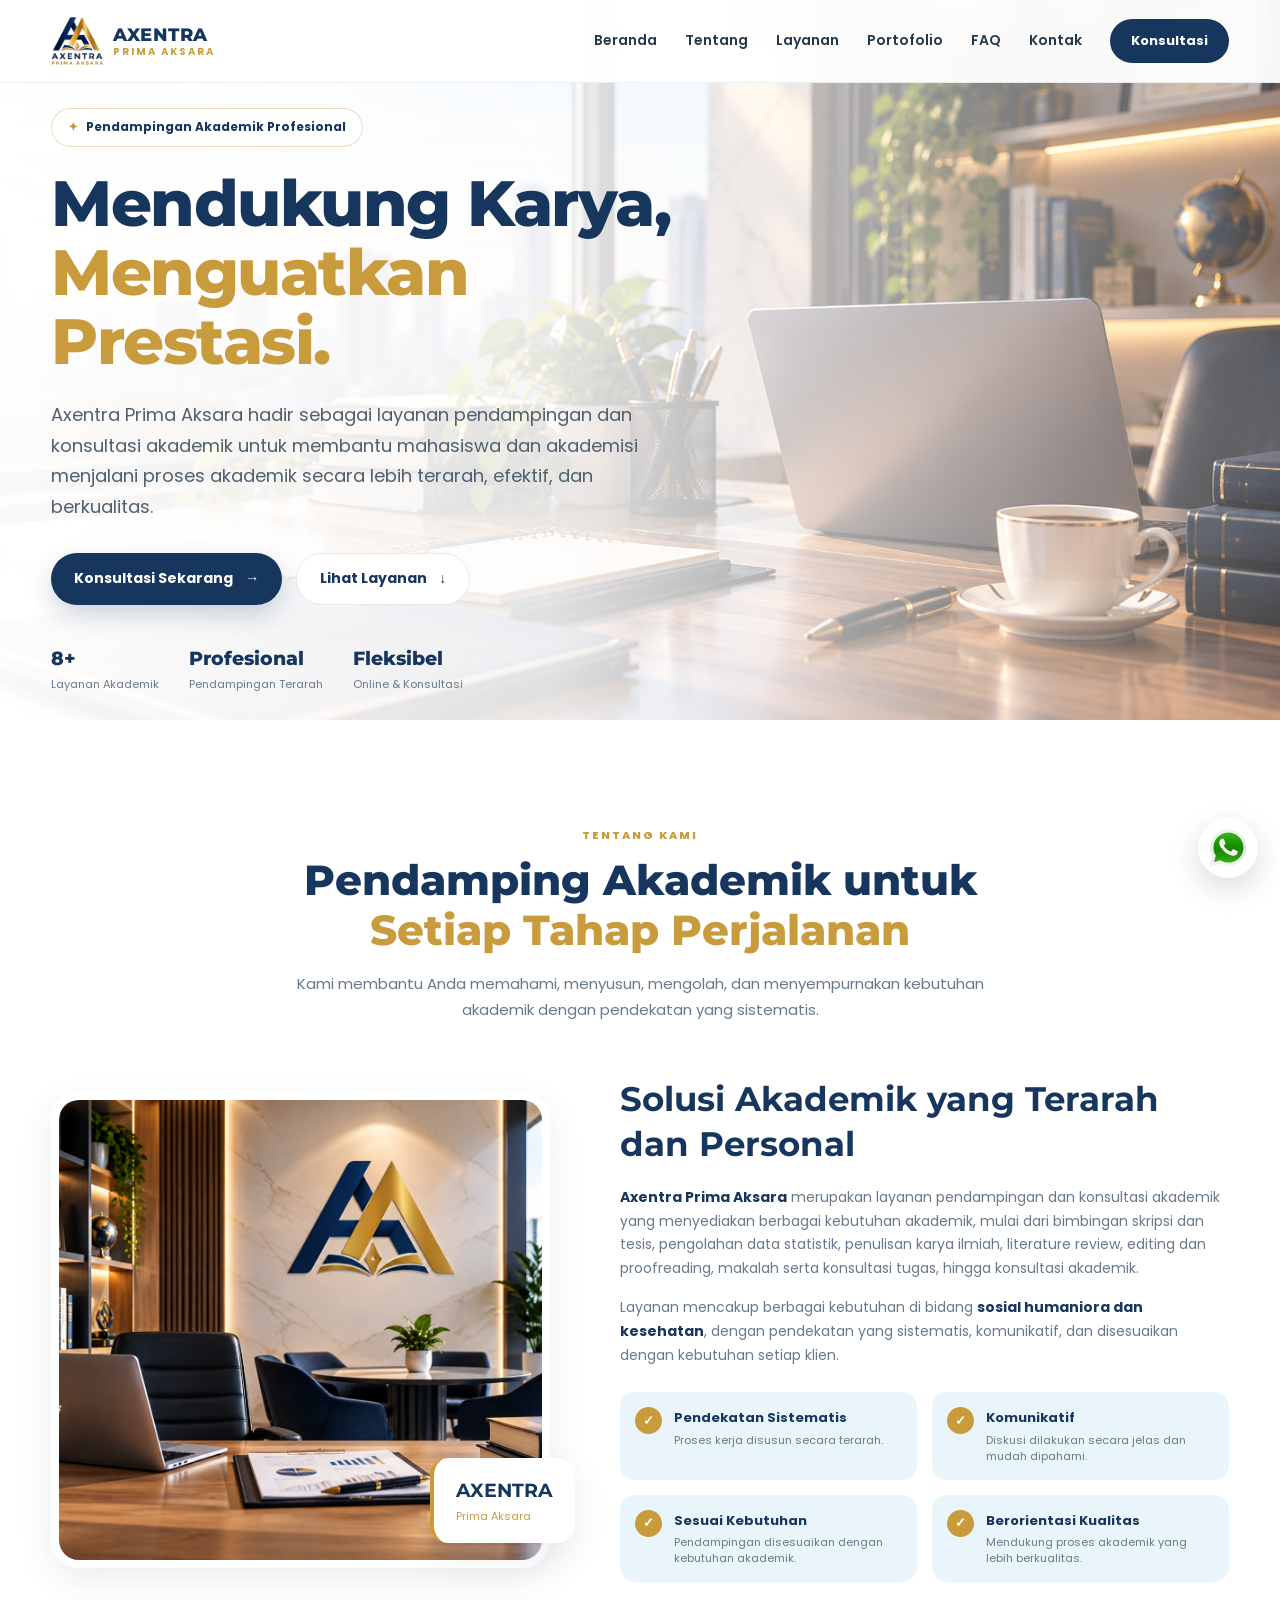
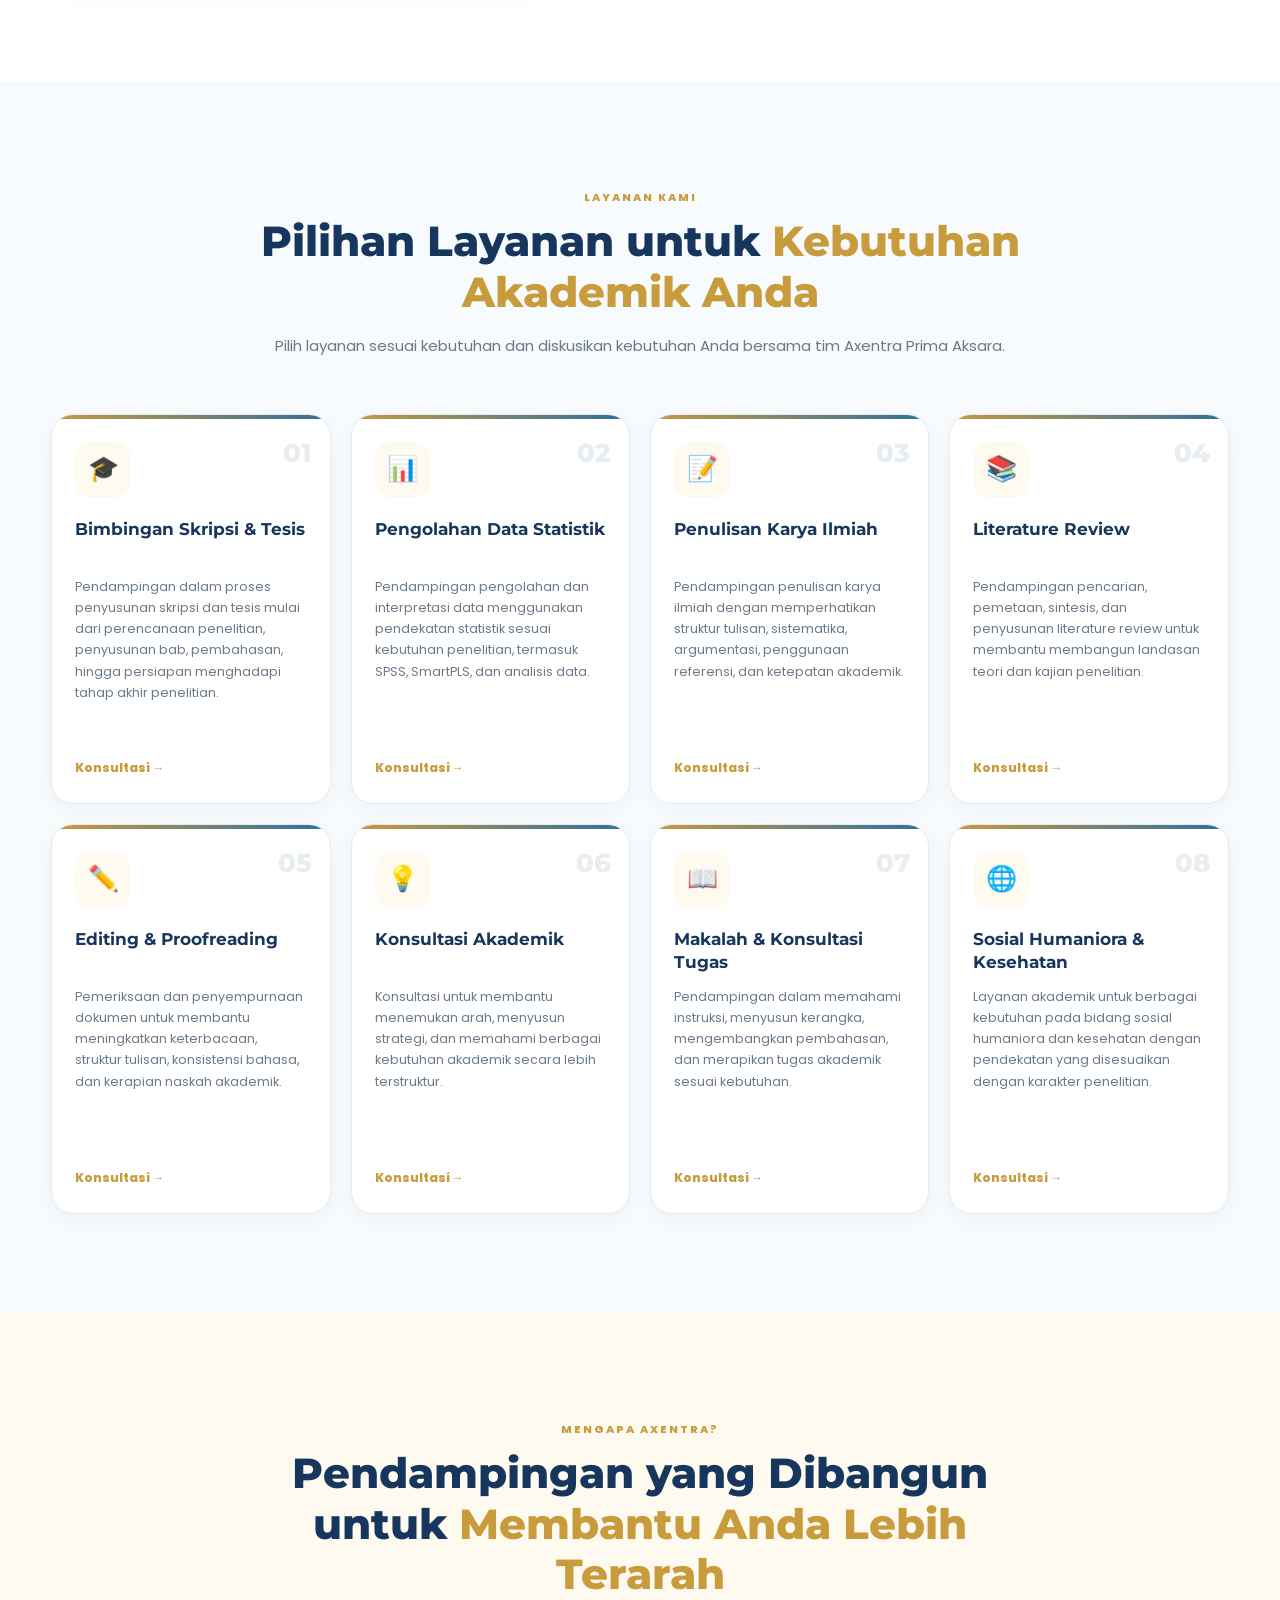
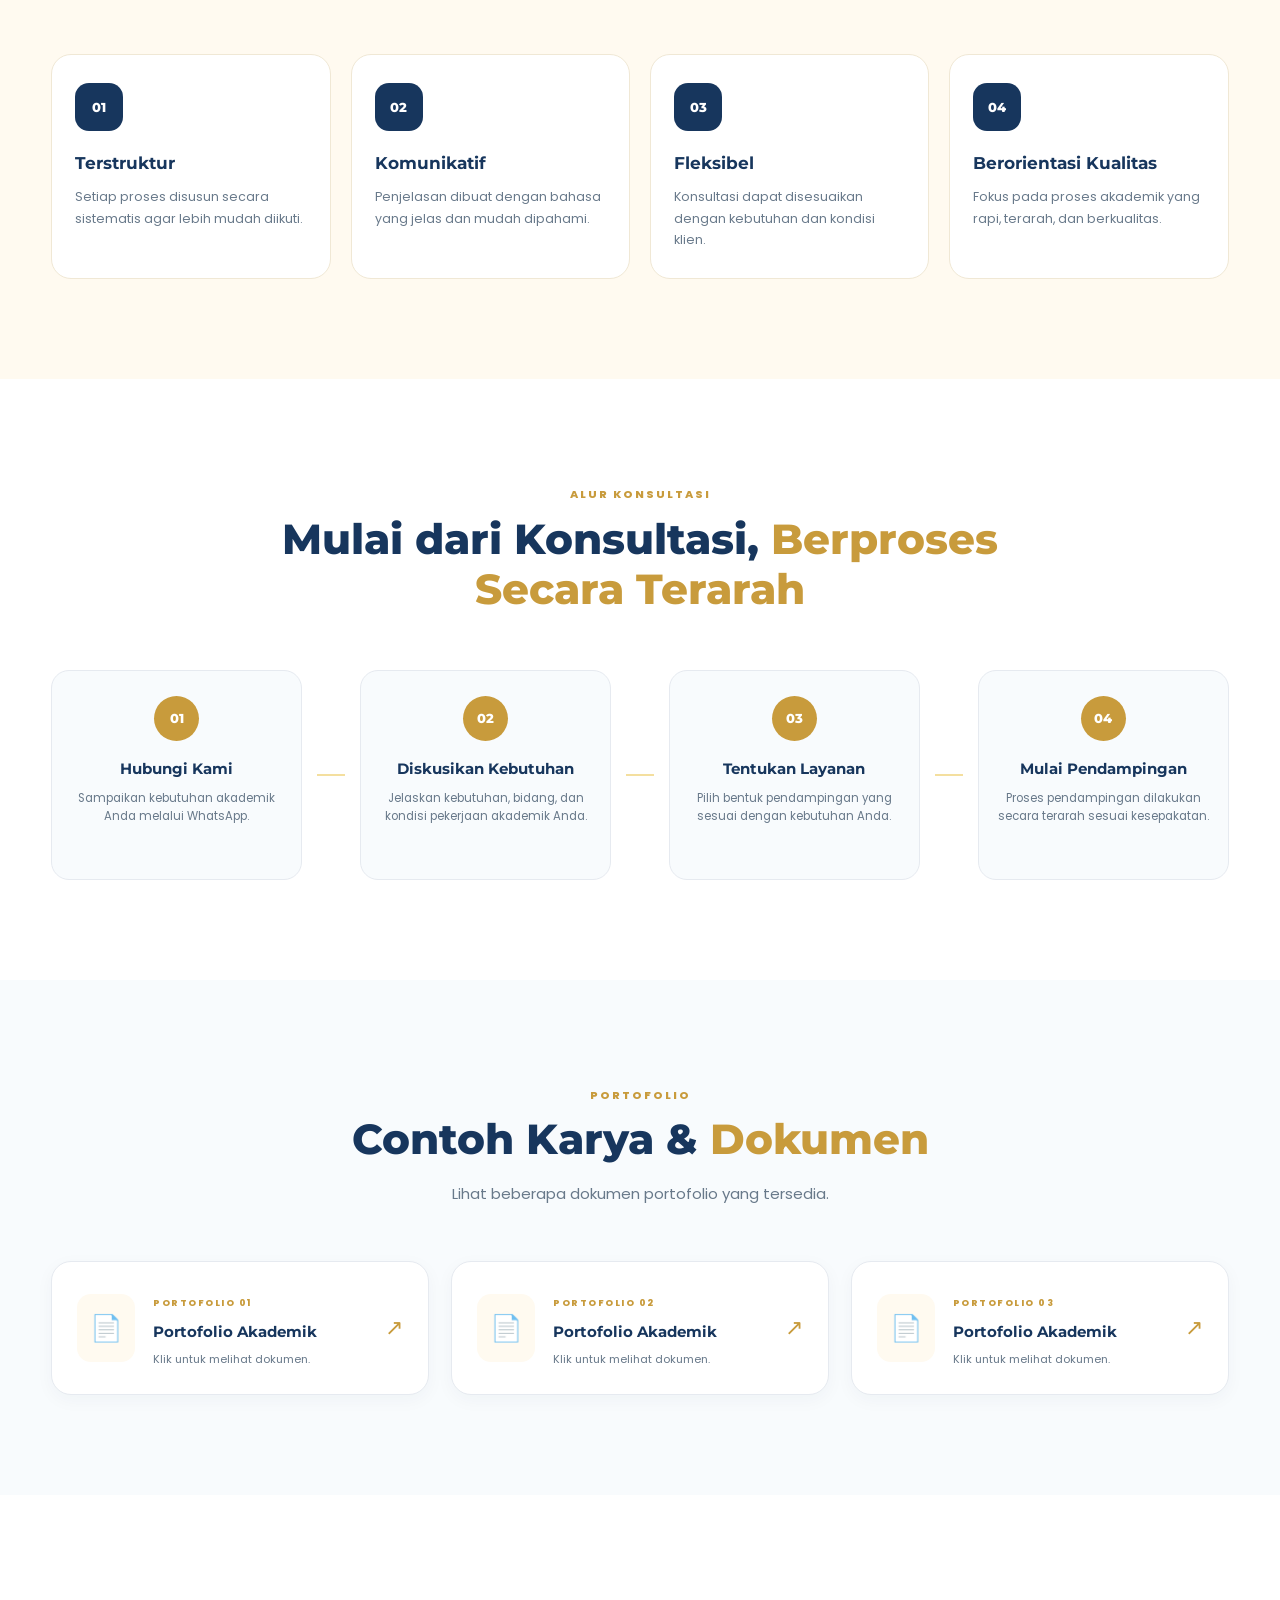
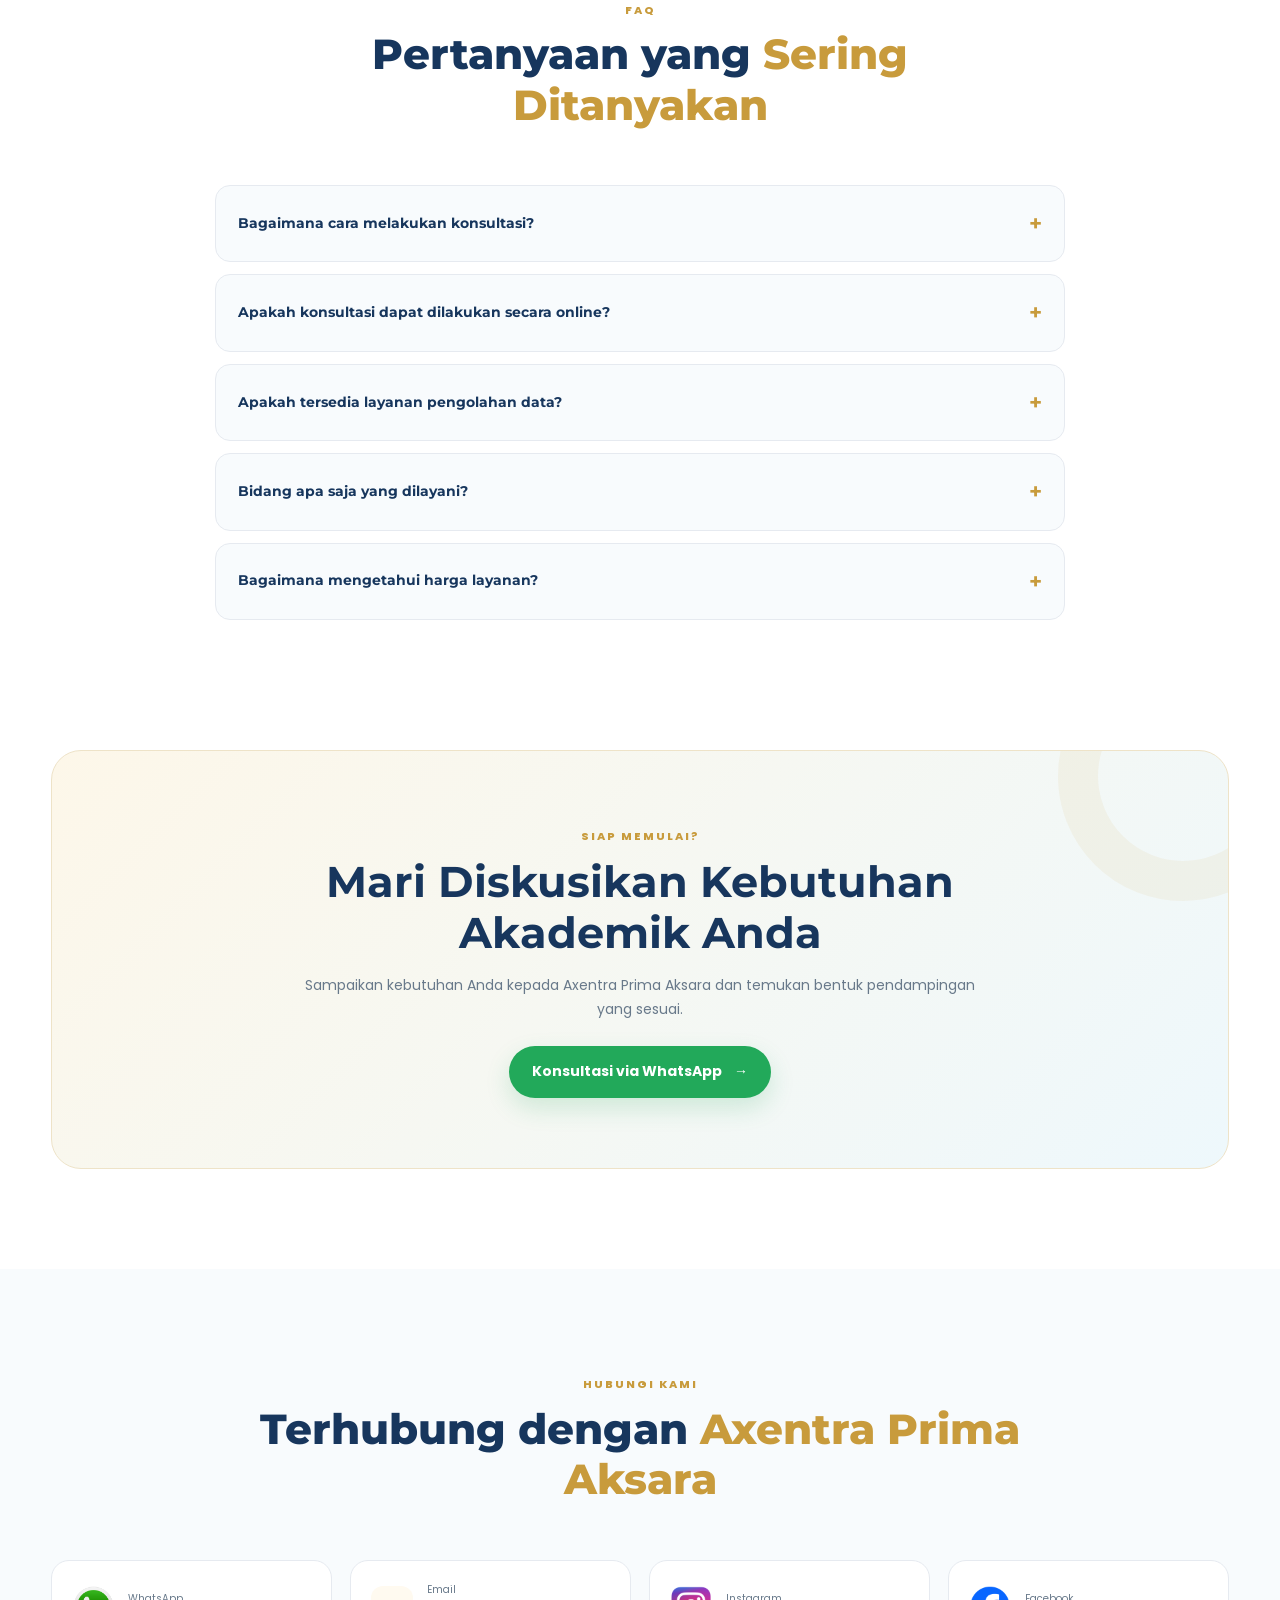
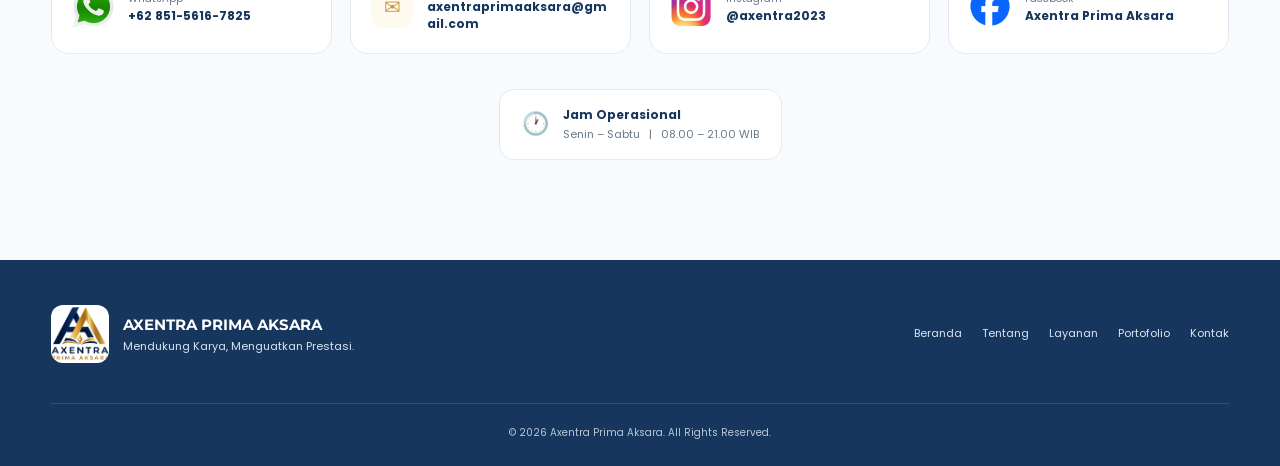
==== index.html @ c75e2f38 "Add files via upload" ====
<!DOCTYPE html>
<html lang="id">
<head>
    <meta charset="UTF-8">
    <meta name="viewport" content="width=device-width, initial-scale=1.0">

    <title>Axentra Prima Aksara | Pendampingan Akademik</title>

    <meta name="description"
        content="Axentra Prima Aksara menyediakan layanan pendampingan dan konsultasi akademik, bimbingan skripsi dan tesis, pengolahan data statistik, karya ilmiah, literature review, editing dan proofreading.">

    <link rel="preconnect" href="https://fonts.googleapis.com">
    <link rel="preconnect" href="https://fonts.gstatic.com" crossorigin>

    <link href="https://fonts.googleapis.com/css2?family=Montserrat:wght@500;600;700;800&family=Poppins:wght@400;500;600;700&display=swap"
        rel="stylesheet">

    <link rel="stylesheet" href="style.css">
</head>

<body>

    <!-- ================= NAVBAR ================= -->

    <header class="navbar" id="navbar">

        <div class="container nav-container">

            <a href="#beranda" class="brand">
                <img src="Logo.png" alt="Logo Axentra Prima Aksara">
                <div class="brand-text">
                    <strong>AXENTRA</strong>
                    <span>PRIMA AKSARA</span>
                </div>
            </a>

            <nav class="nav-menu" id="navMenu">

                <a href="#beranda">Beranda</a>
                <a href="#tentang">Tentang</a>
                <a href="#layanan">Layanan</a>
                <a href="#portofolio">Portofolio</a>
                <a href="#faq">FAQ</a>
                <a href="#kontak">Kontak</a>

                <a href="https://wa.me/6285156167825?text=Halo%20Axentra%20Prima%20Aksara%2C%20saya%20ingin%20konsultasi."
                    target="_blank"
                    class="nav-button">
                    Konsultasi
                </a>

            </nav>

            <button class="menu-toggle" id="menuToggle" aria-label="Buka menu">
                ☰
            </button>

        </div>

    </header>


    <!-- ================= HERO ================= -->

    <main>

        <section class="hero" id="beranda">

            <div class="hero-overlay"></div>

            <div class="container hero-content">

                <div class="hero-text">

                    <div class="hero-badge">
                        <span>✦</span>
                        Pendampingan Akademik Profesional
                    </div>

                    <h1>
                        Mendukung Karya,
                        <span>Menguatkan Prestasi.</span>
                    </h1>

                    <p>
                        Axentra Prima Aksara hadir sebagai layanan pendampingan
                        dan konsultasi akademik untuk membantu mahasiswa dan
                        akademisi menjalani proses akademik secara lebih
                        terarah, efektif, dan berkualitas.
                    </p>

                    <div class="hero-buttons">

                        <a href="https://wa.me/6285156167825?text=Halo%20Axentra%20Prima%20Aksara%2C%20saya%20ingin%20konsultasi."
                            target="_blank"
                            class="btn btn-primary">
                            Konsultasi Sekarang
                            <span>→</span>
                        </a>

                        <a href="#layanan" class="btn btn-secondary">
                            Lihat Layanan
                            <span>↓</span>
                        </a>

                    </div>

                    <div class="hero-info">

                        <div>
                            <strong>8+</strong>
                            <span>Layanan Akademik</span>
                        </div>

                        <div>
                            <strong>Profesional</strong>
                            <span>Pendampingan Terarah</span>
                        </div>

                        <div>
                            <strong>Fleksibel</strong>
                            <span>Online & Konsultasi</span>
                        </div>

                    </div>

                </div>

            </div>

        </section>


        <!-- ================= TENTANG ================= -->

        <section class="section about-section" id="tentang">

            <div class="container">

                <div class="section-heading center">

                    <span class="section-label">
                        TENTANG KAMI
                    </span>

                    <h2>
                        Pendamping Akademik untuk
                        <span>Setiap Tahap Perjalanan</span>
                    </h2>

                    <p>
                        Kami membantu Anda memahami, menyusun, mengolah,
                        dan menyempurnakan kebutuhan akademik dengan
                        pendekatan yang sistematis.
                    </p>

                </div>


                <div class="about-grid">

                    <div class="about-image">

                        <div class="image-frame">
                            <img src="Tentang Kami.png"
                                alt="Tentang Axentra Prima Aksara">
                        </div>

                        <div class="experience-card">

                            <strong>AXENTRA</strong>

                            <span>
                                Prima Aksara
                            </span>

                        </div>

                    </div>


                    <div class="about-content">

                        <h3>
                            Solusi Akademik yang Terarah dan Personal
                        </h3>

                        <p>
                            <strong>Axentra Prima Aksara</strong> merupakan
                            layanan pendampingan dan konsultasi akademik
                            yang menyediakan berbagai kebutuhan akademik,
                            mulai dari bimbingan skripsi dan tesis,
                            pengolahan data statistik, penulisan karya
                            ilmiah, literature review, editing dan
                            proofreading, makalah serta konsultasi tugas,
                            hingga konsultasi akademik.
                        </p>

                        <p>
                            Layanan mencakup berbagai kebutuhan di bidang
                            <strong>sosial humaniora dan kesehatan</strong>,
                            dengan pendekatan yang sistematis,
                            komunikatif, dan disesuaikan dengan kebutuhan
                            setiap klien.
                        </p>

                        <div class="about-points">

                            <div class="point">
                                <span>✓</span>
                                <div>
                                    <strong>Pendekatan Sistematis</strong>
                                    <p>Proses kerja disusun secara terarah.</p>
                                </div>
                            </div>

                            <div class="point">
                                <span>✓</span>
                                <div>
                                    <strong>Komunikatif</strong>
                                    <p>Diskusi dilakukan secara jelas dan mudah dipahami.</p>
                                </div>
                            </div>

                            <div class="point">
                                <span>✓</span>
                                <div>
                                    <strong>Sesuai Kebutuhan</strong>
                                    <p>Pendampingan disesuaikan dengan kebutuhan akademik.</p>
                                </div>
                            </div>

                            <div class="point">
                                <span>✓</span>
                                <div>
                                    <strong>Berorientasi Kualitas</strong>
                                    <p>Mendukung proses akademik yang lebih berkualitas.</p>
                                </div>
                            </div>

                        </div>

                    </div>

                </div>

            </div>

        </section>


        <!-- ================= LAYANAN ================= -->

        <section class="section services-section" id="layanan">

            <div class="container">

                <div class="section-heading center">

                    <span class="section-label">
                        LAYANAN KAMI
                    </span>

                    <h2>
                        Pilihan Layanan untuk
                        <span>Kebutuhan Akademik Anda</span>
                    </h2>

                    <p>
                        Pilih layanan sesuai kebutuhan dan diskusikan
                        kebutuhan Anda bersama tim Axentra Prima Aksara.
                    </p>

                </div>


                <div class="services-grid">

                    <!-- 1 -->

                    <article class="service-card">

                        <div class="service-number">01</div>

                        <div class="service-icon">
                            🎓
                        </div>

                        <h3>Bimbingan Skripsi & Tesis</h3>

                        <p>
                            Pendampingan dalam proses penyusunan skripsi
                            dan tesis mulai dari perencanaan penelitian,
                            penyusunan bab, pembahasan, hingga persiapan
                            menghadapi tahap akhir penelitian.
                        </p>

                        <a href="https://wa.me/6285156167825?text=Halo%20Axentra%2C%20saya%20ingin%20konsultasi%20bimbingan%20skripsi%20atau%20tesis."
                            target="_blank">
                            Konsultasi →
                        </a>

                    </article>


                    <!-- 2 -->

                    <article class="service-card">

                        <div class="service-number">02</div>

                        <div class="service-icon">
                            📊
                        </div>

                        <h3>Pengolahan Data Statistik</h3>

                        <p>
                            Pendampingan pengolahan dan interpretasi data
                            menggunakan pendekatan statistik sesuai
                            kebutuhan penelitian, termasuk SPSS,
                            SmartPLS, dan analisis data.
                        </p>

                        <a href="https://wa.me/6285156167825?text=Halo%20Axentra%2C%20saya%20ingin%20konsultasi%20pengolahan%20data%20statistik."
                            target="_blank">
                            Konsultasi →
                        </a>

                    </article>


                    <!-- 3 -->

                    <article class="service-card">

                        <div class="service-number">03</div>

                        <div class="service-icon">
                            📝
                        </div>

                        <h3>Penulisan Karya Ilmiah</h3>

                        <p>
                            Pendampingan penulisan karya ilmiah dengan
                            memperhatikan struktur tulisan, sistematika,
                            argumentasi, penggunaan referensi, dan
                            ketepatan akademik.
                        </p>

                        <a href="https://wa.me/6285156167825?text=Halo%20Axentra%2C%20saya%20ingin%20konsultasi%20karya%20ilmiah."
                            target="_blank">
                            Konsultasi →
                        </a>

                    </article>


                    <!-- 4 -->

                    <article class="service-card">

                        <div class="service-number">04</div>

                        <div class="service-icon">
                            📚
                        </div>

                        <h3>Literature Review</h3>

                        <p>
                            Pendampingan pencarian, pemetaan, sintesis,
                            dan penyusunan literature review untuk
                            membantu membangun landasan teori dan
                            kajian penelitian.
                        </p>

                        <a href="https://wa.me/6285156167825?text=Halo%20Axentra%2C%20saya%20ingin%20konsultasi%20literature%20review."
                            target="_blank">
                            Konsultasi →
                        </a>

                    </article>


                    <!-- 5 -->

                    <article class="service-card">

                        <div class="service-number">05</div>

                        <div class="service-icon">
                            ✏️
                        </div>

                        <h3>Editing & Proofreading</h3>

                        <p>
                            Pemeriksaan dan penyempurnaan dokumen untuk
                            membantu meningkatkan keterbacaan, struktur
                            tulisan, konsistensi bahasa, dan kerapian
                            naskah akademik.
                        </p>

                        <a href="https://wa.me/6285156167825?text=Halo%20Axentra%2C%20saya%20ingin%20konsultasi%20editing%20dan%20proofreading."
                            target="_blank">
                            Konsultasi →
                        </a>

                    </article>


                    <!-- 6 -->

                    <article class="service-card">

                        <div class="service-number">06</div>

                        <div class="service-icon">
                            💡
                        </div>

                        <h3>Konsultasi Akademik</h3>

                        <p>
                            Konsultasi untuk membantu menemukan arah,
                            menyusun strategi, dan memahami berbagai
                            kebutuhan akademik secara lebih terstruktur.
                        </p>

                        <a href="https://wa.me/6285156167825?text=Halo%20Axentra%2C%20saya%20ingin%20konsultasi%20akademik."
                            target="_blank">
                            Konsultasi →
                        </a>

                    </article>


                    <!-- 7 -->

                    <article class="service-card">

                        <div class="service-number">07</div>

                        <div class="service-icon">
                            📖
                        </div>

                        <h3>Makalah & Konsultasi Tugas</h3>

                        <p>
                            Pendampingan dalam memahami instruksi,
                            menyusun kerangka, mengembangkan pembahasan,
                            dan merapikan tugas akademik sesuai kebutuhan.
                        </p>

                        <a href="https://wa.me/6285156167825?text=Halo%20Axentra%2C%20saya%20ingin%20konsultasi%20makalah%20atau%20tugas."
                            target="_blank">
                            Konsultasi →
                        </a>

                    </article>


                    <!-- 8 -->

                    <article class="service-card">

                        <div class="service-number">08</div>

                        <div class="service-icon">
                            🌐
                        </div>

                        <h3>Sosial Humaniora & Kesehatan</h3>

                        <p>
                            Layanan akademik untuk berbagai kebutuhan
                            pada bidang sosial humaniora dan kesehatan
                            dengan pendekatan yang disesuaikan dengan
                            karakter penelitian.
                        </p>

                        <a href="https://wa.me/6285156167825?text=Halo%20Axentra%2C%20saya%20ingin%20konsultasi%20bidang%20sosial%20humaniora%20atau%20kesehatan."
                            target="_blank">
                            Konsultasi →
                        </a>

                    </article>

                </div>

            </div>

        </section>


        <!-- ================= KEUNGGULAN ================= -->

        <section class="section advantage-section">

            <div class="container">

                <div class="section-heading center">

                    <span class="section-label">
                        MENGAPA AXENTRA?
                    </span>

                    <h2>
                        Pendampingan yang Dibangun untuk
                        <span>Membantu Anda Lebih Terarah</span>
                    </h2>

                </div>


                <div class="advantages-grid">

                    <div class="advantage-card">
                        <div class="advantage-icon">01</div>
                        <h3>Terstruktur</h3>
                        <p>
                            Setiap proses disusun secara sistematis agar
                            lebih mudah diikuti.
                        </p>
                    </div>

                    <div class="advantage-card">
                        <div class="advantage-icon">02</div>
                        <h3>Komunikatif</h3>
                        <p>
                            Penjelasan dibuat dengan bahasa yang jelas
                            dan mudah dipahami.
                        </p>
                    </div>

                    <div class="advantage-card">
                        <div class="advantage-icon">03</div>
                        <h3>Fleksibel</h3>
                        <p>
                            Konsultasi dapat disesuaikan dengan kebutuhan
                            dan kondisi klien.
                        </p>
                    </div>

                    <div class="advantage-card">
                        <div class="advantage-icon">04</div>
                        <h3>Berorientasi Kualitas</h3>
                        <p>
                            Fokus pada proses akademik yang rapi,
                            terarah, dan berkualitas.
                        </p>
                    </div>

                </div>

            </div>

        </section>


        <!-- ================= ALUR ================= -->

        <section class="section process-section">

            <div class="container">

                <div class="section-heading center">

                    <span class="section-label">
                        ALUR KONSULTASI
                    </span>

                    <h2>
                        Mulai dari Konsultasi,
                        <span>Berproses Secara Terarah</span>
                    </h2>

                </div>


                <div class="process-grid">

                    <div class="process-card">
                        <div class="process-number">01</div>
                        <h3>Hubungi Kami</h3>
                        <p>
                            Sampaikan kebutuhan akademik Anda melalui
                            WhatsApp.
                        </p>
                    </div>

                    <div class="process-line"></div>

                    <div class="process-card">
                        <div class="process-number">02</div>
                        <h3>Diskusikan Kebutuhan</h3>
                        <p>
                            Jelaskan kebutuhan, bidang, dan kondisi
                            pekerjaan akademik Anda.
                        </p>
                    </div>

                    <div class="process-line"></div>

                    <div class="process-card">
                        <div class="process-number">03</div>
                        <h3>Tentukan Layanan</h3>
                        <p>
                            Pilih bentuk pendampingan yang sesuai dengan
                            kebutuhan Anda.
                        </p>
                    </div>

                    <div class="process-line"></div>

                    <div class="process-card">
                        <div class="process-number">04</div>
                        <h3>Mulai Pendampingan</h3>
                        <p>
                            Proses pendampingan dilakukan secara terarah
                            sesuai kesepakatan.
                        </p>
                    </div>

                </div>

            </div>

        </section>


        <!-- ================= PORTOFOLIO ================= -->

        <section class="section portfolio-section" id="portofolio">

            <div class="container">

                <div class="section-heading center">

                    <span class="section-label">
                        PORTOFOLIO
                    </span>

                    <h2>
                        Contoh Karya & 
                        <span>Dokumen</span>
                    </h2>

                    <p>
                        Lihat beberapa dokumen portofolio yang tersedia.
                    </p>

                </div>


                <div class="portfolio-grid">

                    <a href="Portofolio 1.pdf"
                        target="_blank"
                        class="portfolio-card">

                        <div class="portfolio-icon">
                            📄
                        </div>

                        <div class="portfolio-content">

                            <span>PORTOFOLIO 01</span>

                            <h3>
                                Portofolio Akademik
                            </h3>

                            <p>
                                Klik untuk melihat dokumen.
                            </p>

                        </div>

                        <div class="portfolio-arrow">
                            ↗
                        </div>

                    </a>


                    <a href="Portofolio 2.pdf"
                        target="_blank"
                        class="portfolio-card">

                        <div class="portfolio-icon">
                            📄
                        </div>

                        <div class="portfolio-content">

                            <span>PORTOFOLIO 02</span>

                            <h3>
                                Portofolio Akademik
                            </h3>

                            <p>
                                Klik untuk melihat dokumen.
                            </p>

                        </div>

                        <div class="portfolio-arrow">
                            ↗
                        </div>

                    </a>


                    <a href="Portofolio 3.pdf"
                        target="_blank"
                        class="portfolio-card">

                        <div class="portfolio-icon">
                            📄
                        </div>

                        <div class="portfolio-content">

                            <span>PORTOFOLIO 03</span>

                            <h3>
                                Portofolio Akademik
                            </h3>

                            <p>
                                Klik untuk melihat dokumen.
                            </p>

                        </div>

                        <div class="portfolio-arrow">
                            ↗
                        </div>

                    </a>

                </div>

            </div>

        </section>


        <!-- ================= FAQ ================= -->

        <section class="section faq-section" id="faq">

            <div class="container">

                <div class="section-heading center">

                    <span class="section-label">
                        FAQ
                    </span>

                    <h2>
                        Pertanyaan yang
                        <span>Sering Ditanyakan</span>
                    </h2>

                </div>


                <div class="faq-container">

                    <details>
                        <summary>
                            Bagaimana cara melakukan konsultasi?
                            <span>+</span>
                        </summary>

                        <p>
                            Anda dapat menghubungi Axentra Prima Aksara
                            melalui WhatsApp. Sampaikan kebutuhan akademik
                            Anda dan kami akan membantu mendiskusikan
                            layanan yang sesuai.
                        </p>
                    </details>


                    <details>
                        <summary>
                            Apakah konsultasi dapat dilakukan secara online?
                            <span>+</span>
                        </summary>

                        <p>
                            Ya. Konsultasi dapat dilakukan secara online
                            dengan menyesuaikan kebutuhan dan kesepakatan.
                        </p>
                    </details>


                    <details>
                        <summary>
                            Apakah tersedia layanan pengolahan data?
                            <span>+</span>
                        </summary>

                        <p>
                            Ya. Axentra Prima Aksara menyediakan
                            pendampingan pengolahan dan interpretasi data
                            statistik sesuai kebutuhan penelitian.
                        </p>
                    </details>


                    <details>
                        <summary>
                            Bidang apa saja yang dilayani?
                            <span>+</span>
                        </summary>

                        <p>
                            Layanan mencakup berbagai kebutuhan akademik
                            pada bidang sosial humaniora dan kesehatan.
                        </p>
                    </details>


                    <details>
                        <summary>
                            Bagaimana mengetahui harga layanan?
                            <span>+</span>
                        </summary>

                        <p>
                            Harga disesuaikan dengan jenis layanan,
                            tingkat kebutuhan, dan kompleksitas pekerjaan.
                            Silakan hubungi kami untuk konsultasi terlebih
                            dahulu.
                        </p>
                    </details>

                </div>

            </div>

        </section>


        <!-- ================= CTA ================= -->

        <section class="cta-section">

            <div class="container">

                <div class="cta-box">

                    <div class="cta-decoration"></div>

                    <div class="cta-content">

                        <span class="section-label">
                            SIAP MEMULAI?
                        </span>

                        <h2>
                            Mari Diskusikan
                            Kebutuhan Akademik Anda
                        </h2>

                        <p>
                            Sampaikan kebutuhan Anda kepada Axentra Prima
                            Aksara dan temukan bentuk pendampingan yang
                            sesuai.
                        </p>

                        <a href="https://wa.me/6285156167825?text=Halo%20Axentra%20Prima%20Aksara%2C%20saya%20ingin%20konsultasi."
                            target="_blank"
                            class="btn btn-whatsapp">
                            Konsultasi via WhatsApp
                            <span>→</span>
                        </a>

                    </div>

                </div>

            </div>

        </section>


        <!-- ================= KONTAK ================= -->

        <section class="section contact-section" id="kontak">

            <div class="container">

                <div class="section-heading center">

                    <span class="section-label">
                        HUBUNGI KAMI
                    </span>

                    <h2>
                        Terhubung dengan
                        <span>Axentra Prima Aksara</span>
                    </h2>

                </div>


                <div class="contact-grid">

                    <a href="https://wa.me/6285156167825"
                        target="_blank"
                        class="contact-card">

                        <img src="Logo WA.png"
                            alt="WhatsApp">

                        <div>
                            <span>WhatsApp</span>
                            <strong>+62 851-5616-7825</strong>
                        </div>

                    </a>


                    <a href="mailto:axentraprimaaksara@gmail.com"
                        class="contact-card">

                        <div class="contact-symbol">
                            ✉
                        </div>

                        <div>
                            <span>Email</span>
                            <strong>
                                axentraprimaaksara@gmail.com
                            </strong>
                        </div>

                    </a>


                    <a href="https://www.instagram.com/axentra2023/"
                        target="_blank"
                        class="contact-card">

                        <img src="Logo Instagram.png"
                            alt="Instagram">

                        <div>
                            <span>Instagram</span>
                            <strong>@axentra2023</strong>
                        </div>

                    </a>


                    <a href="https://web.facebook.com/profile.php?id=61592027226376"
                        target="_blank"
                        class="contact-card">

                        <img src="Logo Facebook.png"
                            alt="Facebook">

                        <div>
                            <span>Facebook</span>
                            <strong>Axentra Prima Aksara</strong>
                        </div>

                    </a>

                </div>


                <div class="operational">

                    <div class="clock-icon">
                        🕐
                    </div>

                    <div>
                        <strong>Jam Operasional</strong>
                        <span>
                            Senin – Sabtu &nbsp; | &nbsp;
                            08.00 – 21.00 WIB
                        </span>
                    </div>

                </div>

            </div>

        </section>

    </main>


    <!-- ================= FOOTER ================= -->

    <footer class="footer">

        <div class="container footer-container">

            <div class="footer-brand">

                <img src="Logo.png"
                    alt="Axentra Prima Aksara">

                <div>

                    <strong>
                        AXENTRA PRIMA AKSARA
                    </strong>

                    <p>
                        Mendukung Karya, Menguatkan Prestasi.
                    </p>

                </div>

            </div>


            <div class="footer-links">

                <a href="#beranda">Beranda</a>
                <a href="#tentang">Tentang</a>
                <a href="#layanan">Layanan</a>
                <a href="#portofolio">Portofolio</a>
                <a href="#kontak">Kontak</a>

            </div>


            <div class="footer-bottom">

                <p>
                    © 2026 Axentra Prima Aksara.
                    All Rights Reserved.
                </p>

            </div>

        </div>

    </footer>


    <!-- ================= FLOATING WHATSAPP ================= -->

    <a href="https://wa.me/6285156167825?text=Halo%20Axentra%20Prima%20Aksara%2C%20saya%20ingin%20konsultasi."
        target="_blank"
        class="floating-wa"
        aria-label="Chat WhatsApp">

        <img src="Logo WA.png"
            alt="WhatsApp">

    </a>


    <!-- ================= BACK TO TOP ================= -->

    <button class="back-top" id="backTop">
        ↑
    </button>


    <script src="script.js"></script>

</body>
</html>
---- style.css ----
/* =========================================================
   AXENTRA PRIMA AKSARA
   PREMIUM ACADEMIC WEBSITE
   ========================================================= */

:root {
    --navy: #17365d;
    --navy-dark: #102a46;
    --blue: #2f6f9f;
    --blue-light: #eaf5fb;

    --gold: #c89b3c;
    --gold-light: #f4df9f;

    --cream: #fffaf0;
    --cream-dark: #f8f0df;

    --white: #ffffff;
    --text: #26384a;
    --text-light: #68798a;

    --border: #e6eaf0;

    --shadow: 0 12px 35px rgba(30, 55, 80, 0.09);
    --shadow-hover: 0 18px 45px rgba(30, 55, 80, 0.15);

    --radius: 22px;
}


/* =========================================================
   RESET
   ========================================================= */

* {
    margin: 0;
    padding: 0;
    box-sizing: border-box;
}

html {
    scroll-behavior: smooth;
}

body {
    font-family: "Poppins", sans-serif;
    color: var(--text);
    background: var(--white);
    line-height: 1.7;
    overflow-x: hidden;
}

img {
    max-width: 100%;
    display: block;
}

a {
    text-decoration: none;
    color: inherit;
}

button {
    font-family: inherit;
}

.container {
    width: min(1180px, 92%);
    margin: auto;
}


/* =========================================================
   NAVBAR
   ========================================================= */

.navbar {
    position: fixed;
    top: 0;
    left: 0;
    width: 100%;
    z-index: 999;

    background: rgba(255, 255, 255, 0.95);
    backdrop-filter: blur(15px);

    border-bottom: 1px solid rgba(23, 54, 93, 0.08);

    transition: 0.3s ease;
}

.navbar.scrolled {
    box-shadow: 0 8px 30px rgba(20, 50, 80, 0.10);
}

.nav-container {
    min-height: 82px;

    display: flex;
    align-items: center;
    justify-content: space-between;
    gap: 30px;
}


/* BRAND */

.brand {
    display: flex;
    align-items: center;
    gap: 10px;
    flex-shrink: 0;
}

.brand img {
    width: 52px;
    height: 52px;
    object-fit: contain;
}

.brand-text {
    display: flex;
    flex-direction: column;
    line-height: 1.15;
}

.brand-text strong {
    font-family: "Montserrat", sans-serif;
    color: var(--navy);
    font-size: 18px;
    font-weight: 800;
    letter-spacing: 0.5px;
}

.brand-text span {
    color: var(--gold);
    font-size: 10px;
    font-weight: 700;
    letter-spacing: 2px;
}


/* MENU */

.nav-menu {
    display: flex;
    align-items: center;
    gap: 28px;
}

.nav-menu > a:not(.nav-button) {
    color: var(--text);
    font-size: 14px;
    font-weight: 600;

    transition: 0.25s ease;
}

.nav-menu > a:not(.nav-button):hover {
    color: var(--gold);
}

.nav-button {
    padding: 11px 21px;

    background: var(--navy);
    color: white;

    border-radius: 50px;

    font-size: 13px;
    font-weight: 700;

    transition: 0.25s ease;
}

.nav-button:hover {
    background: var(--gold);
    transform: translateY(-2px);
}


/* MOBILE BUTTON */

.menu-toggle {
    display: none;

    width: 42px;
    height: 42px;

    border: 1px solid var(--border);
    background: white;

    border-radius: 10px;

    color: var(--navy);
    font-size: 22px;

    cursor: pointer;
}


/* =========================================================
   HERO
   ========================================================= */

.hero {
    position: relative;

    min-height: 720px;

    display: flex;
    align-items: center;

    background-image: url("Background Hero.png");
    background-size: cover;
    background-position: center;
    background-repeat: no-repeat;

    padding-top: 82px;
}

.hero-overlay {
    position: absolute;
    inset: 0;

    background:
        linear-gradient(
            90deg,
            rgba(255,255,255,0.97) 0%,
            rgba(255,255,255,0.88) 43%,
            rgba(255,255,255,0.28) 100%
        );
}

.hero-content {
    position: relative;
    z-index: 2;
}

.hero-text {
    max-width: 700px;
}

.hero-badge {
    display: inline-flex;
    align-items: center;
    gap: 8px;

    padding: 8px 16px;

    border-radius: 50px;

    background: rgba(255, 255, 255, 0.85);
    border: 1px solid rgba(200, 155, 60, 0.35);

    color: var(--navy);

    font-size: 12px;
    font-weight: 700;

    margin-bottom: 22px;
}

.hero-badge span {
    color: var(--gold);
}

.hero h1 {
    font-family: "Montserrat", sans-serif;

    font-size: clamp(38px, 5vw, 68px);
    line-height: 1.08;

    color: var(--navy);

    font-weight: 800;

    margin-bottom: 24px;

    letter-spacing: -1.5px;
}

.hero h1 span {
    display: block;
    color: var(--gold);
}

.hero-text > p {
    max-width: 640px;

    color: #4f6070;

    font-size: clamp(15px, 1.5vw, 18px);

    margin-bottom: 30px;
}


/* HERO BUTTONS */

.hero-buttons {
    display: flex;
    flex-wrap: wrap;
    gap: 14px;

    margin-bottom: 38px;
}

.btn {
    min-height: 52px;

    padding: 13px 23px;

    border-radius: 50px;

    display: inline-flex;
    align-items: center;
    justify-content: center;
    gap: 12px;

    font-size: 14px;
    font-weight: 700;

    transition: 0.3s ease;
}

.btn-primary {
    background: var(--navy);
    color: white;

    box-shadow: 0 10px 25px rgba(23, 54, 93, 0.20);
}

.btn-primary:hover {
    background: var(--gold);
    transform: translateY(-3px);
}

.btn-secondary {
    background: white;
    color: var(--navy);

    border: 1px solid var(--border);
}

.btn-secondary:hover {
    border-color: var(--gold);
    color: var(--gold);
    transform: translateY(-3px);
}


/* HERO INFO */

.hero-info {
    display: flex;
    flex-wrap: wrap;
    gap: 30px;
}

.hero-info div {
    display: flex;
    flex-direction: column;
}

.hero-info strong {
    color: var(--navy);

    font-family: "Montserrat", sans-serif;
    font-size: 19px;
    font-weight: 800;
}

.hero-info span {
    color: var(--text-light);
    font-size: 11px;
}


/* =========================================================
   GENERAL SECTION
   ========================================================= */

.section {
    padding: 100px 0;
}

.section-heading {
    max-width: 760px;
    margin-bottom: 55px;
}

.section-heading.center {
    text-align: center;
    margin-left: auto;
    margin-right: auto;
}

.section-label {
    display: inline-block;

    color: var(--gold);

    font-size: 11px;
    font-weight: 800;

    letter-spacing: 2px;

    margin-bottom: 10px;
}

.section-heading h2 {
    font-family: "Montserrat", sans-serif;

    font-size: clamp(28px, 4vw, 42px);

    line-height: 1.2;

    color: var(--navy);

    font-weight: 800;

    margin-bottom: 16px;
}

.section-heading h2 span {
    color: var(--gold);
}

.section-heading p {
    color: var(--text-light);

    font-size: 15px;
}


/* =========================================================
   ABOUT
   ========================================================= */

.about-section {
    background: var(--white);
}

.about-grid {
    display: grid;
    grid-template-columns: 0.9fr 1.1fr;

    gap: 70px;

    align-items: center;
}


/* IMAGE */

.about-image {
    position: relative;
}

.image-frame {
    border-radius: 28px;
    overflow: hidden;

    background: var(--cream);

    border: 8px solid white;

    box-shadow: var(--shadow);
}

.image-frame img {
    width: 100%;
    height: 460px;

    object-fit: cover;
    object-position: center;

    transition: 0.5s ease;
}

.image-frame:hover img {
    transform: scale(1.03);
}

.experience-card {
    position: absolute;

    right: -25px;
    bottom: 25px;

    background: white;

    border-radius: 18px;

    padding: 17px 22px;

    box-shadow: var(--shadow);

    border-left: 4px solid var(--gold);

    display: flex;
    flex-direction: column;
}

.experience-card strong {
    font-family: "Montserrat", sans-serif;
    color: var(--navy);
    font-size: 19px;
}

.experience-card span {
    color: var(--gold);
    font-size: 11px;
}


/* ABOUT CONTENT */

.about-content h3 {
    font-family: "Montserrat", sans-serif;

    color: var(--navy);

    font-size: clamp(24px, 3vw, 34px);

    line-height: 1.3;

    margin-bottom: 20px;
}

.about-content > p {
    color: var(--text-light);

    font-size: 14px;

    margin-bottom: 15px;
}

.about-content strong {
    color: var(--navy);
}


/* POINTS */

.about-points {
    display: grid;

    grid-template-columns: 1fr 1fr;

    gap: 15px;

    margin-top: 25px;
}

.point {
    display: flex;
    align-items: flex-start;

    gap: 12px;

    padding: 15px;

    background: var(--blue-light);

    border-radius: 15px;
}

.point > span {
    width: 27px;
    height: 27px;

    flex-shrink: 0;

    display: flex;
    align-items: center;
    justify-content: center;

    border-radius: 50%;

    background: var(--gold);
    color: white;

    font-size: 13px;
    font-weight: 800;
}

.point strong {
    display: block;

    color: var(--navy);

    font-size: 13px;

    margin-bottom: 2px;
}

.point p {
    color: var(--text-light);

    font-size: 11px;

    line-height: 1.5;
}


/* =========================================================
   SERVICES
   ========================================================= */

.services-section {
    background: #f8fbfd;
}

.services-grid {
    display: grid;

    grid-template-columns: repeat(4, 1fr);

    gap: 20px;
}

.service-card {
    position: relative;

    display: flex;
    flex-direction: column;

    min-height: 390px;

    padding: 27px 23px 24px;

    background: white;

    border: 1px solid var(--border);

    border-radius: var(--radius);

    box-shadow: 0 5px 20px rgba(20, 50, 80, 0.045);

    overflow: hidden;

    transition: 0.3s ease;
}

.service-card::before {
    content: "";

    position: absolute;

    top: 0;
    left: 0;

    width: 100%;
    height: 4px;

    background: linear-gradient(
        90deg,
        var(--gold),
        var(--blue)
    );
}

.service-card:hover {
    transform: translateY(-8px);
    box-shadow: var(--shadow-hover);
    border-color: #dbe4eb;
}

.service-number {
    position: absolute;

    top: 16px;
    right: 18px;

    color: #e8edf2;

    font-family: "Montserrat", sans-serif;

    font-size: 26px;
    font-weight: 800;
}

.service-icon {
    width: 56px;
    height: 56px;

    display: flex;
    align-items: center;
    justify-content: center;

    border-radius: 16px;

    background: var(--cream);

    font-size: 25px;

    margin-bottom: 20px;
}

.service-card h3 {
    color: var(--navy);

    font-family: "Montserrat", sans-serif;

    font-size: 17px;
    line-height: 1.35;

    margin-bottom: 12px;

    min-height: 46px;
}

.service-card p {
    color: var(--text-light);

    font-size: 12.5px;
    line-height: 1.7;

    margin-bottom: 18px;
}

.service-card a {
    margin-top: auto;

    color: var(--gold);

    font-size: 12px;
    font-weight: 800;
}

.service-card a:hover {
    color: var(--navy);
}


/* =========================================================
   ADVANTAGES
   ========================================================= */

.advantage-section {
    background: var(--cream);
}

.advantages-grid {
    display: grid;

    grid-template-columns: repeat(4, 1fr);

    gap: 20px;
}

.advantage-card {
    background: white;

    border-radius: 20px;

    padding: 28px 23px;

    border: 1px solid #f0e8d5;

    transition: 0.3s ease;
}

.advantage-card:hover {
    transform: translateY(-5px);
    box-shadow: var(--shadow);
}

.advantage-icon {
    width: 48px;
    height: 48px;

    display: flex;
    align-items: center;
    justify-content: center;

    border-radius: 14px;

    background: var(--navy);
    color: white;

    font-family: "Montserrat", sans-serif;

    font-size: 13px;
    font-weight: 800;

    margin-bottom: 18px;
}

.advantage-card h3 {
    color: var(--navy);

    font-family: "Montserrat", sans-serif;

    font-size: 17px;

    margin-bottom: 8px;
}

.advantage-card p {
    color: var(--text-light);

    font-size: 12.5px;
}


/* =========================================================
   PROCESS
   ========================================================= */

.process-section {
    background: white;
}

.process-grid {
    display: grid;

    grid-template-columns: 1fr auto 1fr auto 1fr auto 1fr;

    align-items: center;

    gap: 15px;
}

.process-card {
    padding: 25px 18px;

    text-align: center;

    background: #f8fbfd;

    border: 1px solid var(--border);

    border-radius: 18px;

    min-height: 210px;
}

.process-number {
    width: 45px;
    height: 45px;

    display: flex;
    align-items: center;
    justify-content: center;

    margin: 0 auto 15px;

    border-radius: 50%;

    background: var(--gold);
    color: white;

    font-family: "Montserrat", sans-serif;

    font-size: 13px;
    font-weight: 800;
}

.process-card h3 {
    color: var(--navy);

    font-family: "Montserrat", sans-serif;

    font-size: 15px;

    margin-bottom: 8px;
}

.process-card p {
    color: var(--text-light);

    font-size: 11.5px;

    line-height: 1.6;
}

.process-line {
    width: 28px;
    height: 2px;

    background: var(--gold-light);
}


/* =========================================================
   PORTFOLIO
   ========================================================= */

.portfolio-section {
    background: #f8fbfd;
}

.portfolio-grid {
    display: grid;

    grid-template-columns: repeat(3, 1fr);

    gap: 22px;
}

.portfolio-card {
    position: relative;

    display: flex;
    align-items: center;

    gap: 18px;

    padding: 25px;

    background: white;

    border: 1px solid var(--border);

    border-radius: 20px;

    box-shadow: 0 5px 18px rgba(20, 50, 80, 0.04);

    transition: 0.3s ease;
}

.portfolio-card:hover {
    transform: translateY(-7px);

    border-color: var(--gold);

    box-shadow: var(--shadow);
}

.portfolio-icon {
    width: 58px;
    height: 68px;

    flex-shrink: 0;

    display: flex;
    align-items: center;
    justify-content: center;

    border-radius: 14px;

    background: var(--cream);

    font-size: 26px;
}

.portfolio-content {
    min-width: 0;
}

.portfolio-content > span {
    color: var(--gold);

    font-size: 9px;
    font-weight: 800;

    letter-spacing: 1.5px;
}

.portfolio-content h3 {
    color: var(--navy);

    font-family: "Montserrat", sans-serif;

    font-size: 15px;

    margin: 5px 0;
}

.portfolio-content p {
    color: var(--text-light);

    font-size: 11px;
}

.portfolio-arrow {
    margin-left: auto;

    color: var(--gold);

    font-size: 22px;
}


/* =========================================================
   FAQ
   ========================================================= */

.faq-section {
    background: white;
}

.faq-container {
    max-width: 850px;

    margin: auto;

    display: flex;
    flex-direction: column;

    gap: 12px;
}

.faq-container details {
    background: #f8fbfd;

    border: 1px solid var(--border);

    border-radius: 15px;

    overflow: hidden;
}

.faq-container summary {
    list-style: none;

    cursor: pointer;

    padding: 19px 22px;

    display: flex;
    align-items: center;
    justify-content: space-between;
    gap: 15px;

    color: var(--navy);

    font-family: "Montserrat", sans-serif;

    font-size: 14px;
    font-weight: 700;
}

.faq-container summary::-webkit-details-marker {
    display: none;
}

.faq-container summary span {
    color: var(--gold);

    font-size: 22px;

    transition: 0.3s;
}

.faq-container details[open] summary span {
    transform: rotate(45deg);
}

.faq-container details p {
    padding: 0 22px 20px;

    color: var(--text-light);

    font-size: 12.5px;
}


/* =========================================================
   CTA
   ========================================================= */

.cta-section {
    padding: 30px 0 100px;

    background: white;
}

.cta-box {
    position: relative;

    overflow: hidden;

    background:
        linear-gradient(
            135deg,
            #fdf7e9,
            #eef8fc
        );

    border: 1px solid #eee3c8;

    border-radius: 30px;

    padding: 70px 40px;

    text-align: center;
}

.cta-decoration {
    position: absolute;

    width: 250px;
    height: 250px;

    border-radius: 50%;

    border: 40px solid rgba(200, 155, 60, 0.08);

    top: -100px;
    right: -80px;
}

.cta-content {
    position: relative;
    z-index: 2;

    max-width: 700px;

    margin: auto;
}

.cta-content h2 {
    font-family: "Montserrat", sans-serif;

    color: var(--navy);

    font-size: clamp(28px, 4vw, 43px);

    line-height: 1.2;

    margin-bottom: 15px;
}

.cta-content p {
    color: var(--text-light);

    font-size: 14px;

    margin-bottom: 25px;
}

.btn-whatsapp {
    background: #22a95a;
    color: white;

    box-shadow: 0 10px 25px rgba(34, 169, 90, 0.18);
}

.btn-whatsapp:hover {
    transform: translateY(-3px);
    background: #188a47;
}


/* =========================================================
   CONTACT
   ========================================================= */

.contact-section {
    background: #f8fbfd;
}

.contact-grid {
    display: grid;

    grid-template-columns: repeat(4, 1fr);

    gap: 18px;
}

.contact-card {
    min-width: 0;

    display: flex;
    align-items: center;

    gap: 14px;

    padding: 20px;

    background: white;

    border: 1px solid var(--border);

    border-radius: 18px;

    transition: 0.3s ease;
}

.contact-card:hover {
    transform: translateY(-5px);

    box-shadow: var(--shadow);

    border-color: var(--gold);
}

.contact-card img {
    width: 42px;
    height: 42px;

    object-fit: contain;

    flex-shrink: 0;
}

.contact-symbol {
    width: 42px;
    height: 42px;

    flex-shrink: 0;

    display: flex;
    align-items: center;
    justify-content: center;

    border-radius: 12px;

    background: var(--cream);

    color: var(--gold);

    font-size: 20px;
}

.contact-card div:last-child {
    min-width: 0;
}

.contact-card span {
    display: block;

    color: var(--text-light);

    font-size: 10px;
}

.contact-card strong {
    display: block;

    color: var(--navy);

    font-size: 12px;

    line-height: 1.45;

    overflow-wrap: anywhere;
}


/* OPERATIONAL */

.operational {
    width: fit-content;

    margin: 35px auto 0;

    display: flex;
    align-items: center;

    gap: 14px;

    background: white;

    padding: 15px 22px;

    border-radius: 15px;

    border: 1px solid var(--border);
}

.clock-icon {
    font-size: 22px;
}

.operational strong {
    display: block;

    color: var(--navy);

    font-size: 12px;
}

.operational span {
    display: block;

    color: var(--text-light);

    font-size: 11px;
}


/* =========================================================
   FOOTER
   ========================================================= */

.footer {
    background: var(--navy);

    color: white;

    padding: 45px 0 25px;
}

.footer-container {
    display: grid;

    grid-template-columns: 1fr auto;

    gap: 30px;
}

.footer-brand {
    display: flex;
    align-items: center;

    gap: 14px;
}

.footer-brand img {
    width: 58px;
    height: 58px;

    object-fit: contain;

    background: white;

    border-radius: 12px;
}

.footer-brand strong {
    display: block;

    font-family: "Montserrat", sans-serif;

    font-size: 15px;
}

.footer-brand p {
    color: #d9e4ef;

    font-size: 11px;
}

.footer-links {
    display: flex;
    align-items: center;

    gap: 20px;
}

.footer-links a {
    color: #d9e4ef;

    font-size: 11px;

    transition: 0.2s;
}

.footer-links a:hover {
    color: var(--gold-light);
}

.footer-bottom {
    grid-column: 1 / -1;

    border-top: 1px solid rgba(255,255,255,0.12);

    padding-top: 20px;

    margin-top: 10px;
}

.footer-bottom p {
    color: #b9c7d5;

    font-size: 10px;

    text-align: center;
}


/* =========================================================
   FLOATING WHATSAPP
   ========================================================= */

.floating-wa {
    position: fixed;

    right: 22px;
    bottom: 22px;

    width: 60px;
    height: 60px;

    z-index: 990;

    display: flex;
    align-items: center;
    justify-content: center;

    background: white;

    border-radius: 50%;

    box-shadow: 0 10px 30px rgba(0,0,0,0.15);

    transition: 0.3s ease;
}

.floating-wa img {
    width: 38px;
    height: 38px;

    object-fit: contain;
}

.floating-wa:hover {
    transform: scale(1.1);
}


/* =========================================================
   BACK TO TOP
   ========================================================= */

.back-top {
    position: fixed;

    right: 25px;
    bottom: 95px;

    width: 42px;
    height: 42px;

    z-index: 980;

    border: none;

    border-radius: 50%;

    background: var(--navy);
    color: white;

    font-size: 19px;

    cursor: pointer;

    opacity: 0;
    visibility: hidden;

    transform: translateY(10px);

    transition: 0.3s ease;
}

.back-top.show {
    opacity: 1;
    visibility: visible;

    transform: translateY(0);
}

.back-top:hover {
    background: var(--gold);
}


/* =========================================================
   TABLET
   ========================================================= */

@media (max-width: 1050px) {

    .nav-menu {
        gap: 17px;
    }

    .services-grid {
        grid-template-columns: repeat(2, 1fr);
    }

    .advantages-grid {
        grid-template-columns: repeat(2, 1fr);
    }

    .contact-grid {
        grid-template-columns: repeat(2, 1fr);
    }

    .about-grid {
        gap: 40px;
    }

    .process-grid {
        grid-template-columns: repeat(2, 1fr);
    }

    .process-line {
        display: none;
    }
}


/* =========================================================
   MOBILE
   ========================================================= */

@media (max-width: 800px) {

    .nav-container {
        min-height: 72px;
    }

    .brand img {
        width: 45px;
        height: 45px;
    }

    .brand-text strong {
        font-size: 15px;
    }

    .brand-text span {
        font-size: 8px;
    }

    .menu-toggle {
        display: block;
    }

    .nav-menu {
        position: absolute;

        top: 72px;
        left: 4%;

        width: 92%;

        display: none;

        flex-direction: column;
        align-items: stretch;

        gap: 0;

        background: white;

        padding: 10px;

        border-radius: 16px;

        box-shadow: 0 15px 40px rgba(20,50,80,0.14);

        border: 1px solid var(--border);
    }

    .nav-menu.active {
        display: flex;
    }

    .nav-menu > a:not(.nav-button) {
        padding: 13px 15px;
    }

    .nav-button {
        text-align: center;

        margin: 8px 0 3px;
    }

    .hero {
        min-height: 700px;
    }

    .hero-overlay {
        background:
            linear-gradient(
                180deg,
                rgba(255,255,255,0.95),
                rgba(255,255,255,0.80)
            );
    }

    .about-grid {
        grid-template-columns: 1fr;
    }

    .about-image {
        max-width: 600px;
        margin: auto;
    }

    .about-content {
        text-align: left;
    }

    .services-grid {
        grid-template-columns: repeat(2, 1fr);
    }

    .portfolio-grid {
        grid-template-columns: 1fr;
    }

    .contact-grid {
        grid-template-columns: 1fr 1fr;
    }

    .footer-container {
        grid-template-columns: 1fr;
    }

    .footer-links {
        flex-wrap: wrap;
    }
}


/* =========================================================
   SMALL MOBILE
   ========================================================= */

@media (max-width: 550px) {

    .container {
        width: 90%;
    }

    .section {
        padding: 70px 0;
    }

    .hero {
        min-height: 680px;
    }

    .hero h1 {
        font-size: 39px;
    }

    .hero-buttons {
        flex-direction: column;
        align-items: stretch;
    }

    .btn {
        width: 100%;
    }

    .hero-info {
        display: grid;

        grid-template-columns: 1fr 1fr;

        gap: 15px;
    }

    .hero-info div:last-child {
        grid-column: 1 / -1;
    }

    .about-points {
        grid-template-columns: 1fr;
    }

    .image-frame img {
        height: 350px;
    }

    .experience-card {
        right: 15px;
        bottom: 15px;
    }

    .services-grid {
        grid-template-columns: 1fr;
    }

    .service-card {
        min-height: auto;
    }

    .service-card h3 {
        min-height: auto;
    }

    .advantages-grid {
        grid-template-columns: 1fr;
    }

    .process-grid {
        grid-template-columns: 1fr;
    }

    .contact-grid {
        grid-template-columns: 1fr;
    }

    .operational {
        width: 100%;
    }

    .operational span {
        font-size: 10px;
    }

    .footer-brand {
        align-items: flex-start;
    }

    .floating-wa {
        width: 54px;
        height: 54px;

        right: 16px;
        bottom: 16px;
    }

    .back-top {
        right: 18px;
        bottom: 82px;
    }
}
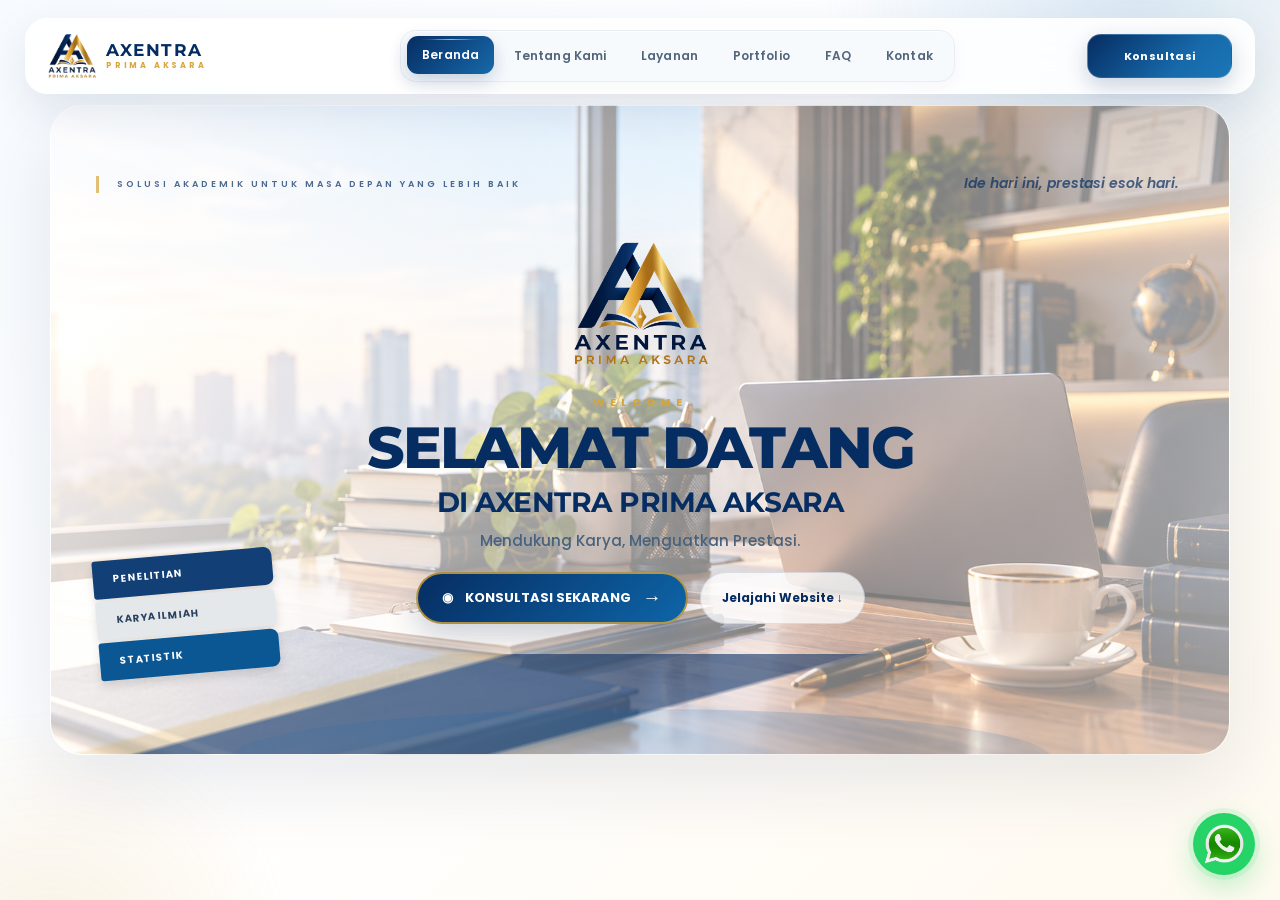
==== commit 05da8b70: "Add files via upload" ====
--- a/index.html
+++ b/index.html
@@ -6,1073 +6,1047 @@
 
     <title>Axentra Prima Aksara | Pendampingan Akademik</title>
 
-    <meta name="description"
-        content="Axentra Prima Aksara menyediakan layanan pendampingan dan konsultasi akademik, bimbingan skripsi dan tesis, pengolahan data statistik, karya ilmiah, literature review, editing dan proofreading.">
+    <meta
+        name="description"
+        content="Axentra Prima Aksara - Pendampingan dan konsultasi akademik profesional."
+    >
 
     <link rel="preconnect" href="https://fonts.googleapis.com">
     <link rel="preconnect" href="https://fonts.gstatic.com" crossorigin>
 
-    <link href="https://fonts.googleapis.com/css2?family=Montserrat:wght@500;600;700;800&family=Poppins:wght@400;500;600;700&display=swap"
-        rel="stylesheet">
+    <link
+        href="https://fonts.googleapis.com/css2?family=Montserrat:wght@400;500;600;700;800&family=Poppins:wght@400;500;600;700&display=swap"
+        rel="stylesheet"
+    >
 
     <link rel="stylesheet" href="style.css">
 </head>
 
 <body>
 
-    <!-- ================= NAVBAR ================= -->
-
-    <header class="navbar" id="navbar">
-
-        <div class="container nav-container">
-
-            <a href="#beranda" class="brand">
-                <img src="Logo.png" alt="Logo Axentra Prima Aksara">
-                <div class="brand-text">
-                    <strong>AXENTRA</strong>
-                    <span>PRIMA AKSARA</span>
+<!-- =========================================================
+     BACKGROUND DECORATION
+========================================================= -->
+
+<div class="background-decoration">
+    <div class="shape shape-one"></div>
+    <div class="shape shape-two"></div>
+    <div class="shape shape-three"></div>
+</div>
+
+
+<!-- =========================================================
+     HEADER / TASKBAR
+========================================================= -->
+
+<header class="topbar">
+
+    <a href="#" class="brand" data-page="home">
+
+        <img src="Logo.png" alt="Axentra Prima Aksara">
+
+        <div class="brand-text">
+            <strong>AXENTRA</strong>
+            <span>PRIMA AKSARA</span>
+        </div>
+
+    </a>
+
+
+    <nav class="desktop-nav">
+
+        <button data-page="home" class="nav-link active">
+            Beranda
+        </button>
+
+        <button data-page="about" class="nav-link">
+            Tentang Kami
+        </button>
+
+        <button data-page="services" class="nav-link">
+            Layanan
+        </button>
+
+        <button data-page="portfolio" class="nav-link">
+            Portfolio
+        </button>
+
+        <button data-page="faq" class="nav-link">
+            FAQ
+        </button>
+
+        <button data-page="contact" class="nav-link">
+            Kontak
+        </button>
+
+    </nav>
+
+<a
+    href="https://wa.me/6285156167825"
+    target="_blank"
+    rel="noopener noreferrer"
+    class="header-button"
+    aria-label="Konsultasi via WhatsApp"
+>
+    Konsultasi
+</a>
+    <button class="mobile-menu-button" id="mobileMenuButton">
+        ☰
+    </button>
+
+</header>
+
+
+<!-- =========================================================
+     MOBILE MENU
+========================================================= -->
+
+<div class="mobile-menu" id="mobileMenu">
+
+    <button data-page="home">Beranda</button>
+    <button data-page="about">Tentang Kami</button>
+    <button data-page="services">Layanan</button>
+    <button data-page="portfolio">Portfolio</button>
+    <button data-page="faq">FAQ</button>
+    <button data-page="contact">Kontak</button>
+
+</div>
+
+
+<!-- =========================================================
+     MAIN APP
+========================================================= -->
+
+<main id="app">
+
+
+<!-- =========================================================
+     HOME / DASHBOARD
+========================================================= -->
+
+<section class="page active-page" id="home">
+
+    <div class="home-content">
+
+        <div class="side-message left-message">
+            <span>SOLUSI AKADEMIK</span>
+            <span>UNTUK MASA DEPAN</span>
+            <span>YANG LEBIH BAIK</span>
+        </div>
+
+
+        <div class="side-message right-message">
+            <span>Ide hari ini,</span>
+            <span>prestasi esok hari.</span>
+        </div>
+
+
+        <div class="hero-center">
+
+            <div class="logo-main">
+
+                <img
+                    src="Logo.png"
+                    alt="Logo Axentra Prima Aksara"
+                >
+
+            </div>
+
+
+            <div class="welcome-label">
+                WELCOME
+            </div>
+
+
+            <h1>
+                SELAMAT DATANG
+            </h1>
+
+            <h2>
+                DI AXENTRA PRIMA AKSARA
+            </h2>
+
+
+            <p class="tagline">
+                Mendukung Karya, Menguatkan Prestasi.
+            </p>
+
+
+            <div class="hero-actions">
+
+                <a
+                    href="https://wa.me/6285156167825"
+                    target="_blank"
+                    class="primary-button"
+                >
+                    <span class="whatsapp-icon">◉</span>
+                    KONSULTASI SEKARANG
+                    <span class="arrow">→</span>
+                </a>
+
+
+                <button
+                    class="explore-button"
+                    data-page="about"
+                >
+                    Jelajahi Website
+                    <span>↓</span>
+                </button>
+
+            </div>
+
+
+            <div class="home-info">
+
+                <div>
+                    <strong>8+</strong>
+                    <span>Layanan Akademik</span>
                 </div>
+
+                <div>
+                    <strong>01</strong>
+                    <span>Pendampingan Personal</span>
+                </div>
+
+                <div>
+                    <strong>∞</strong>
+                    <span>Ruang untuk Berkarya</span>
+                </div>
+
+            </div>
+
+        </div>
+
+
+        <div class="academic-books">
+
+            <div class="book book-one">
+                PENELITIAN
+            </div>
+
+            <div class="book book-two">
+                KARYA ILMIAH
+            </div>
+
+            <div class="book book-three">
+                STATISTIK
+            </div>
+
+        </div>
+
+
+        <div class="home-bottom-text">
+            BERSAMA AXENTRA · MENUJU MASA DEPAN YANG LEBIH BAIK
+        </div>
+
+    </div>
+
+</section>
+
+
+
+<!-- =========================================================
+     ABOUT
+========================================================= -->
+
+<section class="page" id="about">
+
+    <div class="page-container">
+
+        <button class="back-button" data-page="home">
+            ← Kembali ke Beranda
+        </button>
+
+
+        <div class="section-heading">
+
+            <span class="eyebrow">
+                TENTANG KAMI
+            </span>
+
+            <h1>
+                Pendamping Akademik untuk
+                <span>Setiap Tahap Perjalanan</span>
+            </h1>
+
+            <p>
+                Kami membantu Anda memahami, menyusun, mengolah,
+                dan menyempurnakan kebutuhan akademik dengan
+                pendekatan yang sistematis.
+            </p>
+
+        </div>
+
+
+        <div class="about-grid">
+
+            <div class="about-image">
+
+                <img
+                    src="Tentang Kami.png"
+                    alt="Tentang Axentra Prima Aksara"
+                >
+
+            </div>
+
+
+            <div class="about-content">
+
+                <span class="small-title">
+                    AXENTRA PRIMA AKSARA
+                </span>
+
+                <h2>
+                    Solusi Akademik yang Terarah dan Personal
+                </h2>
+
+                <p>
+                    Axentra Prima Aksara merupakan layanan
+                    pendampingan dan konsultasi akademik yang
+                    menyediakan berbagai kebutuhan akademik,
+                    mulai dari bimbingan skripsi dan tesis,
+                    pengolahan data statistik, penulisan karya
+                    ilmiah, literature review, editing dan
+                    proofreading, makalah serta konsultasi tugas,
+                    hingga konsultasi akademik.
+                </p>
+
+                <p>
+                    Layanan mencakup berbagai kebutuhan di bidang
+                    sosial humaniora dan kesehatan, dengan
+                    pendekatan yang sistematis, komunikatif, dan
+                    disesuaikan dengan kebutuhan setiap klien.
+                </p>
+
+
+                <div class="feature-mini-grid">
+
+                    <div>
+                        <span>✓</span>
+                        <strong>Pendekatan Sistematis</strong>
+                        <small>Proses kerja disusun secara terarah.</small>
+                    </div>
+
+                    <div>
+                        <span>✓</span>
+                        <strong>Komunikatif</strong>
+                        <small>Diskusi jelas dan mudah dipahami.</small>
+                    </div>
+
+                    <div>
+                        <span>✓</span>
+                        <strong>Sesuai Kebutuhan</strong>
+                        <small>Pendampingan disesuaikan.</small>
+                    </div>
+
+                    <div>
+                        <span>✓</span>
+                        <strong>Berorientasi Kualitas</strong>
+                        <small>Mendukung proses akademik berkualitas.</small>
+                    </div>
+
+                </div><!-- =====================================================
+     LEGALITAS USAHA / NIB
+===================================================== -->
+
+<div class="nib-card">
+
+    <div class="nib-left">
+
+        <div class="nib-badge">
+            <span>✓</span>
+            RESMI & TERDAFTAR
+        </div>
+
+        <div class="nib-title">
+            Legalitas Usaha
+        </div>
+
+        <p>
+            Axentra Prima Aksara telah memiliki
+            <strong>Nomor Induk Berusaha (NIB)</strong>
+            sebagai identitas legalitas usaha.
+        </p>
+
+    </div>
+
+
+    <div class="nib-number-box">
+
+        <span>NOMOR INDUK BERUSAHA</span>
+
+        <strong>
+            0708260094377
+        </strong>
+
+        <small>
+            Terdaftar melalui sistem OSS
+        </small>
+
+    </div>
+
+
+    <div class="nib-action">
+
+        <a
+            href="NIB Axentra Prima Aksara.pdf"
+            target="_blank"
+            rel="noopener"
+            class="nib-button"
+        >
+            <span>📄</span>
+            Lihat Dokumen NIB
+            <strong>↗</strong>
+        </a>
+
+    </div>
+
+</div>
+
+            </div>
+
+        </div>
+
+    </div>
+
+</section>
+
+
+
+<!-- =========================================================
+     SERVICES
+========================================================= -->
+
+<section class="page" id="services">
+
+    <div class="page-container">
+
+        <button class="back-button" data-page="home">
+            ← Kembali ke Beranda
+        </button>
+
+
+        <div class="section-heading">
+
+            <span class="eyebrow">
+                LAYANAN KAMI
+            </span>
+
+            <h1>
+                Pilihan Layanan untuk
+                <span>Kebutuhan Akademik Anda</span>
+            </h1>
+
+            <p>
+                Pilih layanan sesuai kebutuhan dan diskusikan
+                kebutuhan Anda bersama tim Axentra Prima Aksara.
+            </p>
+
+        </div>
+
+
+        <div class="service-grid">
+
+
+            <article class="service-card">
+
+                <div class="service-number">01</div>
+                <div class="service-icon">🎓</div>
+
+                <h3>
+                    Bimbingan Skripsi & Tesis
+                </h3>
+
+                <p>
+                    Pendampingan dalam proses penyusunan skripsi
+                    dan tesis mulai dari perencanaan penelitian,
+                    penyusunan bab, pembahasan, hingga persiapan
+                    menghadapi tahap akhir penelitian.
+                </p>
+
+                <a href="https://wa.me/6285156167825" target="_blank">
+                    Konsultasi →
+                </a>
+
+            </article>
+
+
+            <article class="service-card">
+
+                <div class="service-number">02</div>
+                <div class="service-icon">📊</div>
+
+                <h3>
+                    Pengolahan Data Statistik
+                </h3>
+
+                <p>
+                    Pendampingan pengolahan dan interpretasi data
+                    menggunakan pendekatan statistik sesuai kebutuhan
+                    penelitian, termasuk SPSS, SmartPLS, dan analisis data.
+                </p>
+
+                <a href="https://wa.me/6285156167825" target="_blank">
+                    Konsultasi →
+                </a>
+
+            </article>
+
+
+            <article class="service-card">
+
+                <div class="service-number">03</div>
+                <div class="service-icon">📝</div>
+
+                <h3>
+                    Penulisan Karya Ilmiah
+                </h3>
+
+                <p>
+                    Pendampingan penulisan karya ilmiah dengan
+                    memperhatikan struktur tulisan, sistematika,
+                    argumentasi, referensi, dan ketepatan akademik.
+                </p>
+
+                <a href="https://wa.me/6285156167825" target="_blank">
+                    Konsultasi →
+                </a>
+
+            </article>
+
+
+            <article class="service-card">
+
+                <div class="service-number">04</div>
+                <div class="service-icon">📚</div>
+
+                <h3>
+                    Literature Review
+                </h3>
+
+                <p>
+                    Pendampingan pencarian, pemetaan, sintesis,
+                    dan penyusunan literature review untuk membantu
+                    membangun landasan teori dan kajian penelitian.
+                </p>
+
+                <a href="https://wa.me/6285156167825" target="_blank">
+                    Konsultasi →
+                </a>
+
+            </article>
+
+
+            <article class="service-card">
+
+                <div class="service-number">05</div>
+                <div class="service-icon">✏️</div>
+
+                <h3>
+                    Editing & Proofreading
+                </h3>
+
+                <p>
+                    Pemeriksaan dan penyempurnaan dokumen untuk
+                    membantu meningkatkan keterbacaan, struktur
+                    tulisan, konsistensi bahasa, dan kerapian naskah.
+                </p>
+
+                <a href="https://wa.me/6285156167825" target="_blank">
+                    Konsultasi →
+                </a>
+
+            </article>
+
+
+            <article class="service-card">
+
+                <div class="service-number">06</div>
+                <div class="service-icon">💡</div>
+
+                <h3>
+                    Konsultasi Akademik
+                </h3>
+
+                <p>
+                    Konsultasi untuk membantu menemukan arah,
+                    menyusun strategi, dan memahami berbagai
+                    kebutuhan akademik secara lebih terstruktur.
+                </p>
+
+                <a href="https://wa.me/6285156167825" target="_blank">
+                    Konsultasi →
+                </a>
+
+            </article>
+
+
+            <article class="service-card">
+
+                <div class="service-number">07</div>
+                <div class="service-icon">📖</div>
+
+                <h3>
+                    Makalah & Konsultasi Tugas
+                </h3>
+
+                <p>
+                    Pendampingan dalam memahami instruksi,
+                    menyusun kerangka, mengembangkan pembahasan,
+                    dan merapikan tugas akademik sesuai kebutuhan.
+                </p>
+
+                <a href="https://wa.me/6285156167825" target="_blank">
+                    Konsultasi →
+                </a>
+
+            </article>
+
+
+            <article class="service-card">
+
+                <div class="service-number">08</div>
+                <div class="service-icon">🌐</div>
+
+                <h3>
+                    Sosial Humaniora & Kesehatan
+                </h3>
+
+                <p>
+                    Layanan akademik untuk berbagai kebutuhan
+                    pada bidang sosial humaniora dan kesehatan
+                    dengan pendekatan yang disesuaikan.
+                </p>
+
+                <a href="https://wa.me/6285156167825" target="_blank">
+                    Konsultasi →
+                </a>
+
+            </article>
+
+
+        </div>
+
+    </div>
+
+</section>
+
+
+
+<!-- =========================================================
+     PORTFOLIO
+========================================================= -->
+
+<section class="page" id="portfolio">
+
+    <div class="page-container">
+
+        <button class="back-button" data-page="home">
+            ← Kembali ke Beranda
+        </button>
+
+
+        <div class="section-heading">
+
+            <span class="eyebrow">
+                PORTOFOLIO
+            </span>
+
+            <h1>
+                Contoh <span>Karya & Dokumen</span>
+            </h1>
+
+            <p>
+                Lihat beberapa dokumen portofolio yang tersedia.
+            </p>
+
+        </div>
+
+
+        <div class="portfolio-grid">
+
+
+            <a
+                href="Portofolio 1.pdf"
+                target="_blank"
+                class="portfolio-card"
+            >
+
+                <div class="portfolio-icon">
+                    📄
+                </div>
+
+                <div>
+                    <span>PORTOFOLIO 01</span>
+                    <h3>Portofolio Akademik</h3>
+                    <p>Klik untuk melihat dokumen.</p>
+                </div>
+
+                <strong>↗</strong>
+
             </a>
 
-            <nav class="nav-menu" id="navMenu">
-
-                <a href="#beranda">Beranda</a>
-                <a href="#tentang">Tentang</a>
-                <a href="#layanan">Layanan</a>
-                <a href="#portofolio">Portofolio</a>
-                <a href="#faq">FAQ</a>
-                <a href="#kontak">Kontak</a>
-
-                <a href="https://wa.me/6285156167825?text=Halo%20Axentra%20Prima%20Aksara%2C%20saya%20ingin%20konsultasi."
+
+            <a
+                href="Portofolio 2.pdf"
+                target="_blank"
+                class="portfolio-card"
+            >
+
+                <div class="portfolio-icon">
+                    📄
+                </div>
+
+                <div>
+                    <span>PORTOFOLIO 02</span>
+                    <h3>Portofolio Akademik</h3>
+                    <p>Klik untuk melihat dokumen.</p>
+                </div>
+
+                <strong>↗</strong>
+
+            </a>
+
+
+            <a
+                href="Portofolio 3.pdf"
+                target="_blank"
+                class="portfolio-card"
+            >
+
+                <div class="portfolio-icon">
+                    📄
+                </div>
+
+                <div>
+                    <span>PORTOFOLIO 03</span>
+                    <h3>Portofolio Akademik</h3>
+                    <p>Klik untuk melihat dokumen.</p>
+                </div>
+
+                <strong>↗</strong>
+
+            </a>
+
+
+        </div>
+
+    </div>
+
+</section>
+
+
+
+<!-- =========================================================
+     FAQ
+========================================================= -->
+
+<section class="page" id="faq">
+
+    <div class="page-container faq-container">
+
+        <button class="back-button" data-page="home">
+            ← Kembali ke Beranda
+        </button>
+
+
+        <div class="section-heading">
+
+            <span class="eyebrow">
+                FAQ
+            </span>
+
+            <h1>
+                Pertanyaan yang
+                <span>Sering Ditanyakan</span>
+            </h1>
+
+        </div>
+
+
+        <div class="faq-list">
+
+
+            <details>
+                <summary>
+                    Bagaimana cara melakukan konsultasi?
+                    <span>+</span>
+                </summary>
+
+                <p>
+                    Anda dapat menghubungi Axentra Prima Aksara
+                    melalui WhatsApp. Sampaikan kebutuhan akademik
+                    Anda dan kami akan membantu mendiskusikan
+                    layanan yang sesuai.
+                </p>
+
+            </details>
+
+
+            <details>
+                <summary>
+                    Apakah konsultasi dapat dilakukan secara online?
+                    <span>+</span>
+                </summary>
+
+                <p>
+                    Ya. Konsultasi dapat dilakukan secara online
+                    dengan menyesuaikan kebutuhan dan kesepakatan.
+                </p>
+
+            </details>
+
+
+            <details>
+                <summary>
+                    Apakah tersedia layanan pengolahan data?
+                    <span>+</span>
+                </summary>
+
+                <p>
+                    Ya. Axentra Prima Aksara menyediakan
+                    pendampingan pengolahan dan interpretasi
+                    data statistik sesuai kebutuhan penelitian.
+                </p>
+
+            </details>
+
+
+            <details>
+                <summary>
+                    Bidang apa saja yang dilayani?
+                    <span>+</span>
+                </summary>
+
+                <p>
+                    Layanan mencakup berbagai kebutuhan akademik
+                    pada bidang sosial humaniora dan kesehatan.
+                </p>
+
+            </details>
+
+
+            <details>
+                <summary>
+                    Bagaimana mengetahui harga layanan?
+                    <span>+</span>
+                </summary>
+
+                <p>
+                    Harga disesuaikan dengan jenis layanan,
+                    tingkat kebutuhan, dan kompleksitas pekerjaan.
+                    Silakan hubungi kami untuk konsultasi terlebih dahulu.
+                </p>
+
+            </details>
+
+
+        </div>
+
+    </div>
+
+</section>
+
+
+
+<!-- =========================================================
+     CONTACT
+========================================================= -->
+
+<section class="page" id="contact">
+
+    <div class="page-container contact-container">
+
+        <button class="back-button" data-page="home">
+            ← Kembali ke Beranda
+        </button>
+
+
+        <div class="contact-layout">
+
+
+            <div class="contact-intro">
+
+                <span class="eyebrow">
+                    HUBUNGI KAMI
+                </span>
+
+                <h1>
+                    Terhubung dengan
+                    <span>Axentra Prima Aksara</span>
+                </h1>
+
+                <p>
+                    Sampaikan kebutuhan akademik Anda kepada kami
+                    dan mari diskusikan bentuk pendampingan yang
+                    sesuai.
+                </p>
+
+
+                <a
+    href="https://wa.me/6285156167825"
+    target="_blank"
+    rel="noopener noreferrer"
+    class="primary-button"
+>
+    Konsultasi via WhatsApp
+    <span class="arrow">→</span>
+</a>
+
+            </div>
+
+
+            <div class="contact-cards">
+
+
+                <a
+                    href="https://wa.me/6285156167825"
                     target="_blank"
-                    class="nav-button">
-                    Konsultasi
-                </a>
-
-            </nav>
-
-            <button class="menu-toggle" id="menuToggle" aria-label="Buka menu">
-                ☰
-            </button>
-
-        </div>
-
-    </header>
-
-
-    <!-- ================= HERO ================= -->
-
-    <main>
-
-        <section class="hero" id="beranda">
-
-            <div class="hero-overlay"></div>
-
-            <div class="container hero-content">
-
-                <div class="hero-text">
-
-                    <div class="hero-badge">
-                        <span>✦</span>
-                        Pendampingan Akademik Profesional
+                    class="contact-card"
+                >
+
+<div class="contact-icon whatsapp">
+    <img src="Logo WA.png" alt="WhatsApp">
+</div>
+
+                    <div>
+                        <small>WHATSAPP</small>
+                        <strong>+62 851-5616-7825</strong>
                     </div>
 
-                    <h1>
-                        Mendukung Karya,
-                        <span>Menguatkan Prestasi.</span>
-                    </h1>
-
-                    <p>
-                        Axentra Prima Aksara hadir sebagai layanan pendampingan
-                        dan konsultasi akademik untuk membantu mahasiswa dan
-                        akademisi menjalani proses akademik secara lebih
-                        terarah, efektif, dan berkualitas.
-                    </p>
-
-                    <div class="hero-buttons">
-
-                        <a href="https://wa.me/6285156167825?text=Halo%20Axentra%20Prima%20Aksara%2C%20saya%20ingin%20konsultasi."
-                            target="_blank"
-                            class="btn btn-primary">
-                            Konsultasi Sekarang
-                            <span>→</span>
-                        </a>
-
-                        <a href="#layanan" class="btn btn-secondary">
-                            Lihat Layanan
-                            <span>↓</span>
-                        </a>
-
+                </a>
+
+
+                <a
+                    href="mailto:axentraprimaaksara@gmail.com"
+                    class="contact-card"
+                >
+
+<div class="contact-icon email">
+    <svg viewBox="0 0 24 24" aria-hidden="true">
+        <path d="M3 5h18v14H3V5z"/>
+        <path d="M3 6l9 7 9-7"/>
+    </svg>
+</div>
+
+                    <div>
+                        <small>EMAIL</small>
+                        <strong>
+                            axentraprimaaksara@gmail.com
+                        </strong>
                     </div>
 
-                    <div class="hero-info">
-
-                        <div>
-                            <strong>8+</strong>
-                            <span>Layanan Akademik</span>
-                        </div>
-
-                        <div>
-                            <strong>Profesional</strong>
-                            <span>Pendampingan Terarah</span>
-                        </div>
-
-                        <div>
-                            <strong>Fleksibel</strong>
-                            <span>Online & Konsultasi</span>
-                        </div>
-
+                </a>
+
+
+                <a
+                    href="https://www.instagram.com/axentra2023/"
+                    target="_blank"
+                    class="contact-card"
+                >
+
+<div class="contact-icon instagram">
+    <img src="Logo Instagram.png" alt="Instagram">
+</div>
+
+                    <div>
+                        <small>INSTAGRAM</small>
+                        <strong>@axentra2023</strong>
                     </div>
 
-                </div>
+                </a>
+
+
+                <a
+                    href="https://web.facebook.com/profile.php?id=61592027226376"
+                    target="_blank"
+                    class="contact-card"
+                >
+
+<div class="contact-icon facebook">
+    <img src="Logo Facebook.png" alt="Facebook">
+</div>
+
+                    <div>
+                        <small>FACEBOOK</small>
+                        <strong>Axentra Prima Aksara</strong>
+                    </div>
+
+                </a>
+
+
+<div class="contact-card operational-card">
+
+    <div class="contact-icon operational">
+        <svg viewBox="0 0 24 24" aria-hidden="true">
+            <circle cx="12" cy="12" r="8"/>
+            <path d="M12 7v5l3 2"/>
+        </svg>
+    </div>
+
+    <div class="contact-content">
+        <small>JAM OPERASIONAL</small>
+
+        <strong>
+            Senin – Sabtu · 08.00 – 21.00 WIB
+        </strong>
+    </div>
+
+</div>
+
 
             </div>
 
-        </section>
-
-
-        <!-- ================= TENTANG ================= -->
-
-        <section class="section about-section" id="tentang">
-
-            <div class="container">
-
-                <div class="section-heading center">
-
-                    <span class="section-label">
-                        TENTANG KAMI
-                    </span>
-
-                    <h2>
-                        Pendamping Akademik untuk
-                        <span>Setiap Tahap Perjalanan</span>
-                    </h2>
-
-                    <p>
-                        Kami membantu Anda memahami, menyusun, mengolah,
-                        dan menyempurnakan kebutuhan akademik dengan
-                        pendekatan yang sistematis.
-                    </p>
-
-                </div>
-
-
-                <div class="about-grid">
-
-                    <div class="about-image">
-
-                        <div class="image-frame">
-                            <img src="Tentang Kami.png"
-                                alt="Tentang Axentra Prima Aksara">
-                        </div>
-
-                        <div class="experience-card">
-
-                            <strong>AXENTRA</strong>
-
-                            <span>
-                                Prima Aksara
-                            </span>
-
-                        </div>
-
-                    </div>
-
-
-                    <div class="about-content">
-
-                        <h3>
-                            Solusi Akademik yang Terarah dan Personal
-                        </h3>
-
-                        <p>
-                            <strong>Axentra Prima Aksara</strong> merupakan
-                            layanan pendampingan dan konsultasi akademik
-                            yang menyediakan berbagai kebutuhan akademik,
-                            mulai dari bimbingan skripsi dan tesis,
-                            pengolahan data statistik, penulisan karya
-                            ilmiah, literature review, editing dan
-                            proofreading, makalah serta konsultasi tugas,
-                            hingga konsultasi akademik.
-                        </p>
-
-                        <p>
-                            Layanan mencakup berbagai kebutuhan di bidang
-                            <strong>sosial humaniora dan kesehatan</strong>,
-                            dengan pendekatan yang sistematis,
-                            komunikatif, dan disesuaikan dengan kebutuhan
-                            setiap klien.
-                        </p>
-
-                        <div class="about-points">
-
-                            <div class="point">
-                                <span>✓</span>
-                                <div>
-                                    <strong>Pendekatan Sistematis</strong>
-                                    <p>Proses kerja disusun secara terarah.</p>
-                                </div>
-                            </div>
-
-                            <div class="point">
-                                <span>✓</span>
-                                <div>
-                                    <strong>Komunikatif</strong>
-                                    <p>Diskusi dilakukan secara jelas dan mudah dipahami.</p>
-                                </div>
-                            </div>
-
-                            <div class="point">
-                                <span>✓</span>
-                                <div>
-                                    <strong>Sesuai Kebutuhan</strong>
-                                    <p>Pendampingan disesuaikan dengan kebutuhan akademik.</p>
-                                </div>
-                            </div>
-
-                            <div class="point">
-                                <span>✓</span>
-                                <div>
-                                    <strong>Berorientasi Kualitas</strong>
-                                    <p>Mendukung proses akademik yang lebih berkualitas.</p>
-                                </div>
-                            </div>
-
-                        </div>
-
-                    </div>
-
-                </div>
-
-            </div>
-
-        </section>
-
-
-        <!-- ================= LAYANAN ================= -->
-
-        <section class="section services-section" id="layanan">
-
-            <div class="container">
-
-                <div class="section-heading center">
-
-                    <span class="section-label">
-                        LAYANAN KAMI
-                    </span>
-
-                    <h2>
-                        Pilihan Layanan untuk
-                        <span>Kebutuhan Akademik Anda</span>
-                    </h2>
-
-                    <p>
-                        Pilih layanan sesuai kebutuhan dan diskusikan
-                        kebutuhan Anda bersama tim Axentra Prima Aksara.
-                    </p>
-
-                </div>
-
-
-                <div class="services-grid">
-
-                    <!-- 1 -->
-
-                    <article class="service-card">
-
-                        <div class="service-number">01</div>
-
-                        <div class="service-icon">
-                            🎓
-                        </div>
-
-                        <h3>Bimbingan Skripsi & Tesis</h3>
-
-                        <p>
-                            Pendampingan dalam proses penyusunan skripsi
-                            dan tesis mulai dari perencanaan penelitian,
-                            penyusunan bab, pembahasan, hingga persiapan
-                            menghadapi tahap akhir penelitian.
-                        </p>
-
-                        <a href="https://wa.me/6285156167825?text=Halo%20Axentra%2C%20saya%20ingin%20konsultasi%20bimbingan%20skripsi%20atau%20tesis."
-                            target="_blank">
-                            Konsultasi →
-                        </a>
-
-                    </article>
-
-
-                    <!-- 2 -->
-
-                    <article class="service-card">
-
-                        <div class="service-number">02</div>
-
-                        <div class="service-icon">
-                            📊
-                        </div>
-
-                        <h3>Pengolahan Data Statistik</h3>
-
-                        <p>
-                            Pendampingan pengolahan dan interpretasi data
-                            menggunakan pendekatan statistik sesuai
-                            kebutuhan penelitian, termasuk SPSS,
-                            SmartPLS, dan analisis data.
-                        </p>
-
-                        <a href="https://wa.me/6285156167825?text=Halo%20Axentra%2C%20saya%20ingin%20konsultasi%20pengolahan%20data%20statistik."
-                            target="_blank">
-                            Konsultasi →
-                        </a>
-
-                    </article>
-
-
-                    <!-- 3 -->
-
-                    <article class="service-card">
-
-                        <div class="service-number">03</div>
-
-                        <div class="service-icon">
-                            📝
-                        </div>
-
-                        <h3>Penulisan Karya Ilmiah</h3>
-
-                        <p>
-                            Pendampingan penulisan karya ilmiah dengan
-                            memperhatikan struktur tulisan, sistematika,
-                            argumentasi, penggunaan referensi, dan
-                            ketepatan akademik.
-                        </p>
-
-                        <a href="https://wa.me/6285156167825?text=Halo%20Axentra%2C%20saya%20ingin%20konsultasi%20karya%20ilmiah."
-                            target="_blank">
-                            Konsultasi →
-                        </a>
-
-                    </article>
-
-
-                    <!-- 4 -->
-
-                    <article class="service-card">
-
-                        <div class="service-number">04</div>
-
-                        <div class="service-icon">
-                            📚
-                        </div>
-
-                        <h3>Literature Review</h3>
-
-                        <p>
-                            Pendampingan pencarian, pemetaan, sintesis,
-                            dan penyusunan literature review untuk
-                            membantu membangun landasan teori dan
-                            kajian penelitian.
-                        </p>
-
-                        <a href="https://wa.me/6285156167825?text=Halo%20Axentra%2C%20saya%20ingin%20konsultasi%20literature%20review."
-                            target="_blank">
-                            Konsultasi →
-                        </a>
-
-                    </article>
-
-
-                    <!-- 5 -->
-
-                    <article class="service-card">
-
-                        <div class="service-number">05</div>
-
-                        <div class="service-icon">
-                            ✏️
-                        </div>
-
-                        <h3>Editing & Proofreading</h3>
-
-                        <p>
-                            Pemeriksaan dan penyempurnaan dokumen untuk
-                            membantu meningkatkan keterbacaan, struktur
-                            tulisan, konsistensi bahasa, dan kerapian
-                            naskah akademik.
-                        </p>
-
-                        <a href="https://wa.me/6285156167825?text=Halo%20Axentra%2C%20saya%20ingin%20konsultasi%20editing%20dan%20proofreading."
-                            target="_blank">
-                            Konsultasi →
-                        </a>
-
-                    </article>
-
-
-                    <!-- 6 -->
-
-                    <article class="service-card">
-
-                        <div class="service-number">06</div>
-
-                        <div class="service-icon">
-                            💡
-                        </div>
-
-                        <h3>Konsultasi Akademik</h3>
-
-                        <p>
-                            Konsultasi untuk membantu menemukan arah,
-                            menyusun strategi, dan memahami berbagai
-                            kebutuhan akademik secara lebih terstruktur.
-                        </p>
-
-                        <a href="https://wa.me/6285156167825?text=Halo%20Axentra%2C%20saya%20ingin%20konsultasi%20akademik."
-                            target="_blank">
-                            Konsultasi →
-                        </a>
-
-                    </article>
-
-
-                    <!-- 7 -->
-
-                    <article class="service-card">
-
-                        <div class="service-number">07</div>
-
-                        <div class="service-icon">
-                            📖
-                        </div>
-
-                        <h3>Makalah & Konsultasi Tugas</h3>
-
-                        <p>
-                            Pendampingan dalam memahami instruksi,
-                            menyusun kerangka, mengembangkan pembahasan,
-                            dan merapikan tugas akademik sesuai kebutuhan.
-                        </p>
-
-                        <a href="https://wa.me/6285156167825?text=Halo%20Axentra%2C%20saya%20ingin%20konsultasi%20makalah%20atau%20tugas."
-                            target="_blank">
-                            Konsultasi →
-                        </a>
-
-                    </article>
-
-
-                    <!-- 8 -->
-
-                    <article class="service-card">
-
-                        <div class="service-number">08</div>
-
-                        <div class="service-icon">
-                            🌐
-                        </div>
-
-                        <h3>Sosial Humaniora & Kesehatan</h3>
-
-                        <p>
-                            Layanan akademik untuk berbagai kebutuhan
-                            pada bidang sosial humaniora dan kesehatan
-                            dengan pendekatan yang disesuaikan dengan
-                            karakter penelitian.
-                        </p>
-
-                        <a href="https://wa.me/6285156167825?text=Halo%20Axentra%2C%20saya%20ingin%20konsultasi%20bidang%20sosial%20humaniora%20atau%20kesehatan."
-                            target="_blank">
-                            Konsultasi →
-                        </a>
-
-                    </article>
-
-                </div>
-
-            </div>
-
-        </section>
-
-
-        <!-- ================= KEUNGGULAN ================= -->
-
-        <section class="section advantage-section">
-
-            <div class="container">
-
-                <div class="section-heading center">
-
-                    <span class="section-label">
-                        MENGAPA AXENTRA?
-                    </span>
-
-                    <h2>
-                        Pendampingan yang Dibangun untuk
-                        <span>Membantu Anda Lebih Terarah</span>
-                    </h2>
-
-                </div>
-
-
-                <div class="advantages-grid">
-
-                    <div class="advantage-card">
-                        <div class="advantage-icon">01</div>
-                        <h3>Terstruktur</h3>
-                        <p>
-                            Setiap proses disusun secara sistematis agar
-                            lebih mudah diikuti.
-                        </p>
-                    </div>
-
-                    <div class="advantage-card">
-                        <div class="advantage-icon">02</div>
-                        <h3>Komunikatif</h3>
-                        <p>
-                            Penjelasan dibuat dengan bahasa yang jelas
-                            dan mudah dipahami.
-                        </p>
-                    </div>
-
-                    <div class="advantage-card">
-                        <div class="advantage-icon">03</div>
-                        <h3>Fleksibel</h3>
-                        <p>
-                            Konsultasi dapat disesuaikan dengan kebutuhan
-                            dan kondisi klien.
-                        </p>
-                    </div>
-
-                    <div class="advantage-card">
-                        <div class="advantage-icon">04</div>
-                        <h3>Berorientasi Kualitas</h3>
-                        <p>
-                            Fokus pada proses akademik yang rapi,
-                            terarah, dan berkualitas.
-                        </p>
-                    </div>
-
-                </div>
-
-            </div>
-
-        </section>
-
-
-        <!-- ================= ALUR ================= -->
-
-        <section class="section process-section">
-
-            <div class="container">
-
-                <div class="section-heading center">
-
-                    <span class="section-label">
-                        ALUR KONSULTASI
-                    </span>
-
-                    <h2>
-                        Mulai dari Konsultasi,
-                        <span>Berproses Secara Terarah</span>
-                    </h2>
-
-                </div>
-
-
-                <div class="process-grid">
-
-                    <div class="process-card">
-                        <div class="process-number">01</div>
-                        <h3>Hubungi Kami</h3>
-                        <p>
-                            Sampaikan kebutuhan akademik Anda melalui
-                            WhatsApp.
-                        </p>
-                    </div>
-
-                    <div class="process-line"></div>
-
-                    <div class="process-card">
-                        <div class="process-number">02</div>
-                        <h3>Diskusikan Kebutuhan</h3>
-                        <p>
-                            Jelaskan kebutuhan, bidang, dan kondisi
-                            pekerjaan akademik Anda.
-                        </p>
-                    </div>
-
-                    <div class="process-line"></div>
-
-                    <div class="process-card">
-                        <div class="process-number">03</div>
-                        <h3>Tentukan Layanan</h3>
-                        <p>
-                            Pilih bentuk pendampingan yang sesuai dengan
-                            kebutuhan Anda.
-                        </p>
-                    </div>
-
-                    <div class="process-line"></div>
-
-                    <div class="process-card">
-                        <div class="process-number">04</div>
-                        <h3>Mulai Pendampingan</h3>
-                        <p>
-                            Proses pendampingan dilakukan secara terarah
-                            sesuai kesepakatan.
-                        </p>
-                    </div>
-
-                </div>
-
-            </div>
-
-        </section>
-
-
-        <!-- ================= PORTOFOLIO ================= -->
-
-        <section class="section portfolio-section" id="portofolio">
-
-            <div class="container">
-
-                <div class="section-heading center">
-
-                    <span class="section-label">
-                        PORTOFOLIO
-                    </span>
-
-                    <h2>
-                        Contoh Karya & 
-                        <span>Dokumen</span>
-                    </h2>
-
-                    <p>
-                        Lihat beberapa dokumen portofolio yang tersedia.
-                    </p>
-
-                </div>
-
-
-                <div class="portfolio-grid">
-
-                    <a href="Portofolio 1.pdf"
-                        target="_blank"
-                        class="portfolio-card">
-
-                        <div class="portfolio-icon">
-                            📄
-                        </div>
-
-                        <div class="portfolio-content">
-
-                            <span>PORTOFOLIO 01</span>
-
-                            <h3>
-                                Portofolio Akademik
-                            </h3>
-
-                            <p>
-                                Klik untuk melihat dokumen.
-                            </p>
-
-                        </div>
-
-                        <div class="portfolio-arrow">
-                            ↗
-                        </div>
-
-                    </a>
-
-
-                    <a href="Portofolio 2.pdf"
-                        target="_blank"
-                        class="portfolio-card">
-
-                        <div class="portfolio-icon">
-                            📄
-                        </div>
-
-                        <div class="portfolio-content">
-
-                            <span>PORTOFOLIO 02</span>
-
-                            <h3>
-                                Portofolio Akademik
-                            </h3>
-
-                            <p>
-                                Klik untuk melihat dokumen.
-                            </p>
-
-                        </div>
-
-                        <div class="portfolio-arrow">
-                            ↗
-                        </div>
-
-                    </a>
-
-
-                    <a href="Portofolio 3.pdf"
-                        target="_blank"
-                        class="portfolio-card">
-
-                        <div class="portfolio-icon">
-                            📄
-                        </div>
-
-                        <div class="portfolio-content">
-
-                            <span>PORTOFOLIO 03</span>
-
-                            <h3>
-                                Portofolio Akademik
-                            </h3>
-
-                            <p>
-                                Klik untuk melihat dokumen.
-                            </p>
-
-                        </div>
-
-                        <div class="portfolio-arrow">
-                            ↗
-                        </div>
-
-                    </a>
-
-                </div>
-
-            </div>
-
-        </section>
-
-
-        <!-- ================= FAQ ================= -->
-
-        <section class="section faq-section" id="faq">
-
-            <div class="container">
-
-                <div class="section-heading center">
-
-                    <span class="section-label">
-                        FAQ
-                    </span>
-
-                    <h2>
-                        Pertanyaan yang
-                        <span>Sering Ditanyakan</span>
-                    </h2>
-
-                </div>
-
-
-                <div class="faq-container">
-
-                    <details>
-                        <summary>
-                            Bagaimana cara melakukan konsultasi?
-                            <span>+</span>
-                        </summary>
-
-                        <p>
-                            Anda dapat menghubungi Axentra Prima Aksara
-                            melalui WhatsApp. Sampaikan kebutuhan akademik
-                            Anda dan kami akan membantu mendiskusikan
-                            layanan yang sesuai.
-                        </p>
-                    </details>
-
-
-                    <details>
-                        <summary>
-                            Apakah konsultasi dapat dilakukan secara online?
-                            <span>+</span>
-                        </summary>
-
-                        <p>
-                            Ya. Konsultasi dapat dilakukan secara online
-                            dengan menyesuaikan kebutuhan dan kesepakatan.
-                        </p>
-                    </details>
-
-
-                    <details>
-                        <summary>
-                            Apakah tersedia layanan pengolahan data?
-                            <span>+</span>
-                        </summary>
-
-                        <p>
-                            Ya. Axentra Prima Aksara menyediakan
-                            pendampingan pengolahan dan interpretasi data
-                            statistik sesuai kebutuhan penelitian.
-                        </p>
-                    </details>
-
-
-                    <details>
-                        <summary>
-                            Bidang apa saja yang dilayani?
-                            <span>+</span>
-                        </summary>
-
-                        <p>
-                            Layanan mencakup berbagai kebutuhan akademik
-                            pada bidang sosial humaniora dan kesehatan.
-                        </p>
-                    </details>
-
-
-                    <details>
-                        <summary>
-                            Bagaimana mengetahui harga layanan?
-                            <span>+</span>
-                        </summary>
-
-                        <p>
-                            Harga disesuaikan dengan jenis layanan,
-                            tingkat kebutuhan, dan kompleksitas pekerjaan.
-                            Silakan hubungi kami untuk konsultasi terlebih
-                            dahulu.
-                        </p>
-                    </details>
-
-                </div>
-
-            </div>
-
-        </section>
-
-
-        <!-- ================= CTA ================= -->
-
-        <section class="cta-section">
-
-            <div class="container">
-
-                <div class="cta-box">
-
-                    <div class="cta-decoration"></div>
-
-                    <div class="cta-content">
-
-                        <span class="section-label">
-                            SIAP MEMULAI?
-                        </span>
-
-                        <h2>
-                            Mari Diskusikan
-                            Kebutuhan Akademik Anda
-                        </h2>
-
-                        <p>
-                            Sampaikan kebutuhan Anda kepada Axentra Prima
-                            Aksara dan temukan bentuk pendampingan yang
-                            sesuai.
-                        </p>
-
-                        <a href="https://wa.me/6285156167825?text=Halo%20Axentra%20Prima%20Aksara%2C%20saya%20ingin%20konsultasi."
-                            target="_blank"
-                            class="btn btn-whatsapp">
-                            Konsultasi via WhatsApp
-                            <span>→</span>
-                        </a>
-
-                    </div>
-
-                </div>
-
-            </div>
-
-        </section>
-
-
-        <!-- ================= KONTAK ================= -->
-
-        <section class="section contact-section" id="kontak">
-
-            <div class="container">
-
-                <div class="section-heading center">
-
-                    <span class="section-label">
-                        HUBUNGI KAMI
-                    </span>
-
-                    <h2>
-                        Terhubung dengan
-                        <span>Axentra Prima Aksara</span>
-                    </h2>
-
-                </div>
-
-
-                <div class="contact-grid">
-
-                    <a href="https://wa.me/6285156167825"
-                        target="_blank"
-                        class="contact-card">
-
-                        <img src="Logo WA.png"
-                            alt="WhatsApp">
-
-                        <div>
-                            <span>WhatsApp</span>
-                            <strong>+62 851-5616-7825</strong>
-                        </div>
-
-                    </a>
-
-
-                    <a href="mailto:axentraprimaaksara@gmail.com"
-                        class="contact-card">
-
-                        <div class="contact-symbol">
-                            ✉
-                        </div>
-
-                        <div>
-                            <span>Email</span>
-                            <strong>
-                                axentraprimaaksara@gmail.com
-                            </strong>
-                        </div>
-
-                    </a>
-
-
-                    <a href="https://www.instagram.com/axentra2023/"
-                        target="_blank"
-                        class="contact-card">
-
-                        <img src="Logo Instagram.png"
-                            alt="Instagram">
-
-                        <div>
-                            <span>Instagram</span>
-                            <strong>@axentra2023</strong>
-                        </div>
-
-                    </a>
-
-
-                    <a href="https://web.facebook.com/profile.php?id=61592027226376"
-                        target="_blank"
-                        class="contact-card">
-
-                        <img src="Logo Facebook.png"
-                            alt="Facebook">
-
-                        <div>
-                            <span>Facebook</span>
-                            <strong>Axentra Prima Aksara</strong>
-                        </div>
-
-                    </a>
-
-                </div>
-
-
-                <div class="operational">
-
-                    <div class="clock-icon">
-                        🕐
-                    </div>
-
-                    <div>
-                        <strong>Jam Operasional</strong>
-                        <span>
-                            Senin – Sabtu &nbsp; | &nbsp;
-                            08.00 – 21.00 WIB
-                        </span>
-                    </div>
-
-                </div>
-
-            </div>
-
-        </section>
-
-    </main>
-
-
-    <!-- ================= FOOTER ================= -->
-
-    <footer class="footer">
-
-        <div class="container footer-container">
-
-            <div class="footer-brand">
-
-                <img src="Logo.png"
-                    alt="Axentra Prima Aksara">
-
-                <div>
-
-                    <strong>
-                        AXENTRA PRIMA AKSARA
-                    </strong>
-
-                    <p>
-                        Mendukung Karya, Menguatkan Prestasi.
-                    </p>
-
-                </div>
-
-            </div>
-
-
-            <div class="footer-links">
-
-                <a href="#beranda">Beranda</a>
-                <a href="#tentang">Tentang</a>
-                <a href="#layanan">Layanan</a>
-                <a href="#portofolio">Portofolio</a>
-                <a href="#kontak">Kontak</a>
-
-            </div>
-
-
-            <div class="footer-bottom">
-
-                <p>
-                    © 2026 Axentra Prima Aksara.
-                    All Rights Reserved.
-                </p>
-
-            </div>
-
-        </div>
-
-    </footer>
-
-
-    <!-- ================= FLOATING WHATSAPP ================= -->
-
-    <a href="https://wa.me/6285156167825?text=Halo%20Axentra%20Prima%20Aksara%2C%20saya%20ingin%20konsultasi."
-        target="_blank"
-        class="floating-wa"
-        aria-label="Chat WhatsApp">
-
-        <img src="Logo WA.png"
-            alt="WhatsApp">
-
-    </a>
-
-
-    <!-- ================= BACK TO TOP ================= -->
-
-    <button class="back-top" id="backTop">
-        ↑
-    </button>
-
-
-    <script src="script.js"></script>
+        </div>
+
+    </div>
+
+</section>
+
+
+</main>
+
+
+
+<!-- =========================================================
+     FLOATING WHATSAPP
+========================================================= -->
+
+<a
+    href="https://wa.me/6285156167825"
+    target="_blank"
+    rel="noopener noreferrer"
+    class="floating-wa"
+    aria-label="Konsultasi WhatsApp"
+    title="Konsultasi via WhatsApp"
+>
+    <img
+        src="Logo WA.png"
+        alt="WhatsApp"
+    >
+</a>
+
+
+
+<!-- =========================================================
+     FOOTER
+========================================================= -->
+
+<footer class="site-footer">
+
+    <div>
+        <strong>AXENTRA PRIMA AKSARA</strong>
+        <span>Mendukung Karya, Menguatkan Prestasi.</span>
+    </div>
+
+    <span>
+        © 2026 Axentra Prima Aksara
+    </span>
+
+</footer>
+
+
+<script src="script.js"></script>
 
 </body>
 </html>
--- a/style.css
+++ b/style.css
@@ -1,36 +1,38 @@
 /* =========================================================
    AXENTRA PRIMA AKSARA
-   PREMIUM ACADEMIC WEBSITE
-   ========================================================= */
+   DASHBOARD WEBSITE
+========================================================= */
 
 :root {
-    --navy: #17365d;
-    --navy-dark: #102a46;
-    --blue: #2f6f9f;
-    --blue-light: #eaf5fb;
-
-    --gold: #c89b3c;
-    --gold-light: #f4df9f;
-
-    --cream: #fffaf0;
-    --cream-dark: #f8f0df;
+
+    --navy: #062d62;
+    --navy-dark: #031d42;
+    --blue: #1769aa;
+    --blue-light: #eaf5ff;
+
+    --gold: #d8a63a;
+    --gold-light: #f6df9c;
 
     --white: #ffffff;
-    --text: #26384a;
-    --text-light: #68798a;
-
-    --border: #e6eaf0;
-
-    --shadow: 0 12px 35px rgba(30, 55, 80, 0.09);
-    --shadow-hover: 0 18px 45px rgba(30, 55, 80, 0.15);
-
-    --radius: 22px;
+    --cream: #fcfaf5;
+    --text: #172b4d;
+    --muted: #718096;
+
+    --border: rgba(8, 47, 92, 0.10);
+
+    --shadow:
+        0 20px 60px rgba(4, 39, 82, 0.10);
+
+    --radius: 24px;
+
+    --transition:
+        0.55s cubic-bezier(.22, 1, .36, 1);
 }
 
 
 /* =========================================================
    RESET
-   ========================================================= */
+========================================================= */
 
 * {
     margin: 0;
@@ -43,16 +45,32 @@
 }
 
 body {
+
     font-family: "Poppins", sans-serif;
+
     color: var(--text);
-    background: var(--white);
-    line-height: 1.7;
-    overflow-x: hidden;
-}
-
-img {
-    max-width: 100%;
-    display: block;
+
+    background:
+        linear-gradient(
+            135deg,
+            #f7fbff 0%,
+            #ffffff 45%,
+            #fffaf0 100%
+        );
+
+    overflow: hidden;
+
+    min-height: 100vh;
+}
+
+button,
+a {
+    font-family: inherit;
+}
+
+button {
+    border: none;
+    cursor: pointer;
 }
 
 a {
@@ -60,1660 +78,3424 @@
     color: inherit;
 }
 
-button {
-    font-family: inherit;
-}
-
-.container {
-    width: min(1180px, 92%);
-    margin: auto;
-}
-
-
-/* =========================================================
-   NAVBAR
-   ========================================================= */
-
-.navbar {
+
+/* =========================================================
+   BACKGROUND
+========================================================= */
+
+.background-decoration {
     position: fixed;
-    top: 0;
-    left: 0;
-    width: 100%;
-    z-index: 999;
-
-    background: rgba(255, 255, 255, 0.95);
-    backdrop-filter: blur(15px);
-
-    border-bottom: 1px solid rgba(23, 54, 93, 0.08);
-
-    transition: 0.3s ease;
-}
-
-.navbar.scrolled {
-    box-shadow: 0 8px 30px rgba(20, 50, 80, 0.10);
-}
-
-.nav-container {
-    min-height: 82px;
+    inset: 0;
+    overflow: hidden;
+    pointer-events: none;
+    z-index: -1;
+}
+
+.shape {
+    position: absolute;
+    border-radius: 50%;
+    filter: blur(2px);
+}
+
+.shape-one {
+
+    width: 650px;
+    height: 650px;
+
+    top: -350px;
+    right: -180px;
+
+    background:
+        radial-gradient(
+            circle,
+            rgba(41, 130, 205, .18),
+            transparent 68%
+        );
+}
+
+.shape-two {
+
+    width: 500px;
+    height: 500px;
+
+    bottom: -300px;
+    left: -200px;
+
+    background:
+        radial-gradient(
+            circle,
+            rgba(216, 166, 58, .14),
+            transparent 68%
+        );
+}
+
+.shape-three {
+
+    width: 300px;
+    height: 300px;
+
+    top: 45%;
+    left: 40%;
+
+    background:
+        radial-gradient(
+            circle,
+            rgba(23, 105, 170, .07),
+            transparent 70%
+        );
+}
+
+
+/* =========================================================
+   TOPBAR
+========================================================= */
+
+.topbar {
+
+    position: fixed;
+
+    top: 18px;
+    left: 50%;
+
+    transform: translateX(-50%);
+
+    width: calc(100% - 50px);
+    max-width: 1450px;
+
+    height: 76px;
+
+    padding: 0 22px;
 
     display: flex;
     align-items: center;
     justify-content: space-between;
-    gap: 30px;
-}
-
-
-/* BRAND */
+
+    background:
+        rgba(255,255,255,.88);
+
+    backdrop-filter: blur(18px);
+
+    border: 1px solid rgba(255,255,255,.8);
+
+    border-radius: 22px;
+
+    box-shadow:
+        0 15px 45px rgba(4,39,82,.10);
+
+    z-index: 1000;
+}
+
+
+/* =========================================================
+   BRAND
+========================================================= */
 
 .brand {
+
     display: flex;
     align-items: center;
     gap: 10px;
-    flex-shrink: 0;
+
+    min-width: 220px;
 }
 
 .brand img {
-    width: 52px;
-    height: 52px;
+
+    width: 48px;
+    height: 48px;
+
     object-fit: contain;
 }
 
 .brand-text {
+
     display: flex;
     flex-direction: column;
-    line-height: 1.15;
 }
 
 .brand-text strong {
+
     font-family: "Montserrat", sans-serif;
+
     color: var(--navy);
-    font-size: 18px;
-    font-weight: 800;
-    letter-spacing: 0.5px;
+
+    font-size: 17px;
+
+    letter-spacing: 1.5px;
 }
 
 .brand-text span {
+
     color: var(--gold);
-    font-size: 10px;
+
+    font-size: 8px;
+
+    letter-spacing: 2.8px;
+
     font-weight: 700;
-    letter-spacing: 2px;
-}
-
-
-/* MENU */
-
-.nav-menu {
+}
+
+
+/* =========================================================
+   PREMIUM NAVIGATION
+========================================================= */
+
+.desktop-nav {
     display: flex;
     align-items: center;
-    gap: 28px;
-}
-
-.nav-menu > a:not(.nav-button) {
-    color: var(--text);
-    font-size: 14px;
+    justify-content: center;
+    gap: 5px;
+
+    padding: 6px;
+
+    background: rgba(245, 249, 253, .75);
+
+    border: 1px solid rgba(6, 45, 98, .06);
+
+    border-radius: 16px;
+
+    box-shadow:
+        inset 0 1px 0 rgba(255,255,255,.8),
+        0 5px 18px rgba(6,45,98,.04);
+}
+
+
+/* =========================
+   MENU ITEM
+========================= */
+
+.nav-link {
+    position: relative;
+
+    display: inline-flex;
+    align-items: center;
+    justify-content: center;
+
+    padding: 10px 15px;
+
+    border-radius: 11px;
+
+    background: transparent;
+
+    color: #52657c;
+
+    font-size: 12px;
+
     font-weight: 600;
 
-    transition: 0.25s ease;
-}
-
-.nav-menu > a:not(.nav-button):hover {
-    color: var(--gold);
-}
-
-.nav-button {
-    padding: 11px 21px;
-
-    background: var(--navy);
+    letter-spacing: .1px;
+
+    transition:
+        color .3s ease,
+        background .3s ease,
+        transform .2s ease,
+        box-shadow .3s ease;
+}
+
+
+/* =========================
+   HOVER
+========================= */
+
+.nav-link:hover {
+    color: var(--navy);
+
+    background: rgba(255,255,255,.9);
+
+    transform: translateY(-1px);
+
+    box-shadow:
+        0 5px 14px rgba(6,45,98,.08);
+}
+
+
+/* =========================
+   MENU AKTIF
+========================= */
+
+.nav-link.active {
+
     color: white;
 
-    border-radius: 50px;
-
-    font-size: 13px;
-    font-weight: 700;
-
-    transition: 0.25s ease;
-}
-
-.nav-button:hover {
-    background: var(--gold);
-    transform: translateY(-2px);
-}
-
-
-/* MOBILE BUTTON */
-
-.menu-toggle {
-    display: none;
-
-    width: 42px;
-    height: 42px;
-
-    border: 1px solid var(--border);
-    background: white;
-
-    border-radius: 10px;
-
-    color: var(--navy);
-    font-size: 22px;
-
-    cursor: pointer;
-}
-
-
-/* =========================================================
-   HERO
-   ========================================================= */
-
-.hero {
-    position: relative;
-
-    min-height: 720px;
-
-    display: flex;
-    align-items: center;
-
-    background-image: url("Background Hero.png");
-    background-size: cover;
-    background-position: center;
-    background-repeat: no-repeat;
-
-    padding-top: 82px;
-}
-
-.hero-overlay {
+    background:
+        linear-gradient(
+            135deg,
+            #062d62,
+            #1769aa
+        );
+
+    box-shadow:
+        0 7px 18px rgba(6,45,98,.20);
+
+    transform: translateY(-1px);
+}
+
+
+/* =========================
+   EFEK CAHAYA MENU AKTIF
+========================= */
+
+.nav-link.active::before {
+
+    content: "";
+
     position: absolute;
-    inset: 0;
+
+    top: 3px;
+    left: 12px;
+    right: 12px;
+
+    height: 1px;
+
+    border-radius: 50%;
 
     background:
         linear-gradient(
             90deg,
-            rgba(255,255,255,0.97) 0%,
-            rgba(255,255,255,0.88) 43%,
-            rgba(255,255,255,0.28) 100%
+            transparent,
+            rgba(255,255,255,.75),
+            transparent
         );
-}
-
-.hero-content {
+
+    opacity: .8;
+}
+
+
+/* =========================
+   HILANGKAN GARIS BAWAH LAMA
+========================= */
+
+.nav-link::after {
+    display: none;
+}
+
+
+/* =========================
+   EFEK SAAT DIKLIK
+========================= */
+
+.nav-link:active {
+    transform: scale(.94);
+}
+
+
+/* =========================
+   FOCUS
+========================= */
+
+.nav-link:focus-visible {
+
+    outline: 2px solid rgba(216,166,58,.7);
+
+    outline-offset: 2px;
+}
+/* =========================================================
+   NAVIGATION CLICK RIPPLE
+========================================================= */
+
+.nav-link {
+    overflow: hidden;
+}
+
+.nav-link::after {
+    content: "";
+
+    position: absolute;
+
+    width: 10px;
+    height: 10px;
+
+    left: 50%;
+    top: 50%;
+
+    border-radius: 50%;
+
+    background: rgba(255,255,255,.35);
+
+    transform:
+        translate(-50%, -50%)
+        scale(0);
+
+    opacity: 0;
+
+    pointer-events: none;
+}
+
+.nav-link:active::after {
+
+    animation:
+        navRipple .45s ease-out;
+}
+
+@keyframes navRipple {
+
+    0% {
+        transform:
+            translate(-50%, -50%)
+            scale(0);
+
+        opacity: .8;
+    }
+
+    100% {
+        transform:
+            translate(-50%, -50%)
+            scale(14);
+
+        opacity: 0;
+    }
+}
+
+/* =========================================================
+   PREMIUM CONSULTATION BUTTON
+========================================================= */
+
+.header-button {
+
+    position: relative;
+
+    display: inline-flex;
+
+    align-items: center;
+    justify-content: center;
+
+    gap: 9px;
+
+    min-width: 145px;
+
+    height: 44px;
+
+    padding: 0 18px;
+
+    border-radius: 14px;
+
+    color: white;
+
+    background:
+        linear-gradient(
+            135deg,
+            #062d62 0%,
+            #1769aa 65%,
+            #1b76b5 100%
+        );
+
+    border: 1px solid rgba(255,255,255,.18);
+
+    font-size: 11px;
+
+    font-weight: 700;
+
+    letter-spacing: .4px;
+
+    box-shadow:
+        0 8px 22px rgba(6,45,98,.20);
+
+    overflow: hidden;
+
+    transition:
+        transform .3s ease,
+        box-shadow .3s ease;
+}
+
+
+/* CAHAYA DI DALAM BUTTON */
+
+.header-button::before {
+
+    content: "";
+
+    position: absolute;
+
+    top: 0;
+    left: -120%;
+
+    width: 70%;
+    height: 100%;
+
+    background:
+        linear-gradient(
+            90deg,
+            transparent,
+            rgba(255,255,255,.25),
+            transparent
+        );
+
+    transform: skewX(-20deg);
+
+    transition:
+        left .6s ease;
+}
+
+
+/* HOVER */
+
+.header-button:hover {
+
+    transform:
+        translateY(-3px);
+
+    box-shadow:
+        0 12px 28px rgba(6,45,98,.30);
+}
+
+.header-button:hover::before {
+
+    left: 140%;
+}
+
+
+/* CLICK */
+
+.header-button:active {
+
+    transform:
+        scale(.94);
+}
+
+
+/* ICON */
+
+.header-button img {
+
+    width: 20px;
+    height: 20px;
+
+    object-fit: contain;
+
+    position: relative;
+
+    z-index: 2;
+}
+
+
+/* TEXT */
+
+.header-button span {
+
+    position: relative;
+
+    z-index: 2;
+}
+/* PANAH TOMBOL KONSULTASI */
+.header-button strong {
     position: relative;
     z-index: 2;
-}
-
-.hero-text {
-    max-width: 700px;
-}
-
-.hero-badge {
-    display: inline-flex;
-    align-items: center;
-    gap: 8px;
-
-    padding: 8px 16px;
-
-    border-radius: 50px;
-
-    background: rgba(255, 255, 255, 0.85);
-    border: 1px solid rgba(200, 155, 60, 0.35);
+
+    color: var(--gold-light);
+    font-size: 16px;
+    font-weight: 500;
+
+    transition: transform .3s ease;
+}
+
+.header-button:hover strong {
+    transform: translateX(4px);
+}
+
+/* =========================================================
+   MOBILE MENU
+========================================================= */
+
+.mobile-menu-button {
+
+    display: none;
+
+    width: 45px;
+    height: 45px;
+
+    border-radius: 12px;
+
+    background: var(--blue-light);
 
     color: var(--navy);
 
-    font-size: 12px;
-    font-weight: 700;
-
-    margin-bottom: 22px;
-}
-
-.hero-badge span {
-    color: var(--gold);
-}
-
-.hero h1 {
-    font-family: "Montserrat", sans-serif;
-
-    font-size: clamp(38px, 5vw, 68px);
-    line-height: 1.08;
-
-    color: var(--navy);
-
-    font-weight: 800;
-
-    margin-bottom: 24px;
-
-    letter-spacing: -1.5px;
-}
-
-.hero h1 span {
-    display: block;
-    color: var(--gold);
-}
-
-.hero-text > p {
-    max-width: 640px;
-
-    color: #4f6070;
-
-    font-size: clamp(15px, 1.5vw, 18px);
-
-    margin-bottom: 30px;
-}
-
-
-/* HERO BUTTONS */
-
-.hero-buttons {
-    display: flex;
-    flex-wrap: wrap;
-    gap: 14px;
-
-    margin-bottom: 38px;
-}
-
-.btn {
-    min-height: 52px;
-
-    padding: 13px 23px;
-
-    border-radius: 50px;
-
-    display: inline-flex;
-    align-items: center;
-    justify-content: center;
-    gap: 12px;
-
-    font-size: 14px;
-    font-weight: 700;
-
-    transition: 0.3s ease;
-}
-
-.btn-primary {
-    background: var(--navy);
-    color: white;
-
-    box-shadow: 0 10px 25px rgba(23, 54, 93, 0.20);
-}
-
-.btn-primary:hover {
-    background: var(--gold);
-    transform: translateY(-3px);
-}
-
-.btn-secondary {
-    background: white;
-    color: var(--navy);
-
-    border: 1px solid var(--border);
-}
-
-.btn-secondary:hover {
-    border-color: var(--gold);
-    color: var(--gold);
-    transform: translateY(-3px);
-}
-
-
-/* HERO INFO */
-
-.hero-info {
-    display: flex;
-    flex-wrap: wrap;
-    gap: 30px;
-}
-
-.hero-info div {
-    display: flex;
-    flex-direction: column;
-}
-
-.hero-info strong {
-    color: var(--navy);
-
-    font-family: "Montserrat", sans-serif;
-    font-size: 19px;
-    font-weight: 800;
-}
-
-.hero-info span {
-    color: var(--text-light);
-    font-size: 11px;
-}
-
-
-/* =========================================================
-   GENERAL SECTION
-   ========================================================= */
-
-.section {
-    padding: 100px 0;
-}
-
-.section-heading {
-    max-width: 760px;
-    margin-bottom: 55px;
-}
-
-.section-heading.center {
-    text-align: center;
-    margin-left: auto;
-    margin-right: auto;
-}
-
-.section-label {
-    display: inline-block;
-
-    color: var(--gold);
-
-    font-size: 11px;
-    font-weight: 800;
-
-    letter-spacing: 2px;
-
-    margin-bottom: 10px;
-}
-
-.section-heading h2 {
-    font-family: "Montserrat", sans-serif;
-
-    font-size: clamp(28px, 4vw, 42px);
-
-    line-height: 1.2;
-
-    color: var(--navy);
-
-    font-weight: 800;
-
-    margin-bottom: 16px;
-}
-
-.section-heading h2 span {
-    color: var(--gold);
-}
-
-.section-heading p {
-    color: var(--text-light);
-
-    font-size: 15px;
-}
-
-
-/* =========================================================
-   ABOUT
-   ========================================================= */
-
-.about-section {
-    background: var(--white);
-}
-
-.about-grid {
-    display: grid;
-    grid-template-columns: 0.9fr 1.1fr;
-
-    gap: 70px;
-
-    align-items: center;
-}
-
-
-/* IMAGE */
-
-.about-image {
+    font-size: 21px;
+}
+
+.mobile-menu {
+
+    display: none;
+}
+
+
+/* =========================================================
+   APP
+========================================================= */
+
+#app {
+
     position: relative;
-}
-
-.image-frame {
-    border-radius: 28px;
+
+    width: 100%;
+    height: 100vh;
+
     overflow: hidden;
-
-    background: var(--cream);
-
-    border: 8px solid white;
-
-    box-shadow: var(--shadow);
-}
-
-.image-frame img {
+}
+
+
+/* =========================================================
+   PAGE
+========================================================= */
+
+.page {
+
+    position: absolute;
+
+    inset: 0;
+
+    padding:
+        125px
+        50px
+        50px;
+
+    opacity: 0;
+
+    visibility: hidden;
+
+    transform:
+        translateY(25px)
+        scale(.985);
+
+    transition:
+        opacity .45s ease,
+        transform .55s cubic-bezier(.22,1,.36,1),
+        visibility .45s;
+
+    overflow-y: auto;
+
+    overflow-x: hidden;
+
+    scrollbar-width: thin;
+
+    scrollbar-color:
+        rgba(6,45,98,.25)
+        transparent;
+}
+
+.page.active-page {
+
+    opacity: 1;
+
+    visibility: visible;
+
+    transform:
+        translateY(0)
+        scale(1);
+
+    z-index: 10;
+}
+
+
+/* =========================================================
+   HOME
+========================================================= */
+
+#home {
+
+    padding-top: 105px;
+
+    overflow: hidden;
+}
+
+.home-content {
+
     width: 100%;
-    height: 460px;
-
-    object-fit: cover;
-    object-position: center;
-
-    transition: 0.5s ease;
-}
-
-.image-frame:hover img {
-    transform: scale(1.03);
-}
-
-.experience-card {
-    position: absolute;
-
-    right: -25px;
-    bottom: 25px;
-
-    background: white;
-
-    border-radius: 18px;
-
-    padding: 17px 22px;
-
-    box-shadow: var(--shadow);
-
-    border-left: 4px solid var(--gold);
-
-    display: flex;
-    flex-direction: column;
-}
-
-.experience-card strong {
-    font-family: "Montserrat", sans-serif;
-    color: var(--navy);
-    font-size: 19px;
-}
-
-.experience-card span {
-    color: var(--gold);
-    font-size: 11px;
-}
-
-
-/* ABOUT CONTENT */
-
-.about-content h3 {
-    font-family: "Montserrat", sans-serif;
-
-    color: var(--navy);
-
-    font-size: clamp(24px, 3vw, 34px);
-
-    line-height: 1.3;
-
-    margin-bottom: 20px;
-}
-
-.about-content > p {
-    color: var(--text-light);
-
-    font-size: 14px;
-
-    margin-bottom: 15px;
-}
-
-.about-content strong {
-    color: var(--navy);
-}
-
-
-/* POINTS */
-
-.about-points {
-    display: grid;
-
-    grid-template-columns: 1fr 1fr;
-
-    gap: 15px;
-
-    margin-top: 25px;
-}
-
-.point {
-    display: flex;
-    align-items: flex-start;
-
-    gap: 12px;
-
-    padding: 15px;
-
-    background: var(--blue-light);
-
-    border-radius: 15px;
-}
-
-.point > span {
-    width: 27px;
-    height: 27px;
-
-    flex-shrink: 0;
+    height: 100%;
+
+    min-height: 650px;
+
+    position: relative;
 
     display: flex;
     align-items: center;
     justify-content: center;
 
+    overflow: hidden;
+
+    border-radius: 32px;
+
+    background:
+
+        linear-gradient(
+            135deg,
+            rgba(235,247,255,.72),
+            rgba(255,255,255,.94) 45%,
+            rgba(255,250,237,.85)
+        );
+
+    border: 1px solid rgba(255,255,255,.9);
+
+    box-shadow:
+        0 25px 80px rgba(3,29,66,.10);
+}
+
+
+/* =========================================================
+   DECORATIVE WAVES
+========================================================= */
+
+.home-content::before {
+
+    content: "";
+
+    position: absolute;
+
+    width: 100%;
+    height: 180px;
+
+    left: 0;
+    bottom: 0;
+
+    background:
+        linear-gradient(
+            165deg,
+            transparent 20%,
+            rgba(216,166,58,.45) 21%,
+            rgba(216,166,58,.45) 24%,
+            rgba(6,45,98,.95) 25%,
+            rgba(6,45,98,.95) 45%,
+            transparent 46%
+        );
+
+    opacity: .95;
+
+    pointer-events: none;
+}
+
+.home-content::after {
+
+    content: "";
+
+    position: absolute;
+
+    width: 80%;
+    height: 160px;
+
+    left: 10%;
+    bottom: -55px;
+
+    border-radius: 50% 50% 0 0;
+
+    background:
+        linear-gradient(
+            180deg,
+            rgba(23,105,170,.25),
+            transparent
+        );
+
+    pointer-events: none;
+}
+
+
+/* =========================================================
+   HERO CENTER
+========================================================= */
+
+.hero-center {
+
+    position: relative;
+
+    z-index: 5;
+
+    width: min(800px, 75%);
+
+    text-align: center;
+
+    margin-top: 15px;
+}
+
+.logo-main {
+
+    margin-bottom: 10px;
+}
+
+.logo-main img {
+
+    width: 155px;
+    height: 155px;
+
+    object-fit: contain;
+
+    filter:
+        drop-shadow(
+            0 15px 25px rgba(6,45,98,.12)
+        );
+
+    animation:
+        logoFloat 5s ease-in-out infinite;
+}
+
+@keyframes logoFloat {
+
+    0%,100% {
+        transform: translateY(0);
+    }
+
+    50% {
+        transform: translateY(-7px);
+    }
+}
+
+
+.welcome-label {
+
+    display: inline-block;
+
+    color: var(--gold);
+
+    font-size: 11px;
+
+    font-weight: 700;
+
+    letter-spacing: 5px;
+
+    margin-bottom: 8px;
+}
+
+.hero-center h1 {
+
+    font-family: "Montserrat", sans-serif;
+
+    color: var(--navy);
+
+    font-size:
+        clamp(38px, 5vw, 68px);
+
+    line-height: 1;
+
+    letter-spacing: -2px;
+
+    font-weight: 800;
+}
+
+.hero-center h2 {
+
+    color: var(--navy);
+
+    font-family: "Montserrat", sans-serif;
+
+    font-size:
+        clamp(20px, 2.5vw, 34px);
+
+    font-weight: 700;
+
+    letter-spacing: -.5px;
+
+    margin-top: 8px;
+}
+
+.tagline {
+
+    margin-top: 14px;
+
+    font-size: 17px;
+
+    color: #48627e;
+
+    font-weight: 500;
+}
+
+
+/* =========================================================
+   HERO BUTTONS
+========================================================= */
+
+.hero-actions {
+
+    display: flex;
+
+    justify-content: center;
+
+    align-items: center;
+
+    gap: 12px;
+
+    margin-top: 28px;
+}
+
+.primary-button {
+
+    display: inline-flex;
+
+    align-items: center;
+    justify-content: center;
+
+    gap: 12px;
+
+    min-height: 52px;
+
+    padding:
+        0 24px;
+
+    border-radius: 50px;
+
+    color: white;
+
+    background:
+        linear-gradient(
+            135deg,
+            #062d62,
+            #0e65a8
+        );
+
+    border:
+        2px solid rgba(216,166,58,.8);
+
+    box-shadow:
+        0 12px 30px rgba(6,45,98,.20);
+
+    font-size: 13px;
+
+    font-weight: 700;
+
+    transition:
+        transform .35s ease,
+        box-shadow .35s ease;
+}
+
+.primary-button:hover {
+
+    transform:
+        translateY(-4px);
+
+    box-shadow:
+        0 18px 38px rgba(6,45,98,.28);
+}
+
+.arrow {
+
+    font-size: 19px;
+}
+
+.explore-button {
+
+    background: rgba(255,255,255,.75);
+
+    color: var(--navy);
+
+    border: 1px solid rgba(6,45,98,.12);
+
+    border-radius: 50px;
+
+    min-height: 52px;
+
+    padding: 0 21px;
+
+    font-size: 12px;
+
+    font-weight: 700;
+
+    transition: .3s ease;
+}
+
+.explore-button:hover {
+
+    background: white;
+
+    transform: translateY(-3px);
+}
+
+
+/* =========================================================
+   HOME INFO
+========================================================= */
+
+.home-info {
+
+    display: flex;
+
+    justify-content: center;
+
+    gap: 40px;
+
+    margin-top: 28px;
+}
+
+.home-info div {
+
+    display: flex;
+
+    flex-direction: column;
+
+    align-items: center;
+}
+
+.home-info strong {
+
+    color: var(--navy);
+
+    font-size: 20px;
+
+    font-family: "Montserrat", sans-serif;
+}
+
+.home-info span {
+
+    color: #8190a5;
+
+    font-size: 9px;
+
+    margin-top: 2px;
+}
+
+
+/* =========================================================
+   SIDE TEXT
+========================================================= */
+
+.side-message {
+
+    position: absolute;
+
+    z-index: 3;
+
+    color: var(--navy);
+
+    font-size: 9px;
+
+    letter-spacing: 3px;
+
+    line-height: 1.9;
+
+    font-weight: 600;
+
+    opacity: .7;
+}
+
+.left-message {
+
+    left: 45px;
+    top: 70px;
+
+    padding-left: 18px;
+
+    border-left: 3px solid var(--gold);
+}
+
+.right-message {
+
+    right: 50px;
+    top: 65px;
+
+    font-size: 14px;
+
+    letter-spacing: 0;
+
+    font-style: italic;
+
+    line-height: 1.8;
+}
+
+
+/* =========================================================
+   BOOKS
+========================================================= */
+
+.academic-books {
+
+    position: absolute;
+
+    left: 45px;
+    bottom: 80px;
+
+    z-index: 4;
+
+    transform:
+        rotate(-5deg);
+}
+
+.book {
+
+    width: 180px;
+
+    height: 38px;
+
+    display: flex;
+
+    align-items: center;
+
+    padding-left: 20px;
+
+    color: white;
+
+    font-size: 10px;
+
+    letter-spacing: 1px;
+
+    font-weight: 700;
+
+    border-radius: 3px 8px 8px 3px;
+
+    margin-top: 3px;
+
+    box-shadow:
+        0 5px 10px rgba(0,0,0,.12);
+}
+
+.book-one {
+
+    background: #123f76;
+}
+
+.book-two {
+
+    background: #e4e8eb;
+
+    color: #29415f;
+}
+
+.book-three {
+
+    background: #0a5794;
+}
+
+
+/* =========================================================
+   BOTTOM TEXT
+========================================================= */
+
+.home-bottom-text {
+
+    position: absolute;
+
+    z-index: 6;
+
+    bottom: 25px;
+
+    left: 50%;
+
+    transform: translateX(-50%);
+
+    color: white;
+
+    font-size: 8px;
+
+    letter-spacing: 3px;
+
+    white-space: nowrap;
+
+    opacity: .9;
+}
+
+
+/* =========================================================
+   PAGE CONTAINER
+========================================================= */
+
+.page-container {
+
+    width: min(1200px, 100%);
+
+    margin:
+        0 auto 60px;
+}
+
+
+/* =========================================================
+   BACK BUTTON
+========================================================= */
+
+.back-button {
+
+    display: inline-flex;
+
+    align-items: center;
+
+    padding: 10px 16px;
+
+    border-radius: 30px;
+
+    background: white;
+
+    color: var(--navy);
+
+    border: 1px solid var(--border);
+
+    box-shadow:
+        0 8px 25px rgba(6,45,98,.07);
+
+    font-size: 12px;
+
+    font-weight: 600;
+
+    margin-bottom: 35px;
+
+    transition: .3s ease;
+}
+
+.back-button:hover {
+
+    transform:
+        translateX(-4px);
+
+    border-color:
+        rgba(216,166,58,.5);
+}
+
+
+/* =========================================================
+   SECTION HEADING
+========================================================= */
+
+.section-heading {
+
+    max-width: 780px;
+
+    margin-bottom: 45px;
+}
+
+.eyebrow {
+
+    display: inline-block;
+
+    color: var(--gold);
+
+    font-size: 11px;
+
+    letter-spacing: 3px;
+
+    font-weight: 700;
+
+    margin-bottom: 12px;
+}
+
+.section-heading h1 {
+
+    font-family: "Montserrat", sans-serif;
+
+    color: var(--navy);
+
+    font-size:
+        clamp(32px, 4vw, 50px);
+
+    line-height: 1.15;
+
+    margin-bottom: 15px;
+}
+
+.section-heading h1 span {
+
+    color: var(--blue);
+}
+
+.section-heading p {
+
+    color: var(--muted);
+
+    font-size: 14px;
+
+    line-height: 1.8;
+}
+
+
+/* =========================================================
+   ABOUT
+========================================================= */
+
+.about-grid {
+
+    display: grid;
+
+    grid-template-columns:
+        0.9fr 1.1fr;
+
+    gap: 55px;
+
+    align-items: center;
+}
+
+.about-image {
+
+    border-radius: 28px;
+
+    overflow: hidden;
+
+    background: white;
+
+    box-shadow: var(--shadow);
+
+    border: 1px solid var(--border);
+}
+
+.about-image img {
+
+    width: 100%;
+
+    display: block;
+
+    object-fit: cover;
+}
+
+.small-title {
+
+    color: var(--gold);
+
+    font-size: 11px;
+
+    font-weight: 700;
+
+    letter-spacing: 3px;
+}
+
+.about-content h2 {
+
+    color: var(--navy);
+
+    font-family: "Montserrat", sans-serif;
+
+    font-size: 30px;
+
+    margin:
+        10px 0 18px;
+}
+
+.about-content p {
+
+    color: var(--muted);
+
+    font-size: 13px;
+
+    line-height: 1.9;
+
+    margin-bottom: 13px;
+}
+
+.feature-mini-grid {
+
+    display: grid;
+
+    grid-template-columns:
+        1fr 1fr;
+
+    gap: 12px;
+
+    margin-top: 25px;
+}
+
+.feature-mini-grid div {
+
+    padding: 15px;
+
+    border-radius: 15px;
+
+    background: white;
+
+    border: 1px solid var(--border);
+}
+
+.feature-mini-grid span {
+
+    display: inline-flex;
+
+    width: 23px;
+    height: 23px;
+
+    align-items: center;
+    justify-content: center;
+
     border-radius: 50%;
 
-    background: var(--gold);
-    color: white;
+    background: #eaf5ff;
+
+    color: var(--blue);
+
+    margin-right: 7px;
+}
+
+.feature-mini-grid strong {
+
+    color: var(--navy);
+
+    font-size: 11px;
+}
+
+.feature-mini-grid small {
+
+    display: block;
+
+    margin-top: 7px;
+
+    color: var(--muted);
+
+    font-size: 10px;
+
+    line-height: 1.5;
+}
+
+
+/* =========================================================
+   SERVICES
+========================================================= */
+
+.service-grid {
+
+    display: grid;
+
+    grid-template-columns:
+        repeat(4, 1fr);
+
+    gap: 17px;
+}
+
+.service-card {
+
+    position: relative;
+
+    padding: 24px 20px;
+
+    min-height: 310px;
+
+    background:
+        rgba(255,255,255,.86);
+
+    border:
+        1px solid var(--border);
+
+    border-radius: 22px;
+
+    box-shadow:
+        0 12px 35px rgba(6,45,98,.06);
+
+    transition:
+        transform .4s ease,
+        box-shadow .4s ease,
+        border-color .4s ease;
+
+    overflow: hidden;
+}
+
+.service-card::before {
+
+    content: "";
+
+    position: absolute;
+
+    width: 100px;
+    height: 100px;
+
+    top: -50px;
+    right: -50px;
+
+    border-radius: 50%;
+
+    background:
+        rgba(216,166,58,.12);
+}
+
+.service-card:hover {
+
+    transform:
+        translateY(-8px);
+
+    box-shadow:
+        0 22px 45px rgba(6,45,98,.12);
+
+    border-color:
+        rgba(216,166,58,.35);
+}
+
+.service-number {
+
+    position: absolute;
+
+    right: 18px;
+    top: 17px;
+
+    font-family: "Montserrat";
+
+    font-size: 11px;
+
+    color: #b5bfcc;
+
+    font-weight: 700;
+}
+
+.service-icon {
+
+    width: 52px;
+    height: 52px;
+
+    display: flex;
+
+    align-items: center;
+    justify-content: center;
+
+    border-radius: 16px;
+
+    background:
+        linear-gradient(
+            135deg,
+            #edf7ff,
+            #fff8e7
+        );
+
+    font-size: 23px;
+
+    margin-bottom: 20px;
+}
+
+.service-card h3 {
+
+    color: var(--navy);
+
+    font-family: "Montserrat";
+
+    font-size: 17px;
+
+    line-height: 1.35;
+
+    margin-bottom: 12px;
+}
+
+.service-card p {
+
+    color: var(--muted);
+
+    font-size: 11px;
+
+    line-height: 1.75;
+
+    margin-bottom: 18px;
+}
+
+.service-card a {
+
+    color: var(--blue);
+
+    font-size: 11px;
+
+    font-weight: 700;
+}
+
+
+/* =========================================================
+   PORTFOLIO
+========================================================= */
+
+.portfolio-grid {
+
+    display: grid;
+
+    grid-template-columns:
+        repeat(3, 1fr);
+
+    gap: 22px;
+}
+
+.portfolio-card {
+
+    display: flex;
+
+    align-items: center;
+
+    gap: 17px;
+
+    padding: 25px;
+
+    background: white;
+
+    border: 1px solid var(--border);
+
+    border-radius: 22px;
+
+    box-shadow:
+        0 12px 35px rgba(6,45,98,.06);
+
+    transition: .4s ease;
+}
+
+.portfolio-card:hover {
+
+    transform:
+        translateY(-7px);
+
+    box-shadow:
+        0 20px 45px rgba(6,45,98,.12);
+
+    border-color:
+        rgba(216,166,58,.4);
+}
+
+.portfolio-icon {
+
+    flex: 0 0 52px;
+
+    width: 52px;
+    height: 52px;
+
+    display: flex;
+
+    align-items: center;
+    justify-content: center;
+
+    border-radius: 15px;
+
+    background: var(--blue-light);
+
+    font-size: 22px;
+}
+
+.portfolio-card div:nth-child(2) {
+
+    flex: 1;
+}
+
+.portfolio-card span {
+
+    font-size: 9px;
+
+    letter-spacing: 2px;
+
+    color: var(--gold);
+
+    font-weight: 700;
+}
+
+.portfolio-card h3 {
+
+    color: var(--navy);
+
+    font-size: 15px;
+
+    margin: 4px 0;
+}
+
+.portfolio-card p {
+
+    color: var(--muted);
+
+    font-size: 10px;
+}
+
+.portfolio-card > strong {
+
+    color: var(--blue);
+
+    font-size: 20px;
+}
+
+
+/* =========================================================
+   FAQ
+========================================================= */
+
+.faq-container {
+
+    max-width: 900px;
+}
+
+.faq-list {
+
+    display: flex;
+
+    flex-direction: column;
+
+    gap: 12px;
+}
+
+.faq-list details {
+
+    background: white;
+
+    border:
+        1px solid var(--border);
+
+    border-radius: 18px;
+
+    padding: 0 22px;
+
+    box-shadow:
+        0 8px 25px rgba(6,45,98,.04);
+
+    transition: .3s ease;
+}
+
+.faq-list details[open] {
+
+    border-color:
+        rgba(216,166,58,.4);
+}
+
+.faq-list summary {
+
+    list-style: none;
+
+    cursor: pointer;
+
+    display: flex;
+
+    justify-content: space-between;
+
+    align-items: center;
+
+    padding: 20px 0;
+
+    color: var(--navy);
 
     font-size: 13px;
-    font-weight: 800;
-}
-
-.point strong {
-    display: block;
+
+    font-weight: 700;
+}
+
+.faq-list summary::-webkit-details-marker {
+    display: none;
+}
+
+.faq-list summary span {
+
+    font-size: 20px;
+
+    color: var(--gold);
+
+    transition: .3s ease;
+}
+
+.faq-list details[open] summary span {
+
+    transform:
+        rotate(45deg);
+}
+
+.faq-list details p {
+
+    color: var(--muted);
+
+    font-size: 12px;
+
+    line-height: 1.8;
+
+    padding:
+        0 0 20px;
+}
+
+
+/* =========================================================
+   CONTACT
+========================================================= */
+
+.contact-layout {
+
+    display: grid;
+
+    grid-template-columns:
+        .9fr 1.1fr;
+
+    gap: 60px;
+
+    align-items: center;
+}
+
+.contact-intro h1 {
 
     color: var(--navy);
 
+    font-family: "Montserrat";
+
+    font-size:
+        clamp(32px, 4vw, 48px);
+
+    line-height: 1.15;
+
+    margin: 10px 0 18px;
+}
+
+.contact-intro h1 span {
+
+    color: var(--blue);
+}
+
+.contact-intro p {
+
+    color: var(--muted);
+
     font-size: 13px;
 
-    margin-bottom: 2px;
-}
-
-.point p {
-    color: var(--text-light);
-
-    font-size: 11px;
-
-    line-height: 1.5;
-}
-
-
-/* =========================================================
-   SERVICES
-   ========================================================= */
-
-.services-section {
-    background: #f8fbfd;
-}
-
-.services-grid {
-    display: grid;
-
-    grid-template-columns: repeat(4, 1fr);
-
-    gap: 20px;
-}
-
-.service-card {
-    position: relative;
+    line-height: 1.8;
+
+    max-width: 500px;
+
+    margin-bottom: 25px;
+}
+
+.contact-cards {
 
     display: flex;
+
     flex-direction: column;
 
-    min-height: 390px;
-
-    padding: 27px 23px 24px;
+    gap: 12px;
+}
+
+.contact-card {
+
+    display: flex;
+
+    align-items: center;
+
+    gap: 17px;
+
+    padding: 18px;
 
     background: white;
 
-    border: 1px solid var(--border);
-
-    border-radius: var(--radius);
-
-    box-shadow: 0 5px 20px rgba(20, 50, 80, 0.045);
-
-    overflow: hidden;
-
-    transition: 0.3s ease;
-}
-
-.service-card::before {
-    content: "";
-
-    position: absolute;
-
-    top: 0;
-    left: 0;
-
-    width: 100%;
-    height: 4px;
-
-    background: linear-gradient(
-        90deg,
-        var(--gold),
-        var(--blue)
-    );
-}
-
-.service-card:hover {
-    transform: translateY(-8px);
-    box-shadow: var(--shadow-hover);
-    border-color: #dbe4eb;
-}
-
-.service-number {
-    position: absolute;
-
-    top: 16px;
-    right: 18px;
-
-    color: #e8edf2;
-
-    font-family: "Montserrat", sans-serif;
-
-    font-size: 26px;
-    font-weight: 800;
-}
-
-.service-icon {
-    width: 56px;
-    height: 56px;
+    border:
+        1px solid var(--border);
+
+    border-radius: 18px;
+
+    box-shadow:
+        0 8px 25px rgba(6,45,98,.05);
+
+    transition: .3s ease;
+}
+
+.contact-card:hover {
+
+    transform:
+        translateX(5px);
+
+    border-color:
+        rgba(216,166,58,.4);
+}
+
+/* =========================================================
+   CONTACT ICONS - PREMIUM COLOR
+========================================================= */
+
+.contact-icon {
+    width: 52px;
+    height: 52px;
+
+    flex: 0 0 52px;
 
     display: flex;
     align-items: center;
     justify-content: center;
 
-    border-radius: 16px;
-
-    background: var(--cream);
-
-    font-size: 25px;
-
-    margin-bottom: 20px;
-}
-
-.service-card h3 {
-    color: var(--navy);
-
-    font-family: "Montserrat", sans-serif;
-
-    font-size: 17px;
-    line-height: 1.35;
-
-    margin-bottom: 12px;
-
-    min-height: 46px;
-}
-
-.service-card p {
-    color: var(--text-light);
-
-    font-size: 12.5px;
-    line-height: 1.7;
-
-    margin-bottom: 18px;
-}
-
-.service-card a {
-    margin-top: auto;
-
-    color: var(--gold);
-
-    font-size: 12px;
-    font-weight: 800;
-}
-
-.service-card a:hover {
-    color: var(--navy);
-}
-
-
-/* =========================================================
-   ADVANTAGES
-   ========================================================= */
-
-.advantage-section {
-    background: var(--cream);
-}
-
-.advantages-grid {
-    display: grid;
-
-    grid-template-columns: repeat(4, 1fr);
-
-    gap: 20px;
-}
-
-.advantage-card {
-    background: white;
-
-    border-radius: 20px;
-
-    padding: 28px 23px;
-
-    border: 1px solid #f0e8d5;
-
-    transition: 0.3s ease;
-}
-
-.advantage-card:hover {
-    transform: translateY(-5px);
-    box-shadow: var(--shadow);
-}
-
-.advantage-icon {
-    width: 48px;
-    height: 48px;
+    border-radius: 15px;
+
+    position: relative;
+    overflow: hidden;
+
+    transition:
+        transform .3s ease,
+        box-shadow .3s ease;
+}
+
+
+/* GAMBAR LOGO */
+
+.contact-icon img {
+    width: 32px;
+    height: 32px;
+
+    object-fit: contain;
+
+    display: block;
+}
+
+
+/* SVG */
+
+.contact-icon svg {
+    width: 27px;
+    height: 27px;
+
+    fill: none;
+    stroke: currentColor;
+
+    stroke-width: 2;
+    stroke-linecap: round;
+    stroke-linejoin: round;
+}
+
+
+/* =========================
+   WHATSAPP
+========================= */
+
+.contact-icon.whatsapp {
+    background:
+        linear-gradient(
+            145deg,
+            #39e667,
+            #13a83d
+        );
+
+    box-shadow:
+        0 8px 20px rgba(37, 211, 102, .22);
+}
+
+
+/* =========================
+   EMAIL
+========================= */
+
+.contact-icon.email {
+    color: white;
+
+    background:
+        linear-gradient(
+            145deg,
+            #ff5c67,
+            #dc1725
+        );
+
+    box-shadow:
+        0 8px 20px rgba(220, 23, 37, .20);
+}
+
+
+/* =========================
+   INSTAGRAM
+========================= */
+
+.contact-icon.instagram {
+    background:
+        linear-gradient(
+            145deg,
+            #833ab4,
+            #fd1d1d,
+            #fcb045
+        );
+
+    box-shadow:
+        0 8px 20px rgba(193, 53, 132, .20);
+}
+
+
+/* =========================
+   FACEBOOK
+========================= */
+
+.contact-icon.facebook {
+    background:
+        linear-gradient(
+            145deg,
+            #2684ff,
+            #0866ff,
+            #064dbd
+        );
+
+    box-shadow:
+        0 8px 20px rgba(8, 102, 255, .20);
+}
+
+
+/* =========================
+   JAM OPERASIONAL
+========================= */
+
+.contact-icon.operational {
+    color: white;
+
+    background:
+        linear-gradient(
+            145deg,
+            #ffc857,
+            #d89508
+        );
+
+    box-shadow:
+        0 8px 20px rgba(216, 166, 58, .25);
+}
+
+
+/* =========================
+   HOVER ICON
+========================= */
+
+.contact-card:hover .contact-icon {
+    transform:
+        scale(1.07)
+        rotate(-2deg);
+}
+.contact-icon.whatsapp img,
+.contact-icon.instagram img,
+.contact-icon.facebook img {
+    width: 34px;
+    height: 34px;
+}
+/* =========================================================
+   CONTACT TEXT — FIXED
+========================================================= */
+
+.contact-card > div:last-child {
+    flex: 1 1 auto !important;
+    min-width: 0 !important;
+
+    display: flex !important;
+    flex-direction: column !important;
+
+    align-items: flex-start !important;
+    justify-content: center !important;
+
+    gap: 4px !important;
+}
+
+
+/* LABEL */
+
+.contact-card > div:last-child > small {
+    display: block !important;
+
+    width: 100% !important;
+
+    margin: 0 !important;
+    padding: 0 !important;
+
+    color: var(--gold) !important;
+
+    font-size: 8px !important;
+    font-weight: 700 !important;
+
+    letter-spacing: 2px !important;
+    line-height: 1.3 !important;
+}
+
+
+/* ISI KONTAK */
+
+.contact-card > div:last-child > strong {
+    display: block !important;
+
+    width: 100% !important;
+
+    margin: 0 !important;
+    padding: 0 !important;
+
+    color: var(--navy) !important;
+
+    font-size: 12px !important;
+    font-weight: 700 !important;
+
+    line-height: 1.5 !important;
+
+    word-break: break-word !important;
+}
+
+
+/* =========================================================
+   ICON OPERASIONAL
+========================================================= */
+
+.contact-icon.operational {
+    color: white;
+
+    background:
+        linear-gradient(
+            145deg,
+            #f6c453,
+            #d99712
+        );
+
+    box-shadow:
+        0 8px 20px rgba(216,166,58,.25);
+}
+
+
+.contact-icon.operational svg {
+    width: 27px;
+    height: 27px;
+
+    stroke: white;
+    stroke-width: 2.2;
+
+    fill: none;
+
+    stroke-linecap: round;
+    stroke-linejoin: round;
+}
+.contact-card:hover .contact-icon.operational {
+    box-shadow:
+        0 10px 25px rgba(216,166,58,.35);
+}
+
+/* =========================================================
+   FLOATING WHATSAPP
+========================================================= */
+
+.floating-wa {
+    position: fixed;
+
+    right: 25px;
+    bottom: 25px;
+
+    width: 62px;
+    height: 62px;
 
     display: flex;
     align-items: center;
     justify-content: center;
 
-    border-radius: 14px;
-
-    background: var(--navy);
-    color: white;
-
-    font-family: "Montserrat", sans-serif;
-
-    font-size: 13px;
-    font-weight: 800;
-
-    margin-bottom: 18px;
-}
-
-.advantage-card h3 {
-    color: var(--navy);
-
-    font-family: "Montserrat", sans-serif;
-
-    font-size: 17px;
-
-    margin-bottom: 8px;
-}
-
-.advantage-card p {
-    color: var(--text-light);
-
-    font-size: 12.5px;
-}
-
-
-/* =========================================================
-   PROCESS
-   ========================================================= */
-
-.process-section {
-    background: white;
-}
-
-.process-grid {
+    border-radius: 50%;
+
+    background: #25D366;
+
+    box-shadow:
+        0 12px 30px rgba(37, 211, 102, .30),
+        0 0 0 5px rgba(37, 211, 102, .10);
+
+    z-index: 1200;
+
+    transition:
+        transform .35s ease,
+        box-shadow .35s ease;
+}
+
+/* LOGO WHATSAPP */
+.floating-wa img {
+    width: 40px;
+    height: 40px;
+
+    object-fit: contain;
+
+    display: block;
+}
+
+/* HOVER */
+.floating-wa:hover {
+    transform:
+        translateY(-6px)
+        scale(1.08);
+
+    box-shadow:
+        0 16px 38px rgba(37, 211, 102, .38),
+        0 0 0 7px rgba(37, 211, 102, .12);
+}
+
+/* KETIKA DITEKAN */
+.floating-wa:active {
+    transform: scale(.95);
+}
+
+
+/* =========================================================
+   FOOTER
+========================================================= */
+
+.site-footer {
+
+    display: none;
+}
+
+
+/* =========================================================
+   SCROLLBAR
+========================================================= */
+
+.page::-webkit-scrollbar {
+    width: 7px;
+}
+
+.page::-webkit-scrollbar-track {
+    background: transparent;
+}
+
+.page::-webkit-scrollbar-thumb {
+
+    background:
+        rgba(6,45,98,.18);
+
+    border-radius: 20px;
+}
+
+
+/* =========================================================
+   TABLET
+========================================================= */
+
+@media (max-width: 1100px) {
+
+    .desktop-nav {
+        gap: 0;
+    }
+
+    .nav-link {
+        padding: 10px 8px;
+        font-size: 11px;
+    }
+
+    .brand {
+        min-width: 180px;
+    }
+
+    .service-grid {
+        grid-template-columns:
+            repeat(2, 1fr);
+    }
+
+    .home-content {
+        min-height: 620px;
+    }
+
+    .academic-books {
+        left: 25px;
+    }
+
+}
+
+
+/* =========================================================
+   MOBILE
+========================================================= */
+
+@media (max-width: 800px) {
+
+    body {
+        overflow: hidden;
+    }
+
+    .topbar {
+
+        top: 10px;
+
+        width:
+            calc(100% - 20px);
+
+        height: 65px;
+
+        padding:
+            0 13px;
+
+        border-radius: 17px;
+    }
+
+    .brand {
+        min-width: auto;
+    }
+
+    .brand img {
+
+        width: 40px;
+        height: 40px;
+    }
+
+    .brand-text strong {
+        font-size: 13px;
+    }
+
+    .brand-text span {
+        font-size: 6px;
+        letter-spacing: 2px;
+    }
+
+    .desktop-nav,
+    .header-button {
+        display: none;
+    }
+
+    .mobile-menu-button {
+        display: block;
+    }
+
+
+    .mobile-menu {
+
+        position: fixed;
+
+        top: 82px;
+        left: 10px;
+        right: 10px;
+
+        z-index: 999;
+
+        padding: 10px;
+
+        background:
+            rgba(255,255,255,.96);
+
+        backdrop-filter: blur(20px);
+
+        border-radius: 18px;
+
+        box-shadow:
+            0 15px 40px rgba(6,45,98,.15);
+
+        border: 1px solid var(--border);
+    }
+
+    .mobile-menu.show {
+        display: flex;
+        flex-direction: column;
+    }
+
+    .mobile-menu button {
+
+        background: transparent;
+
+        text-align: left;
+
+        padding: 13px 15px;
+
+        border-radius: 12px;
+
+        color: var(--navy);
+
+        font-size: 13px;
+
+        font-weight: 600;
+    }
+
+    .mobile-menu button:hover {
+        background: var(--blue-light);
+    }
+
+
+    .page {
+
+        padding:
+            100px
+            17px
+            35px;
+    }
+
+    #home {
+        padding:
+            88px
+            10px
+            10px;
+    }
+
+    .home-content {
+
+        min-height:
+            calc(100vh - 98px);
+
+        border-radius: 22px;
+    }
+
+    .hero-center {
+
+        width:
+            92%;
+
+        margin-top: -10px;
+    }
+
+    .logo-main img {
+
+        width: 105px;
+        height: 105px;
+    }
+
+    .welcome-label {
+        font-size: 8px;
+        letter-spacing: 3px;
+    }
+
+    .hero-center h1 {
+
+        font-size:
+            clamp(32px, 10vw, 48px);
+
+        letter-spacing: -1.5px;
+    }
+
+    .hero-center h2 {
+
+        font-size:
+            clamp(18px, 5vw, 25px);
+    }
+
+    .tagline {
+        font-size: 13px;
+    }
+
+    .hero-actions {
+
+        flex-direction:
+            column;
+
+        gap: 8px;
+
+        margin-top: 20px;
+    }
+
+    .primary-button,
+    .explore-button {
+
+        width:
+            min(300px, 90vw);
+
+        min-height: 48px;
+    }
+
+    .home-info {
+
+        gap: 20px;
+
+        margin-top: 20px;
+    }
+
+    .home-info strong {
+        font-size: 16px;
+    }
+
+    .home-info span {
+        font-size: 7px;
+    }
+
+    .side-message,
+    .academic-books,
+    .home-bottom-text {
+        display: none;
+    }
+
+    .home-content::before {
+        height: 110px;
+    }
+
+
+    .section-heading {
+        margin-bottom: 28px;
+    }
+
+    .section-heading h1 {
+        font-size: 31px;
+    }
+
+    .section-heading p {
+        font-size: 12px;
+    }
+
+
+    .about-grid,
+    .contact-layout {
+
+        grid-template-columns:
+            1fr;
+
+        gap: 30px;
+    }
+
+    .about-content h2 {
+        font-size: 24px;
+    }
+
+    .feature-mini-grid {
+        grid-template-columns: 1fr;
+    }
+
+
+    .service-grid {
+
+        grid-template-columns:
+            1fr;
+
+        gap: 14px;
+    }
+
+    .service-card {
+        min-height: auto;
+    }
+
+
+    .portfolio-grid {
+
+        grid-template-columns:
+            1fr;
+    }
+
+
+    .contact-intro h1 {
+        font-size: 31px;
+    }
+
+
+    .floating-wa {
+
+        width: 50px;
+        height: 50px;
+
+        right: 16px;
+        bottom: 16px;
+    }
+
+}
+/* =========================================================
+   LEGALITAS USAHA / NIB
+========================================================= */
+
+.nib-card {
+
+    position: relative;
+
     display: grid;
 
-    grid-template-columns: 1fr auto 1fr auto 1fr auto 1fr;
+    grid-template-columns:
+        1.25fr
+        1fr
+        auto;
 
     align-items: center;
 
-    gap: 15px;
-}
-
-.process-card {
-    padding: 25px 18px;
-
-    text-align: center;
-
-    background: #f8fbfd;
-
-    border: 1px solid var(--border);
-
-    border-radius: 18px;
-
-    min-height: 210px;
-}
-
-.process-number {
-    width: 45px;
-    height: 45px;
-
-    display: flex;
-    align-items: center;
-    justify-content: center;
-
-    margin: 0 auto 15px;
-
-    border-radius: 50%;
-
-    background: var(--gold);
-    color: white;
-
-    font-family: "Montserrat", sans-serif;
-
-    font-size: 13px;
-    font-weight: 800;
-}
-
-.process-card h3 {
-    color: var(--navy);
-
-    font-family: "Montserrat", sans-serif;
-
-    font-size: 15px;
-
-    margin-bottom: 8px;
-}
-
-.process-card p {
-    color: var(--text-light);
-
-    font-size: 11.5px;
-
-    line-height: 1.6;
-}
-
-.process-line {
-    width: 28px;
-    height: 2px;
-
-    background: var(--gold-light);
-}
-
-
-/* =========================================================
-   PORTFOLIO
-   ========================================================= */
-
-.portfolio-section {
-    background: #f8fbfd;
-}
-
-.portfolio-grid {
-    display: grid;
-
-    grid-template-columns: repeat(3, 1fr);
-
-    gap: 22px;
-}
-
-.portfolio-card {
-    position: relative;
-
-    display: flex;
-    align-items: center;
-
-    gap: 18px;
-
-    padding: 25px;
-
-    background: white;
-
-    border: 1px solid var(--border);
-
-    border-radius: 20px;
-
-    box-shadow: 0 5px 18px rgba(20, 50, 80, 0.04);
-
-    transition: 0.3s ease;
-}
-
-.portfolio-card:hover {
-    transform: translateY(-7px);
-
-    border-color: var(--gold);
-
-    box-shadow: var(--shadow);
-}
-
-.portfolio-icon {
-    width: 58px;
-    height: 68px;
-
-    flex-shrink: 0;
-
-    display: flex;
-    align-items: center;
-    justify-content: center;
-
-    border-radius: 14px;
-
-    background: var(--cream);
-
-    font-size: 26px;
-}
-
-.portfolio-content {
-    min-width: 0;
-}
-
-.portfolio-content > span {
-    color: var(--gold);
-
-    font-size: 9px;
-    font-weight: 800;
-
-    letter-spacing: 1.5px;
-}
-
-.portfolio-content h3 {
-    color: var(--navy);
-
-    font-family: "Montserrat", sans-serif;
-
-    font-size: 15px;
-
-    margin: 5px 0;
-}
-
-.portfolio-content p {
-    color: var(--text-light);
-
-    font-size: 11px;
-}
-
-.portfolio-arrow {
-    margin-left: auto;
-
-    color: var(--gold);
-
-    font-size: 22px;
-}
-
-
-/* =========================================================
-   FAQ
-   ========================================================= */
-
-.faq-section {
-    background: white;
-}
-
-.faq-container {
-    max-width: 850px;
-
-    margin: auto;
-
-    display: flex;
-    flex-direction: column;
-
-    gap: 12px;
-}
-
-.faq-container details {
-    background: #f8fbfd;
-
-    border: 1px solid var(--border);
-
-    border-radius: 15px;
-
-    overflow: hidden;
-}
-
-.faq-container summary {
-    list-style: none;
-
-    cursor: pointer;
-
-    padding: 19px 22px;
-
-    display: flex;
-    align-items: center;
-    justify-content: space-between;
-    gap: 15px;
-
-    color: var(--navy);
-
-    font-family: "Montserrat", sans-serif;
-
-    font-size: 14px;
-    font-weight: 700;
-}
-
-.faq-container summary::-webkit-details-marker {
-    display: none;
-}
-
-.faq-container summary span {
-    color: var(--gold);
-
-    font-size: 22px;
-
-    transition: 0.3s;
-}
-
-.faq-container details[open] summary span {
-    transform: rotate(45deg);
-}
-
-.faq-container details p {
-    padding: 0 22px 20px;
-
-    color: var(--text-light);
-
-    font-size: 12.5px;
-}
-
-
-/* =========================================================
-   CTA
-   ========================================================= */
-
-.cta-section {
-    padding: 30px 0 100px;
-
-    background: white;
-}
-
-.cta-box {
-    position: relative;
-
-    overflow: hidden;
+    gap: 20px;
+
+    margin-top: 22px;
+
+    padding: 20px 22px;
 
     background:
         linear-gradient(
             135deg,
-            #fdf7e9,
-            #eef8fc
+            #ffffff 0%,
+            #f7fbff 65%,
+            #fffaf0 100%
         );
 
-    border: 1px solid #eee3c8;
+    border:
+        1px solid rgba(6, 45, 98, .12);
+
+    border-radius: 20px;
+
+    box-shadow:
+        0 12px 35px rgba(6, 45, 98, .07);
+
+    overflow: hidden;
+
+    transition:
+        transform .4s ease,
+        box-shadow .4s ease,
+        border-color .4s ease;
+}
+
+
+/* Decorative gold line */
+
+.nib-card::before {
+
+    content: "";
+
+    position: absolute;
+
+    left: 0;
+    top: 0;
+    bottom: 0;
+
+    width: 4px;
+
+    background:
+        linear-gradient(
+            180deg,
+            #d8a63a,
+            #f1d48a,
+            #1769aa
+        );
+}
+
+
+/* Soft background decoration */
+
+.nib-card::after {
+
+    content: "";
+
+    position: absolute;
+
+    width: 180px;
+    height: 180px;
+
+    right: -80px;
+    bottom: -110px;
+
+    border-radius: 50%;
+
+    background:
+        radial-gradient(
+            circle,
+            rgba(216, 166, 58, .14),
+            transparent 70%
+        );
+
+    pointer-events: none;
+}
+
+
+.nib-card:hover {
+
+    transform:
+        translateY(-4px);
+
+    border-color:
+        rgba(216, 166, 58, .38);
+
+    box-shadow:
+        0 18px 45px rgba(6, 45, 98, .11);
+}
+
+
+/* =========================================================
+   NIB LEFT
+========================================================= */
+
+.nib-left {
+
+    position: relative;
+
+    z-index: 2;
+}
+
+
+.nib-badge {
+
+    display: inline-flex;
+
+    align-items: center;
+
+    gap: 7px;
+
+    padding:
+        6px 11px;
 
     border-radius: 30px;
 
-    padding: 70px 40px;
-
-    text-align: center;
-}
-
-.cta-decoration {
-    position: absolute;
-
-    width: 250px;
-    height: 250px;
-
-    border-radius: 50%;
-
-    border: 40px solid rgba(200, 155, 60, 0.08);
-
-    top: -100px;
-    right: -80px;
-}
-
-.cta-content {
-    position: relative;
-    z-index: 2;
-
-    max-width: 700px;
-
-    margin: auto;
-}
-
-.cta-content h2 {
-    font-family: "Montserrat", sans-serif;
-
-    color: var(--navy);
-
-    font-size: clamp(28px, 4vw, 43px);
-
-    line-height: 1.2;
-
-    margin-bottom: 15px;
-}
-
-.cta-content p {
-    color: var(--text-light);
-
-    font-size: 14px;
-
-    margin-bottom: 25px;
-}
-
-.btn-whatsapp {
-    background: #22a95a;
+    background:
+        linear-gradient(
+            135deg,
+            #062d62,
+            #1769aa
+        );
+
     color: white;
 
-    box-shadow: 0 10px 25px rgba(34, 169, 90, 0.18);
-}
-
-.btn-whatsapp:hover {
-    transform: translateY(-3px);
-    background: #188a47;
-}
-
-
-/* =========================================================
-   CONTACT
-   ========================================================= */
-
-.contact-section {
-    background: #f8fbfd;
-}
-
-.contact-grid {
-    display: grid;
-
-    grid-template-columns: repeat(4, 1fr);
-
-    gap: 18px;
-}
-
-.contact-card {
-    min-width: 0;
-
-    display: flex;
-    align-items: center;
-
-    gap: 14px;
-
-    padding: 20px;
-
-    background: white;
-
-    border: 1px solid var(--border);
-
-    border-radius: 18px;
-
-    transition: 0.3s ease;
-}
-
-.contact-card:hover {
-    transform: translateY(-5px);
-
-    box-shadow: var(--shadow);
-
-    border-color: var(--gold);
-}
-
-.contact-card img {
-    width: 42px;
-    height: 42px;
-
-    object-fit: contain;
-
-    flex-shrink: 0;
-}
-
-.contact-symbol {
-    width: 42px;
-    height: 42px;
-
-    flex-shrink: 0;
-
-    display: flex;
+    font-size: 8px;
+
+    letter-spacing: 1.5px;
+
+    font-weight: 700;
+
+    margin-bottom: 9px;
+}
+
+
+.nib-badge span {
+
+    width: 17px;
+    height: 17px;
+
+    display: inline-flex;
+
     align-items: center;
     justify-content: center;
 
-    border-radius: 12px;
-
-    background: var(--cream);
-
-    color: var(--gold);
+    border-radius: 50%;
+
+    background:
+        #d8a63a;
+
+    color:
+        #062d62;
+
+    font-size: 10px;
+
+    font-weight: 800;
+}
+
+
+.nib-title {
+
+    color: var(--navy);
+
+    font-family:
+        "Montserrat",
+        sans-serif;
+
+    font-size: 18px;
+
+    font-weight: 700;
+
+    margin-bottom: 5px;
+}
+
+
+.nib-left p {
+
+    color: var(--muted);
+
+    font-size: 10px;
+
+    line-height: 1.65;
+
+    max-width: 360px;
+}
+
+
+.nib-left p strong {
+
+    color:
+        var(--navy);
+}
+
+
+/* =========================================================
+   NIB NUMBER
+========================================================= */
+
+.nib-number-box {
+
+    position: relative;
+
+    z-index: 2;
+
+    padding:
+        14px 18px;
+
+    min-width: 230px;
+
+    background:
+        rgba(255,255,255,.9);
+
+    border:
+        1px solid rgba(6,45,98,.10);
+
+    border-radius: 15px;
+
+    text-align: center;
+
+    box-shadow:
+        inset 0 1px 0 rgba(255,255,255,.9);
+}
+
+
+.nib-number-box span {
+
+    display: block;
+
+    color:
+        var(--gold);
+
+    font-size: 7px;
+
+    letter-spacing: 1.7px;
+
+    font-weight: 700;
+
+    margin-bottom: 5px;
+}
+
+
+.nib-number-box strong {
+
+    display: block;
+
+    color:
+        var(--navy);
+
+    font-family:
+        "Montserrat",
+        sans-serif;
 
     font-size: 20px;
-}
-
-.contact-card div:last-child {
-    min-width: 0;
-}
-
-.contact-card span {
+
+    letter-spacing: 1px;
+
+    line-height: 1.2;
+}
+
+
+.nib-number-box small {
+
     display: block;
 
-    color: var(--text-light);
+    color:
+        #8996a8;
+
+    font-size: 7px;
+
+    margin-top: 5px;
+}
+
+
+/* =========================================================
+   NIB BUTTON
+========================================================= */
+
+.nib-action {
+
+    position: relative;
+
+    z-index: 2;
+}
+
+
+.nib-button {
+
+    display: inline-flex;
+
+    align-items: center;
+
+    justify-content: center;
+
+    gap: 8px;
+
+    min-height: 44px;
+
+    padding:
+        0 16px;
+
+    border-radius: 13px;
+
+    background:
+        linear-gradient(
+            135deg,
+            #062d62,
+            #1769aa
+        );
+
+    color: white;
 
     font-size: 10px;
-}
-
-.contact-card strong {
-    display: block;
-
-    color: var(--navy);
-
-    font-size: 12px;
-
-    line-height: 1.45;
-
-    overflow-wrap: anywhere;
-}
-
-
-/* OPERATIONAL */
-
-.operational {
-    width: fit-content;
-
-    margin: 35px auto 0;
-
-    display: flex;
-    align-items: center;
-
-    gap: 14px;
-
-    background: white;
-
-    padding: 15px 22px;
-
-    border-radius: 15px;
-
-    border: 1px solid var(--border);
-}
-
-.clock-icon {
-    font-size: 22px;
-}
-
-.operational strong {
-    display: block;
-
-    color: var(--navy);
-
-    font-size: 12px;
-}
-
-.operational span {
-    display: block;
-
-    color: var(--text-light);
-
-    font-size: 11px;
-}
-
-
-/* =========================================================
-   FOOTER
-   ========================================================= */
-
-.footer {
-    background: var(--navy);
-
-    color: white;
-
-    padding: 45px 0 25px;
-}
-
-.footer-container {
-    display: grid;
-
-    grid-template-columns: 1fr auto;
-
-    gap: 30px;
-}
-
-.footer-brand {
-    display: flex;
-    align-items: center;
-
-    gap: 14px;
-}
-
-.footer-brand img {
-    width: 58px;
-    height: 58px;
-
-    object-fit: contain;
-
-    background: white;
-
-    border-radius: 12px;
-}
-
-.footer-brand strong {
-    display: block;
-
-    font-family: "Montserrat", sans-serif;
+
+    font-weight: 700;
+
+    box-shadow:
+        0 8px 20px rgba(6,45,98,.17);
+
+    transition:
+        transform .3s ease,
+        box-shadow .3s ease;
+}
+
+
+.nib-button:hover {
+
+    transform:
+        translateY(-3px);
+
+    box-shadow:
+        0 13px 27px rgba(6,45,98,.25);
+}
+
+
+.nib-button span {
+
+    font-size: 14px;
+}
+
+
+.nib-button strong {
 
     font-size: 15px;
-}
-
-.footer-brand p {
-    color: #d9e4ef;
-
-    font-size: 11px;
-}
-
-.footer-links {
-    display: flex;
-    align-items: center;
-
-    gap: 20px;
-}
-
-.footer-links a {
-    color: #d9e4ef;
-
-    font-size: 11px;
-
-    transition: 0.2s;
-}
-
-.footer-links a:hover {
-    color: var(--gold-light);
-}
-
-.footer-bottom {
-    grid-column: 1 / -1;
-
-    border-top: 1px solid rgba(255,255,255,0.12);
-
-    padding-top: 20px;
-
-    margin-top: 10px;
-}
-
-.footer-bottom p {
-    color: #b9c7d5;
-
-    font-size: 10px;
-
-    text-align: center;
-}
-
-
-/* =========================================================
-   FLOATING WHATSAPP
-   ========================================================= */
-
-.floating-wa {
-    position: fixed;
-
-    right: 22px;
-    bottom: 22px;
-
-    width: 60px;
-    height: 60px;
-
-    z-index: 990;
-
-    display: flex;
-    align-items: center;
-    justify-content: center;
-
-    background: white;
-
-    border-radius: 50%;
-
-    box-shadow: 0 10px 30px rgba(0,0,0,0.15);
-
-    transition: 0.3s ease;
-}
-
-.floating-wa img {
-    width: 38px;
-    height: 38px;
-
-    object-fit: contain;
-}
-
-.floating-wa:hover {
-    transform: scale(1.1);
-}
-
-
-/* =========================================================
-   BACK TO TOP
-   ========================================================= */
-
-.back-top {
-    position: fixed;
-
-    right: 25px;
-    bottom: 95px;
-
-    width: 42px;
-    height: 42px;
-
-    z-index: 980;
-
-    border: none;
-
-    border-radius: 50%;
-
-    background: var(--navy);
-    color: white;
-
-    font-size: 19px;
-
-    cursor: pointer;
-
-    opacity: 0;
-    visibility: hidden;
-
-    transform: translateY(10px);
-
-    transition: 0.3s ease;
-}
-
-.back-top.show {
-    opacity: 1;
-    visibility: visible;
-
-    transform: translateY(0);
-}
-
-.back-top:hover {
-    background: var(--gold);
+
+    color:
+        var(--gold-light);
+}
+
+
+/* =========================================================
+   NIB RESPONSIVE
+========================================================= */
+
+@media (max-width: 1100px) {
+
+    .nib-card {
+
+        grid-template-columns:
+            1fr 1fr;
+
+    }
+
+    .nib-action {
+
+        grid-column:
+            1 / -1;
+    }
+
+    .nib-button {
+
+        width: 100%;
+    }
+
+}
+
+
+@media (max-width: 800px) {
+
+    .nib-card {
+
+        grid-template-columns:
+            1fr;
+
+        gap: 15px;
+
+        padding:
+            19px;
+    }
+
+    .nib-number-box {
+
+        min-width: 0;
+
+        width: 100%;
+    }
+
+    .nib-number-box strong {
+
+        font-size: 18px;
+
+    }
+
+    .nib-action {
+
+        grid-column:
+            auto;
+    }
+
+    .nib-button {
+
+        width: 100%;
+
+    }
+
+}
+/* =========================================================
+   AXENTRA HERO BACKGROUND
+   RESPONSIVE LAPTOP + MOBILE
+========================================================= */
+
+#home .home-content {
+
+    /*
+       HERO TIDAK LAGI DIPAKSA 650px
+       sehingga tidak terpotong di laptop
+    */
+    height: calc(100vh - 125px);
+
+    min-height: 0;
+
+    position: relative;
+
+    overflow: hidden;
+
+    /*
+       BACKGROUND HERO
+       Dibuat soft agar teks tetap jelas
+    */
+    background:
+        linear-gradient(
+            90deg,
+            rgba(255,255,255,.78) 0%,
+            rgba(255,255,255,.62) 42%,
+            rgba(255,255,255,.48) 68%,
+            rgba(255,255,255,.60) 100%
+        ),
+        url("Background Hero.png");
+
+    background-size: cover;
+
+    background-position: center center;
+
+    background-repeat: no-repeat;
+
+    background-attachment: scroll;
+
+    border-radius: 32px;
+
+    border: 1px solid rgba(255,255,255,.9);
+
+    box-shadow:
+        0 25px 80px rgba(3,29,66,.10);
+}
+
+
+/* =========================================================
+   DEKORASI BAWAH HERO
+   dibuat lebih tipis agar tidak menutupi gambar
+========================================================= */
+
+#home .home-content::before {
+
+    content: "";
+
+    position: absolute;
+
+    width: 100%;
+
+    height: 100px;
+
+    left: 0;
+
+    bottom: 0;
+
+    background:
+        linear-gradient(
+            165deg,
+            transparent 25%,
+            rgba(216,166,58,.28) 26%,
+            rgba(216,166,58,.28) 29%,
+            rgba(6,45,98,.78) 30%,
+            rgba(6,45,98,.78) 52%,
+            transparent 53%
+        );
+
+    opacity: .75;
+
+    z-index: 1;
+
+    pointer-events: none;
+}
+
+
+/* =========================================================
+   EFEK SOFT DI BAGIAN BAWAH
+========================================================= */
+
+#home .home-content::after {
+
+    content: "";
+
+    position: absolute;
+
+    width: 70%;
+
+    height: 100px;
+
+    left: 15%;
+
+    bottom: -55px;
+
+    border-radius: 50% 50% 0 0;
+
+    background:
+        linear-gradient(
+            180deg,
+            rgba(23,105,170,.18),
+            transparent
+        );
+
+    z-index: 2;
+
+    pointer-events: none;
+}
+
+
+/* =========================================================
+   SEMUA KONTEN HERO DI ATAS BACKGROUND
+========================================================= */
+
+#home .hero-center {
+
+    position: relative;
+
+    z-index: 5;
+}
+
+
+#home .side-message {
+
+    z-index: 5;
+}
+
+
+#home .academic-books {
+
+    z-index: 5;
+}
+
+
+#home .home-bottom-text {
+
+    z-index: 6;
+}
+
+
+/* =========================================================
+   LAPTOP / DESKTOP
+========================================================= */
+
+@media (min-width: 801px) {
+
+    #home .home-content {
+
+        /*
+           Memastikan hero selalu muat
+           di layar laptop
+        */
+        height: calc(100vh - 125px);
+
+        min-height: 500px;
+
+        max-height: 650px;
+    }
+
+
+    #home .hero-center {
+
+        width: min(760px, 72%);
+
+        margin-top: 0;
+    }
+
+
+    #home .logo-main img {
+
+        width: 135px;
+
+        height: 135px;
+    }
+
+
+    #home .hero-center h1 {
+
+        font-size:
+            clamp(42px, 4.5vw, 62px);
+    }
+
+
+    #home .hero-center h2 {
+
+        font-size:
+            clamp(19px, 2.2vw, 30px);
+    }
+
+
+    #home .tagline {
+
+        font-size: 15px;
+
+        margin-top: 10px;
+    }
+
+
+    #home .hero-actions {
+
+        margin-top: 20px;
+    }
+
+
+    #home .home-info {
+
+        margin-top: 20px;
+    }
 }
 
 
 /* =========================================================
    TABLET
-   ========================================================= */
-
-@media (max-width: 1050px) {
-
-    .nav-menu {
-        gap: 17px;
-    }
-
-    .services-grid {
-        grid-template-columns: repeat(2, 1fr);
-    }
-
-    .advantages-grid {
-        grid-template-columns: repeat(2, 1fr);
-    }
-
-    .contact-grid {
-        grid-template-columns: repeat(2, 1fr);
-    }
-
-    .about-grid {
-        gap: 40px;
-    }
-
-    .process-grid {
-        grid-template-columns: repeat(2, 1fr);
-    }
-
-    .process-line {
-        display: none;
+========================================================= */
+
+@media (max-width: 1100px) and (min-width: 801px) {
+
+    #home .home-content {
+
+        height: calc(100vh - 125px);
+
+        min-height: 500px;
+
+        max-height: 620px;
+    }
+
+
+    #home .hero-center {
+
+        width: 70%;
+    }
+
+
+    #home .academic-books {
+
+        left: 25px;
+
+        transform:
+            scale(.85)
+            rotate(-5deg);
+
+        transform-origin: left bottom;
+    }
+
+
+    #home .left-message {
+
+        left: 30px;
+    }
+
+
+    #home .right-message {
+
+        right: 30px;
     }
 }
 
 
 /* =========================================================
    MOBILE
-   ========================================================= */
+========================================================= */
 
 @media (max-width: 800px) {
 
-    .nav-container {
-        min-height: 72px;
-    }
-
-    .brand img {
-        width: 45px;
-        height: 45px;
-    }
-
-    .brand-text strong {
-        font-size: 15px;
-    }
-
-    .brand-text span {
-        font-size: 8px;
-    }
-
-    .menu-toggle {
-        display: block;
-    }
-
-    .nav-menu {
-        position: absolute;
-
-        top: 72px;
-        left: 4%;
-
-        width: 92%;
-
-        display: none;
-
-        flex-direction: column;
-        align-items: stretch;
-
-        gap: 0;
-
-        background: white;
-
-        padding: 10px;
-
-        border-radius: 16px;
-
-        box-shadow: 0 15px 40px rgba(20,50,80,0.14);
-
-        border: 1px solid var(--border);
-    }
-
-    .nav-menu.active {
-        display: flex;
-    }
-
-    .nav-menu > a:not(.nav-button) {
-        padding: 13px 15px;
-    }
-
-    .nav-button {
-        text-align: center;
-
-        margin: 8px 0 3px;
-    }
-
-    .hero {
-        min-height: 700px;
-    }
-
-    .hero-overlay {
+    #home {
+
+        padding:
+            88px
+            10px
+            10px;
+    }
+
+
+    #home .home-content {
+
+        /*
+           Tinggi mengikuti layar HP
+        */
+        height: calc(100vh - 98px);
+
+        min-height: 0;
+
+        max-height: none;
+
+        border-radius: 22px;
+
+        /*
+           Pada HP gambar sedikit digeser
+           agar komposisinya lebih bagus
+        */
+        background-position:
+            58% center;
+
+        background-size: cover;
+    }
+
+
+    /*
+       Overlay lebih putih di HP
+       agar tulisan tidak bertabrakan
+       dengan gambar background
+    */
+    #home .home-content {
+
         background:
             linear-gradient(
                 180deg,
-                rgba(255,255,255,0.95),
-                rgba(255,255,255,0.80)
-            );
-    }
-
-    .about-grid {
-        grid-template-columns: 1fr;
-    }
-
-    .about-image {
-        max-width: 600px;
-        margin: auto;
-    }
-
-    .about-content {
-        text-align: left;
-    }
-
-    .services-grid {
-        grid-template-columns: repeat(2, 1fr);
-    }
-
-    .portfolio-grid {
-        grid-template-columns: 1fr;
-    }
-
-    .contact-grid {
-        grid-template-columns: 1fr 1fr;
-    }
-
-    .footer-container {
-        grid-template-columns: 1fr;
-    }
-
-    .footer-links {
-        flex-wrap: wrap;
-    }
-}
-
-
-/* =========================================================
-   SMALL MOBILE
-   ========================================================= */
-
-@media (max-width: 550px) {
-
-    .container {
-        width: 90%;
-    }
-
-    .section {
-        padding: 70px 0;
-    }
-
-    .hero {
-        min-height: 680px;
-    }
-
-    .hero h1 {
-        font-size: 39px;
-    }
-
-    .hero-buttons {
-        flex-direction: column;
-        align-items: stretch;
-    }
-
-    .btn {
-        width: 100%;
-    }
-
-    .hero-info {
-        display: grid;
-
-        grid-template-columns: 1fr 1fr;
-
-        gap: 15px;
-    }
-
-    .hero-info div:last-child {
-        grid-column: 1 / -1;
-    }
-
-    .about-points {
-        grid-template-columns: 1fr;
-    }
-
-    .image-frame img {
-        height: 350px;
-    }
-
-    .experience-card {
-        right: 15px;
-        bottom: 15px;
-    }
-
-    .services-grid {
-        grid-template-columns: 1fr;
-    }
-
-    .service-card {
-        min-height: auto;
-    }
-
-    .service-card h3 {
-        min-height: auto;
-    }
-
-    .advantages-grid {
-        grid-template-columns: 1fr;
-    }
-
-    .process-grid {
-        grid-template-columns: 1fr;
-    }
-
-    .contact-grid {
-        grid-template-columns: 1fr;
-    }
-
-    .operational {
-        width: 100%;
-    }
-
-    .operational span {
-        font-size: 10px;
-    }
-
-    .footer-brand {
-        align-items: flex-start;
-    }
-
-    .floating-wa {
-        width: 54px;
-        height: 54px;
-
-        right: 16px;
-        bottom: 16px;
-    }
-
-    .back-top {
-        right: 18px;
-        bottom: 82px;
-    }
+                rgba(255,255,255,.72) 0%,
+                rgba(255,255,255,.60) 45%,
+                rgba(255,255,255,.72) 100%
+            ),
+            url("Background Hero.png");
+
+        background-position:
+            58% center;
+
+        background-size: cover;
+
+        background-repeat: no-repeat;
+    }
+
+
+    #home .hero-center {
+
+        width: 92%;
+
+        margin-top: -5px;
+
+        z-index: 5;
+    }
+
+
+    #home .logo-main {
+
+        margin-bottom: 6px;
+    }
+
+
+    #home .logo-main img {
+
+        width: 95px;
+
+        height: 95px;
+    }
+
+
+    #home .welcome-label {
+
+        font-size: 8px;
+
+        letter-spacing: 3px;
+
+        margin-bottom: 6px;
+    }
+
+
+    #home .hero-center h1 {
+
+        font-size:
+            clamp(31px, 9vw, 43px);
+
+        line-height: .98;
+
+        letter-spacing: -1px;
+    }
+
+
+    #home .hero-center h2 {
+
+        font-size:
+            clamp(17px, 5vw, 23px);
+
+        line-height: 1.15;
+
+        margin-top: 8px;
+    }
+
+
+    #home .tagline {
+
+        font-size: 12px;
+
+        margin-top: 10px;
+    }
+
+
+    #home .hero-actions {
+
+        margin-top: 17px;
+
+        gap: 8px;
+    }
+
+
+    #home .primary-button,
+    #home .explore-button {
+
+        width:
+            min(290px, 88vw);
+
+        min-height: 46px;
+    }
+
+
+    #home .home-info {
+
+        gap: 18px;
+
+        margin-top: 17px;
+    }
+
+
+    #home .home-info strong {
+
+        font-size: 15px;
+    }
+
+
+    #home .home-info span {
+
+        font-size: 7px;
+    }
+
+
+    /*
+       Elemen dekorasi samping disembunyikan
+       di HP agar fokus ke hero utama
+    */
+    #home .side-message,
+    #home .academic-books,
+    #home .home-bottom-text {
+
+        display: none;
+    }
+
+
+    /*
+       Wave bawah dibuat sangat ringan
+    */
+    #home .home-content::before {
+
+        height: 75px;
+
+        opacity: .45;
+    }
+
+
+    #home .home-content::after {
+
+        height: 80px;
+
+        bottom: -50px;
+    }
+}
+
+
+/* =========================================================
+   HP KECIL
+========================================================= */
+
+@media (max-width: 420px) {
+
+    #home .home-content {
+
+        height:
+            calc(100vh - 98px);
+
+        background-position:
+            60% center;
+    }
+
+
+    #home .logo-main img {
+
+        width: 82px;
+
+        height: 82px;
+    }
+
+
+    #home .hero-center h1 {
+
+        font-size: 32px;
+    }
+
+
+    #home .hero-center h2 {
+
+        font-size: 18px;
+    }
+
+
+    #home .tagline {
+
+        font-size: 11px;
+    }
+
+
+    #home .hero-actions {
+
+        margin-top: 14px;
+    }
+
+
+    #home .primary-button,
+    #home .explore-button {
+
+        min-height: 43px;
+
+        font-size: 11px;
+    }
+
+
+    #home .home-info {
+
+        gap: 12px;
+
+        margin-top: 14px;
+    }
+
+
+    #home .home-info strong {
+
+        font-size: 14px;
+    }
+
+
+    #home .home-info span {
+
+        font-size: 6px;
+    }
+}/* =========================================================
+   HAPUS INFORMASI BAGIAN BAWAH HERO
+========================================================= */
+
+#home .home-info,
+#home .home-bottom-text {
+    display: none !important;
 }
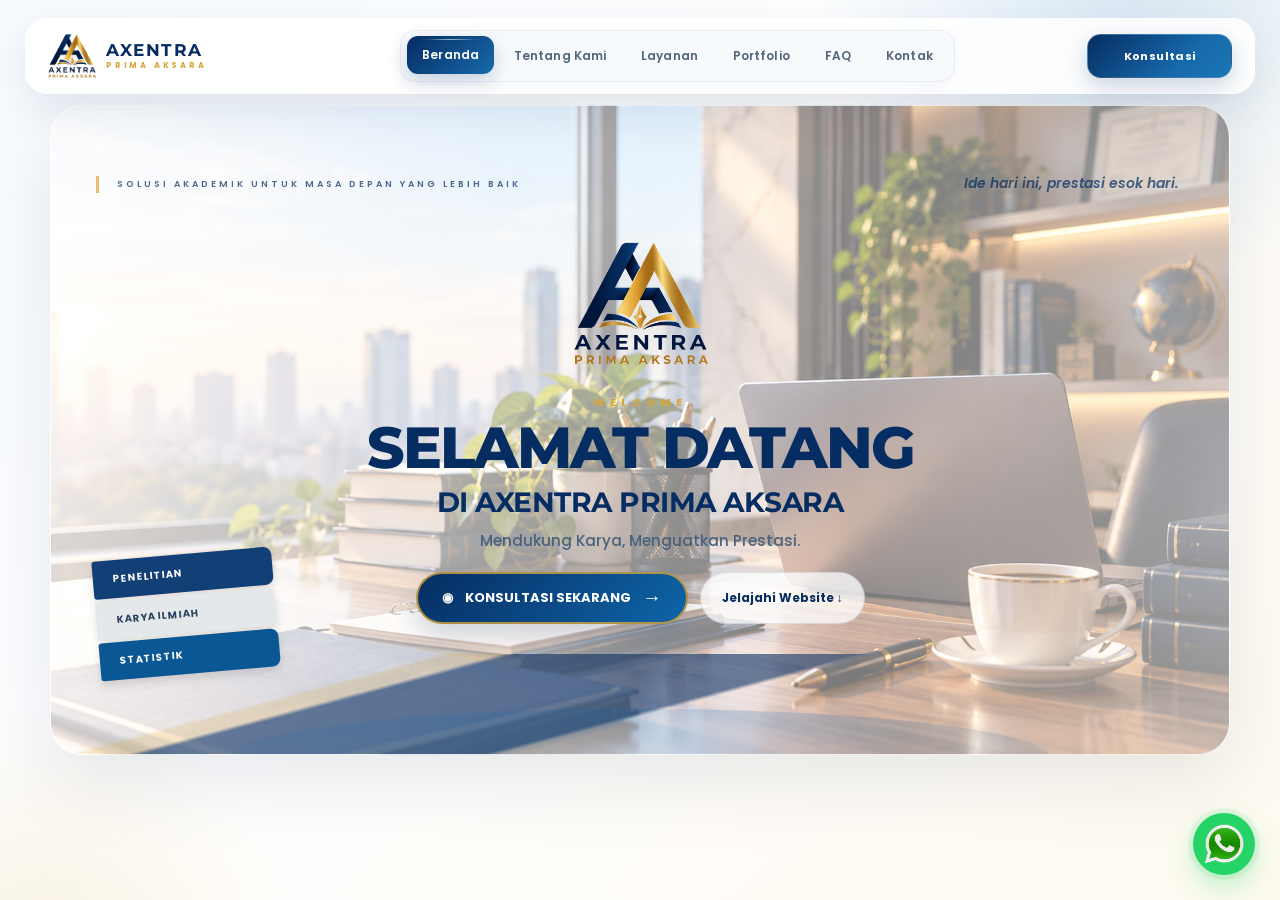
==== commit f7fa11dd: "Add files via upload" ====
--- a/index.html
+++ b/index.html
@@ -408,7 +408,130 @@
         </div>
 
     </div>
-
+<!-- =====================================================
+     LEGALITAS USAHA / NIB
+===================================================== -->
+
+<div class="nib-card">
+
+    ...
+    
+</div>
+
+
+<!-- =====================================================
+     PETA PERSEBARAN CLIENT
+===================================================== -->
+
+<div class="client-map-section">
+
+    <div class="client-map-heading">
+
+        <span class="eyebrow">
+            JANGKAUAN LAYANAN
+        </span>
+
+        <h2>
+            Melayani Klien dari
+            <span>Berbagai Wilayah</span>
+        </h2>
+
+        <p>
+            Axentra Prima Aksara memberikan layanan pendampingan
+            akademik secara online kepada klien dari berbagai wilayah
+            di Indonesia. Peta berikut menggambarkan persebaran
+            wilayah klien yang telah menggunakan layanan kami.
+        </p>
+
+    </div>
+
+
+    <div class="client-map-card">
+
+        <div class="client-map-image">
+
+            <div class="map-image-label">
+                <span class="map-pulse"></span>
+                PERSEBARAN CLIENT
+            </div>
+
+            <img
+                src="Peta Client.png"
+                alt="Peta Persebaran Client Axentra Prima Aksara"
+            >
+
+        </div>
+
+
+        <div class="client-map-content">
+
+            <span class="small-title">
+                JANGKAUAN AXENTRA
+            </span>
+
+            <h3>
+                Dari Sumatera hingga
+                berbagai wilayah Indonesia
+            </h3>
+
+            <p>
+                Kehadiran klien dari berbagai wilayah menjadi bagian
+                dari perjalanan Axentra Prima Aksara dalam memberikan
+                pendampingan akademik secara fleksibel dan berbasis
+                kebutuhan.
+            </p>
+
+            <p>
+                Dengan sistem konsultasi dan pendampingan secara online,
+                lokasi bukan menjadi batas untuk memperoleh layanan
+                akademik yang terarah dan komunikatif.
+            </p>
+
+
+            <div class="client-map-stats">
+
+                <div class="client-stat">
+                    <strong>10+</strong>
+                    <span>Wilayah</span>
+                </div>
+
+                <div class="client-stat">
+                    <strong>Online</strong>
+                    <span>Jangkauan Layanan</span>
+                </div>
+
+                <div class="client-stat">
+                    <strong>∞</strong>
+                    <span>Ruang Kolaborasi</span>
+                </div>
+
+            </div>
+
+
+            <div class="client-map-note">
+
+                <span class="client-note-icon">
+                    ✓
+                </span>
+
+                <div>
+                    <strong>
+                        Pendampingan Tanpa Batas Wilayah
+                    </strong>
+
+                    <small>
+                        Konsultasi dapat dilakukan secara online
+                        sesuai kebutuhan dan kesepakatan.
+                    </small>
+                </div>
+
+            </div>
+
+        </div>
+
+    </div>
+
+</div>
 </section>
 
 
--- a/style.css
+++ b/style.css
@@ -3498,4 +3498,1647 @@
 #home .home-info,
 #home .home-bottom-text {
     display: none !important;
+}
+/* =========================================================
+   AXENTRA - FINAL RESPONSIVE SYSTEM
+   LAPTOP / TABLET / MOBILE
+========================================================= */
+
+
+/* =========================================================
+   TABLET / LAPTOP KECIL
+========================================================= */
+
+@media (max-width: 1100px) and (min-width: 801px) {
+
+    .topbar {
+        width: calc(100% - 30px);
+        height: 70px;
+        padding: 0 16px;
+    }
+
+    .brand {
+        min-width: 185px;
+    }
+
+    .brand img {
+        width: 44px;
+        height: 44px;
+    }
+
+    .brand-text strong {
+        font-size: 15px;
+    }
+
+    .desktop-nav {
+        gap: 2px;
+    }
+
+    .nav-link {
+        padding: 9px 9px;
+        font-size: 10px;
+    }
+
+    .header-button {
+        min-width: 125px;
+        height: 40px;
+        padding: 0 14px;
+        font-size: 10px;
+    }
+
+
+    /* HERO */
+
+    #home {
+        padding:
+            95px
+            15px
+            15px;
+    }
+
+    #home .home-content {
+        height: calc(100vh - 110px);
+        min-height: 500px;
+        max-height: none;
+
+        border-radius: 26px;
+    }
+
+    #home .hero-center {
+        width: min(680px, 72%);
+    }
+
+    #home .logo-main img {
+        width: 115px;
+        height: 115px;
+    }
+
+    #home .hero-center h1 {
+        font-size: clamp(40px, 5vw, 55px);
+    }
+
+    #home .hero-center h2 {
+        font-size: clamp(19px, 2.5vw, 28px);
+    }
+
+    #home .tagline {
+        font-size: 14px;
+    }
+
+    #home .hero-actions {
+        margin-top: 18px;
+    }
+
+    #home .home-info {
+        margin-top: 15px;
+    }
+
+
+    /* Dekorasi samping */
+
+    #home .left-message {
+        left: 25px;
+        top: 60px;
+    }
+
+    #home .right-message {
+        right: 25px;
+        top: 60px;
+    }
+
+    #home .academic-books {
+        left: 25px;
+        bottom: 65px;
+        transform:
+            scale(.75)
+            rotate(-5deg);
+        transform-origin: left bottom;
+    }
+
+
+    /* PAGE */
+
+    .page {
+        padding:
+            105px
+            25px
+            30px;
+    }
+
+    .page-container {
+        width: min(100%, 1000px);
+    }
+
+
+    /* SERVICES */
+
+    .service-grid {
+        grid-template-columns:
+            repeat(2, 1fr);
+    }
+}
+
+
+/* =========================================================
+   MOBILE SEBENARNYA
+   Termasuk HP yang menggunakan "Desktop Site"
+========================================================= */
+
+@media
+(max-width: 800px),
+(hover: none) and (pointer: coarse) {
+
+    html {
+        width: 100%;
+        overflow-x: hidden;
+    }
+
+    body {
+        width: 100%;
+        max-width: 100%;
+        overflow: hidden;
+    }
+
+
+    /* =====================================================
+       TOPBAR
+    ===================================================== */
+
+    .topbar {
+
+        top: 8px;
+        left: 50%;
+
+        width: calc(100% - 18px);
+
+        height: 62px;
+
+        padding:
+            0 11px;
+
+        border-radius: 17px;
+
+        transform: translateX(-50%);
+    }
+
+
+    .brand {
+
+        min-width: 0;
+
+        gap: 8px;
+
+        max-width: calc(100% - 55px);
+    }
+
+
+    .brand img {
+
+        width: 38px;
+        height: 38px;
+
+        flex-shrink: 0;
+    }
+
+
+    .brand-text {
+
+        min-width: 0;
+    }
+
+
+    .brand-text strong {
+
+        font-size: 12px;
+
+        letter-spacing: 1px;
+
+        white-space: nowrap;
+    }
+
+
+    .brand-text span {
+
+        font-size: 5.5px;
+
+        letter-spacing: 1.8px;
+
+        white-space: nowrap;
+    }
+
+
+    /* Desktop navigation tidak digunakan di HP */
+
+    .desktop-nav,
+    .header-button {
+
+        display: none !important;
+    }
+
+
+    /* MENU BUTTON */
+
+    .mobile-menu-button {
+
+        display: flex !important;
+
+        align-items: center;
+        justify-content: center;
+
+        width: 42px;
+        height: 42px;
+
+        flex: 0 0 42px;
+
+        border-radius: 12px;
+
+        background:
+            linear-gradient(
+                135deg,
+                #062d62,
+                #1769aa
+            );
+
+        color: white;
+
+        font-size: 20px;
+
+        box-shadow:
+            0 7px 18px rgba(6,45,98,.18);
+    }
+
+
+    /* =====================================================
+       MOBILE MENU
+    ===================================================== */
+
+    .mobile-menu {
+
+        top: 78px;
+
+        left: 9px;
+        right: 9px;
+
+        width: auto;
+
+        max-height:
+            calc(100vh - 95px);
+
+        overflow-y: auto;
+
+        padding: 9px;
+
+        border-radius: 17px;
+    }
+
+
+    .mobile-menu button {
+
+        width: 100%;
+
+        min-height: 45px;
+
+        padding:
+            11px 14px;
+
+        font-size: 12px;
+
+        text-align: left;
+    }
+
+
+    /* =====================================================
+       PAGE
+    ===================================================== */
+
+    .page {
+
+        position: absolute;
+
+        inset: 0;
+
+        width: 100%;
+
+        min-width: 0;
+
+        padding:
+            86px
+            12px
+            25px;
+
+        overflow-x: hidden;
+
+        overflow-y: auto;
+
+        -webkit-overflow-scrolling: touch;
+    }
+
+
+    .page-container {
+
+        width: 100%;
+
+        max-width: 100%;
+
+        margin:
+            0 auto 30px;
+    }
+
+
+    .back-button {
+
+        margin-bottom: 22px;
+
+        padding:
+            9px 13px;
+
+        font-size: 11px;
+    }
+
+
+    /* =====================================================
+       HERO MOBILE
+    ===================================================== */
+
+    #home {
+
+        padding:
+            78px
+            8px
+            8px;
+
+        overflow: hidden;
+    }
+
+
+    #home .home-content {
+
+        width: 100%;
+
+        height:
+            calc(100dvh - 92px);
+
+        min-height: 0;
+
+        max-height: none;
+
+        border-radius: 21px;
+
+        overflow: hidden;
+
+        display: flex;
+
+        align-items: center;
+
+        justify-content: center;
+
+        /*
+           Background tetap proporsional
+        */
+
+        background-position:
+            58% center;
+
+        background-size: cover;
+
+        background-repeat: no-repeat;
+    }
+
+
+    /* =====================================================
+       HERO BACKGROUND MOBILE
+    ===================================================== */
+
+    #home .home-content {
+
+        background:
+            linear-gradient(
+                180deg,
+                rgba(255,255,255,.74) 0%,
+                rgba(255,255,255,.58) 45%,
+                rgba(255,255,255,.70) 100%
+            ),
+            url("Background Hero.png");
+
+        background-position:
+            58% center;
+
+        background-size: cover;
+
+        background-repeat: no-repeat;
+    }
+
+
+    /* =====================================================
+       HERO CONTENT
+    ===================================================== */
+
+    #home .hero-center {
+
+        width: 92%;
+
+        max-width: 500px;
+
+        margin:
+            -5px auto 0;
+
+        z-index: 10;
+    }
+
+
+    #home .logo-main {
+
+        margin-bottom: 5px;
+    }
+
+
+    #home .logo-main img {
+
+        width: 88px;
+
+        height: 88px;
+    }
+
+
+    #home .welcome-label {
+
+        font-size: 7px;
+
+        letter-spacing: 3px;
+
+        margin-bottom: 6px;
+    }
+
+
+    #home .hero-center h1 {
+
+        font-size:
+            clamp(30px, 8.8vw, 42px);
+
+        line-height: 1;
+
+        letter-spacing:
+            -1.2px;
+    }
+
+
+    #home .hero-center h2 {
+
+        font-size:
+            clamp(16px, 4.8vw, 23px);
+
+        line-height: 1.15;
+
+        margin-top: 7px;
+    }
+
+
+    #home .tagline {
+
+        font-size:
+            clamp(10px, 3vw, 13px);
+
+        line-height: 1.5;
+
+        margin-top: 9px;
+    }
+
+
+    /* =====================================================
+       HERO BUTTON
+    ===================================================== */
+
+    #home .hero-actions {
+
+        width: 100%;
+
+        display: flex;
+
+        flex-direction: column;
+
+        align-items: center;
+
+        gap: 8px;
+
+        margin-top: 16px;
+    }
+
+
+    #home .primary-button,
+    #home .explore-button {
+
+        width:
+            min(285px, 88%);
+
+        min-height: 44px;
+
+        padding:
+            0 17px;
+
+        font-size: 10px;
+
+        border-radius: 50px;
+    }
+
+
+    #home .primary-button {
+
+        gap: 8px;
+    }
+
+
+    #home .primary-button .arrow {
+
+        font-size: 16px;
+    }
+
+
+    /* =====================================================
+       HILANGKAN ELEMEN YANG MEMBUAT HP PENUH
+    ===================================================== */
+
+    #home .side-message,
+    #home .academic-books,
+    #home .home-bottom-text,
+    #home .home-info {
+
+        display: none !important;
+    }
+
+
+    /* =====================================================
+       HERO DECORATION
+    ===================================================== */
+
+    #home .home-content::before {
+
+        height: 65px;
+
+        opacity: .32;
+    }
+
+
+    #home .home-content::after {
+
+        height: 60px;
+
+        width: 80%;
+
+        left: 10%;
+
+        bottom: -42px;
+
+        opacity: .5;
+    }
+
+
+    /* =====================================================
+       ABOUT
+    ===================================================== */
+
+    .section-heading {
+
+        max-width: 100%;
+
+        margin-bottom: 25px;
+    }
+
+
+    .section-heading h1 {
+
+        font-size:
+            clamp(27px, 8vw, 34px);
+
+        line-height: 1.15;
+    }
+
+
+    .section-heading p {
+
+        font-size: 12px;
+
+        line-height: 1.7;
+    }
+
+
+    .about-grid {
+
+        grid-template-columns: 1fr;
+
+        gap: 25px;
+    }
+
+
+    .about-image {
+
+        border-radius: 20px;
+    }
+
+
+    .about-content h2 {
+
+        font-size: 23px;
+
+        line-height: 1.3;
+    }
+
+
+    .about-content p {
+
+        font-size: 12px;
+
+        line-height: 1.75;
+    }
+
+
+    .feature-mini-grid {
+
+        grid-template-columns: 1fr;
+
+        gap: 9px;
+    }
+
+
+    /* =====================================================
+       NIB
+    ===================================================== */
+
+    .nib-card {
+
+        grid-template-columns: 1fr;
+
+        gap: 14px;
+
+        padding: 17px;
+
+        margin-top: 18px;
+    }
+
+
+    .nib-number-box {
+
+        width: 100%;
+
+        min-width: 0;
+    }
+
+
+    .nib-number-box strong {
+
+        font-size: 17px;
+
+        word-break: break-word;
+    }
+
+
+    .nib-button {
+
+        width: 100%;
+
+        justify-content: center;
+    }
+
+
+    /* =====================================================
+       SERVICES
+    ===================================================== */
+
+    .service-grid {
+
+        grid-template-columns: 1fr;
+
+        gap: 12px;
+    }
+
+
+    .service-card {
+
+        min-height: auto;
+
+        padding:
+            21px 18px;
+    }
+
+
+    .service-card h3 {
+
+        font-size: 17px;
+
+        line-height: 1.3;
+    }
+
+
+    .service-card p {
+
+        font-size: 11px;
+
+        line-height: 1.7;
+    }
+
+
+    /* =====================================================
+       PORTFOLIO
+    ===================================================== */
+
+    .portfolio-grid {
+
+        grid-template-columns: 1fr;
+
+        gap: 12px;
+    }
+
+
+    .portfolio-card {
+
+        padding: 17px;
+
+        border-radius: 17px;
+    }
+
+
+    .portfolio-card h3 {
+
+        font-size: 15px;
+    }
+
+
+    .portfolio-card p {
+
+        font-size: 10px;
+    }
+
+
+    /* =====================================================
+       FAQ
+    ===================================================== */
+
+    .faq-list details {
+
+        border-radius: 15px;
+    }
+
+
+    .faq-list summary {
+
+        padding:
+            15px;
+
+        font-size: 12px;
+    }
+
+
+    .faq-list details p {
+
+        padding:
+            0 15px 15px;
+
+        font-size: 11px;
+
+        line-height: 1.7;
+    }
+
+
+    /* =====================================================
+       CONTACT
+    ===================================================== */
+
+    .contact-layout {
+
+        grid-template-columns: 1fr;
+
+        gap: 25px;
+    }
+
+
+    .contact-intro h1 {
+
+        font-size:
+            clamp(27px, 8vw, 35px);
+
+        line-height: 1.15;
+    }
+
+
+    .contact-intro p {
+
+        font-size: 12px;
+
+        line-height: 1.7;
+    }
+
+
+    .contact-cards {
+
+        width: 100%;
+    }
+
+
+    .contact-card {
+
+        width: 100%;
+
+        min-height: 72px;
+
+        padding:
+            14px;
+
+        gap: 13px;
+
+        border-radius: 16px;
+    }
+
+
+    .contact-icon {
+
+        width: 45px;
+
+        height: 45px;
+
+        min-width: 45px;
+
+        flex: 0 0 45px;
+
+        border-radius: 13px;
+    }
+
+
+    .contact-icon img {
+
+        width: 28px;
+
+        height: 28px;
+    }
+
+
+    .contact-card small {
+
+        font-size: 7px;
+
+        letter-spacing: 1.5px;
+    }
+
+
+    .contact-card strong {
+
+        font-size: 11px;
+
+        line-height: 1.4;
+
+        overflow-wrap: anywhere;
+    }
+
+
+    /* =====================================================
+       FLOATING WHATSAPP
+    ===================================================== */
+
+    .floating-wa {
+
+        width: 54px;
+
+        height: 54px;
+
+        right: 14px;
+
+        bottom: 14px;
+    }
+
+
+    .floating-wa img {
+
+        width: 34px;
+
+        height: 34px;
+    }
+}
+
+
+/* =========================================================
+   HP KECIL
+========================================================= */
+
+@media
+(max-width: 420px),
+(hover: none) and (pointer: coarse) and (max-width: 480px) {
+
+    #home {
+
+        padding:
+            77px
+            7px
+            7px;
+    }
+
+
+    #home .home-content {
+
+        height:
+            calc(100dvh - 91px);
+
+        border-radius: 19px;
+
+        background-position:
+            60% center;
+    }
+
+
+    #home .hero-center {
+
+        width: 94%;
+    }
+
+
+    #home .logo-main img {
+
+        width: 76px;
+
+        height: 76px;
+    }
+
+
+    #home .hero-center h1 {
+
+        font-size: 30px;
+    }
+
+
+    #home .hero-center h2 {
+
+        font-size: 17px;
+    }
+
+
+    #home .tagline {
+
+        font-size: 10px;
+
+        margin-top: 8px;
+    }
+
+
+    #home .hero-actions {
+
+        margin-top: 13px;
+    }
+
+
+    #home .primary-button,
+    #home .explore-button {
+
+        width: 88%;
+
+        min-height: 42px;
+
+        font-size: 9.5px;
+    }
+
+
+    .section-heading h1 {
+
+        font-size: 27px;
+    }
+
+
+    .page {
+
+        padding-left: 11px;
+
+        padding-right: 11px;
+    }
+
+
+    .contact-card {
+
+        padding: 12px;
+    }
+}
+/* =========================================================
+   PETA PERSEBARAN CLIENT
+   Tambahkan di bagian paling bawah style.css
+========================================================= */
+
+.client-map-section {
+    width: 100%;
+    margin-top: 70px;
+    padding-top: 65px;
+    border-top: 1px solid var(--border);
+}
+
+
+/* =========================================================
+   JUDUL SECTION
+========================================================= */
+
+.client-map-heading {
+    max-width: 800px;
+    margin: 0 auto 40px;
+    text-align: center;
+}
+
+.client-map-heading .eyebrow {
+    display: inline-block;
+    color: var(--gold);
+    font-size: 11px;
+    font-weight: 700;
+    letter-spacing: 3px;
+    margin-bottom: 12px;
+}
+
+.client-map-heading h2 {
+    margin: 0 0 16px;
+
+    color: var(--navy);
+
+    font-family: "Montserrat", sans-serif;
+
+    font-size: clamp(30px, 4vw, 46px);
+
+    line-height: 1.15;
+
+    letter-spacing: -1px;
+}
+
+.client-map-heading h2 span {
+    color: var(--blue);
+}
+
+.client-map-heading p {
+    max-width: 700px;
+
+    margin: 0 auto;
+
+    color: var(--muted);
+
+    font-size: 13px;
+
+    line-height: 1.9;
+}
+
+
+/* =========================================================
+   KARTU UTAMA PETA
+========================================================= */
+
+.client-map-card {
+    display: grid;
+
+    grid-template-columns:
+        minmax(0, 1.45fr)
+        minmax(320px, .75fr);
+
+    gap: 25px;
+
+    padding: 20px;
+
+    background:
+        linear-gradient(
+            135deg,
+            rgba(255,255,255,.98),
+            rgba(244,249,255,.96)
+        );
+
+    border: 1px solid var(--border);
+
+    border-radius: 28px;
+
+    box-shadow:
+        0 25px 70px rgba(4,39,82,.10);
+
+    overflow: hidden;
+}
+
+
+/* =========================================================
+   AREA GAMBAR PETA
+========================================================= */
+
+.client-map-image {
+    position: relative;
+
+    min-height: 470px;
+
+    display: flex;
+
+    align-items: center;
+    justify-content: center;
+
+    padding: 35px 25px 25px;
+
+    background:
+        linear-gradient(
+            145deg,
+            #f4f9ff 0%,
+            #ffffff 50%,
+            #fffaf0 100%
+        );
+
+    border-radius: 22px;
+
+    border: 1px solid rgba(6,45,98,.07);
+
+    overflow: hidden;
+}
+
+
+/* Efek cahaya dekoratif */
+
+.client-map-image::before {
+    content: "";
+
+    position: absolute;
+
+    width: 350px;
+    height: 350px;
+
+    top: -160px;
+    left: -120px;
+
+    border-radius: 50%;
+
+    background:
+        radial-gradient(
+            circle,
+            rgba(216,166,58,.15),
+            transparent 70%
+        );
+
+    pointer-events: none;
+}
+
+
+.client-map-image::after {
+    content: "";
+
+    position: absolute;
+
+    width: 300px;
+    height: 300px;
+
+    right: -140px;
+    bottom: -140px;
+
+    border-radius: 50%;
+
+    background:
+        radial-gradient(
+            circle,
+            rgba(23,105,170,.12),
+            transparent 70%
+        );
+
+    pointer-events: none;
+}
+
+
+/* =========================================================
+   LABEL "PERSEBARAN CLIENT"
+========================================================= */
+
+.map-image-label {
+    position: absolute;
+
+    top: 18px;
+    left: 20px;
+
+    z-index: 5;
+
+    display: inline-flex;
+
+    align-items: center;
+
+    gap: 9px;
+
+    padding: 8px 13px;
+
+    color: var(--navy);
+
+    background:
+        rgba(255,255,255,.88);
+
+    backdrop-filter: blur(10px);
+
+    border:
+        1px solid rgba(6,45,98,.08);
+
+    border-radius: 30px;
+
+    font-size: 9px;
+
+    font-weight: 700;
+
+    letter-spacing: 1.8px;
+
+    box-shadow:
+        0 7px 20px rgba(6,45,98,.08);
+}
+
+
+/* Titik animasi */
+
+.map-pulse {
+    position: relative;
+
+    width: 8px;
+    height: 8px;
+
+    border-radius: 50%;
+
+    background: var(--gold);
+}
+
+.map-pulse::after {
+    content: "";
+
+    position: absolute;
+
+    inset: -4px;
+
+    border-radius: 50%;
+
+    border: 1px solid rgba(216,166,58,.5);
+
+    animation:
+        mapPulse 1.8s ease-out infinite;
+}
+
+
+@keyframes mapPulse {
+
+    0% {
+        transform: scale(.7);
+        opacity: .8;
+    }
+
+    70% {
+        transform: scale(1.8);
+        opacity: 0;
+    }
+
+    100% {
+        transform: scale(1.8);
+        opacity: 0;
+    }
+
+}
+
+
+/* =========================================================
+   GAMBAR "Peta Client.png"
+========================================================= */
+
+.client-map-image img {
+    position: relative;
+
+    z-index: 2;
+
+    display: block;
+
+    width: 100%;
+
+    max-width: 850px;
+
+    max-height: 470px;
+
+    object-fit: contain;
+
+    filter:
+        drop-shadow(
+            0 15px 25px rgba(6,45,98,.10)
+        );
+
+    transition:
+        transform .5s
+        cubic-bezier(.22,1,.36,1);
+}
+
+
+/* Efek ketika mouse diarahkan ke peta */
+
+.client-map-image:hover img {
+    transform: scale(1.025);
+}
+
+
+/* =========================================================
+   PANEL INFORMASI DI SAMPING PETA
+========================================================= */
+
+.client-map-content {
+    display: flex;
+
+    flex-direction: column;
+
+    justify-content: center;
+
+    padding: 30px 25px;
+}
+
+
+.client-map-content .small-title {
+    color: var(--gold);
+
+    font-size: 10px;
+
+    font-weight: 700;
+
+    letter-spacing: 3px;
+}
+
+
+.client-map-content h3 {
+    margin:
+        10px 0 17px;
+
+    color: var(--navy);
+
+    font-family: "Montserrat", sans-serif;
+
+    font-size: 27px;
+
+    line-height: 1.3;
+
+    letter-spacing: -.5px;
+}
+
+
+.client-map-content > p {
+    color: var(--muted);
+
+    font-size: 12px;
+
+    line-height: 1.85;
+
+    margin-bottom: 12px;
+}
+
+
+/* =========================================================
+   STATISTIK
+========================================================= */
+
+.client-map-stats {
+    display: grid;
+
+    grid-template-columns:
+        repeat(3, 1fr);
+
+    gap: 9px;
+
+    margin-top: 18px;
+}
+
+
+.client-stat {
+    padding: 13px 8px;
+
+    text-align: center;
+
+    background:
+        rgba(255,255,255,.85);
+
+    border:
+        1px solid rgba(6,45,98,.08);
+
+    border-radius: 14px;
+
+    transition:
+        transform .3s ease,
+        box-shadow .3s ease;
+}
+
+
+.client-stat:hover {
+    transform:
+        translateY(-3px);
+
+    box-shadow:
+        0 10px 25px rgba(6,45,98,.08);
+}
+
+
+.client-stat strong {
+    display: block;
+
+    color: var(--navy);
+
+    font-family: "Montserrat", sans-serif;
+
+    font-size: 16px;
+
+    font-weight: 800;
+}
+
+
+.client-stat span {
+    display: block;
+
+    margin-top: 3px;
+
+    color: var(--muted);
+
+    font-size: 8px;
+
+    line-height: 1.4;
+}
+
+
+/* =========================================================
+   KARTU INFORMASI BAWAH
+========================================================= */
+
+.client-map-note {
+    display: flex;
+
+    align-items: center;
+
+    gap: 12px;
+
+    margin-top: 18px;
+
+    padding: 13px 14px;
+
+    background:
+        linear-gradient(
+            135deg,
+            rgba(234,245,255,.9),
+            rgba(255,255,255,.95)
+        );
+
+    border:
+        1px solid rgba(23,105,170,.10);
+
+    border-radius: 15px;
+}
+
+
+.client-note-icon {
+    flex-shrink: 0;
+
+    width: 29px;
+    height: 29px;
+
+    display: flex;
+
+    align-items: center;
+    justify-content: center;
+
+    border-radius: 50%;
+
+    background:
+        var(--navy);
+
+    color: white;
+
+    font-size: 12px;
+
+    font-weight: 700;
+
+    box-shadow:
+        0 5px 12px rgba(6,45,98,.15);
+}
+
+
+.client-map-note strong {
+    display: block;
+
+    color: var(--navy);
+
+    font-size: 10px;
+
+    margin-bottom: 3px;
+}
+
+
+.client-map-note small {
+    display: block;
+
+    color: var(--muted);
+
+    font-size: 9px;
+
+    line-height: 1.5;
+}
+
+
+/* =========================================================
+   TABLET
+========================================================= */
+
+@media (max-width: 950px) {
+
+    .client-map-card {
+        grid-template-columns: 1fr;
+    }
+
+    .client-map-image {
+        min-height: 400px;
+    }
+
+    .client-map-content {
+        padding:
+            25px 20px 30px;
+    }
+
+}
+
+
+/* =========================================================
+   MOBILE
+========================================================= */
+
+@media (max-width: 600px) {
+
+    .client-map-section {
+        margin-top: 50px;
+
+        padding-top: 45px;
+    }
+
+
+    .client-map-heading {
+        margin-bottom: 28px;
+    }
+
+
+    .client-map-heading h2 {
+        font-size: 28px;
+
+        letter-spacing: -.5px;
+    }
+
+
+    .client-map-heading p {
+        font-size: 11px;
+
+        line-height: 1.8;
+    }
+
+
+    .client-map-card {
+        gap: 10px;
+
+        padding: 10px;
+
+        border-radius: 22px;
+    }
+
+
+    .client-map-image {
+        min-height: 270px;
+
+        padding:
+            38px 10px 10px;
+
+        border-radius: 17px;
+    }
+
+
+    .client-map-image img {
+        max-height: 300px;
+    }
+
+
+    .map-image-label {
+        top: 12px;
+        left: 12px;
+
+        font-size: 8px;
+    }
+
+
+    .client-map-content {
+        padding:
+            20px 10px 15px;
+    }
+
+
+    .client-map-content h3 {
+        font-size: 22px;
+    }
+
+
+    .client-map-content > p {
+        font-size: 11px;
+    }
+
+
+    .client-map-stats {
+        gap: 6px;
+    }
+
+
+    .client-stat {
+        padding: 11px 5px;
+    }
+
+
+    .client-stat strong {
+        font-size: 14px;
+    }
+
+
+    .client-stat span {
+        font-size: 7px;
+    }
+
 }
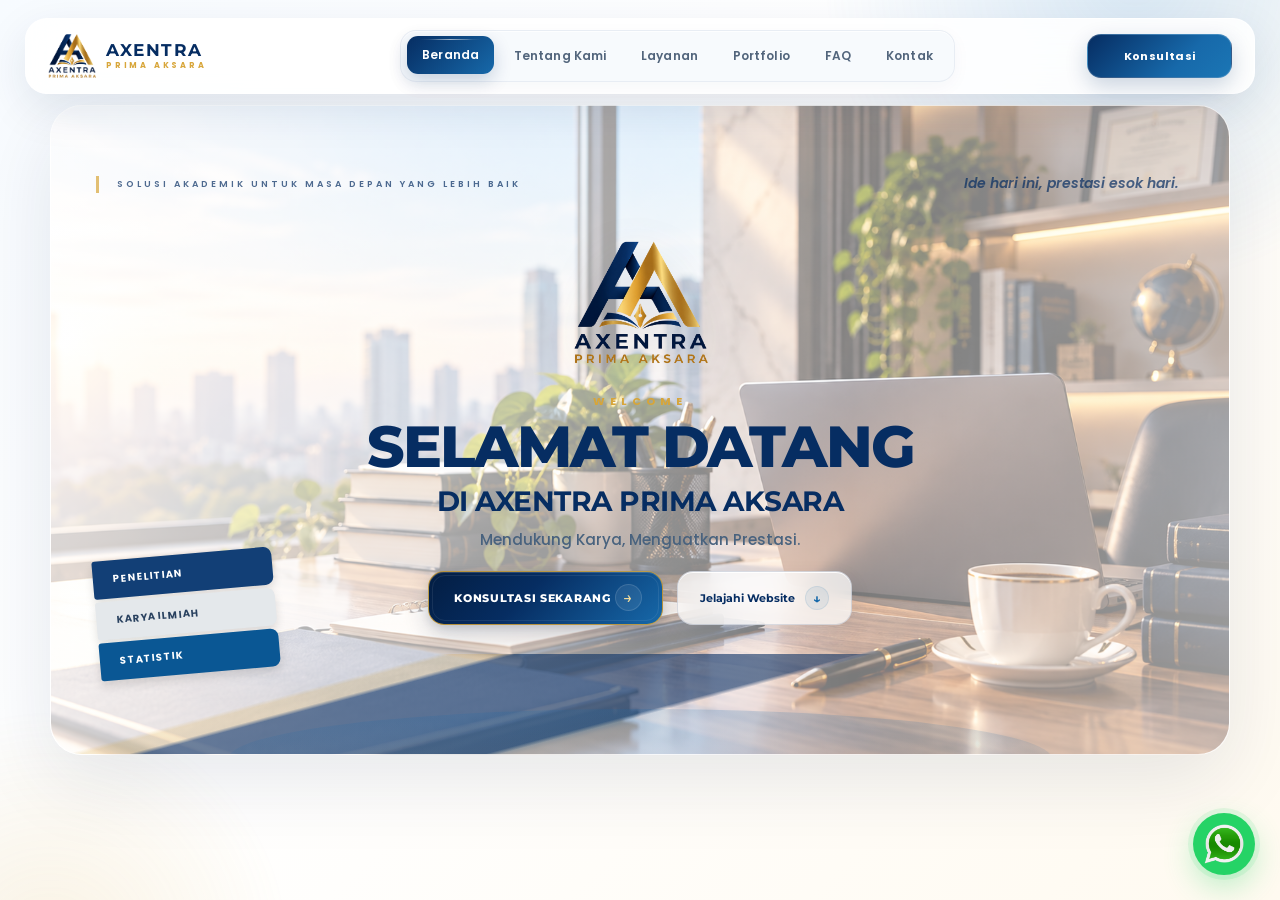
==== commit 68d27174: "Add files via upload" ====
--- a/index.html
+++ b/index.html
@@ -172,28 +172,36 @@
             </p>
 
 
-            <div class="hero-actions">
-
-                <a
-                    href="https://wa.me/6285156167825"
-                    target="_blank"
-                    class="primary-button"
-                >
-                    <span class="whatsapp-icon">◉</span>
-                    KONSULTASI SEKARANG
-                    <span class="arrow">→</span>
-                </a>
-
-
-                <button
-                    class="explore-button"
-                    data-page="about"
-                >
-                    Jelajahi Website
-                    <span>↓</span>
-                </button>
-
-            </div>
+<div class="hero-actions">
+
+    <!-- TOMBOL UTAMA -->
+    <a
+        href="https://wa.me/6285156167825"
+        target="_blank"
+        rel="noopener noreferrer"
+        class="primary-button"
+    >
+        <span class="button-text">
+            KONSULTASI SEKARANG
+        </span>
+
+        <span class="arrow">→</span>
+    </a>
+
+
+    <!-- TOMBOL SEKUNDER -->
+    <button
+        class="explore-button"
+        data-page="about"
+    >
+        <span class="explore-text">
+            Jelajahi Website
+        </span>
+
+        <span class="explore-arrow">↓</span>
+    </button>
+
+</div>
 
 
             <div class="home-info">
--- a/style.css
+++ b/style.css
@@ -897,104 +897,413 @@
 
 
 /* =========================================================
-   HERO BUTTONS
+   PREMIUM HERO BUTTONS
+   AXENTRA PRIMA AKSARA
 ========================================================= */
 
 .hero-actions {
-
     display: flex;
-
     justify-content: center;
-
     align-items: center;
-
-    gap: 12px;
-
-    margin-top: 28px;
-}
+    gap: 14px;
+    margin-top: 30px;
+}
+
+
+/* =========================================================
+   PRIMARY BUTTON
+   KONSULTASI SEKARANG
+========================================================= */
 
 .primary-button {
 
+    position: relative;
+
     display: inline-flex;
-
     align-items: center;
     justify-content: center;
 
-    gap: 12px;
-
-    min-height: 52px;
-
-    padding:
-        0 24px;
-
-    border-radius: 50px;
-
-    color: white;
+    min-height: 54px;
+    min-width: 235px;
+
+    padding: 0 20px 0 25px;
+
+    border-radius: 16px;
+
+    color: #ffffff;
 
     background:
         linear-gradient(
             135deg,
-            #062d62,
-            #0e65a8
+            #031d42 0%,
+            #062d62 42%,
+            #1769aa 100%
         );
 
-    border:
-        2px solid rgba(216,166,58,.8);
+    border: 1px solid rgba(216,166,58,.85);
 
     box-shadow:
-        0 12px 30px rgba(6,45,98,.20);
-
-    font-size: 13px;
-
-    font-weight: 700;
+        0 10px 25px rgba(3,29,66,.20),
+        0 3px 8px rgba(3,29,66,.10),
+        inset 0 1px 0 rgba(255,255,255,.16);
+
+    font-family: "Montserrat", sans-serif;
+    font-size: 11px;
+    font-weight: 800;
+    letter-spacing: .7px;
+
+    overflow: hidden;
+
+    transition:
+        transform .35s cubic-bezier(.22,1,.36,1),
+        box-shadow .35s ease,
+        border-color .35s ease;
+}
+
+
+/* ---------------------------------------------------------
+   GOLD INNER LINE
+--------------------------------------------------------- */
+
+.primary-button::after {
+
+    content: "";
+
+    position: absolute;
+
+    inset: 3px;
+
+    border-radius: 13px;
+
+    border: 1px solid rgba(255,255,255,.08);
+
+    pointer-events: none;
+}
+
+
+/* ---------------------------------------------------------
+   LIGHT SWEEP
+--------------------------------------------------------- */
+
+.primary-button::before {
+
+    content: "";
+
+    position: absolute;
+
+    top: 0;
+    left: -110%;
+
+    width: 65%;
+    height: 100%;
+
+    background:
+        linear-gradient(
+            90deg,
+            transparent,
+            rgba(255,255,255,.20),
+            transparent
+        );
+
+    transform: skewX(-20deg);
+
+    transition:
+        left .75s cubic-bezier(.22,1,.36,1);
+
+    pointer-events: none;
+}
+
+
+/* ---------------------------------------------------------
+   TEXT
+--------------------------------------------------------- */
+
+.primary-button .button-text {
+
+    position: relative;
+
+    z-index: 2;
+
+    white-space: nowrap;
+}
+
+
+/* ---------------------------------------------------------
+   ARROW
+--------------------------------------------------------- */
+
+.primary-button .arrow {
+
+    position: relative;
+
+    z-index: 2;
+
+    display: inline-flex;
+
+    align-items: center;
+    justify-content: center;
+
+    width: 27px;
+    height: 27px;
+
+    margin-left: 4px;
+
+    border-radius: 50%;
+
+    color: var(--gold-light);
+
+    background: rgba(255,255,255,.08);
+
+    border: 1px solid rgba(255,255,255,.12);
+
+    font-size: 16px;
+    font-weight: 500;
 
     transition:
         transform .35s ease,
-        box-shadow .35s ease;
-}
+        background .35s ease,
+        color .35s ease;
+}
+
+
+/* =========================================================
+   PRIMARY HOVER
+========================================================= */
 
 .primary-button:hover {
 
+    transform: translateY(-4px);
+
+    border-color:
+        rgba(246,223,156,.95);
+
+    box-shadow:
+        0 18px 38px rgba(3,29,66,.28),
+        0 5px 12px rgba(216,166,58,.12),
+        inset 0 1px 0 rgba(255,255,255,.20);
+}
+
+
+.primary-button:hover::before {
+
+    left: 140%;
+}
+
+
+.primary-button:hover .arrow {
+
+    transform: translateX(4px);
+
+    color: #ffffff;
+
+    background:
+        rgba(216,166,58,.22);
+}
+
+
+/* =========================================================
+   PRIMARY ACTIVE
+========================================================= */
+
+.primary-button:active {
+
     transform:
-        translateY(-4px);
+        translateY(-1px) scale(.97);
 
     box-shadow:
-        0 18px 38px rgba(6,45,98,.28);
-}
-
-.arrow {
-
-    font-size: 19px;
-}
+        0 8px 18px rgba(3,29,66,.22);
+}
+
+
+/* =========================================================
+   PRIMARY FOCUS
+========================================================= */
+
+.primary-button:focus-visible {
+
+    outline: 2px solid var(--gold);
+
+    outline-offset: 4px;
+}
+
+
+/* =========================================================
+   SECONDARY BUTTON
+   JELAJAHI WEBSITE
+========================================================= */
 
 .explore-button {
 
-    background: rgba(255,255,255,.75);
+    position: relative;
+
+    display: inline-flex;
+
+    align-items: center;
+    justify-content: center;
+
+    gap: 10px;
+
+    min-height: 54px;
+
+    min-width: 175px;
+
+    padding: 0 21px;
+
+    border-radius: 16px;
 
     color: var(--navy);
 
-    border: 1px solid rgba(6,45,98,.12);
-
-    border-radius: 50px;
-
-    min-height: 52px;
-
-    padding: 0 21px;
-
-    font-size: 12px;
-
+    background:
+        rgba(255,255,255,.72);
+
+    border:
+        1px solid rgba(6,45,98,.13);
+
+    box-shadow:
+        0 8px 22px rgba(6,45,98,.08),
+        inset 0 1px 0 rgba(255,255,255,.90);
+
+    backdrop-filter: blur(12px);
+    -webkit-backdrop-filter: blur(12px);
+
+    font-family: "Montserrat", sans-serif;
+    font-size: 11px;
     font-weight: 700;
 
-    transition: .3s ease;
-}
+    transition:
+        transform .35s cubic-bezier(.22,1,.36,1),
+        box-shadow .35s ease,
+        border-color .35s ease,
+        background .35s ease;
+}
+
+
+/* ---------------------------------------------------------
+   SECONDARY TOP LIGHT
+--------------------------------------------------------- */
+
+.explore-button::before {
+
+    content: "";
+
+    position: absolute;
+
+    top: 0;
+    left: 18px;
+    right: 18px;
+
+    height: 1px;
+
+    background:
+        linear-gradient(
+            90deg,
+            transparent,
+            rgba(255,255,255,.95),
+            transparent
+        );
+
+    opacity: .9;
+}
+
+
+/* ---------------------------------------------------------
+   TEXT
+--------------------------------------------------------- */
+
+.explore-button .explore-text {
+
+    position: relative;
+
+    z-index: 2;
+}
+
+
+/* ---------------------------------------------------------
+   ARROW
+--------------------------------------------------------- */
+
+.explore-button .explore-arrow {
+
+    position: relative;
+
+    z-index: 2;
+
+    display: inline-flex;
+
+    align-items: center;
+    justify-content: center;
+
+    width: 24px;
+    height: 24px;
+
+    border-radius: 50%;
+
+    color: var(--blue);
+
+    background:
+        rgba(23,105,170,.08);
+
+    border:
+        1px solid rgba(23,105,170,.10);
+
+    font-size: 13px;
+
+    transition:
+        transform .35s ease,
+        background .35s ease;
+}
+
+
+/* =========================================================
+   SECONDARY HOVER
+========================================================= */
 
 .explore-button:hover {
 
-    background: white;
-
-    transform: translateY(-3px);
-}
-
+    transform: translateY(-4px);
+
+    background:
+        rgba(255,255,255,.92);
+
+    border-color:
+        rgba(216,166,58,.45);
+
+    box-shadow:
+        0 15px 30px rgba(6,45,98,.13),
+        0 3px 8px rgba(216,166,58,.06);
+}
+
+
+.explore-button:hover .explore-arrow {
+
+    transform: translateY(3px);
+
+    background:
+        rgba(216,166,58,.14);
+}
+
+
+/* =========================================================
+   SECONDARY ACTIVE
+========================================================= */
+
+.explore-button:active {
+
+    transform:
+        translateY(-1px) scale(.97);
+}
+
+
+/* =========================================================
+   SECONDARY FOCUS
+========================================================= */
+
+.explore-button:focus-visible {
+
+    outline: 2px solid var(--gold);
+
+    outline-offset: 4px;
+}
 
 /* =========================================================
    HOME INFO
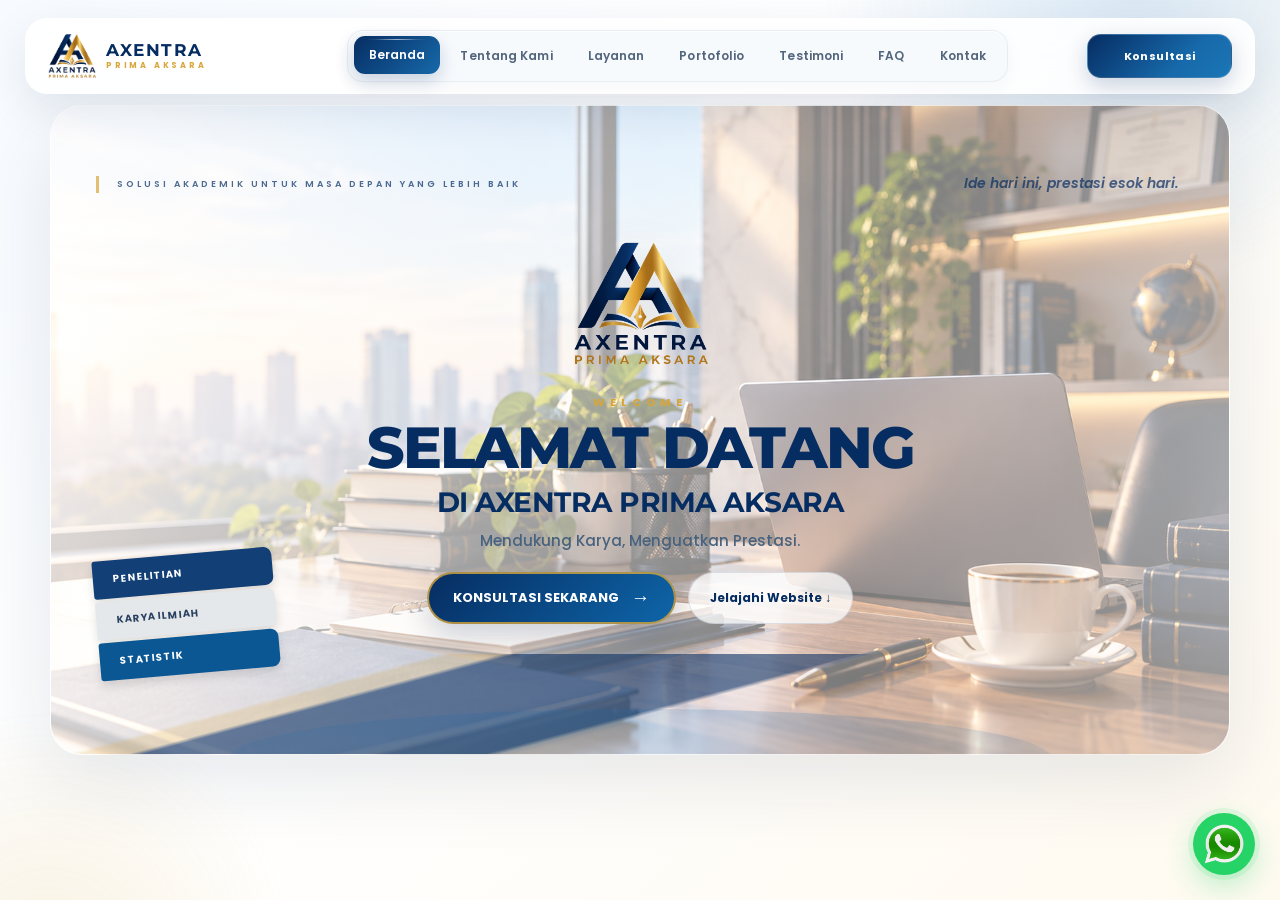
==== commit 86536c34: "Add files via upload" ====
--- a/index.html
+++ b/index.html
@@ -67,13 +67,17 @@
             Layanan
         </button>
 
-        <button data-page="portfolio" class="nav-link">
-            Portfolio
-        </button>
-
-        <button data-page="faq" class="nav-link">
-            FAQ
-        </button>
+ <button data-page="portfolio" class="nav-link">
+    Portofolio
+</button>
+
+<button data-page="testimonials" class="nav-link">
+    Testimoni
+</button>
+
+<button data-page="faq" class="nav-link">
+    FAQ
+</button>
 
         <button data-page="contact" class="nav-link">
             Kontak
@@ -106,7 +110,8 @@
     <button data-page="home">Beranda</button>
     <button data-page="about">Tentang Kami</button>
     <button data-page="services">Layanan</button>
-    <button data-page="portfolio">Portfolio</button>
+    <button data-page="portfolio">Portofolio</button>
+    <button data-page="testimonials">Testimoni</button>
     <button data-page="faq">FAQ</button>
     <button data-page="contact">Kontak</button>
 
@@ -865,9 +870,610 @@
     </div>
 
 </section>
-
-
-
+<!-- =========================================================
+     TESTIMONI
+========================================================= -->
+
+<section class="page" id="testimonials">
+
+    <div class="page-container">
+
+        <button class="back-button" data-page="home">
+            ← Kembali ke Beranda
+        </button>
+
+
+        <div class="section-heading">
+
+            <span class="eyebrow">
+                TESTIMONI KLIEN
+            </span>
+
+            <h1>
+                Pengalaman Klien
+                <span>Axentra Prima Aksara</span>
+            </h1>
+
+            <p>
+                Pengalaman dan kesan klien dalam mengikuti
+                pendampingan serta konsultasi akademik.
+            </p>
+
+        </div>
+
+
+        <div class="testimonial-grid">
+
+
+            <article class="testimonial-card">
+
+                <div class="testimonial-top">
+
+                    <div class="testimonial-avatar">
+                        AR
+                    </div>
+
+                    <div class="testimonial-client">
+                        <strong>AR</strong>
+                        <span>Palembang</span>
+                    </div>
+
+                    <div class="testimonial-stars">
+                        ★★★★★
+                    </div>
+
+                </div>
+
+                <p>
+                    “Awalnya saya cukup bingung menentukan arah penelitian.
+                    Setelah berdiskusi, saya jadi lebih memahami apa yang
+                    harus diperbaiki dan langkah berikutnya.”
+                </p>
+
+            </article>
+
+
+            <article class="testimonial-card">
+
+                <div class="testimonial-top">
+
+                    <div class="testimonial-avatar">
+                        DN
+                    </div>
+
+                    <div class="testimonial-client">
+                        <strong>DN</strong>
+                        <span>Sekayu</span>
+                    </div>
+
+                    <div class="testimonial-stars">
+                        ★★★★★
+                    </div>
+
+                </div>
+
+                <p>
+                    “Pengolahan data sebelumnya terasa cukup rumit.
+                    Setelah dijelaskan satu per satu, saya lebih memahami
+                    cara membaca hasil penelitian.”
+                </p>
+
+            </article>
+
+
+            <article class="testimonial-card">
+
+                <div class="testimonial-top">
+
+                    <div class="testimonial-avatar">
+                        FS
+                    </div>
+
+                    <div class="testimonial-client">
+                        <strong>FS</strong>
+                        <span>Banyuasin</span>
+                    </div>
+
+                    <div class="testimonial-stars">
+                        ★★★★★
+                    </div>
+
+                </div>
+
+                <p>
+                    “Saya terbantu memahami output SPSS. Penjelasannya
+                    tidak hanya mengenai hasil, tetapi juga bagaimana
+                    memahami maksud dari hasil tersebut.”
+                </p>
+
+            </article>
+
+
+            <article class="testimonial-card">
+
+                <div class="testimonial-top">
+
+                    <div class="testimonial-avatar">
+                        MA
+                    </div>
+
+                    <div class="testimonial-client">
+                        <strong>MA</strong>
+                        <span>Jambi</span>
+                    </div>
+
+                    <div class="testimonial-stars">
+                        ★★★★★
+                    </div>
+
+                </div>
+
+                <p>
+                    “Struktur tulisan saya sebelumnya masih berantakan.
+                    Setelah mendapatkan arahan, saya lebih mudah menyusun
+                    penelitian secara teratur.”
+                </p>
+
+            </article>
+
+
+            <article class="testimonial-card">
+
+                <div class="testimonial-top">
+
+                    <div class="testimonial-avatar">
+                        NL
+                    </div>
+
+                    <div class="testimonial-client">
+                        <strong>NL</strong>
+                        <span>Riau</span>
+                    </div>
+
+                    <div class="testimonial-stars">
+                        ★★★★★
+                    </div>
+
+                </div>
+
+                <p>
+                    “Konsultasinya fleksibel dan bisa dilakukan secara
+                    online. Komunikasinya juga nyaman ketika ada bagian
+                    yang belum saya pahami.”
+                </p>
+
+            </article>
+
+
+            <article class="testimonial-card">
+
+                <div class="testimonial-top">
+
+                    <div class="testimonial-avatar">
+                        RA
+                    </div>
+
+                    <div class="testimonial-client">
+                        <strong>RA</strong>
+                        <span>Padang</span>
+                    </div>
+
+                    <div class="testimonial-stars">
+                        ★★★★★
+                    </div>
+
+                </div>
+
+                <p>
+                    “Bagian metodologi yang sebelumnya terasa sulit menjadi
+                    lebih mudah dipahami setelah dijelaskan secara bertahap.”
+                </p>
+
+            </article>
+
+
+            <article class="testimonial-card">
+
+                <div class="testimonial-top">
+
+                    <div class="testimonial-avatar">
+                        YS
+                    </div>
+
+                    <div class="testimonial-client">
+                        <strong>YS</strong>
+                        <span>Medan</span>
+                    </div>
+
+                    <div class="testimonial-stars">
+                        ★★★★★
+                    </div>
+
+                </div>
+
+                <p>
+                    “Saya terbantu menyusun pembahasan penelitian.
+                    Diskusinya membuat saya lebih mudah menghubungkan
+                    hasil penelitian dengan teori.”
+                </p>
+
+            </article>
+
+
+            <article class="testimonial-card">
+
+                <div class="testimonial-top">
+
+                    <div class="testimonial-avatar">
+                        FA
+                    </div>
+
+                    <div class="testimonial-client">
+                        <strong>FA</strong>
+                        <span>Bengkulu</span>
+                    </div>
+
+                    <div class="testimonial-stars">
+                        ★★★★★
+                    </div>
+
+                </div>
+
+                <p>
+                    “Penjelasan mengenai hasil penelitian sangat membantu.
+                    Saya jadi lebih memahami alasan di balik hasil yang
+                    diperoleh.”
+                </p>
+
+            </article>
+
+
+            <article class="testimonial-card">
+
+                <div class="testimonial-top">
+
+                    <div class="testimonial-avatar">
+                        IP
+                    </div>
+
+                    <div class="testimonial-client">
+                        <strong>IP</strong>
+                        <span>Palembang</span>
+                    </div>
+
+                    <div class="testimonial-stars">
+                        ★★★★★
+                    </div>
+
+                </div>
+
+                <p>
+                    “Setelah proses editing dan proofreading, naskah saya
+                    terasa lebih rapi dan beberapa bagian yang terlewat
+                    bisa diperbaiki.”
+                </p>
+
+            </article>
+
+
+            <article class="testimonial-card">
+
+                <div class="testimonial-top">
+
+                    <div class="testimonial-avatar">
+                        TA
+                    </div>
+
+                    <div class="testimonial-client">
+                        <strong>TA</strong>
+                        <span>Muara Enim</span>
+                    </div>
+
+                    <div class="testimonial-stars">
+                        ★★★★★
+                    </div>
+
+                </div>
+
+                <p>
+                    “Saya dibantu menyusun kembali masalah penelitian
+                    sehingga arahnya menjadi lebih jelas.”
+                </p>
+
+            </article>
+
+
+            <article class="testimonial-card">
+
+                <div class="testimonial-top">
+
+                    <div class="testimonial-avatar">
+                        NS
+                    </div>
+
+                    <div class="testimonial-client">
+                        <strong>NS</strong>
+                        <span>Jambi</span>
+                    </div>
+
+                    <div class="testimonial-stars">
+                        ★★★★★
+                    </div>
+
+                </div>
+
+                <p>
+                    “Saya terbantu dalam memahami literature review,
+                    terutama dalam memilih dan menghubungkan referensi
+                    dengan topik penelitian.”
+                </p>
+
+            </article>
+
+
+            <article class="testimonial-card">
+
+                <div class="testimonial-top">
+
+                    <div class="testimonial-avatar">
+                        DA
+                    </div>
+
+                    <div class="testimonial-client">
+                        <strong>DA</strong>
+                        <span>Pekanbaru</span>
+                    </div>
+
+                    <div class="testimonial-stars">
+                        ★★★★★
+                    </div>
+
+                </div>
+
+                <p>
+                    “Responsnya cukup cepat dan komunikasinya mudah.
+                    Kalau ada yang belum dipahami, saya bisa langsung
+                    bertanya.”
+                </p>
+
+            </article>
+
+
+            <article class="testimonial-card">
+
+                <div class="testimonial-top">
+
+                    <div class="testimonial-avatar">
+                        RM
+                    </div>
+
+                    <div class="testimonial-client">
+                        <strong>RM</strong>
+                        <span>Palembang</span>
+                    </div>
+
+                    <div class="testimonial-stars">
+                        ★★★★★
+                    </div>
+
+                </div>
+
+                <p>
+                    “Saya menjadi lebih memahami cara membaca hasil
+                    analisis dan tidak hanya melihat angka hasilnya saja.”
+                </p>
+
+            </article>
+
+
+            <article class="testimonial-card">
+
+                <div class="testimonial-top">
+
+                    <div class="testimonial-avatar">
+                        AF
+                    </div>
+
+                    <div class="testimonial-client">
+                        <strong>AF</strong>
+                        <span>Riau</span>
+                    </div>
+
+                    <div class="testimonial-stars">
+                        ★★★★★
+                    </div>
+
+                </div>
+
+                <p>
+                    “Pekerjaan yang awalnya terasa banyak akhirnya bisa
+                    dibagi menjadi beberapa bagian sehingga lebih mudah
+                    dikerjakan.”
+                </p>
+
+            </article>
+
+
+            <article class="testimonial-card">
+
+                <div class="testimonial-top">
+
+                    <div class="testimonial-avatar">
+                        SW
+                    </div>
+
+                    <div class="testimonial-client">
+                        <strong>SW</strong>
+                        <span>Bengkulu</span>
+                    </div>
+
+                    <div class="testimonial-stars">
+                        ★★★★★
+                    </div>
+
+                </div>
+
+                <p>
+                    “Saya terbantu menemukan beberapa bagian yang ternyata
+                    belum konsisten sehingga bisa segera diperbaiki.”
+                </p>
+
+            </article>
+
+
+            <article class="testimonial-card">
+
+                <div class="testimonial-top">
+
+                    <div class="testimonial-avatar">
+                        MR
+                    </div>
+
+                    <div class="testimonial-client">
+                        <strong>MR</strong>
+                        <span>Padang</span>
+                    </div>
+
+                    <div class="testimonial-stars">
+                        ★★★★★
+                    </div>
+
+                </div>
+
+                <p>
+                    “Penjelasan mengenai statistik diberikan dengan bahasa
+                    yang sederhana sehingga lebih mudah saya pahami.”
+                </p>
+
+            </article>
+
+
+            <article class="testimonial-card">
+
+                <div class="testimonial-top">
+
+                    <div class="testimonial-avatar">
+                        LK
+                    </div>
+
+                    <div class="testimonial-client">
+                        <strong>LK</strong>
+                        <span>Medan</span>
+                    </div>
+
+                    <div class="testimonial-stars">
+                        ★★★★★
+                    </div>
+
+                </div>
+
+                <p>
+                    “Saya dibantu mempersiapkan naskah dan mengecek kembali
+                    bagian-bagian yang masih kurang.”
+                </p>
+
+            </article>
+
+
+            <article class="testimonial-card">
+
+                <div class="testimonial-top">
+
+                    <div class="testimonial-avatar">
+                        FH
+                    </div>
+
+                    <div class="testimonial-client">
+                        <strong>FH</strong>
+                        <span>Banyuasin</span>
+                    </div>
+
+                    <div class="testimonial-stars">
+                        ★★★★★
+                    </div>
+
+                </div>
+
+                <p>
+                    “Konsultasinya nyaman karena prosesnya dijelaskan
+                    satu per satu sehingga saya bisa mengikuti dengan baik.”
+                </p>
+
+            </article>
+
+
+            <article class="testimonial-card">
+
+                <div class="testimonial-top">
+
+                    <div class="testimonial-avatar">
+                        RA
+                    </div>
+
+                    <div class="testimonial-client">
+                        <strong>RA</strong>
+                        <span>Sekayu</span>
+                    </div>
+
+                    <div class="testimonial-stars">
+                        ★★★★★
+                    </div>
+
+                </div>
+
+                <p>
+                    “Setelah memahami struktur penelitian dengan lebih baik,
+                    saya menjadi lebih percaya diri melanjutkan pengerjaan.”
+                </p>
+
+            </article>
+
+
+            <article class="testimonial-card">
+
+                <div class="testimonial-top">
+
+                    <div class="testimonial-avatar">
+                        AD
+                    </div>
+
+                    <div class="testimonial-client">
+                        <strong>AD</strong>
+                        <span>Jakarta</span>
+                    </div>
+
+                    <div class="testimonial-stars">
+                        ★★★★★
+                    </div>
+
+                </div>
+
+                <p>
+                    “Prosesnya cukup terarah. Setiap bagian dibahas
+                    bertahap sehingga lebih mudah saya ikuti.”
+                </p>
+
+            </article>
+
+
+        </div>
+
+
+        <div class="testimonial-footer-note">
+
+            <span>✦</span>
+
+            <p>
+                Pendampingan dilakukan secara komunikatif dan disesuaikan
+                dengan kebutuhan masing-masing klien.
+            </p>
+
+        </div>
+
+
+    </div>
+
+</section>
 <!-- =========================================================
      FAQ
 ========================================================= -->
--- a/style.css
+++ b/style.css
@@ -897,413 +897,104 @@
 
 
 /* =========================================================
-   PREMIUM HERO BUTTONS
-   AXENTRA PRIMA AKSARA
+   HERO BUTTONS
 ========================================================= */
 
 .hero-actions {
+
     display: flex;
+
     justify-content: center;
+
     align-items: center;
-    gap: 14px;
-    margin-top: 30px;
-}
-
-
-/* =========================================================
-   PRIMARY BUTTON
-   KONSULTASI SEKARANG
-========================================================= */
+
+    gap: 12px;
+
+    margin-top: 28px;
+}
 
 .primary-button {
 
-    position: relative;
-
     display: inline-flex;
+
     align-items: center;
     justify-content: center;
 
-    min-height: 54px;
-    min-width: 235px;
-
-    padding: 0 20px 0 25px;
-
-    border-radius: 16px;
-
-    color: #ffffff;
+    gap: 12px;
+
+    min-height: 52px;
+
+    padding:
+        0 24px;
+
+    border-radius: 50px;
+
+    color: white;
 
     background:
         linear-gradient(
             135deg,
-            #031d42 0%,
-            #062d62 42%,
-            #1769aa 100%
+            #062d62,
+            #0e65a8
         );
 
-    border: 1px solid rgba(216,166,58,.85);
+    border:
+        2px solid rgba(216,166,58,.8);
 
     box-shadow:
-        0 10px 25px rgba(3,29,66,.20),
-        0 3px 8px rgba(3,29,66,.10),
-        inset 0 1px 0 rgba(255,255,255,.16);
-
-    font-family: "Montserrat", sans-serif;
-    font-size: 11px;
-    font-weight: 800;
-    letter-spacing: .7px;
-
-    overflow: hidden;
-
-    transition:
-        transform .35s cubic-bezier(.22,1,.36,1),
-        box-shadow .35s ease,
-        border-color .35s ease;
-}
-
-
-/* ---------------------------------------------------------
-   GOLD INNER LINE
---------------------------------------------------------- */
-
-.primary-button::after {
-
-    content: "";
-
-    position: absolute;
-
-    inset: 3px;
-
-    border-radius: 13px;
-
-    border: 1px solid rgba(255,255,255,.08);
-
-    pointer-events: none;
-}
-
-
-/* ---------------------------------------------------------
-   LIGHT SWEEP
---------------------------------------------------------- */
-
-.primary-button::before {
-
-    content: "";
-
-    position: absolute;
-
-    top: 0;
-    left: -110%;
-
-    width: 65%;
-    height: 100%;
-
-    background:
-        linear-gradient(
-            90deg,
-            transparent,
-            rgba(255,255,255,.20),
-            transparent
-        );
-
-    transform: skewX(-20deg);
-
-    transition:
-        left .75s cubic-bezier(.22,1,.36,1);
-
-    pointer-events: none;
-}
-
-
-/* ---------------------------------------------------------
-   TEXT
---------------------------------------------------------- */
-
-.primary-button .button-text {
-
-    position: relative;
-
-    z-index: 2;
-
-    white-space: nowrap;
-}
-
-
-/* ---------------------------------------------------------
-   ARROW
---------------------------------------------------------- */
-
-.primary-button .arrow {
-
-    position: relative;
-
-    z-index: 2;
-
-    display: inline-flex;
-
-    align-items: center;
-    justify-content: center;
-
-    width: 27px;
-    height: 27px;
-
-    margin-left: 4px;
-
-    border-radius: 50%;
-
-    color: var(--gold-light);
-
-    background: rgba(255,255,255,.08);
-
-    border: 1px solid rgba(255,255,255,.12);
-
-    font-size: 16px;
-    font-weight: 500;
+        0 12px 30px rgba(6,45,98,.20);
+
+    font-size: 13px;
+
+    font-weight: 700;
 
     transition:
         transform .35s ease,
-        background .35s ease,
-        color .35s ease;
-}
-
-
-/* =========================================================
-   PRIMARY HOVER
-========================================================= */
+        box-shadow .35s ease;
+}
 
 .primary-button:hover {
 
-    transform: translateY(-4px);
-
-    border-color:
-        rgba(246,223,156,.95);
+    transform:
+        translateY(-4px);
 
     box-shadow:
-        0 18px 38px rgba(3,29,66,.28),
-        0 5px 12px rgba(216,166,58,.12),
-        inset 0 1px 0 rgba(255,255,255,.20);
-}
-
-
-.primary-button:hover::before {
-
-    left: 140%;
-}
-
-
-.primary-button:hover .arrow {
-
-    transform: translateX(4px);
-
-    color: #ffffff;
-
-    background:
-        rgba(216,166,58,.22);
-}
-
-
-/* =========================================================
-   PRIMARY ACTIVE
-========================================================= */
-
-.primary-button:active {
-
-    transform:
-        translateY(-1px) scale(.97);
-
-    box-shadow:
-        0 8px 18px rgba(3,29,66,.22);
-}
-
-
-/* =========================================================
-   PRIMARY FOCUS
-========================================================= */
-
-.primary-button:focus-visible {
-
-    outline: 2px solid var(--gold);
-
-    outline-offset: 4px;
-}
-
-
-/* =========================================================
-   SECONDARY BUTTON
-   JELAJAHI WEBSITE
-========================================================= */
+        0 18px 38px rgba(6,45,98,.28);
+}
+
+.arrow {
+
+    font-size: 19px;
+}
 
 .explore-button {
 
-    position: relative;
-
-    display: inline-flex;
-
-    align-items: center;
-    justify-content: center;
-
-    gap: 10px;
-
-    min-height: 54px;
-
-    min-width: 175px;
+    background: rgba(255,255,255,.75);
+
+    color: var(--navy);
+
+    border: 1px solid rgba(6,45,98,.12);
+
+    border-radius: 50px;
+
+    min-height: 52px;
 
     padding: 0 21px;
 
-    border-radius: 16px;
-
-    color: var(--navy);
-
-    background:
-        rgba(255,255,255,.72);
-
-    border:
-        1px solid rgba(6,45,98,.13);
-
-    box-shadow:
-        0 8px 22px rgba(6,45,98,.08),
-        inset 0 1px 0 rgba(255,255,255,.90);
-
-    backdrop-filter: blur(12px);
-    -webkit-backdrop-filter: blur(12px);
-
-    font-family: "Montserrat", sans-serif;
-    font-size: 11px;
+    font-size: 12px;
+
     font-weight: 700;
 
-    transition:
-        transform .35s cubic-bezier(.22,1,.36,1),
-        box-shadow .35s ease,
-        border-color .35s ease,
-        background .35s ease;
-}
-
-
-/* ---------------------------------------------------------
-   SECONDARY TOP LIGHT
---------------------------------------------------------- */
-
-.explore-button::before {
-
-    content: "";
-
-    position: absolute;
-
-    top: 0;
-    left: 18px;
-    right: 18px;
-
-    height: 1px;
-
-    background:
-        linear-gradient(
-            90deg,
-            transparent,
-            rgba(255,255,255,.95),
-            transparent
-        );
-
-    opacity: .9;
-}
-
-
-/* ---------------------------------------------------------
-   TEXT
---------------------------------------------------------- */
-
-.explore-button .explore-text {
-
-    position: relative;
-
-    z-index: 2;
-}
-
-
-/* ---------------------------------------------------------
-   ARROW
---------------------------------------------------------- */
-
-.explore-button .explore-arrow {
-
-    position: relative;
-
-    z-index: 2;
-
-    display: inline-flex;
-
-    align-items: center;
-    justify-content: center;
-
-    width: 24px;
-    height: 24px;
-
-    border-radius: 50%;
-
-    color: var(--blue);
-
-    background:
-        rgba(23,105,170,.08);
-
-    border:
-        1px solid rgba(23,105,170,.10);
-
-    font-size: 13px;
-
-    transition:
-        transform .35s ease,
-        background .35s ease;
-}
-
-
-/* =========================================================
-   SECONDARY HOVER
-========================================================= */
+    transition: .3s ease;
+}
 
 .explore-button:hover {
 
-    transform: translateY(-4px);
-
-    background:
-        rgba(255,255,255,.92);
-
-    border-color:
-        rgba(216,166,58,.45);
-
-    box-shadow:
-        0 15px 30px rgba(6,45,98,.13),
-        0 3px 8px rgba(216,166,58,.06);
-}
-
-
-.explore-button:hover .explore-arrow {
-
-    transform: translateY(3px);
-
-    background:
-        rgba(216,166,58,.14);
-}
-
-
-/* =========================================================
-   SECONDARY ACTIVE
-========================================================= */
-
-.explore-button:active {
-
-    transform:
-        translateY(-1px) scale(.97);
-}
-
-
-/* =========================================================
-   SECONDARY FOCUS
-========================================================= */
-
-.explore-button:focus-visible {
-
-    outline: 2px solid var(--gold);
-
-    outline-offset: 4px;
-}
+    background: white;
+
+    transform: translateY(-3px);
+}
+
 
 /* =========================================================
    HOME INFO
@@ -5450,4 +5141,490 @@
         font-size: 7px;
     }
 
+}/* =========================================================
+   TESTIMONI KLIEN
+   HORIZONTAL - KIRI KANAN
+========================================================= */
+
+.testimonials-container {
+    width: min(1000px, 100%);
+    margin: 0 auto 60px;
+}
+
+/* =========================================================
+   GRID
+========================================================= */
+
+.testimonial-grid {
+    display: flex;
+    flex-direction: column;
+    gap: 18px;
+    width: 100%;
+}
+
+/* =========================================================
+   CARD UTAMA
+========================================================= */
+
+.testimonial-card {
+    position: relative;
+
+    display: flex;
+    flex-direction: column;
+
+    width: 78%;
+    min-height: 0;
+
+    padding: 23px 26px;
+
+    background:
+        linear-gradient(
+            135deg,
+            #ffffff 0%,
+            #f8fafc 100%
+        );
+
+    border: 1px solid rgba(6,45,98,.09);
+    border-radius: 20px;
+
+    box-shadow:
+        0 10px 28px rgba(6,45,98,.06);
+
+    overflow: hidden;
+
+    transition:
+        transform .3s ease,
+        box-shadow .3s ease,
+        border-color .3s ease;
+}
+
+/* =========================================================
+   POSISI KIRI - KANAN
+========================================================= */
+
+/* ganjil = kiri */
+.testimonial-card:nth-child(odd) {
+    align-self: flex-start;
+}
+
+/* genap = kanan */
+.testimonial-card:nth-child(even) {
+    align-self: flex-end;
+}
+
+/* =========================================================
+   DEKORASI GOLD
+========================================================= */
+
+.testimonial-card::before {
+    content: "";
+
+    position: absolute;
+
+    top: -45px;
+    right: -45px;
+
+    width: 100px;
+    height: 100px;
+
+    border-radius: 50%;
+
+    background:
+        rgba(216,166,58,.10);
+
+    pointer-events: none;
+}
+
+/* garis samping */
+.testimonial-card::after {
+    content: "";
+
+    position: absolute;
+
+    top: 24px;
+    left: 0;
+
+    width: 4px;
+    height: 45px;
+
+    border-radius:
+        0 5px 5px 0;
+
+    background:
+        linear-gradient(
+            180deg,
+            var(--gold),
+            var(--blue)
+        );
+}
+
+/* =========================================================
+   HOVER
+========================================================= */
+
+.testimonial-card:hover {
+    transform: translateY(-4px);
+
+    border-color:
+        rgba(216,166,58,.30);
+
+    box-shadow:
+        0 17px 38px rgba(6,45,98,.10);
+}
+
+/* =========================================================
+   BAGIAN ATAS
+========================================================= */
+
+.testimonial-top {
+    position: relative;
+    z-index: 2;
+
+    display: flex;
+    align-items: center;
+
+    width: 100%;
+
+    gap: 13px;
+
+    margin-bottom: 13px;
+}
+
+/* =========================================================
+   AVATAR
+========================================================= */
+
+.testimonial-avatar {
+    flex: 0 0 46px;
+
+    width: 46px;
+    height: 46px;
+
+    display: flex;
+    align-items: center;
+    justify-content: center;
+
+    border-radius: 14px;
+
+    color: #ffffff;
+
+    background:
+        linear-gradient(
+            135deg,
+            var(--navy),
+            var(--blue)
+        );
+
+    font-family:
+        "Montserrat",
+        sans-serif;
+
+    font-size: 11px;
+    font-weight: 800;
+
+    box-shadow:
+        0 6px 15px rgba(6,45,98,.16);
+}
+
+/* =========================================================
+   DATA KLIEN
+========================================================= */
+
+.testimonial-client {
+    min-width: 0;
+
+    display: flex;
+    flex-direction: column;
+
+    flex: 1;
+}
+
+.testimonial-client strong {
+    color: var(--navy);
+
+    font-family:
+        "Montserrat",
+        sans-serif;
+
+    font-size: 13px;
+
+    line-height: 1.3;
+
+    font-weight: 700;
+}
+
+.testimonial-client span {
+    margin-top: 3px;
+
+    color: var(--muted);
+
+    font-size: 10px;
+
+    line-height: 1.3;
+}
+
+/* =========================================================
+   BINTANG
+========================================================= */
+
+.testimonial-stars {
+    position: relative;
+
+    flex: 0 0 auto;
+
+    display: flex;
+    align-items: center;
+
+    margin-left: 15px;
+
+    color: var(--gold);
+
+    font-size: 20px;
+
+    line-height: 1;
+
+    letter-spacing: 1px;
+
+    white-space: nowrap;
+
+    text-shadow:
+        0 2px 6px rgba(216,166,58,.22);
+}
+
+/* =========================================================
+   TEKS TESTIMONI
+========================================================= */
+
+.testimonial-card > p {
+    position: relative;
+    z-index: 2;
+
+    margin: 3px 0 0 59px;
+
+    color:
+        #52657a;
+
+    font-family:
+        "Poppins",
+        sans-serif;
+
+    font-size: 13px;
+
+    line-height: 1.8;
+
+    font-weight: 400;
+}
+
+/* tanda kutip */
+.testimonial-card > p::before {
+    content: "“";
+
+    color:
+        rgba(216,166,58,.45);
+
+    font-family:
+        Georgia,
+        serif;
+
+    font-size: 34px;
+
+    line-height: 0;
+
+    font-weight: 700;
+
+    margin-right: 4px;
+}
+
+/* =========================================================
+   CARD KANAN
+========================================================= */
+
+.testimonial-card:nth-child(even)::after {
+    left: auto;
+    right: 0;
+
+    border-radius:
+        5px 0 0 5px;
+}
+
+/* =========================================================
+   CATATAN BAWAH
+========================================================= */
+
+.testimonial-footer-note {
+    display: flex;
+    align-items: center;
+
+    gap: 12px;
+
+    width: min(700px, 100%);
+
+    margin: 30px auto 0;
+
+    padding: 15px 18px;
+
+    background:
+        rgba(255,255,255,.85);
+
+    border:
+        1px solid rgba(6,45,98,.08);
+
+    border-radius: 15px;
+
+    box-shadow:
+        0 7px 22px rgba(6,45,98,.04);
+}
+
+.testimonial-footer-note > span {
+    flex: 0 0 32px;
+
+    width: 32px;
+    height: 32px;
+
+    display: flex;
+    align-items: center;
+    justify-content: center;
+
+    border-radius: 50%;
+
+    color: var(--gold);
+
+    background:
+        #fff8e8;
+
+    font-size: 15px;
+}
+
+.testimonial-footer-note p {
+    margin: 0;
+
+    color: var(--muted);
+
+    font-size: 10px;
+
+    line-height: 1.6;
+}
+
+
+/* =========================================================
+   TABLET
+========================================================= */
+
+@media (max-width: 800px) {
+
+    .testimonial-card {
+        width: 88%;
+    }
+
+    .testimonial-card > p {
+        margin-left: 59px;
+    }
+}
+
+
+/* =========================================================
+   MOBILE
+========================================================= */
+
+@media (max-width: 600px) {
+
+    .testimonials-container {
+        width: 100%;
+    }
+
+    .testimonial-grid {
+        gap: 14px;
+    }
+
+    .testimonial-card {
+        width: 100%;
+
+        padding: 20px 19px;
+
+        border-radius: 18px;
+    }
+
+    /* HP tetap kiri-kanan secara visual,
+       tetapi card memenuhi area */
+    .testimonial-card:nth-child(odd),
+    .testimonial-card:nth-child(even) {
+        align-self: center;
+    }
+
+    .testimonial-top {
+        gap: 10px;
+
+        flex-wrap: nowrap;
+    }
+
+    .testimonial-avatar {
+        flex-basis: 43px;
+
+        width: 43px;
+        height: 43px;
+
+        border-radius: 12px;
+    }
+
+    .testimonial-client strong {
+        font-size: 12px;
+    }
+
+    .testimonial-client span {
+        font-size: 9px;
+    }
+
+    .testimonial-stars {
+        margin-left: 8px;
+
+        font-size: 18px;
+
+        letter-spacing: .5px;
+    }
+
+    .testimonial-card > p {
+        margin-left: 53px;
+
+        font-size: 12px;
+
+        line-height: 1.75;
+    }
+}
+
+
+/* =========================================================
+   HP SANGAT KECIL
+========================================================= */
+
+@media (max-width: 400px) {
+
+    .testimonial-card {
+        padding: 18px 17px;
+    }
+
+    .testimonial-stars {
+        font-size: 16px;
+    }
+
+    .testimonial-client strong {
+        font-size: 11px;
+    }
+
+    .testimonial-client span {
+        font-size: 8px;
+    }
+
+    .testimonial-card > p {
+        margin-left: 0;
+
+        margin-top: 12px;
+
+        font-size: 11px;
+    }
+
+    .testimonial-footer-note {
+        align-items: flex-start;
+
+        padding: 13px;
+    }
 }
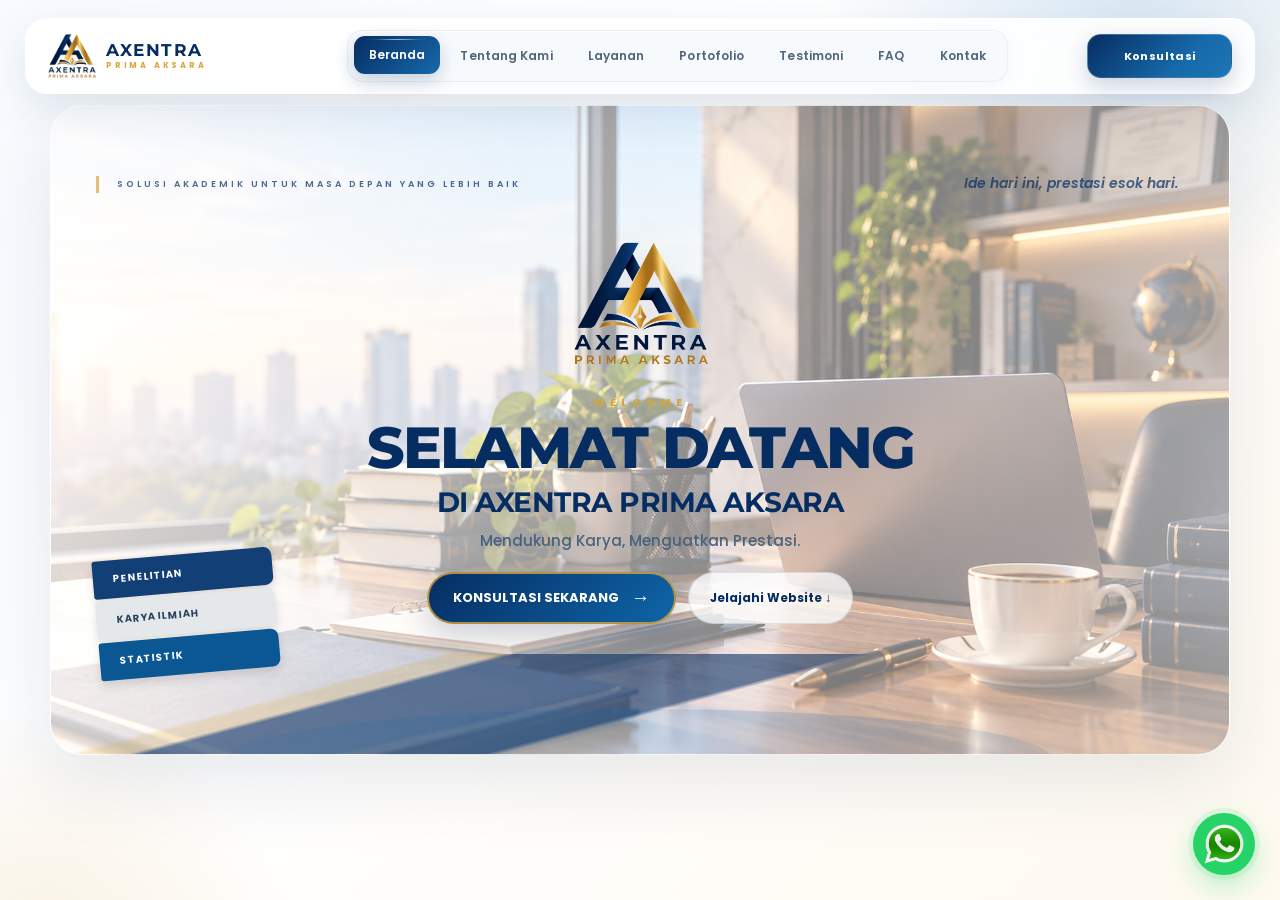
==== commit a5cf8c17: "Add files via upload" ====
--- a/index.html
+++ b/index.html
@@ -195,16 +195,19 @@
 
 
     <!-- TOMBOL SEKUNDER -->
-    <button
-        class="explore-button"
-        data-page="about"
-    >
-        <span class="explore-text">
-            Jelajahi Website
-        </span>
-
-        <span class="explore-arrow">↓</span>
-    </button>
+ <!-- TOMBOL SEKUNDER -->
+<button
+    class="explore-button"
+    id="exploreButton"
+    type="button"
+    aria-label="Jelajahi Website"
+>
+    <span class="explore-text">
+        Jelajahi Website
+    </span>
+
+    <span class="explore-arrow">↓</span>
+</button>
 
 </div>
 
@@ -553,15 +556,21 @@
      SERVICES
 ========================================================= -->
 
+<!-- =========================================================
+     SERVICES
+========================================================= -->
+
 <section class="page" id="services">
 
     <div class="page-container">
 
+        <!-- BACK BUTTON -->
         <button class="back-button" data-page="home">
             ← Kembali ke Beranda
         </button>
 
 
+        <!-- SECTION HEADING -->
         <div class="section-heading">
 
             <span class="eyebrow">
@@ -569,192 +578,315 @@
             </span>
 
             <h1>
-                Pilihan Layanan untuk
-                <span>Kebutuhan Akademik Anda</span>
+                Solusi Akademik untuk
+                <span>Kebutuhan Anda</span>
             </h1>
 
             <p>
-                Pilih layanan sesuai kebutuhan dan diskusikan
-                kebutuhan Anda bersama tim Axentra Prima Aksara.
+                Pilih layanan sesuai kebutuhan Anda dan
+                konsultasikan detailnya bersama Axentra Prima Aksara.
             </p>
 
         </div>
 
 
+        <!-- =====================================================
+             SERVICE GRID
+        ====================================================== -->
+
         <div class="service-grid">
 
 
+            <!-- =================================================
+                 01 — CEK PLAGIASI
+            ================================================== -->
+
             <article class="service-card">
 
-                <div class="service-number">01</div>
-                <div class="service-icon">🎓</div>
+                <div class="service-number">
+                    01
+                </div>
+
+                <div class="service-icon service-icon-logo">
+                    <img
+                        src="logo turnitin.png"
+                        alt="Logo Turnitin"
+                    >
+                </div>
 
                 <h3>
-                    Bimbingan Skripsi & Tesis
+                    Cek Plagiasi Turnitin
                 </h3>
 
                 <p>
-                    Pendampingan dalam proses penyusunan skripsi
-                    dan tesis mulai dari perencanaan penelitian,
-                    penyusunan bab, pembahasan, hingga persiapan
-                    menghadapi tahap akhir penelitian.
-                </p>
-
-                <a href="https://wa.me/6285156167825" target="_blank">
+                    Pemeriksaan tingkat kemiripan naskah akademik
+                    menggunakan Turnitin untuk membantu mengecek
+                    similarity sebelum pengumpulan atau publikasi.
+                </p>
+
+                <a
+                    href="https://wa.me/6285156167825"
+                    target="_blank"
+                    rel="noopener noreferrer"
+                >
                     Konsultasi →
                 </a>
 
             </article>
 
 
+            <!-- =================================================
+                 02 — SKRIPSI & TESIS
+            ================================================== -->
+
             <article class="service-card">
 
-                <div class="service-number">02</div>
-                <div class="service-icon">📊</div>
+                <div class="service-number">
+                    02
+                </div>
+
+                <div class="service-icon service-icon-emoji">
+                    🎓
+                </div>
 
                 <h3>
-                    Pengolahan Data Statistik
+                    Skripsi dan Tesis
                 </h3>
 
                 <p>
-                    Pendampingan pengolahan dan interpretasi data
-                    menggunakan pendekatan statistik sesuai kebutuhan
-                    penelitian, termasuk SPSS, SmartPLS, dan analisis data.
-                </p>
-
-                <a href="https://wa.me/6285156167825" target="_blank">
+                    Pendampingan penyusunan skripsi dan tesis,
+                    mulai dari Bab 1, 2, dan 3, paket proposal,
+                    hingga pendampingan full skripsi atau tesis.
+                </p>
+
+                <a
+                    href="https://wa.me/6285156167825"
+                    target="_blank"
+                    rel="noopener noreferrer"
+                >
                     Konsultasi →
                 </a>
 
             </article>
 
 
+            <!-- =================================================
+                 03 — KARYA TULIS ILMIAH
+            ================================================== -->
+
             <article class="service-card">
 
-                <div class="service-number">03</div>
-                <div class="service-icon">📝</div>
+                <div class="service-number">
+                    03
+                </div>
+
+                <div class="service-icon service-icon-emoji">
+                    📝
+                </div>
 
                 <h3>
-                    Penulisan Karya Ilmiah
+                    Karya Tulis Ilmiah
                 </h3>
 
                 <p>
-                    Pendampingan penulisan karya ilmiah dengan
-                    memperhatikan struktur tulisan, sistematika,
-                    argumentasi, referensi, dan ketepatan akademik.
-                </p>
-
-                <a href="https://wa.me/6285156167825" target="_blank">
+                    Pendampingan penyusunan KTI dengan struktur
+                    sistematis, pembahasan yang relevan, referensi,
+                    dan penulisan sesuai kebutuhan akademik.
+                </p>
+
+                <a
+                    href="https://wa.me/6285156167825"
+                    target="_blank"
+                    rel="noopener noreferrer"
+                >
                     Konsultasi →
                 </a>
 
             </article>
 
 
+            <!-- =================================================
+                 04 — ARTIKEL ILMIAH
+            ================================================== -->
+
             <article class="service-card">
 
-                <div class="service-number">04</div>
-                <div class="service-icon">📚</div>
+                <div class="service-number">
+                    04
+                </div>
+
+                <div class="service-icon service-icon-emoji">
+                    📄
+                </div>
 
                 <h3>
-                    Literature Review
+                    Artikel Ilmiah
                 </h3>
 
                 <p>
-                    Pendampingan pencarian, pemetaan, sintesis,
-                    dan penyusunan literature review untuk membantu
-                    membangun landasan teori dan kajian penelitian.
-                </p>
-
-                <a href="https://wa.me/6285156167825" target="_blank">
+                    Pendampingan penyusunan dan penyempurnaan
+                    artikel ilmiah dengan memperhatikan struktur,
+                    referensi, pembahasan, dan kaidah akademik.
+                </p>
+
+                <a
+                    href="https://wa.me/6285156167825"
+                    target="_blank"
+                    rel="noopener noreferrer"
+                >
                     Konsultasi →
                 </a>
 
             </article>
 
 
+            <!-- =================================================
+                 05 — OLAH DATA
+            ================================================== -->
+
             <article class="service-card">
 
-                <div class="service-number">05</div>
-                <div class="service-icon">✏️</div>
+                <div class="service-number">
+                    05
+                </div>
+
+                <div class="service-icon service-icon-logos">
+
+                    <img
+                        src="logo spss.png"
+                        alt="Logo SPSS"
+                    >
+
+                    <img
+                        src="logo smartpls.png"
+                        alt="Logo SmartPLS"
+                    >
+
+                </div>
 
                 <h3>
-                    Editing & Proofreading
+                    Olah Data
                 </h3>
 
                 <p>
-                    Pemeriksaan dan penyempurnaan dokumen untuk
-                    membantu meningkatkan keterbacaan, struktur
-                    tulisan, konsistensi bahasa, dan kerapian naskah.
-                </p>
-
-                <a href="https://wa.me/6285156167825" target="_blank">
+                    Pengolahan dan interpretasi data penelitian
+                    menggunakan SPSS dan SmartPLS sesuai metode
+                    analisis dan kebutuhan penelitian.
+                </p>
+
+                <a
+                    href="https://wa.me/6285156167825"
+                    target="_blank"
+                    rel="noopener noreferrer"
+                >
                     Konsultasi →
                 </a>
 
             </article>
 
 
+            <!-- =================================================
+                 06 — DESAIN & PRESENTASI
+            ================================================== -->
+
             <article class="service-card">
 
-                <div class="service-number">06</div>
-                <div class="service-icon">💡</div>
+                <div class="service-number">
+                    06
+                </div>
+
+                <div class="service-icon service-icon-logo">
+                    <img
+                        src="logo ppt.png"
+                        alt="Logo PowerPoint"
+                    >
+                </div>
 
                 <h3>
-                    Konsultasi Akademik
+                    Desain dan Presentasi
                 </h3>
 
                 <p>
-                    Konsultasi untuk membantu menemukan arah,
-                    menyusun strategi, dan memahami berbagai
-                    kebutuhan akademik secara lebih terstruktur.
-                </p>
-
-                <a href="https://wa.me/6285156167825" target="_blank">
+                    Pembuatan dan desain presentasi PowerPoint
+                    yang rapi, informatif, dan menarik untuk
+                    kebutuhan akademik maupun presentasi.
+                </p>
+
+                <a
+                    href="https://wa.me/6285156167825"
+                    target="_blank"
+                    rel="noopener noreferrer"
+                >
                     Konsultasi →
                 </a>
 
             </article>
 
 
+            <!-- =================================================
+                 07 — MAKALAH
+            ================================================== -->
+
             <article class="service-card">
 
-                <div class="service-number">07</div>
-                <div class="service-icon">📖</div>
+                <div class="service-number">
+                    07
+                </div>
+
+                <div class="service-icon service-icon-emoji">
+                    📚
+                </div>
 
                 <h3>
-                    Makalah & Konsultasi Tugas
+                    Makalah
                 </h3>
 
                 <p>
-                    Pendampingan dalam memahami instruksi,
-                    menyusun kerangka, mengembangkan pembahasan,
-                    dan merapikan tugas akademik sesuai kebutuhan.
-                </p>
-
-                <a href="https://wa.me/6285156167825" target="_blank">
+                    Penyusunan makalah dengan struktur sistematis,
+                    pembahasan relevan, referensi yang sesuai,
+                    dan format penulisan yang rapi.
+                </p>
+
+                <a
+                    href="https://wa.me/6285156167825"
+                    target="_blank"
+                    rel="noopener noreferrer"
+                >
                     Konsultasi →
                 </a>
 
             </article>
 
 
+            <!-- =================================================
+                 08 — TUGAS LAINNYA
+            ================================================== -->
+
             <article class="service-card">
 
-                <div class="service-number">08</div>
-                <div class="service-icon">🌐</div>
+                <div class="service-number">
+                    08
+                </div>
+
+                <div class="service-icon service-icon-emoji">
+                    ✏️
+                </div>
 
                 <h3>
-                    Sosial Humaniora & Kesehatan
+                    Tugas Lainnya
                 </h3>
 
                 <p>
-                    Layanan akademik untuk berbagai kebutuhan
-                    pada bidang sosial humaniora dan kesehatan
-                    dengan pendekatan yang disesuaikan.
-                </p>
-
-                <a href="https://wa.me/6285156167825" target="_blank">
+                    Pendampingan berbagai kebutuhan tugas akademik
+                    lainnya sesuai instruksi, tingkat pendidikan,
+                    dan kebutuhan masing-masing klien.
+                </p>
+
+                <a
+                    href="https://wa.me/6285156167825"
+                    target="_blank"
+                    rel="noopener noreferrer"
+                >
                     Konsultasi →
                 </a>
 
@@ -766,7 +898,6 @@
     </div>
 
 </section>
-
 
 
 <!-- =========================================================
@@ -1742,9 +1873,289 @@
 
 
 </main>
-
-
-
+<!-- =========================================================
+     EXPLORE WEBSITE PANEL
+========================================================= -->
+
+<div
+    class="explore-overlay"
+    id="exploreOverlay"
+    aria-hidden="true"
+>
+
+    <div
+        class="explore-panel"
+        role="dialog"
+        aria-modal="true"
+        aria-labelledby="exploreTitle"
+    >
+
+        <!-- HEADER -->
+        <div class="explore-panel-header">
+
+            <div>
+
+                <span class="explore-eyebrow">
+                    AXENTRA PRIMA AKSARA
+                </span>
+
+                <h2 id="exploreTitle">
+                    Jelajahi Website
+                </h2>
+
+                <p>
+                    Temukan layanan dan informasi yang Anda butuhkan.
+                </p>
+
+            </div>
+
+
+            <button
+                class="explore-close"
+                id="exploreClose"
+                type="button"
+                aria-label="Tutup menu"
+            >
+                ×
+            </button>
+
+        </div>
+
+
+        <!-- =================================================
+             MENU SESUAI TASKBAR
+        ================================================== -->
+
+        <div class="explore-grid">
+
+
+            <!-- 01 BERANDA -->
+            <button
+                class="explore-card"
+                data-explore-page="home"
+                type="button"
+            >
+
+                <span class="explore-card-icon">
+                    🏠
+                </span>
+
+                <span class="explore-card-content">
+
+                    <strong>
+                        Beranda
+                    </strong>
+
+                    <small>
+                        Kembali ke halaman utama
+                    </small>
+
+                </span>
+
+                <span class="explore-card-arrow">
+                    →
+                </span>
+
+            </button>
+
+
+            <!-- 02 TENTANG KAMI -->
+            <button
+                class="explore-card"
+                data-explore-page="about"
+                type="button"
+            >
+
+                <span class="explore-card-icon">
+                    🏢
+                </span>
+
+                <span class="explore-card-content">
+
+                    <strong>
+                        Tentang Kami
+                    </strong>
+
+                    <small>
+                        Kenali Axentra Prima Aksara
+                    </small>
+
+                </span>
+
+                <span class="explore-card-arrow">
+                    →
+                </span>
+
+            </button>
+
+
+            <!-- 03 LAYANAN -->
+            <button
+                class="explore-card"
+                data-explore-page="services"
+                type="button"
+            >
+
+                <span class="explore-card-icon">
+                    📚
+                </span>
+
+                <span class="explore-card-content">
+
+                    <strong>
+                        Layanan
+                    </strong>
+
+                    <small>
+                        Lihat layanan akademik kami
+                    </small>
+
+                </span>
+
+                <span class="explore-card-arrow">
+                    →
+                </span>
+
+            </button>
+
+
+            <!-- 04 PORTOFOLIO -->
+            <button
+                class="explore-card"
+                data-explore-page="portfolio"
+                type="button"
+            >
+
+                <span class="explore-card-icon">
+                    💼
+                </span>
+
+                <span class="explore-card-content">
+
+                    <strong>
+                        Portofolio
+                    </strong>
+
+                    <small>
+                        Lihat karya dan dokumen
+                    </small>
+
+                </span>
+
+                <span class="explore-card-arrow">
+                    →
+                </span>
+
+            </button>
+
+
+            <!-- 05 TESTIMONI -->
+            <button
+                class="explore-card"
+                data-explore-page="testimonials"
+                type="button"
+            >
+
+                <span class="explore-card-icon">
+                    ⭐
+                </span>
+
+                <span class="explore-card-content">
+
+                    <strong>
+                        Testimoni
+                    </strong>
+
+                    <small>
+                        Pengalaman klien Axentra
+                    </small>
+
+                </span>
+
+                <span class="explore-card-arrow">
+                    →
+                </span>
+
+            </button>
+
+
+            <!-- 06 FAQ -->
+            <button
+                class="explore-card"
+                data-explore-page="faq"
+                type="button"
+            >
+
+                <span class="explore-card-icon">
+                    ❓
+                </span>
+
+                <span class="explore-card-content">
+
+                    <strong>
+                        FAQ
+                    </strong>
+
+                    <small>
+                        Pertanyaan yang sering ditanyakan
+                    </small>
+
+                </span>
+
+                <span class="explore-card-arrow">
+                    →
+                </span>
+
+            </button>
+
+
+            <!-- 07 KONTAK -->
+            <button
+                class="explore-card explore-card-gold"
+                data-explore-page="contact"
+                type="button"
+            >
+
+                <span class="explore-card-icon">
+                    💬
+                </span>
+
+                <span class="explore-card-content">
+
+                    <strong>
+                        Kontak
+                    </strong>
+
+                    <small>
+                        Hubungi Axentra Prima Aksara
+                    </small>
+
+                </span>
+
+                <span class="explore-card-arrow">
+                    →
+                </span>
+
+            </button>
+
+
+        </div>
+
+
+        <!-- FOOTER -->
+        <div class="explore-panel-footer">
+
+            <span>
+                Mendukung Karya, Menguatkan Prestasi.
+            </span>
+
+        </div>
+
+    </div>
+
+</div>
+
+</div>
 <!-- =========================================================
      FLOATING WHATSAPP
 ========================================================= -->
--- a/style.css
+++ b/style.css
@@ -1443,7 +1443,7 @@
 
     padding: 24px 20px;
 
-    min-height: 310px;
+    min-height: 325px;
 
     background:
         rgba(255,255,255,.86);
@@ -1510,17 +1510,23 @@
     font-weight: 700;
 }
 
+/* =========================================================
+   SERVICE ICON — FINAL DESIGN
+========================================================= */
+
 .service-icon {
 
-    width: 52px;
-    height: 52px;
+    width: 62px;
+    height: 62px;
+
+    flex: 0 0 62px;
 
     display: flex;
 
     align-items: center;
     justify-content: center;
 
-    border-radius: 16px;
+    border-radius: 17px;
 
     background:
         linear-gradient(
@@ -1529,11 +1535,201 @@
             #fff8e7
         );
 
-    font-size: 23px;
+    border: 1px solid rgba(6,45,98,.07);
 
     margin-bottom: 20px;
-}
-
+
+    position: relative;
+
+    z-index: 2;
+
+    overflow: hidden;
+}
+
+
+/* =========================================================
+   TURNITIN
+   KOTAK DIBUAT LEBIH LEBAR
+========================================================= */
+
+.service-icon-logo {
+
+    width: 120px;
+    height: 62px;
+
+    flex: 0 0 120px;
+
+    display: flex;
+
+    align-items: center;
+    justify-content: center;
+
+    border-radius: 17px;
+
+    padding: 4px 8px;
+
+    overflow: hidden;
+}
+
+
+/* LOGO TURNITIN */
+
+.service-icon-logo img {
+
+    display: block;
+
+    width: 105px;
+    height: 52px;
+
+    max-width: 105px;
+    max-height: 52px;
+
+    object-fit: contain;
+
+    object-position: center;
+}
+
+
+/* PERBESAR VISUAL TURNITIN */
+
+.service-icon-logo img[src*="turnitin"] {
+
+    width: 110px;
+    height: 54px;
+
+    max-width: 110px;
+    max-height: 54px;
+
+    object-fit: contain;
+
+    transform: scale(1.08);
+}
+
+
+/* =========================================================
+   TURNITIN — PERBESAR VISUAL LOGO
+========================================================= */
+
+.service-icon-logo img[src*="turnitin"] {
+
+    width: 108px;
+    height: 54px;
+
+    max-width: 108px;
+    max-height: 54px;
+
+    object-fit: contain;
+
+    transform: scale(1.15);
+}
+
+
+/* =========================================================
+   SPSS + SMARTPLS
+   SATU LAYANAN, DUA LOGO
+========================================================= */
+
+.service-icon-logos {
+
+    width: 100px;
+    height: 62px;
+
+    flex: 0 0 100px;
+
+    display: flex;
+
+    align-items: center;
+    justify-content: center;
+
+    gap: 8px;
+
+    padding: 5px;
+
+    border-radius: 17px;
+
+    background:
+        linear-gradient(
+            135deg,
+            #edf7ff,
+            #fff8e7
+        );
+
+    border: 1px solid rgba(6,45,98,.07);
+
+    margin-bottom: 20px;
+
+    position: relative;
+
+    z-index: 2;
+
+    overflow: hidden;
+}
+
+
+/* =========================================================
+   LOGO SPSS + SMARTPLS
+========================================================= */
+
+.service-icon-logos img {
+
+    display: block;
+
+    width: 40px;
+    height: 40px;
+
+    max-width: 40px;
+    max-height: 40px;
+
+    padding: 4px;
+
+    object-fit: contain;
+
+    object-position: center;
+
+    background: #ffffff;
+
+    border: 1px solid rgba(6,45,98,.10);
+
+    border-radius: 10px;
+
+    box-shadow:
+        0 3px 9px rgba(6,45,98,.10);
+
+    transition:
+        transform .25s ease,
+        box-shadow .25s ease;
+}
+
+
+/* =========================================================
+   HOVER LOGO
+========================================================= */
+
+.service-icon-logos img:hover {
+
+    transform:
+        translateY(-2px)
+        scale(1.05);
+
+    box-shadow:
+        0 5px 12px rgba(6,45,98,.15);
+}
+
+/* =========================================================
+   EMOJI / ICON LAYANAN LAIN
+========================================================= */
+
+.service-icon-emoji {
+
+    font-size: 27px;
+
+    line-height: 1;
+
+    display: flex;
+
+    align-items: center;
+    justify-content: center;
+}
 .service-card h3 {
 
     color: var(--navy);
@@ -1543,6 +1739,12 @@
     font-size: 17px;
 
     line-height: 1.35;
+
+    min-height: 46px;
+
+    display: flex;
+
+    align-items: flex-start;
 
     margin-bottom: 12px;
 }
@@ -3630,612 +3832,380 @@
     }
 
 
-    /* SERVICES */
+ /* =========================================================
+   SERVICES
+========================================================= */
+
+.service-grid {
+
+    display: grid;
+
+    grid-template-columns:
+        repeat(4, minmax(0, 1fr));
+
+    gap: 18px;
+
+    align-items: stretch;
+}
+
+
+/* =========================================================
+   SERVICE CARD
+========================================================= */
+
+.service-card {
+
+    position: relative;
+
+    min-width: 0;
+    min-height: 315px;
+
+    display: flex;
+    flex-direction: column;
+
+    padding: 24px 20px 20px;
+
+    background:
+        linear-gradient(
+            145deg,
+            rgba(255,255,255,.98),
+            rgba(248,251,255,.92)
+        );
+
+    border:
+        1px solid var(--border);
+
+    border-radius: 22px;
+
+    box-shadow:
+        0 12px 35px rgba(6,45,98,.06);
+
+    overflow: hidden;
+
+    transition:
+        transform .35s ease,
+        box-shadow .35s ease,
+        border-color .35s ease;
+}
+
+
+/* =========================================================
+   DECORATIVE CIRCLE
+========================================================= */
+
+.service-card::before {
+
+    content: "";
+
+    position: absolute;
+
+    width: 115px;
+    height: 115px;
+
+    top: -62px;
+    right: -62px;
+
+    border-radius: 50%;
+
+    background:
+        radial-gradient(
+            circle,
+            rgba(216,166,58,.18),
+            rgba(216,166,58,.05) 65%,
+            transparent 70%
+        );
+
+    pointer-events: none;
+}
+
+
+/* =========================================================
+   HOVER
+========================================================= */
+
+.service-card:hover {
+
+    transform:
+        translateY(-6px);
+
+    box-shadow:
+        0 20px 42px rgba(6,45,98,.12);
+
+    border-color:
+        rgba(216,166,58,.42);
+}
+
+
+/* =========================================================
+   NUMBER
+========================================================= */
+
+.service-number {
+
+    position: absolute;
+
+    top: 15px;
+    right: 17px;
+
+    font-family:
+        "Montserrat",
+        sans-serif;
+
+    font-size: 10px;
+
+    color: #b4bfcc;
+
+    font-weight: 800;
+
+    letter-spacing: .5px;
+
+    z-index: 3;
+}
+
+
+/* =========================================================
+   SERVICE ICON BASE
+========================================================= */
+
+.service-icon {
+
+    width: 54px;
+    height: 54px;
+
+    flex: 0 0 54px;
+
+    display: flex;
+
+    align-items: center;
+    justify-content: center;
+
+    border-radius: 16px;
+
+    background:
+        linear-gradient(
+            135deg,
+            #edf7ff,
+            #fff8e7
+        );
+
+    border:
+        1px solid rgba(6,45,98,.05);
+
+    margin-bottom: 18px;
+
+    position: relative;
+
+    z-index: 2;
+
+    overflow: hidden;
+}
+
+
+/* =========================================================
+   EMOJI ICON
+========================================================= */
+
+.service-icon-emoji {
+
+    font-size: 23px;
+
+    line-height: 1;
+}
+
+
+/* =========================================================
+   SINGLE LOGO
+   Turnitin / PowerPoint
+========================================================= */
+
+.service-icon-logo {
+
+    padding: 8px;
+}
+
+
+.service-icon-logo img {
+
+    display: block;
+
+    width: 38px;
+    height: 38px;
+
+    max-width: 38px;
+    max-height: 38px;
+
+    object-fit: contain;
+}
+
+
+/* =========================================================
+   SPSS + SMARTPLS
+========================================================= */
+
+.service-icon-logos {
+
+    gap: 7px;
+
+    padding: 8px;
+}
+
+
+.service-icon-logos img {
+
+    display: block;
+
+    width: 23px;
+    height: 23px;
+
+    max-width: 23px;
+    max-height: 23px;
+
+    object-fit: contain;
+
+    background:
+        #ffffff;
+
+    border-radius: 6px;
+
+    padding: 2px;
+
+    box-shadow:
+        0 2px 7px rgba(6,45,98,.08);
+}
+
+
+/* =========================================================
+   SERVICE TITLE
+========================================================= */
+
+.service-card h3 {
+
+    position: relative;
+
+    z-index: 2;
+
+    color:
+        var(--navy);
+
+    font-family:
+        "Montserrat",
+        sans-serif;
+
+    font-size: 16px;
+
+    line-height: 1.35;
+
+    min-height: 43px;
+
+    display: flex;
+
+    align-items: flex-start;
+
+    margin-bottom: 10px;
+}
+
+
+/* =========================================================
+   SERVICE DESCRIPTION
+========================================================= */
+
+.service-card p {
+
+    position: relative;
+
+    z-index: 2;
+
+    color:
+        var(--muted);
+
+    font-size: 10.5px;
+
+    line-height: 1.7;
+
+    margin-bottom: 16px;
+}
+
+
+/* =========================================================
+   CONSULTATION LINK
+========================================================= */
+
+.service-card a {
+
+    position: relative;
+
+    z-index: 2;
+
+    margin-top: auto;
+
+    align-self: flex-start;
+
+    display: inline-flex;
+
+    align-items: center;
+
+    color:
+        var(--blue);
+
+    font-size: 10.5px;
+
+    font-weight: 700;
+
+    transition:
+        color .25s ease,
+        transform .25s ease;
+}
+
+
+.service-card a:hover {
+
+    color:
+        var(--navy);
+
+    transform:
+        translateX(3px);
+}
+
+
+/* =========================================================
+   RESPONSIVE — TABLET
+========================================================= */
+
+@media (max-width: 1100px) {
 
     .service-grid {
+
         grid-template-columns:
-            repeat(2, 1fr);
-    }
-}
-
-
-/* =========================================================
-   MOBILE SEBENARNYA
-   Termasuk HP yang menggunakan "Desktop Site"
-========================================================= */
-
-@media
-(max-width: 800px),
-(hover: none) and (pointer: coarse) {
-
-    html {
-        width: 100%;
-        overflow-x: hidden;
-    }
-
-    body {
-        width: 100%;
-        max-width: 100%;
-        overflow: hidden;
-    }
-
-
-    /* =====================================================
-       TOPBAR
-    ===================================================== */
-
-    .topbar {
-
-        top: 8px;
-        left: 50%;
-
-        width: calc(100% - 18px);
-
-        height: 62px;
-
-        padding:
-            0 11px;
-
-        border-radius: 17px;
-
-        transform: translateX(-50%);
-    }
-
-
-    .brand {
-
-        min-width: 0;
-
-        gap: 8px;
-
-        max-width: calc(100% - 55px);
-    }
-
-
-    .brand img {
-
-        width: 38px;
-        height: 38px;
-
-        flex-shrink: 0;
-    }
-
-
-    .brand-text {
-
-        min-width: 0;
-    }
-
-
-    .brand-text strong {
-
-        font-size: 12px;
-
-        letter-spacing: 1px;
-
-        white-space: nowrap;
-    }
-
-
-    .brand-text span {
-
-        font-size: 5.5px;
-
-        letter-spacing: 1.8px;
-
-        white-space: nowrap;
-    }
-
-
-    /* Desktop navigation tidak digunakan di HP */
-
-    .desktop-nav,
-    .header-button {
-
-        display: none !important;
-    }
-
-
-    /* MENU BUTTON */
-
-    .mobile-menu-button {
-
-        display: flex !important;
-
-        align-items: center;
-        justify-content: center;
-
-        width: 42px;
-        height: 42px;
-
-        flex: 0 0 42px;
-
-        border-radius: 12px;
-
-        background:
-            linear-gradient(
-                135deg,
-                #062d62,
-                #1769aa
-            );
-
-        color: white;
-
-        font-size: 20px;
-
-        box-shadow:
-            0 7px 18px rgba(6,45,98,.18);
-    }
-
-
-    /* =====================================================
-       MOBILE MENU
-    ===================================================== */
-
-    .mobile-menu {
-
-        top: 78px;
-
-        left: 9px;
-        right: 9px;
-
-        width: auto;
-
-        max-height:
-            calc(100vh - 95px);
-
-        overflow-y: auto;
-
-        padding: 9px;
-
-        border-radius: 17px;
-    }
-
-
-    .mobile-menu button {
-
-        width: 100%;
-
-        min-height: 45px;
-
-        padding:
-            11px 14px;
-
-        font-size: 12px;
-
-        text-align: left;
-    }
-
-
-    /* =====================================================
-       PAGE
-    ===================================================== */
-
-    .page {
-
-        position: absolute;
-
-        inset: 0;
-
-        width: 100%;
-
-        min-width: 0;
-
-        padding:
-            86px
-            12px
-            25px;
-
-        overflow-x: hidden;
-
-        overflow-y: auto;
-
-        -webkit-overflow-scrolling: touch;
-    }
-
-
-    .page-container {
-
-        width: 100%;
-
-        max-width: 100%;
-
-        margin:
-            0 auto 30px;
-    }
-
-
-    .back-button {
-
-        margin-bottom: 22px;
-
-        padding:
-            9px 13px;
-
-        font-size: 11px;
-    }
-
-
-    /* =====================================================
-       HERO MOBILE
-    ===================================================== */
-
-    #home {
-
-        padding:
-            78px
-            8px
-            8px;
-
-        overflow: hidden;
-    }
-
-
-    #home .home-content {
-
-        width: 100%;
-
-        height:
-            calc(100dvh - 92px);
-
-        min-height: 0;
-
-        max-height: none;
-
-        border-radius: 21px;
-
-        overflow: hidden;
-
-        display: flex;
-
-        align-items: center;
-
-        justify-content: center;
-
-        /*
-           Background tetap proporsional
-        */
-
-        background-position:
-            58% center;
-
-        background-size: cover;
-
-        background-repeat: no-repeat;
-    }
-
-
-    /* =====================================================
-       HERO BACKGROUND MOBILE
-    ===================================================== */
-
-    #home .home-content {
-
-        background:
-            linear-gradient(
-                180deg,
-                rgba(255,255,255,.74) 0%,
-                rgba(255,255,255,.58) 45%,
-                rgba(255,255,255,.70) 100%
-            ),
-            url("Background Hero.png");
-
-        background-position:
-            58% center;
-
-        background-size: cover;
-
-        background-repeat: no-repeat;
-    }
-
-
-    /* =====================================================
-       HERO CONTENT
-    ===================================================== */
-
-    #home .hero-center {
-
-        width: 92%;
-
-        max-width: 500px;
-
-        margin:
-            -5px auto 0;
-
-        z-index: 10;
-    }
-
-
-    #home .logo-main {
-
-        margin-bottom: 5px;
-    }
-
-
-    #home .logo-main img {
-
-        width: 88px;
-
-        height: 88px;
-    }
-
-
-    #home .welcome-label {
-
-        font-size: 7px;
-
-        letter-spacing: 3px;
-
-        margin-bottom: 6px;
-    }
-
-
-    #home .hero-center h1 {
-
-        font-size:
-            clamp(30px, 8.8vw, 42px);
-
-        line-height: 1;
-
-        letter-spacing:
-            -1.2px;
-    }
-
-
-    #home .hero-center h2 {
-
-        font-size:
-            clamp(16px, 4.8vw, 23px);
-
-        line-height: 1.15;
-
-        margin-top: 7px;
-    }
-
-
-    #home .tagline {
-
-        font-size:
-            clamp(10px, 3vw, 13px);
-
-        line-height: 1.5;
-
-        margin-top: 9px;
-    }
-
-
-    /* =====================================================
-       HERO BUTTON
-    ===================================================== */
-
-    #home .hero-actions {
-
-        width: 100%;
-
-        display: flex;
-
-        flex-direction: column;
-
-        align-items: center;
-
-        gap: 8px;
-
-        margin-top: 16px;
-    }
-
-
-    #home .primary-button,
-    #home .explore-button {
-
-        width:
-            min(285px, 88%);
-
-        min-height: 44px;
-
-        padding:
-            0 17px;
-
-        font-size: 10px;
-
-        border-radius: 50px;
-    }
-
-
-    #home .primary-button {
-
-        gap: 8px;
-    }
-
-
-    #home .primary-button .arrow {
-
-        font-size: 16px;
-    }
-
-
-    /* =====================================================
-       HILANGKAN ELEMEN YANG MEMBUAT HP PENUH
-    ===================================================== */
-
-    #home .side-message,
-    #home .academic-books,
-    #home .home-bottom-text,
-    #home .home-info {
-
-        display: none !important;
-    }
-
-
-    /* =====================================================
-       HERO DECORATION
-    ===================================================== */
-
-    #home .home-content::before {
-
-        height: 65px;
-
-        opacity: .32;
-    }
-
-
-    #home .home-content::after {
-
-        height: 60px;
-
-        width: 80%;
-
-        left: 10%;
-
-        bottom: -42px;
-
-        opacity: .5;
-    }
-
-
-    /* =====================================================
-       ABOUT
-    ===================================================== */
-
-    .section-heading {
-
-        max-width: 100%;
-
-        margin-bottom: 25px;
-    }
-
-
-    .section-heading h1 {
-
-        font-size:
-            clamp(27px, 8vw, 34px);
-
-        line-height: 1.15;
-    }
-
-
-    .section-heading p {
-
-        font-size: 12px;
-
-        line-height: 1.7;
-    }
-
-
-    .about-grid {
-
-        grid-template-columns: 1fr;
-
-        gap: 25px;
-    }
-
-
-    .about-image {
-
-        border-radius: 20px;
-    }
-
-
-    .about-content h2 {
-
-        font-size: 23px;
-
-        line-height: 1.3;
-    }
-
-
-    .about-content p {
-
-        font-size: 12px;
-
-        line-height: 1.75;
-    }
-
-
-    .feature-mini-grid {
-
-        grid-template-columns: 1fr;
-
-        gap: 9px;
-    }
-
-
-    /* =====================================================
-       NIB
-    ===================================================== */
-
-    .nib-card {
-
-        grid-template-columns: 1fr;
+            repeat(2, minmax(0, 1fr));
+
+    }
+
+}
+
+
+/* =========================================================
+   RESPONSIVE — MOBILE
+========================================================= */
+
+@media (max-width: 650px) {
+
+    .service-grid {
+
+        grid-template-columns:
+            1fr;
 
         gap: 14px;
 
-        padding: 17px;
-
-        margin-top: 18px;
-    }
-
-
-    .nib-number-box {
-
-        width: 100%;
-
-        min-width: 0;
-    }
-
-
-    .nib-number-box strong {
-
-        font-size: 17px;
-
-        word-break: break-word;
-    }
-
-
-    .nib-button {
-
-        width: 100%;
-
-        justify-content: center;
-    }
-
-
-    /* =====================================================
-       SERVICES
-    ===================================================== */
-
-    .service-grid {
-
-        grid-template-columns: 1fr;
-
-        gap: 12px;
-    }
-
+    }
 
     .service-card {
 
-        min-height: auto;
-
-        padding:
-            21px 18px;
-    }
-
-
-    .service-card h3 {
-
-        font-size: 17px;
-
-        line-height: 1.3;
-    }
-
-
-    .service-card p {
-
-        font-size: 11px;
-
-        line-height: 1.7;
-    }
-
-
+        min-height:
+            285px;
+
+    }
+
+}
     /* =====================================================
        PORTFOLIO
     ===================================================== */
@@ -5627,4 +5597,657 @@
 
         padding: 13px;
     }
+}
+/* =========================================================
+   EXPLORE WEBSITE PANEL
+========================================================= */
+
+.explore-overlay {
+
+    position: fixed;
+
+    inset: 0;
+
+    z-index: 5000;
+
+    display: flex;
+
+    align-items: center;
+
+    justify-content: center;
+
+    padding: 30px;
+
+    background:
+        rgba(3, 29, 66, .48);
+
+    backdrop-filter:
+        blur(14px);
+
+    -webkit-backdrop-filter:
+        blur(14px);
+
+    opacity: 0;
+
+    visibility: hidden;
+
+    pointer-events: none;
+
+    transition:
+        opacity .4s ease,
+        visibility .4s ease;
+}
+
+
+/* PANEL AKTIF */
+
+.explore-overlay.show {
+
+    opacity: 1;
+
+    visibility: visible;
+
+    pointer-events: auto;
+}
+
+
+/* =========================================================
+   PANEL UTAMA
+========================================================= */
+
+.explore-panel {
+
+    width: min(920px, 100%);
+
+    max-height: 90vh;
+
+    overflow-y: auto;
+
+    padding: 34px;
+
+    border-radius: 30px;
+
+    background:
+        linear-gradient(
+            145deg,
+            rgba(255,255,255,.98),
+            rgba(248,252,255,.97)
+        );
+
+    border:
+        1px solid rgba(255,255,255,.95);
+
+    box-shadow:
+        0 35px 100px rgba(0,20,50,.28);
+
+    transform:
+        translateY(35px)
+        scale(.94);
+
+    opacity: 0;
+
+    transition:
+        transform .55s cubic-bezier(.22,1,.36,1),
+        opacity .4s ease;
+}
+
+
+.explore-overlay.show .explore-panel {
+
+    transform:
+        translateY(0)
+        scale(1);
+
+    opacity: 1;
+}
+
+
+/* =========================================================
+   HEADER
+========================================================= */
+
+.explore-panel-header {
+
+    display: flex;
+
+    align-items: flex-start;
+
+    justify-content: space-between;
+
+    gap: 25px;
+
+    margin-bottom: 28px;
+
+    padding-bottom: 22px;
+
+    border-bottom:
+        1px solid rgba(6,45,98,.08);
+}
+
+
+.explore-eyebrow {
+
+    display: block;
+
+    margin-bottom: 7px;
+
+    color: var(--gold);
+
+    font-size: 9px;
+
+    font-weight: 700;
+
+    letter-spacing: 3px;
+}
+
+
+.explore-panel-header h2 {
+
+    color: var(--navy);
+
+    font-family:
+        "Montserrat",
+        sans-serif;
+
+    font-size:
+        clamp(26px, 4vw, 38px);
+
+    line-height: 1.1;
+
+    margin-bottom: 7px;
+}
+
+
+.explore-panel-header p {
+
+    color: var(--muted);
+
+    font-size: 12px;
+
+    line-height: 1.6;
+}
+
+
+/* =========================================================
+   CLOSE BUTTON
+========================================================= */
+
+.explore-close {
+
+    flex: 0 0 auto;
+
+    width: 42px;
+
+    height: 42px;
+
+    display: flex;
+
+    align-items: center;
+
+    justify-content: center;
+
+    border-radius: 50%;
+
+    background:
+        rgba(6,45,98,.06);
+
+    color: var(--navy);
+
+    font-size: 26px;
+
+    line-height: 1;
+
+    transition:
+        background .3s ease,
+        color .3s ease,
+        transform .3s ease;
+}
+
+
+.explore-close:hover {
+
+    background:
+        var(--navy);
+
+    color: white;
+
+    transform:
+        rotate(90deg);
+}
+
+
+/* =========================================================
+   MENU GRID
+========================================================= */
+
+.explore-grid {
+
+    display: grid;
+
+    grid-template-columns:
+        repeat(3, 1fr);
+
+    gap: 13px;
+}
+
+
+/* =========================================================
+   CARD
+========================================================= */
+
+.explore-card {
+
+    position: relative;
+
+    display: flex;
+
+    align-items: center;
+
+    gap: 13px;
+
+    min-height: 92px;
+
+    padding: 17px;
+
+    text-align: left;
+
+    border-radius: 18px;
+
+    background:
+        rgba(255,255,255,.88);
+
+    border:
+        1px solid rgba(6,45,98,.08);
+
+    box-shadow:
+        0 8px 25px rgba(6,45,98,.045);
+
+    color: var(--text);
+
+    overflow: hidden;
+
+    transition:
+        transform .35s ease,
+        box-shadow .35s ease,
+        border-color .35s ease,
+        background .35s ease;
+}
+
+
+.explore-card::before {
+
+    content: "";
+
+    position: absolute;
+
+    width: 65px;
+
+    height: 65px;
+
+    right: -30px;
+
+    top: -30px;
+
+    border-radius: 50%;
+
+    background:
+        rgba(216,166,58,.10);
+
+    transition:
+        transform .4s ease;
+}
+
+
+.explore-card:hover {
+
+    transform:
+        translateY(-5px);
+
+    background:
+        white;
+
+    border-color:
+        rgba(216,166,58,.45);
+
+    box-shadow:
+        0 18px 35px rgba(6,45,98,.12);
+}
+
+
+.explore-card:hover::before {
+
+    transform:
+        scale(2);
+}
+
+
+/* =========================================================
+   KARTU KONTAK DI TENGAH
+========================================================= */
+
+.explore-card:last-child {
+
+    grid-column:
+        2;
+}
+
+
+/* =========================================================
+   ICON
+========================================================= */
+
+.explore-card-icon {
+
+    position: relative;
+
+    z-index: 2;
+
+    flex: 0 0 42px;
+
+    width: 42px;
+
+    height: 42px;
+
+    display: flex;
+
+    align-items: center;
+
+    justify-content: center;
+
+    border-radius: 13px;
+
+    background:
+        linear-gradient(
+            135deg,
+            #eaf5ff,
+            #f7fbff
+        );
+
+    font-size: 20px;
+
+    box-shadow:
+        inset 0 0 0 1px rgba(6,45,98,.05);
+}
+
+
+/* =========================================================
+   CONTENT
+========================================================= */
+
+.explore-card-content {
+
+    position: relative;
+
+    z-index: 2;
+
+    display: flex;
+
+    flex-direction: column;
+
+    min-width: 0;
+
+    flex: 1;
+}
+
+
+.explore-card-content strong {
+
+    color: var(--navy);
+
+    font-family:
+        "Montserrat",
+        sans-serif;
+
+    font-size: 12px;
+
+    font-weight: 700;
+
+    margin-bottom: 4px;
+}
+
+
+.explore-card-content small {
+
+    color: var(--muted);
+
+    font-size: 9px;
+
+    line-height: 1.45;
+}
+
+
+/* =========================================================
+   ARROW
+========================================================= */
+
+.explore-card-arrow {
+
+    position: relative;
+
+    z-index: 2;
+
+    color: var(--gold);
+
+    font-size: 17px;
+
+    transition:
+        transform .3s ease;
+}
+
+
+.explore-card:hover
+.explore-card-arrow {
+
+    transform:
+        translateX(5px);
+}
+
+
+/* =========================================================
+   KONTAK - GOLD / BLUE
+========================================================= */
+
+.explore-card-gold {
+
+    background:
+        linear-gradient(
+            135deg,
+            var(--navy),
+            var(--blue)
+        );
+
+    border-color:
+        rgba(216,166,58,.35);
+}
+
+
+.explore-card-gold
+.explore-card-icon {
+
+    background:
+        rgba(255,255,255,.12);
+
+    box-shadow:
+        inset 0 0 0 1px
+        rgba(255,255,255,.12);
+}
+
+
+.explore-card-gold
+.explore-card-content strong {
+
+    color: white;
+}
+
+
+.explore-card-gold
+.explore-card-content small {
+
+    color:
+        rgba(255,255,255,.72);
+}
+
+
+.explore-card-gold
+.explore-card-arrow {
+
+    color:
+        var(--gold-light);
+}
+
+
+/* =========================================================
+   FOOTER
+========================================================= */
+
+.explore-panel-footer {
+
+    display: flex;
+
+    align-items: center;
+
+    justify-content: center;
+
+    margin-top: 25px;
+
+    padding-top: 20px;
+
+    border-top:
+        1px solid rgba(6,45,98,.07);
+}
+
+
+.explore-panel-footer span {
+
+    color: #8190a5;
+
+    font-size: 9px;
+
+    letter-spacing: .5px;
+
+    text-align: center;
+}
+
+
+/* =========================================================
+   TABLET
+========================================================= */
+
+@media (max-width: 800px) {
+
+    .explore-overlay {
+
+        padding: 18px;
+    }
+
+
+    .explore-panel {
+
+        padding: 25px;
+
+        border-radius: 25px;
+
+        max-height: 88vh;
+    }
+
+
+    .explore-grid {
+
+        grid-template-columns:
+            repeat(2, 1fr);
+    }
+
+
+    .explore-card:last-child {
+
+        grid-column: auto;
+    }
+
+}
+
+
+/* =========================================================
+   HP
+========================================================= */
+
+@media (max-width: 500px) {
+
+    .explore-overlay {
+
+        padding: 12px;
+    }
+
+
+    .explore-panel {
+
+        padding: 21px;
+
+        border-radius: 22px;
+    }
+
+
+    .explore-panel-header {
+
+        margin-bottom: 20px;
+
+        padding-bottom: 18px;
+    }
+
+
+    .explore-panel-header h2 {
+
+        font-size: 25px;
+    }
+
+
+    .explore-panel-header p {
+
+        font-size: 10px;
+    }
+
+
+    .explore-close {
+
+        width: 37px;
+
+        height: 37px;
+
+        font-size: 22px;
+    }
+
+
+    .explore-grid {
+
+        grid-template-columns:
+            1fr;
+
+        gap: 10px;
+    }
+
+
+    .explore-card:last-child {
+
+        grid-column: auto;
+    }
+
+
+    .explore-card {
+
+        min-height: 76px;
+
+        padding: 13px;
+    }
+
+
+    .explore-card-icon {
+
+        width: 38px;
+
+        height: 38px;
+
+        flex-basis: 38px;
+
+        font-size: 18px;
+    }
+
 }
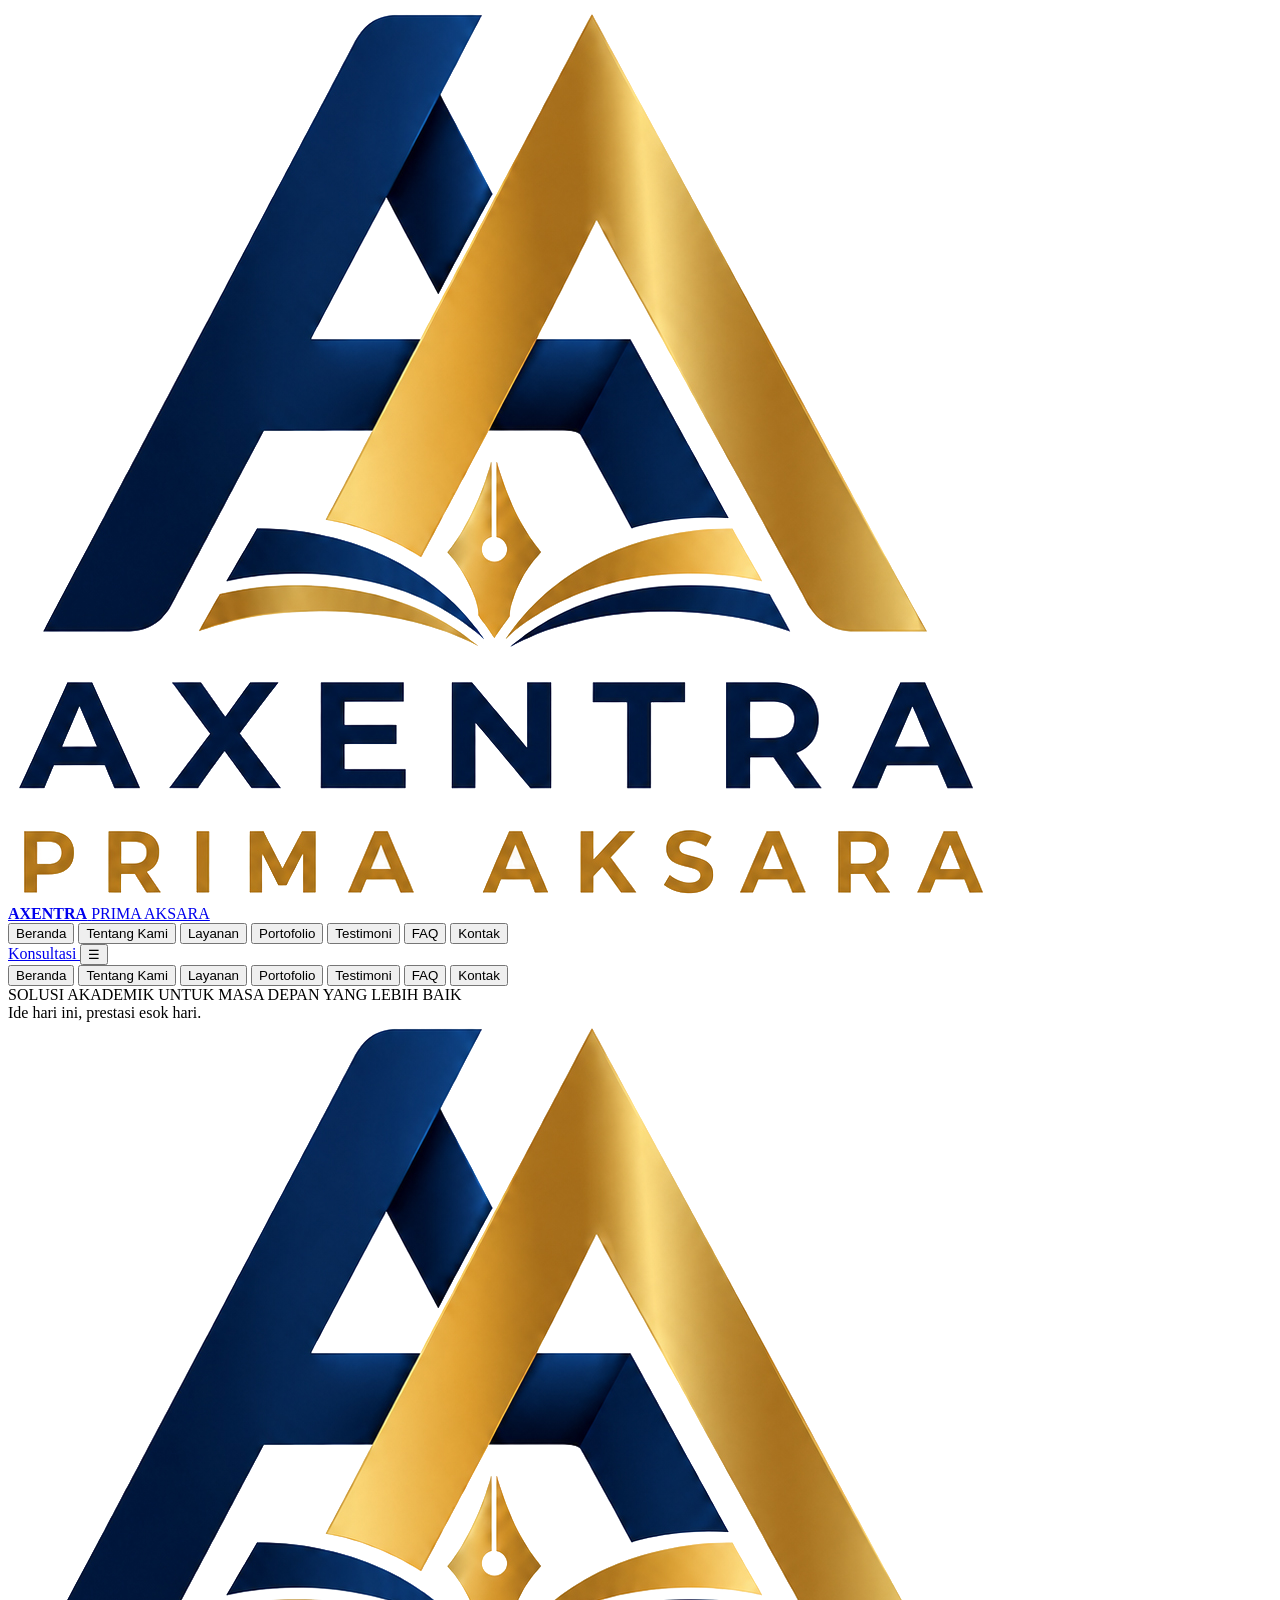
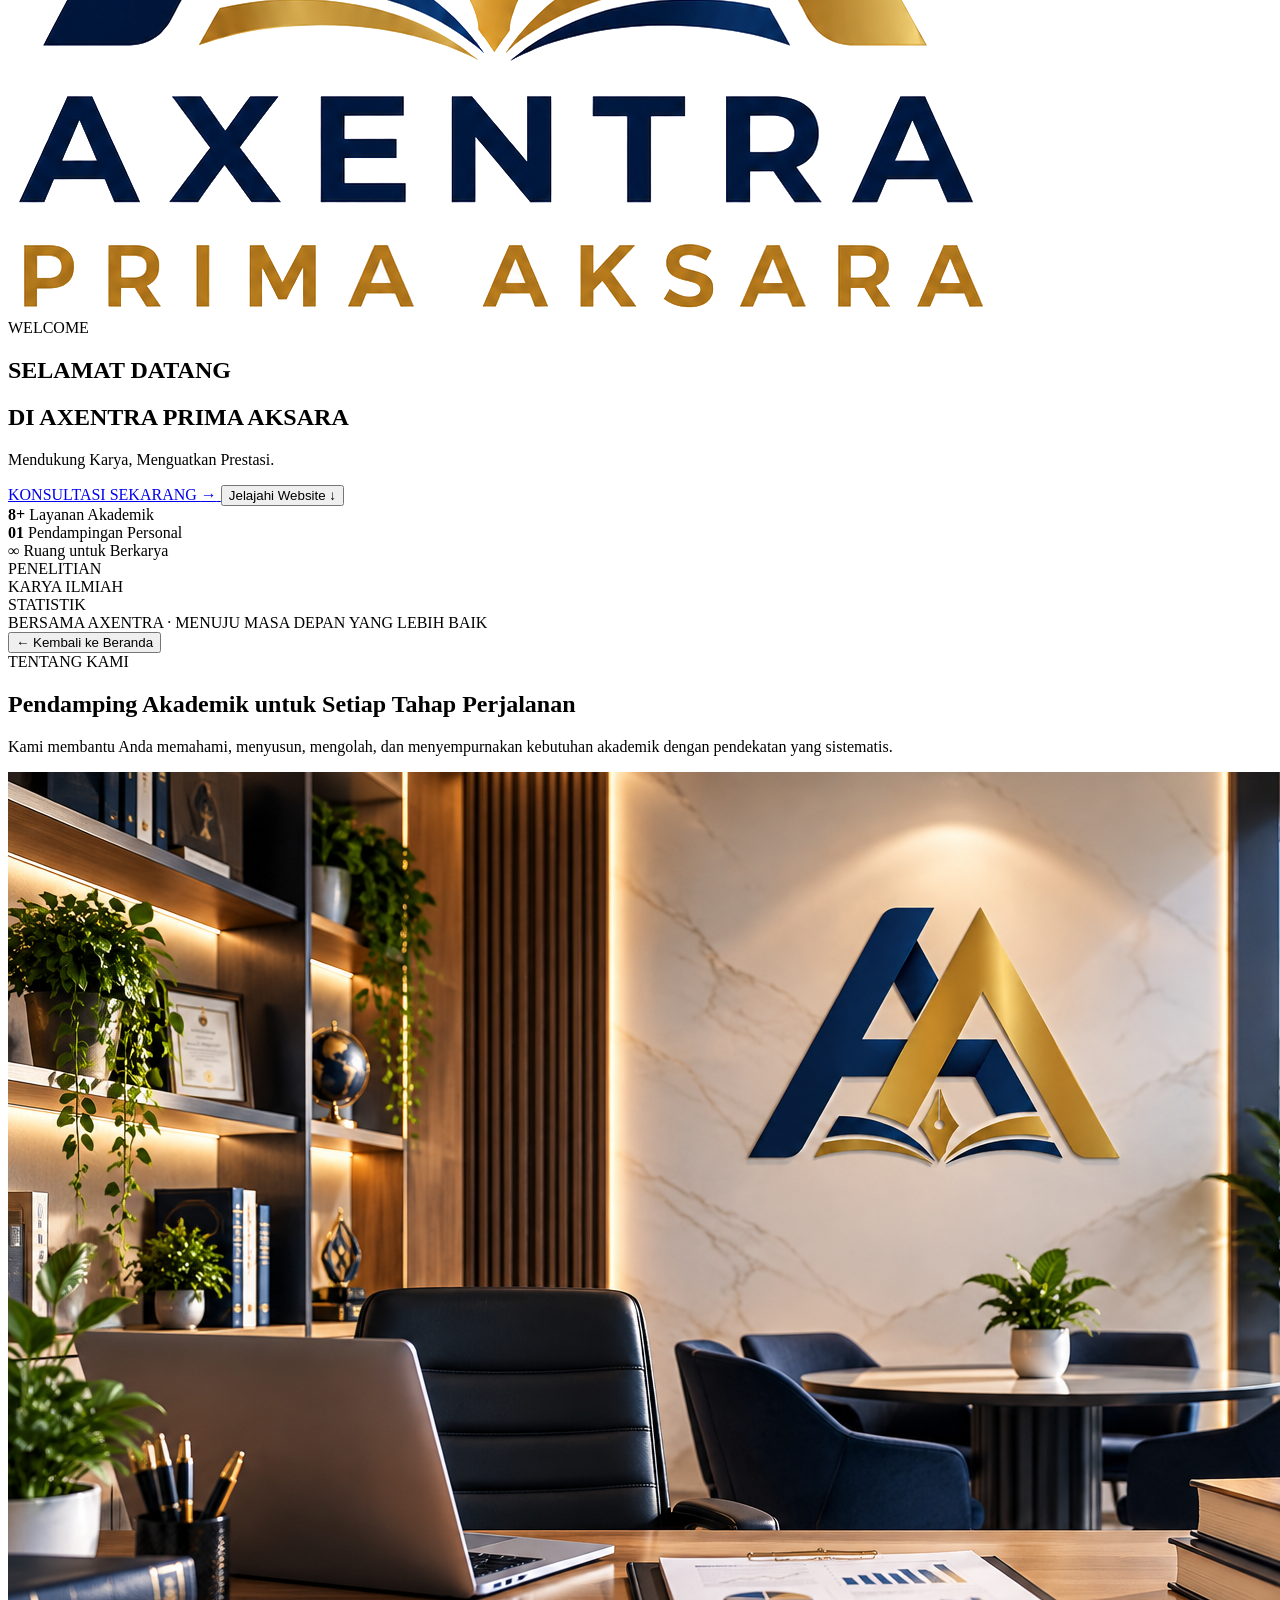
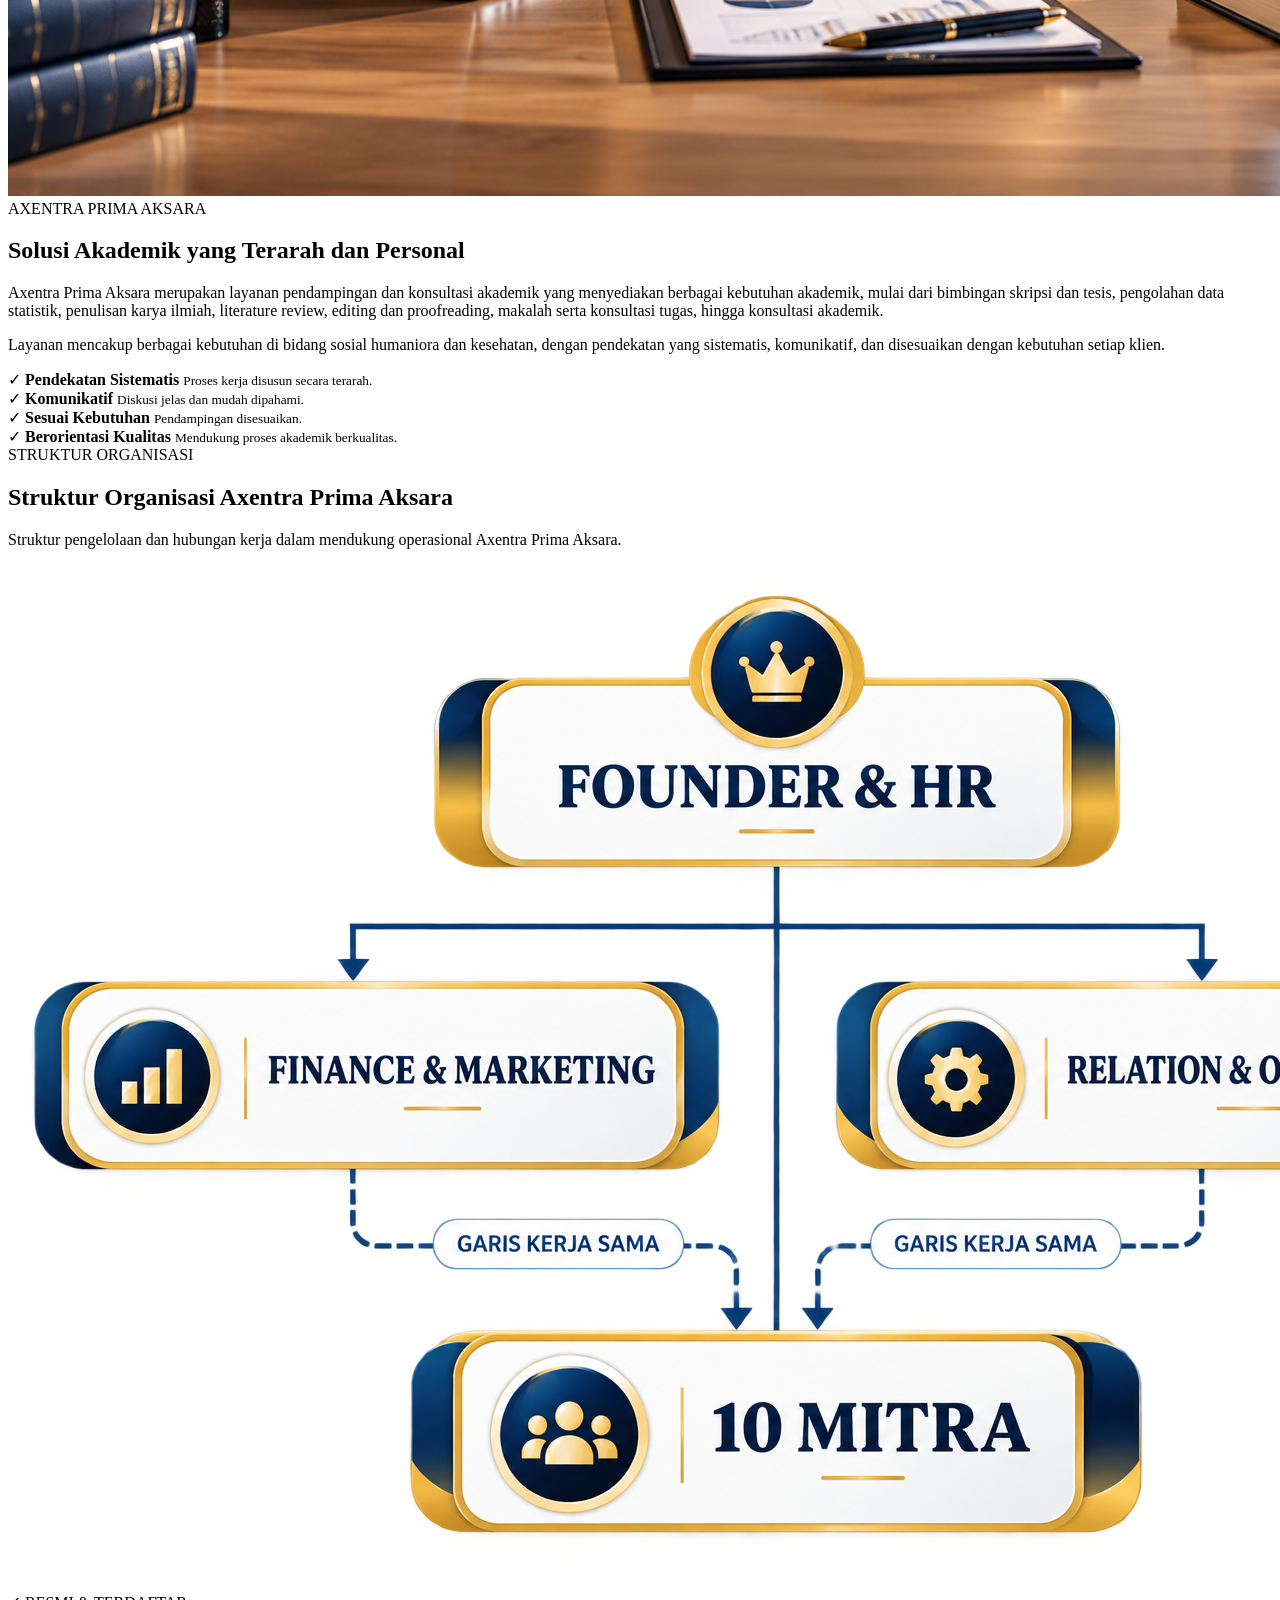
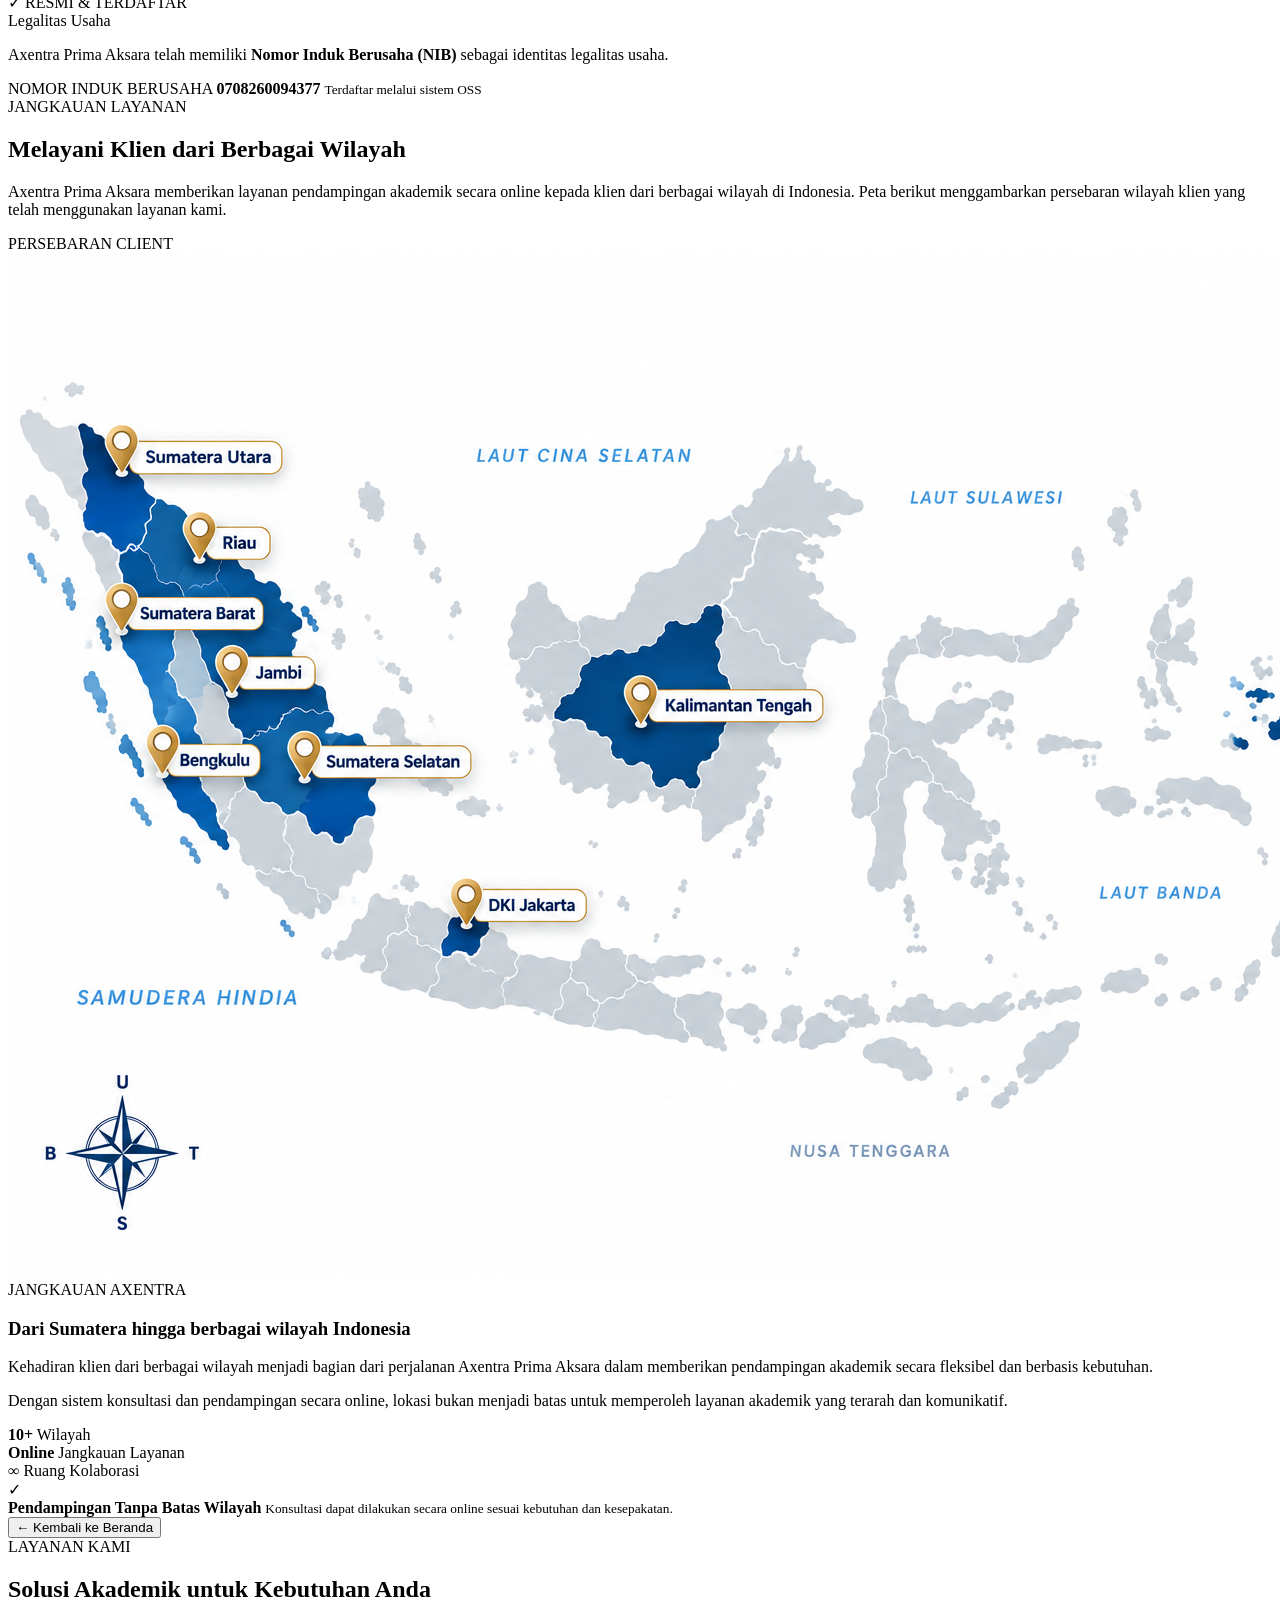
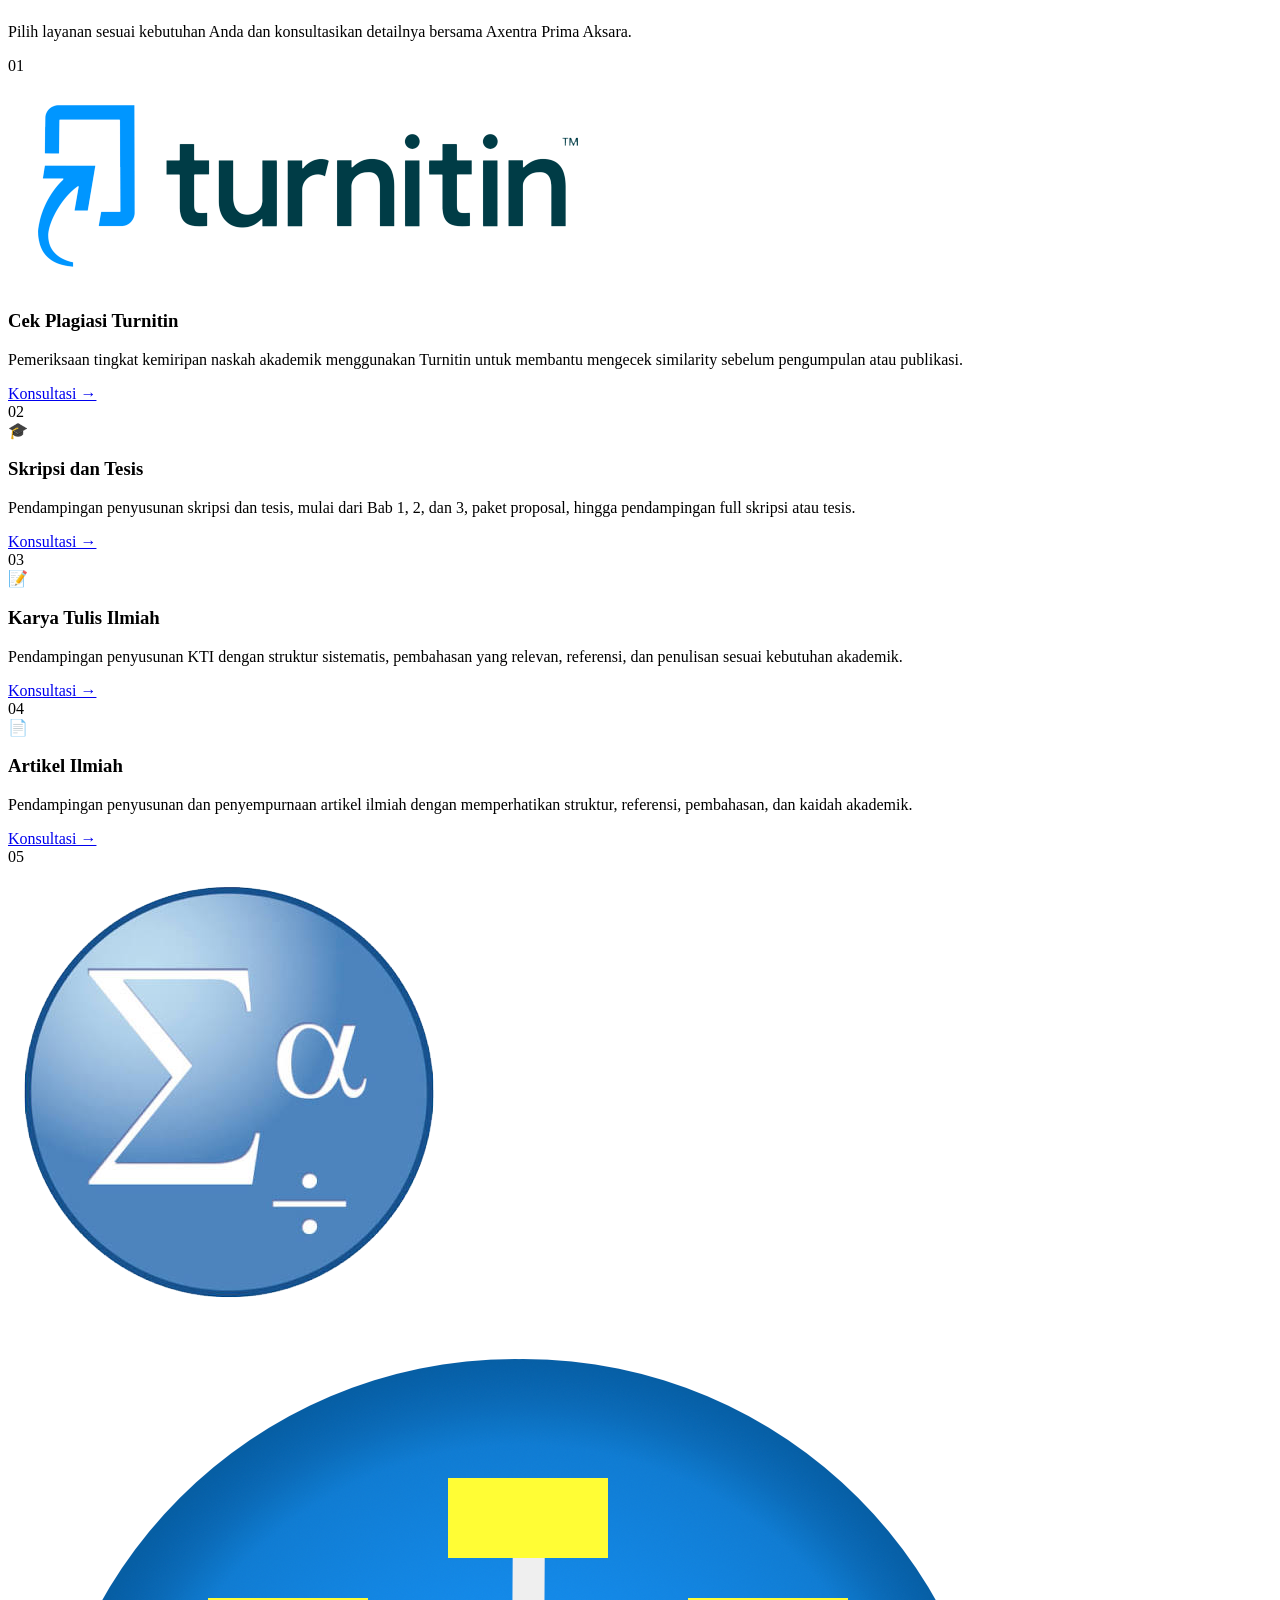
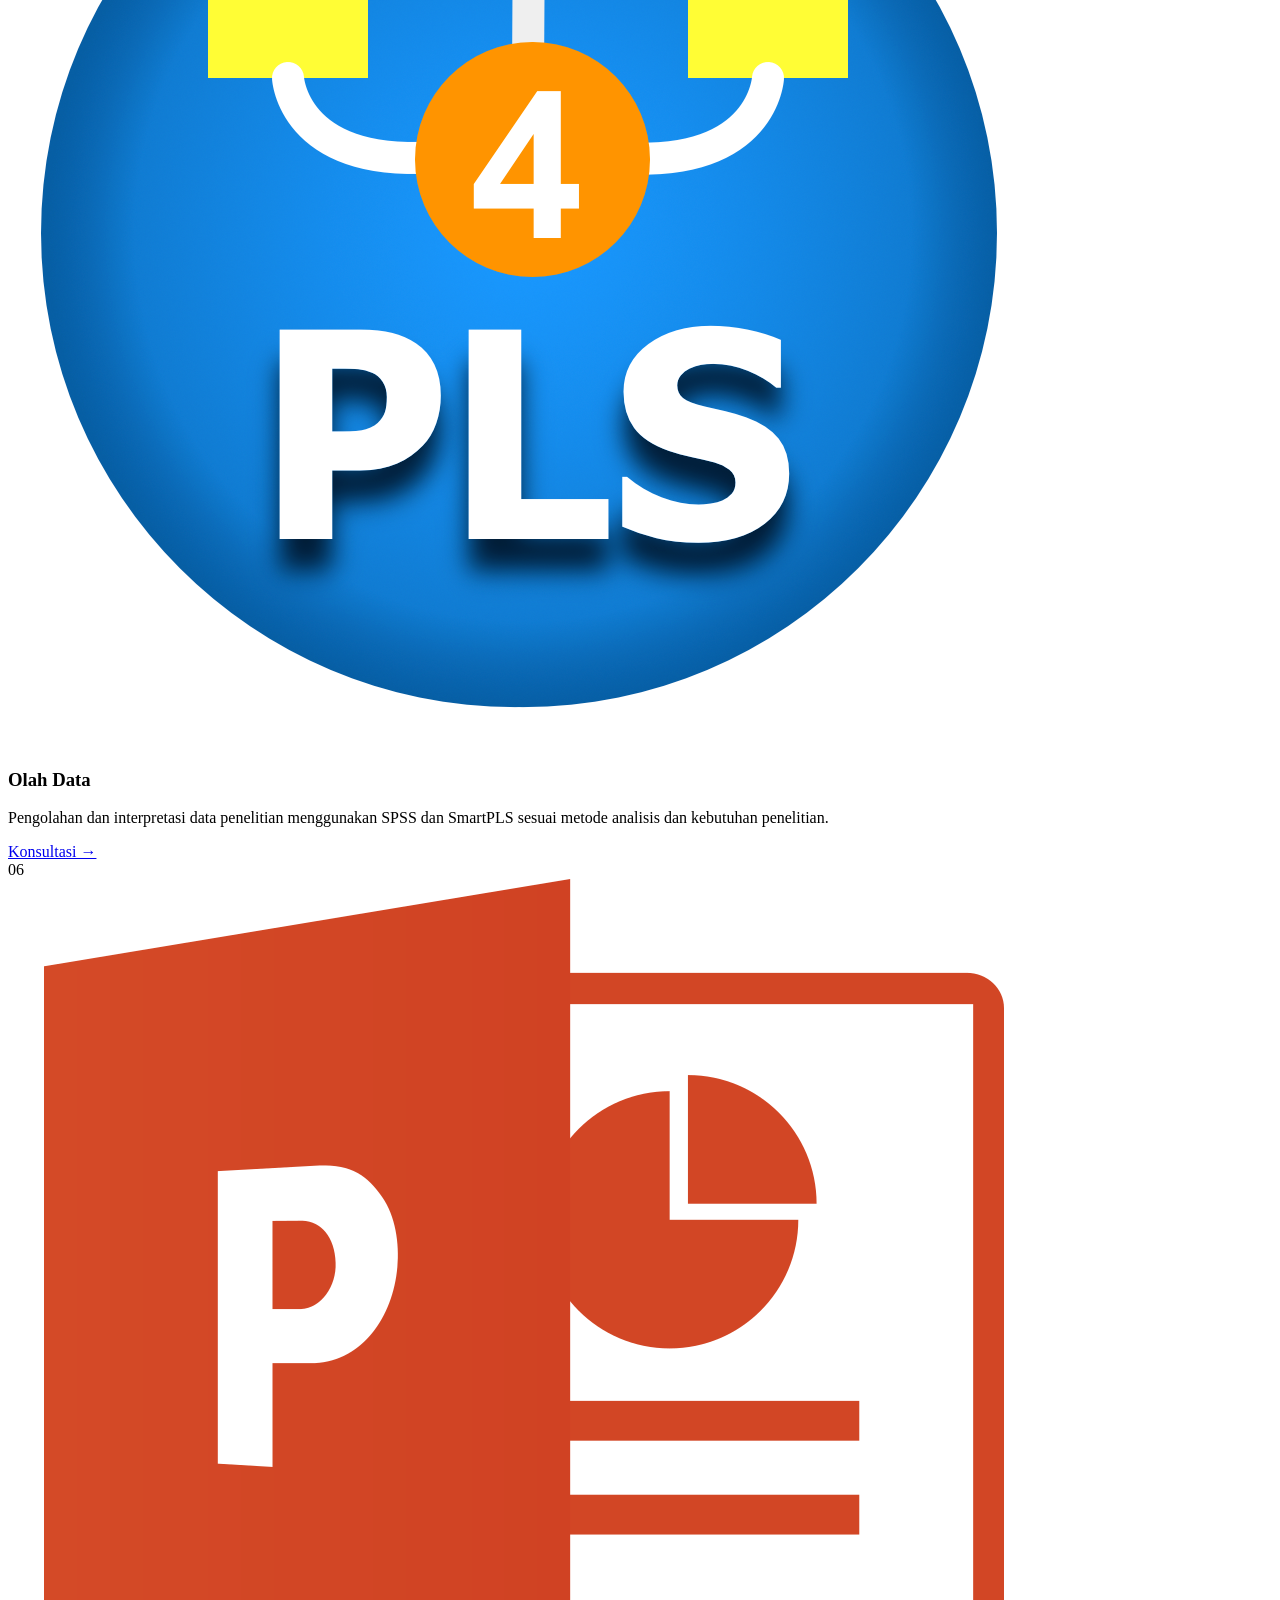
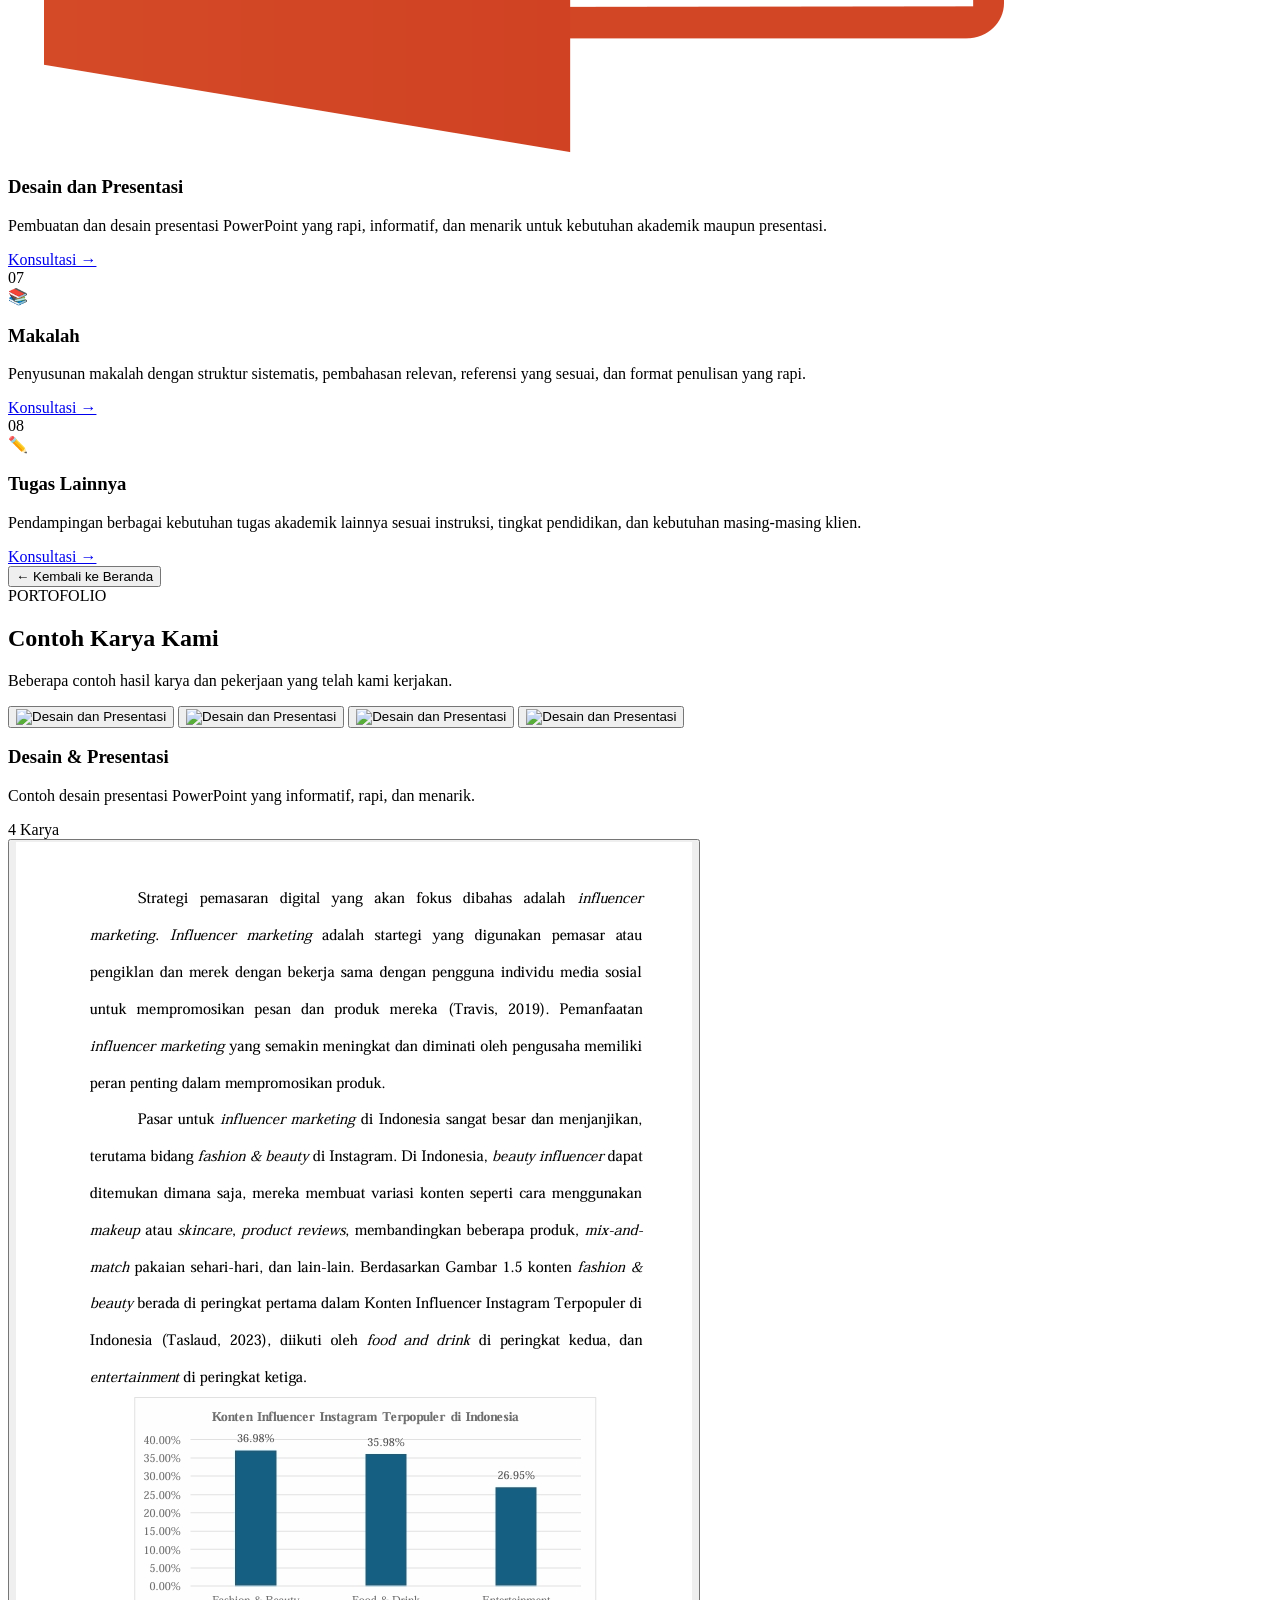
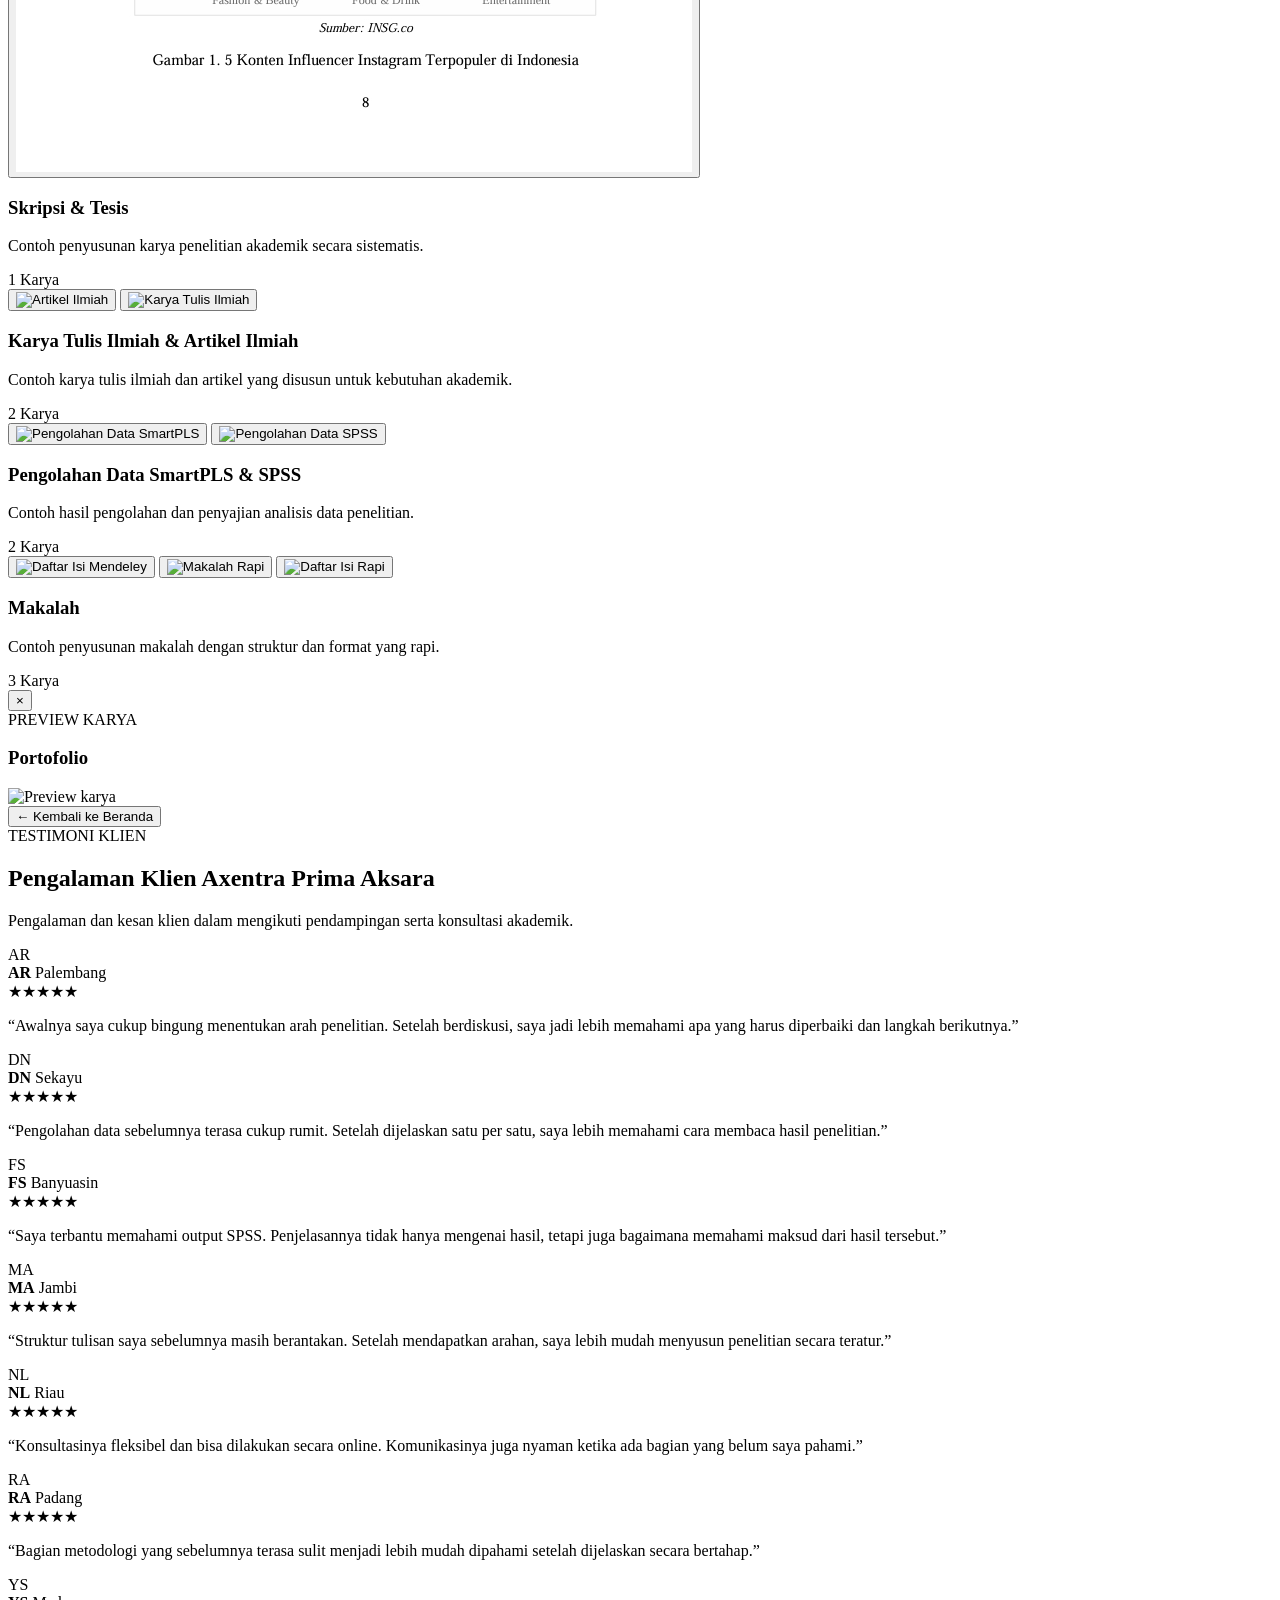
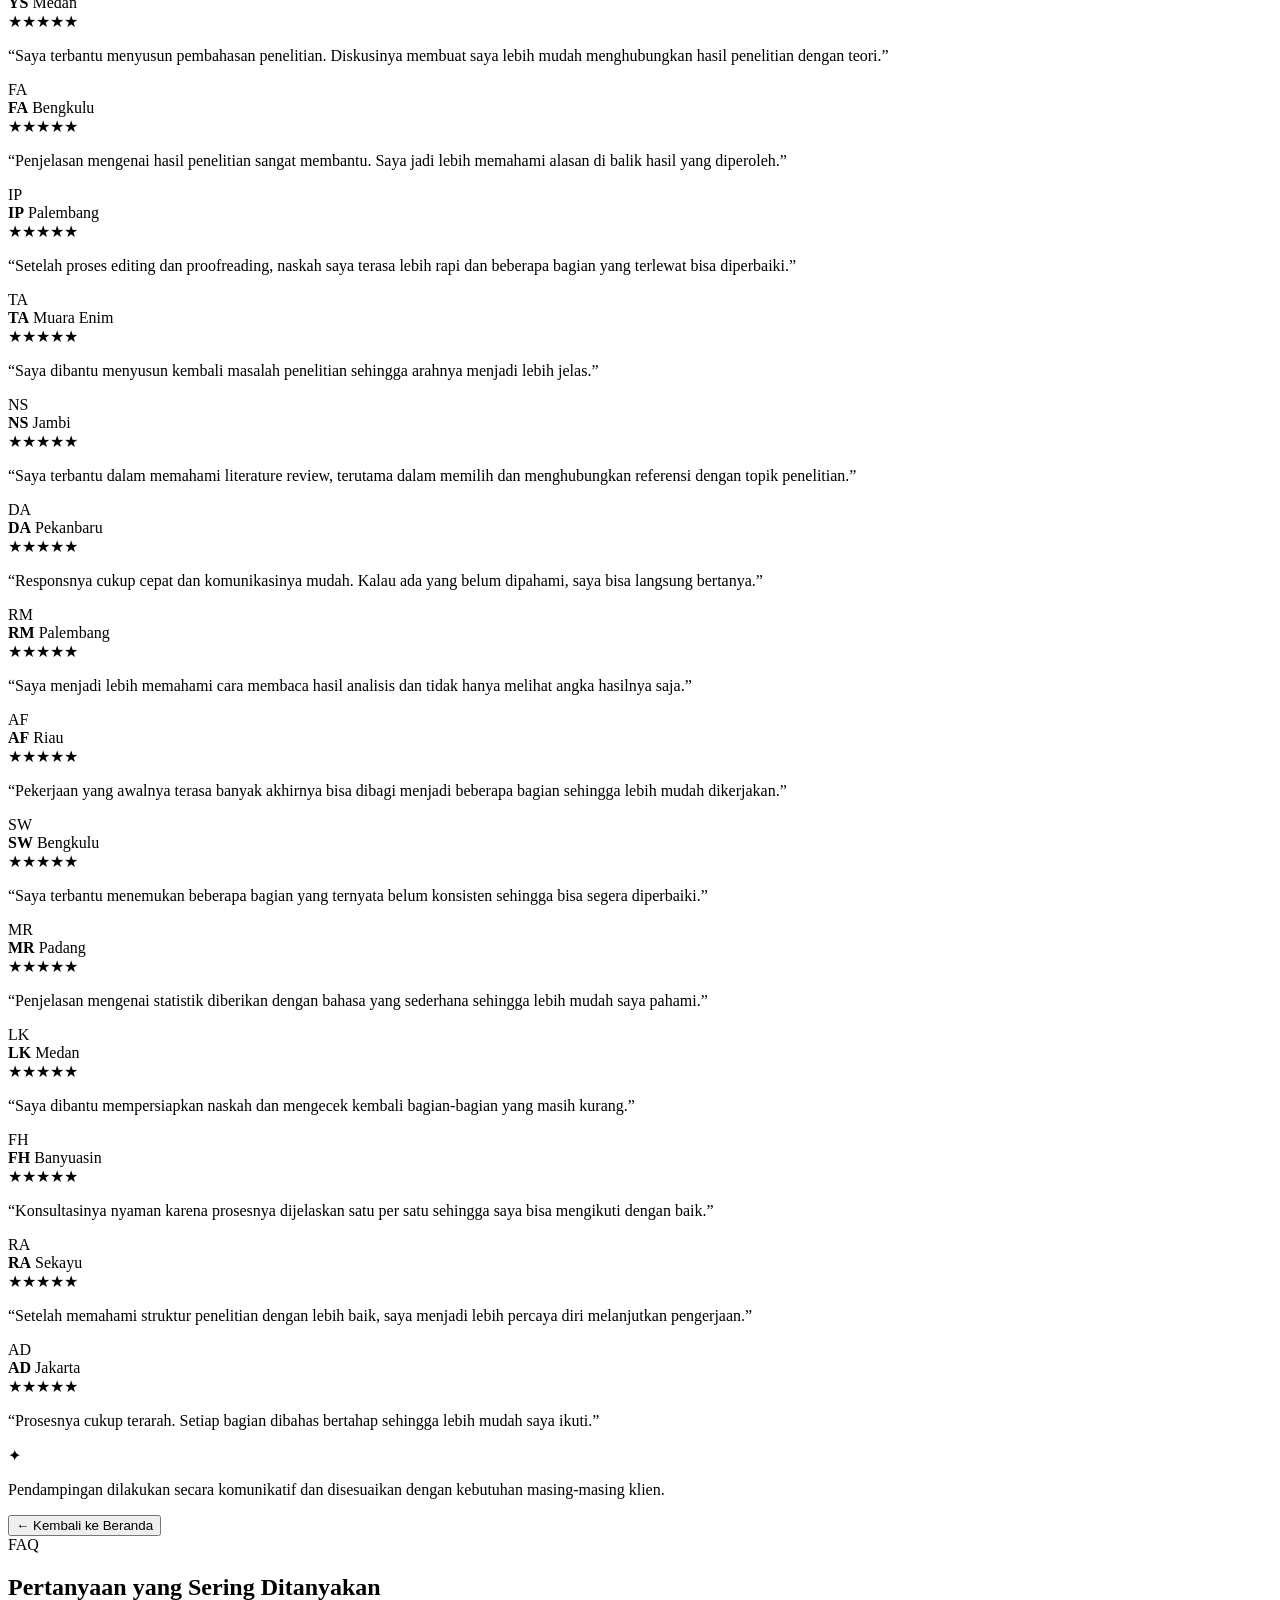
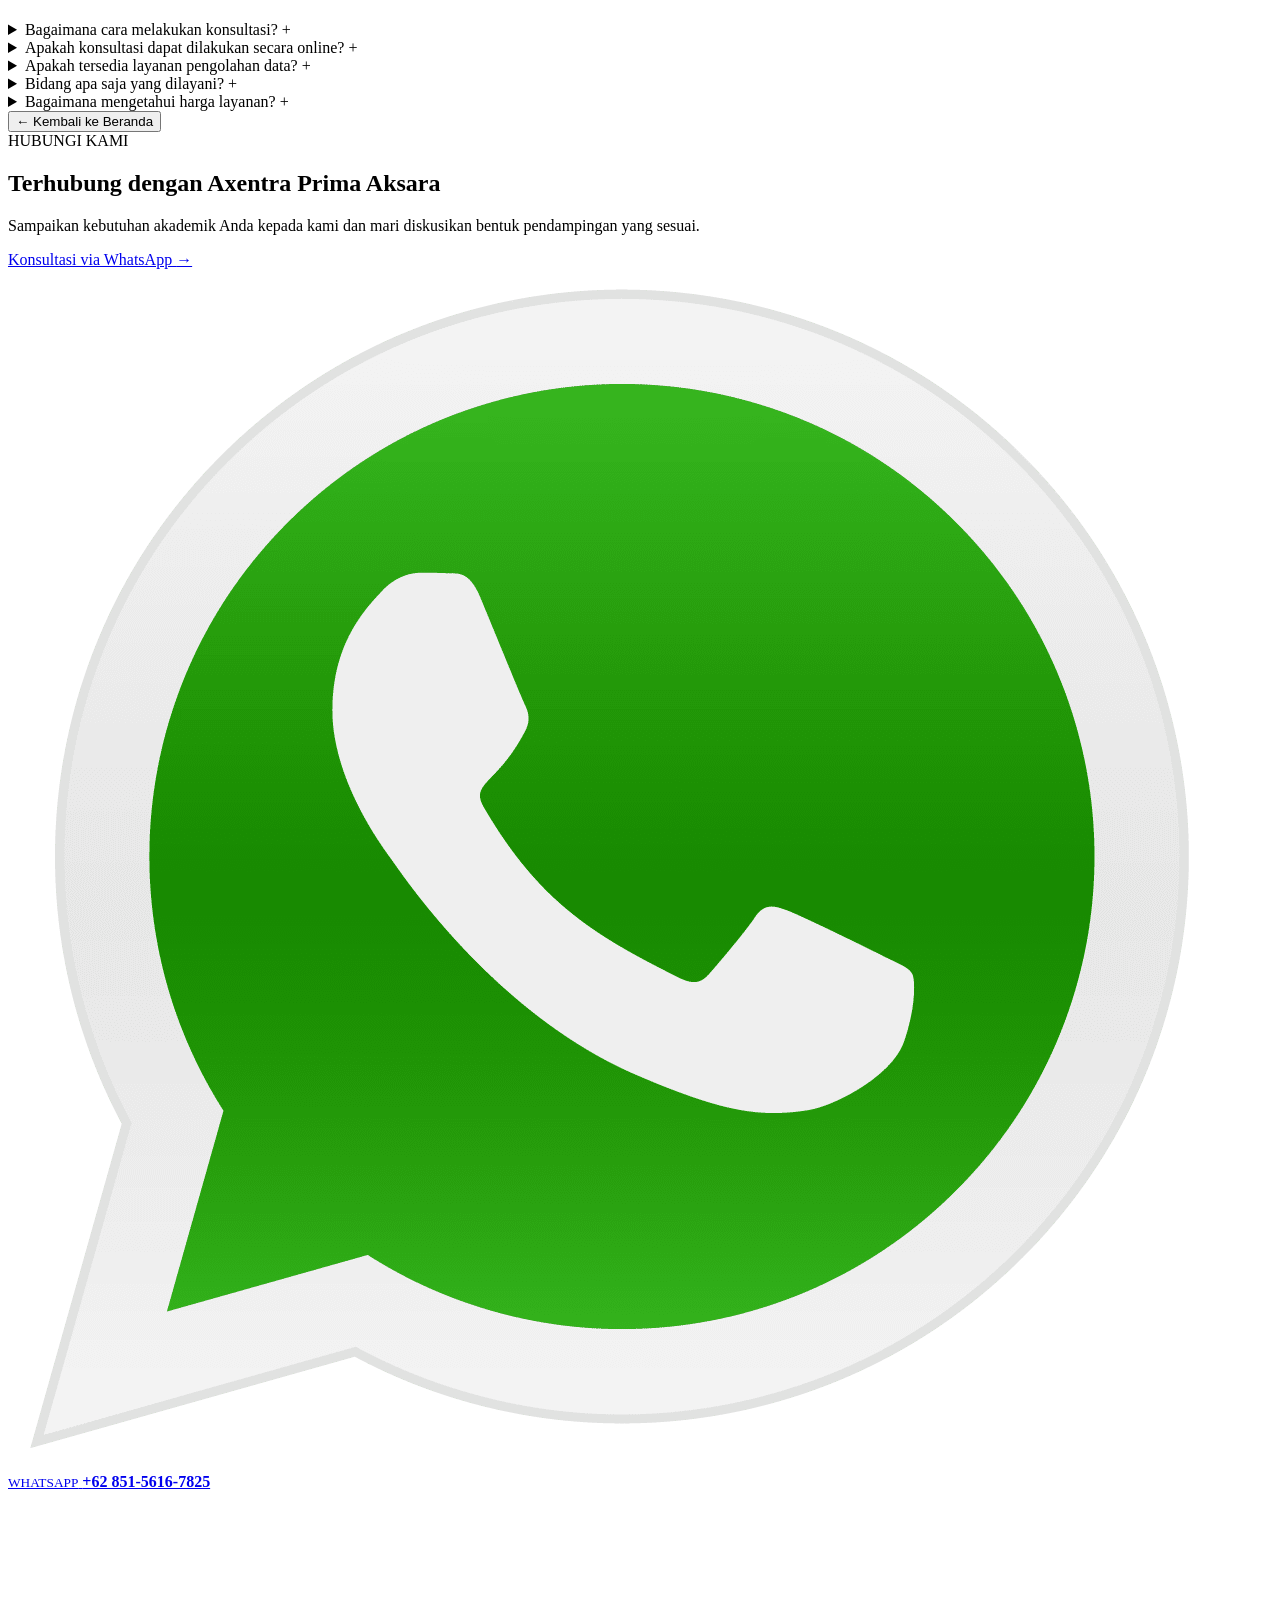
==== commit 62d4a9e4: "Add files via upload" ====
--- a/index.html
+++ b/index.html
@@ -361,9 +361,50 @@
                         <small>Mendukung proses akademik berkualitas.</small>
                     </div>
 
-                </div><!-- =====================================================
-     LEGALITAS USAHA / NIB
-===================================================== -->
+                </div>
+
+
+                <!-- =====================================================
+                     STRUKTUR ORGANISASI
+                ====================================================== -->
+
+                <div class="organization-image-section">
+
+                    <div class="organization-heading">
+
+                        <span class="small-title">
+                            STRUKTUR ORGANISASI
+                        </span>
+
+                        <h2>
+                            Struktur Organisasi
+                            <span>Axentra Prima Aksara</span>
+                        </h2>
+
+                        <p>
+                            Struktur pengelolaan dan hubungan kerja
+                            dalam mendukung operasional Axentra Prima Aksara.
+                        </p>
+
+                    </div>
+
+
+                    <div class="organization-image">
+
+                        <img
+                            src="Struktur organisasi.png"
+                            alt="Struktur Organisasi Axentra Prima Aksara"
+                            loading="lazy"
+                        >
+
+                    </div>
+
+                </div>
+
+
+                <!-- =====================================================
+                     LEGALITAS USAHA / NIB
+                ====================================================== -->
 
 <div class="nib-card">
 
@@ -402,21 +443,6 @@
     </div>
 
 
-    <div class="nib-action">
-
-        <a
-            href="NIB Axentra Prima Aksara.pdf"
-            target="_blank"
-            rel="noopener"
-            class="nib-button"
-        >
-            <span>📄</span>
-            Lihat Dokumen NIB
-            <strong>↗</strong>
-        </a>
-
-    </div>
-
 </div>
 
             </div>
@@ -427,12 +453,6 @@
 <!-- =====================================================
      LEGALITAS USAHA / NIB
 ===================================================== -->
-
-<div class="nib-card">
-
-    ...
-    
-</div>
 
 
 <!-- =====================================================
@@ -920,87 +940,382 @@
             </span>
 
             <h1>
-                Contoh <span>Karya & Dokumen</span>
+                Contoh <span>Karya Kami</span>
             </h1>
 
             <p>
-                Lihat beberapa dokumen portofolio yang tersedia.
+                Beberapa contoh hasil karya dan pekerjaan
+                yang telah kami kerjakan.
             </p>
 
         </div>
 
 
+        <!-- =====================================================
+             PORTFOLIO GRID
+        ====================================================== -->
+
         <div class="portfolio-grid">
 
 
-            <a
-                href="Portofolio 1.pdf"
-                target="_blank"
-                class="portfolio-card"
+            <!-- =================================================
+                 DESAIN & PRESENTASI
+            ================================================== -->
+
+            <article class="portfolio-card">
+
+                <div class="portfolio-gallery">
+
+                    <button
+                        type="button"
+                        class="portfolio-image"
+                        data-preview="PPT 1.jpeg"
+                        data-title="Desain & Presentasi"
+                    >
+                        <img
+                            src="PPT 1.jpeg"
+                            alt="Desain dan Presentasi"
+                            loading="lazy"
+                        >
+                    </button>
+
+                    <button
+                        type="button"
+                        class="portfolio-image"
+                        data-preview="PPT 2.jpeg"
+                        data-title="Desain & Presentasi"
+                    >
+                        <img
+                            src="PPT 2.jpeg"
+                            alt="Desain dan Presentasi"
+                            loading="lazy"
+                        >
+                    </button>
+
+                    <button
+                        type="button"
+                        class="portfolio-image"
+                        data-preview="PPT 3.jpeg"
+                        data-title="Desain & Presentasi"
+                    >
+                        <img
+                            src="PPT 3.jpeg"
+                            alt="Desain dan Presentasi"
+                            loading="lazy"
+                        >
+                    </button>
+
+                    <button
+                        type="button"
+                        class="portfolio-image"
+                        data-preview="PPT 4.jpeg"
+                        data-title="Desain & Presentasi"
+                    >
+                        <img
+                            src="PPT 4.jpeg"
+                            alt="Desain dan Presentasi"
+                            loading="lazy"
+                        >
+                    </button>
+
+                </div>
+
+                <div class="portfolio-info">
+
+                    <h3>
+                        Desain & Presentasi
+                    </h3>
+
+                    <p>
+                        Contoh desain presentasi PowerPoint
+                        yang informatif, rapi, dan menarik.
+                    </p>
+
+                    <span class="portfolio-count">
+                        4 Karya
+                    </span>
+
+                </div>
+
+            </article>
+
+
+            <!-- =================================================
+                 SKRIPSI & TESIS
+            ================================================== -->
+
+            <article class="portfolio-card">
+
+                <div class="portfolio-gallery single-image">
+
+                    <button
+                        type="button"
+                        class="portfolio-image"
+                        data-preview="Skripsi.jpeg"
+                        data-title="Skripsi & Tesis"
+                    >
+                        <img
+                            src="Skripsi.jpeg"
+                            alt="Skripsi dan Tesis"
+                            loading="lazy"
+                        >
+                    </button>
+
+                </div>
+
+                <div class="portfolio-info">
+
+                    <h3>
+                        Skripsi & Tesis
+                    </h3>
+
+                    <p>
+                        Contoh penyusunan karya penelitian
+                        akademik secara sistematis.
+                    </p>
+
+                    <span class="portfolio-count">
+                        1 Karya
+                    </span>
+
+                </div>
+
+            </article>
+
+
+            <!-- =================================================
+                 KARYA TULIS ILMIAH & ARTIKEL ILMIAH
+            ================================================== -->
+
+            <article class="portfolio-card">
+
+                <div class="portfolio-gallery">
+
+                    <button
+                        type="button"
+                        class="portfolio-image"
+                        data-preview="Artikel Ilmiah.jpeg"
+                        data-title="Karya Tulis Ilmiah & Artikel Ilmiah"
+                    >
+                        <img
+                            src="Artikel Ilmiah.jpeg"
+                            alt="Artikel Ilmiah"
+                            loading="lazy"
+                        >
+                    </button>
+
+                    <button
+                        type="button"
+                        class="portfolio-image"
+                        data-preview="Karil.jpeg"
+                        data-title="Karya Tulis Ilmiah & Artikel Ilmiah"
+                    >
+                        <img
+                            src="Karil.jpeg"
+                            alt="Karya Tulis Ilmiah"
+                            loading="lazy"
+                        >
+                    </button>
+
+                </div>
+
+                <div class="portfolio-info">
+
+                    <h3>
+                        Karya Tulis Ilmiah & Artikel Ilmiah
+                    </h3>
+
+                    <p>
+                        Contoh karya tulis ilmiah dan artikel
+                        yang disusun untuk kebutuhan akademik.
+                    </p>
+
+                    <span class="portfolio-count">
+                        2 Karya
+                    </span>
+
+                </div>
+
+            </article>
+
+
+            <!-- =================================================
+                 OLAH DATA
+            ================================================== -->
+
+            <article class="portfolio-card">
+
+                <div class="portfolio-gallery">
+
+                    <button
+                        type="button"
+                        class="portfolio-image"
+                        data-preview="SmartPLS.jpg"
+                        data-title="Pengolahan Data SmartPLS & SPSS"
+                    >
+                        <img
+                            src="SmartPLS.jpg"
+                            alt="Pengolahan Data SmartPLS"
+                            loading="lazy"
+                        >
+                    </button>
+
+                    <button
+                        type="button"
+                        class="portfolio-image"
+                        data-preview="SPSS.jpg"
+                        data-title="Pengolahan Data SmartPLS & SPSS"
+                    >
+                        <img
+                            src="SPSS.jpg"
+                            alt="Pengolahan Data SPSS"
+                            loading="lazy"
+                        >
+                    </button>
+
+                </div>
+
+                <div class="portfolio-info">
+
+                    <h3>
+                        Pengolahan Data SmartPLS & SPSS
+                    </h3>
+
+                    <p>
+                        Contoh hasil pengolahan dan penyajian
+                        analisis data penelitian.
+                    </p>
+
+                    <span class="portfolio-count">
+                        2 Karya
+                    </span>
+
+                </div>
+
+            </article>
+
+
+            <!-- =================================================
+                 MAKALAH
+            ================================================== -->
+
+            <article class="portfolio-card">
+
+                <div class="portfolio-gallery">
+
+                    <button
+                        type="button"
+                        class="portfolio-image"
+                        data-preview="Daftar Isi Mendeley.jpeg"
+                        data-title="Makalah"
+                    >
+                        <img
+                            src="Daftar Isi Mendeley.jpeg"
+                            alt="Daftar Isi Mendeley"
+                            loading="lazy"
+                        >
+                    </button>
+
+                    <button
+                        type="button"
+                        class="portfolio-image"
+                        data-preview="Makalah Rapi.jpeg"
+                        data-title="Makalah"
+                    >
+                        <img
+                            src="Makalah Rapi.jpeg"
+                            alt="Makalah Rapi"
+                            loading="lazy"
+                        >
+                    </button>
+
+                    <button
+                        type="button"
+                        class="portfolio-image"
+                        data-preview="Daftar isi Rapi.jpeg"
+                        data-title="Makalah"
+                    >
+                        <img
+                            src="Daftar isi Rapi.jpeg"
+                            alt="Daftar Isi Rapi"
+                            loading="lazy"
+                        >
+                    </button>
+
+                </div>
+
+                <div class="portfolio-info">
+
+                    <h3>
+                        Makalah
+                    </h3>
+
+                    <p>
+                        Contoh penyusunan makalah dengan
+                        struktur dan format yang rapi.
+                    </p>
+
+                    <span class="portfolio-count">
+                        3 Karya
+                    </span>
+
+                </div>
+
+            </article>
+
+
+        </div>
+
+    </div>
+
+</section>
+
+
+<!-- =========================================================
+     PORTFOLIO LIGHTBOX
+========================================================= -->
+
+<div
+    class="portfolio-lightbox"
+    id="portfolioLightbox"
+    aria-hidden="true"
+>
+
+    <div class="portfolio-lightbox-content">
+
+        <button
+            class="portfolio-lightbox-close"
+            id="portfolioLightboxClose"
+            type="button"
+            aria-label="Tutup preview"
+        >
+            ×
+        </button>
+
+        <div class="portfolio-lightbox-title">
+
+            <span>PREVIEW KARYA</span>
+
+            <h3 id="portfolioLightboxTitle">
+                Portofolio
+            </h3>
+
+        </div>
+
+
+        <div class="portfolio-lightbox-image">
+
+            <img
+                id="portfolioLightboxImage"
+                src=""
+                alt="Preview karya"
             >
 
-                <div class="portfolio-icon">
-                    📄
-                </div>
-
-                <div>
-                    <span>PORTOFOLIO 01</span>
-                    <h3>Portofolio Akademik</h3>
-                    <p>Klik untuk melihat dokumen.</p>
-                </div>
-
-                <strong>↗</strong>
-
-            </a>
-
-
-            <a
-                href="Portofolio 2.pdf"
-                target="_blank"
-                class="portfolio-card"
-            >
-
-                <div class="portfolio-icon">
-                    📄
-                </div>
-
-                <div>
-                    <span>PORTOFOLIO 02</span>
-                    <h3>Portofolio Akademik</h3>
-                    <p>Klik untuk melihat dokumen.</p>
-                </div>
-
-                <strong>↗</strong>
-
-            </a>
-
-
-            <a
-                href="Portofolio 3.pdf"
-                target="_blank"
-                class="portfolio-card"
-            >
-
-                <div class="portfolio-icon">
-                    📄
-                </div>
-
-                <div>
-                    <span>PORTOFOLIO 03</span>
-                    <h3>Portofolio Akademik</h3>
-                    <p>Klik untuk melihat dokumen.</p>
-                </div>
-
-                <strong>↗</strong>
-
-            </a>
-
-
         </div>
 
     </div>
 
-</section>
+</div>
 <!-- =========================================================
      TESTIMONI
 ========================================================= -->
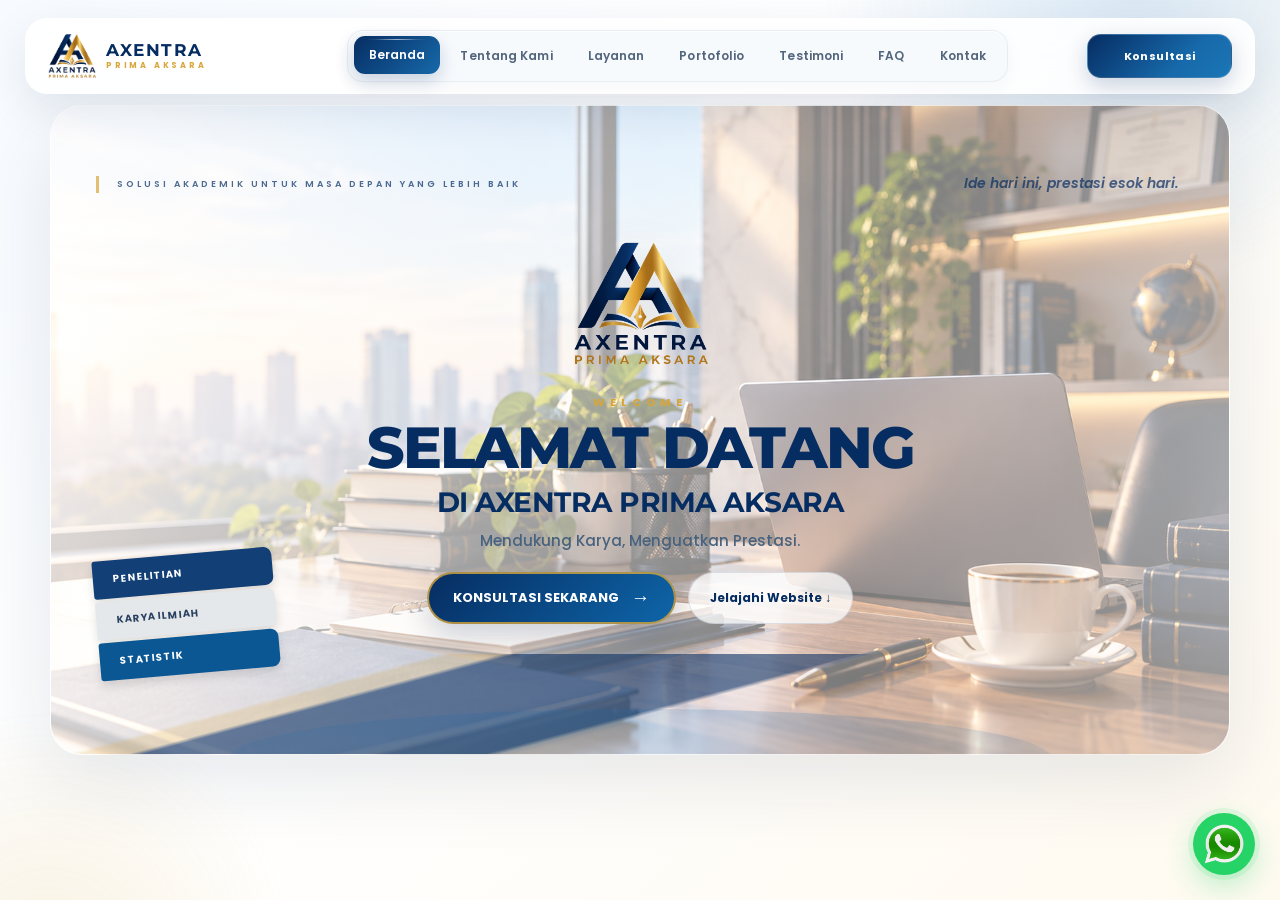
==== commit f1679a24: "Add files via upload" ====
--- a/index.html
+++ b/index.html
@@ -1900,7 +1900,136 @@
                 </p>
 
             </article>
-
+            <article class="testimonial-card">
+
+                <div class="testimonial-top">
+
+                    <div class="testimonial-avatar">
+                        RS
+                    </div>
+
+                    <div class="testimonial-client">
+                        <strong>RS</strong>
+                        <span>Bandung</span>
+                    </div>
+
+                    <div class="testimonial-stars">
+                        ★★★★★
+                    </div>
+
+                </div>
+
+                <p>
+                    “Saya terbantu dalam memahami alur penelitian.
+                    Penjelasannya cukup sistematis sehingga saya lebih
+                    mudah melanjutkan pengerjaan.”
+                </p>
+
+            </article>
+            <article class="testimonial-card">
+
+                <div class="testimonial-top">
+
+                    <div class="testimonial-avatar">
+                        DP
+                    </div>
+
+                    <div class="testimonial-client">
+                        <strong>DP</strong>
+                        <span>Semarang</span>
+                    </div>
+
+                    <div class="testimonial-stars">
+                        ★★★★☆
+                    </div>
+
+                </div>
+
+                <p>
+                    “Saya cukup terbantu saat berdiskusi mengenai
+                    penelitian. Beberapa bagian yang sebelumnya kurang
+                    saya pahami menjadi lebih jelas.”
+                </p>
+
+            </article>
+            <article class="testimonial-card">
+
+                <div class="testimonial-top">
+
+                    <div class="testimonial-avatar">
+                        FN
+                    </div>
+
+                    <div class="testimonial-client">
+                        <strong>FN</strong>
+                        <span>Yogyakarta</span>
+                    </div>
+
+                    <div class="testimonial-stars">
+                        ★★★★★
+                    </div>
+
+                </div>
+
+                <p>
+                    “Diskusinya membantu saya memperbaiki struktur
+                    penelitian secara bertahap. Saya jadi lebih memahami
+                    apa yang harus dikerjakan.”
+                </p>
+
+            </article>
+                        <article class="testimonial-card">
+
+                <div class="testimonial-top">
+
+                    <div class="testimonial-avatar">
+                        AR
+                    </div>
+
+                    <div class="testimonial-client">
+                        <strong>AR</strong>
+                        <span>Surabaya</span>
+                    </div>
+
+                    <div class="testimonial-stars">
+                        ★★★★☆
+                    </div>
+
+                </div>
+
+                <p>
+                    “Pendampingannya cukup membantu, terutama ketika saya
+                    mengalami kesulitan memahami hasil analisis dan
+                    menyusunnya ke dalam pembahasan.”
+                </p>
+
+            </article>
+                        <article class="testimonial-card">
+
+                <div class="testimonial-top">
+
+                    <div class="testimonial-avatar">
+                        MAS
+                    </div>
+
+                    <div class="testimonial-client">
+                        <strong>MAS</strong>
+                        <span>Bogor</span>
+                    </div>
+
+                    <div class="testimonial-stars">
+                        ★★★★★
+                    </div>
+
+                </div>
+
+                <p>
+                    “Arahan yang diberikan membuat saya lebih mudah
+                    memahami bagian penelitian yang sebelumnya terasa
+                    membingungkan. Komunikasinya juga cukup nyaman.”
+                </p>
+
+            </article>
 
         </div>
 
--- a/style.css
+++ b/style.css
@@ -0,0 +1,6860 @@
+/* =========================================================
+   AXENTRA PRIMA AKSARA
+   DASHBOARD WEBSITE
+========================================================= */
+
+:root {
+
+    --navy: #062d62;
+    --navy-dark: #031d42;
+    --blue: #1769aa;
+    --blue-light: #eaf5ff;
+
+    --gold: #d8a63a;
+    --gold-light: #f6df9c;
+
+    --white: #ffffff;
+    --cream: #fcfaf5;
+    --text: #172b4d;
+    --muted: #718096;
+
+    --border: rgba(8, 47, 92, 0.10);
+
+    --shadow:
+        0 20px 60px rgba(4, 39, 82, 0.10);
+
+    --radius: 24px;
+
+    --transition:
+        0.55s cubic-bezier(.22, 1, .36, 1);
+}
+
+
+/* =========================================================
+   RESET
+========================================================= */
+
+* {
+    margin: 0;
+    padding: 0;
+    box-sizing: border-box;
+}
+
+html {
+    scroll-behavior: smooth;
+}
+
+body {
+
+    font-family: "Poppins", sans-serif;
+
+    color: var(--text);
+
+    background:
+        linear-gradient(
+            135deg,
+            #f7fbff 0%,
+            #ffffff 45%,
+            #fffaf0 100%
+        );
+
+    overflow: hidden;
+
+    min-height: 100vh;
+}
+
+button,
+a {
+    font-family: inherit;
+}
+
+button {
+    border: none;
+    cursor: pointer;
+}
+
+a {
+    text-decoration: none;
+    color: inherit;
+}
+
+
+/* =========================================================
+   BACKGROUND
+========================================================= */
+
+.background-decoration {
+    position: fixed;
+    inset: 0;
+    overflow: hidden;
+    pointer-events: none;
+    z-index: -1;
+}
+
+.shape {
+    position: absolute;
+    border-radius: 50%;
+    filter: blur(2px);
+}
+
+.shape-one {
+
+    width: 650px;
+    height: 650px;
+
+    top: -350px;
+    right: -180px;
+
+    background:
+        radial-gradient(
+            circle,
+            rgba(41, 130, 205, .18),
+            transparent 68%
+        );
+}
+
+.shape-two {
+
+    width: 500px;
+    height: 500px;
+
+    bottom: -300px;
+    left: -200px;
+
+    background:
+        radial-gradient(
+            circle,
+            rgba(216, 166, 58, .14),
+            transparent 68%
+        );
+}
+
+.shape-three {
+
+    width: 300px;
+    height: 300px;
+
+    top: 45%;
+    left: 40%;
+
+    background:
+        radial-gradient(
+            circle,
+            rgba(23, 105, 170, .07),
+            transparent 70%
+        );
+}
+
+
+/* =========================================================
+   TOPBAR
+========================================================= */
+
+.topbar {
+
+    position: fixed;
+
+    top: 18px;
+    left: 50%;
+
+    transform: translateX(-50%);
+
+    width: calc(100% - 50px);
+    max-width: 1450px;
+
+    height: 76px;
+
+    padding: 0 22px;
+
+    display: flex;
+    align-items: center;
+    justify-content: space-between;
+
+    background:
+        rgba(255,255,255,.88);
+
+    backdrop-filter: blur(18px);
+
+    border: 1px solid rgba(255,255,255,.8);
+
+    border-radius: 22px;
+
+    box-shadow:
+        0 15px 45px rgba(4,39,82,.10);
+
+    z-index: 1000;
+}
+
+
+/* =========================================================
+   BRAND
+========================================================= */
+
+.brand {
+
+    display: flex;
+    align-items: center;
+    gap: 10px;
+
+    min-width: 220px;
+}
+
+.brand img {
+
+    width: 48px;
+    height: 48px;
+
+    object-fit: contain;
+}
+
+.brand-text {
+
+    display: flex;
+    flex-direction: column;
+}
+
+.brand-text strong {
+
+    font-family: "Montserrat", sans-serif;
+
+    color: var(--navy);
+
+    font-size: 17px;
+
+    letter-spacing: 1.5px;
+}
+
+.brand-text span {
+
+    color: var(--gold);
+
+    font-size: 8px;
+
+    letter-spacing: 2.8px;
+
+    font-weight: 700;
+}
+
+
+/* =========================================================
+   PREMIUM NAVIGATION
+========================================================= */
+
+.desktop-nav {
+    display: flex;
+    align-items: center;
+    justify-content: center;
+    gap: 5px;
+
+    padding: 6px;
+
+    background: rgba(245, 249, 253, .75);
+
+    border: 1px solid rgba(6, 45, 98, .06);
+
+    border-radius: 16px;
+
+    box-shadow:
+        inset 0 1px 0 rgba(255,255,255,.8),
+        0 5px 18px rgba(6,45,98,.04);
+}
+
+
+/* =========================
+   MENU ITEM
+========================= */
+
+.nav-link {
+    position: relative;
+
+    display: inline-flex;
+    align-items: center;
+    justify-content: center;
+
+    padding: 10px 15px;
+
+    border-radius: 11px;
+
+    background: transparent;
+
+    color: #52657c;
+
+    font-size: 12px;
+
+    font-weight: 600;
+
+    letter-spacing: .1px;
+
+    transition:
+        color .3s ease,
+        background .3s ease,
+        transform .2s ease,
+        box-shadow .3s ease;
+}
+
+
+/* =========================
+   HOVER
+========================= */
+
+.nav-link:hover {
+    color: var(--navy);
+
+    background: rgba(255,255,255,.9);
+
+    transform: translateY(-1px);
+
+    box-shadow:
+        0 5px 14px rgba(6,45,98,.08);
+}
+
+
+/* =========================
+   MENU AKTIF
+========================= */
+
+.nav-link.active {
+
+    color: white;
+
+    background:
+        linear-gradient(
+            135deg,
+            #062d62,
+            #1769aa
+        );
+
+    box-shadow:
+        0 7px 18px rgba(6,45,98,.20);
+
+    transform: translateY(-1px);
+}
+
+
+/* =========================
+   EFEK CAHAYA MENU AKTIF
+========================= */
+
+.nav-link.active::before {
+
+    content: "";
+
+    position: absolute;
+
+    top: 3px;
+    left: 12px;
+    right: 12px;
+
+    height: 1px;
+
+    border-radius: 50%;
+
+    background:
+        linear-gradient(
+            90deg,
+            transparent,
+            rgba(255,255,255,.75),
+            transparent
+        );
+
+    opacity: .8;
+}
+
+
+/* =========================
+   HILANGKAN GARIS BAWAH LAMA
+========================= */
+
+.nav-link::after {
+    display: none;
+}
+
+
+/* =========================
+   EFEK SAAT DIKLIK
+========================= */
+
+.nav-link:active {
+    transform: scale(.94);
+}
+
+
+/* =========================
+   FOCUS
+========================= */
+
+.nav-link:focus-visible {
+
+    outline: 2px solid rgba(216,166,58,.7);
+
+    outline-offset: 2px;
+}
+/* =========================================================
+   NAVIGATION CLICK RIPPLE
+========================================================= */
+
+.nav-link {
+    overflow: hidden;
+}
+
+.nav-link::after {
+    content: "";
+
+    position: absolute;
+
+    width: 10px;
+    height: 10px;
+
+    left: 50%;
+    top: 50%;
+
+    border-radius: 50%;
+
+    background: rgba(255,255,255,.35);
+
+    transform:
+        translate(-50%, -50%)
+        scale(0);
+
+    opacity: 0;
+
+    pointer-events: none;
+}
+
+.nav-link:active::after {
+
+    animation:
+        navRipple .45s ease-out;
+}
+
+@keyframes navRipple {
+
+    0% {
+        transform:
+            translate(-50%, -50%)
+            scale(0);
+
+        opacity: .8;
+    }
+
+    100% {
+        transform:
+            translate(-50%, -50%)
+            scale(14);
+
+        opacity: 0;
+    }
+}
+
+/* =========================================================
+   PREMIUM CONSULTATION BUTTON
+========================================================= */
+
+.header-button {
+
+    position: relative;
+
+    display: inline-flex;
+
+    align-items: center;
+    justify-content: center;
+
+    gap: 9px;
+
+    min-width: 145px;
+
+    height: 44px;
+
+    padding: 0 18px;
+
+    border-radius: 14px;
+
+    color: white;
+
+    background:
+        linear-gradient(
+            135deg,
+            #062d62 0%,
+            #1769aa 65%,
+            #1b76b5 100%
+        );
+
+    border: 1px solid rgba(255,255,255,.18);
+
+    font-size: 11px;
+
+    font-weight: 700;
+
+    letter-spacing: .4px;
+
+    box-shadow:
+        0 8px 22px rgba(6,45,98,.20);
+
+    overflow: hidden;
+
+    transition:
+        transform .3s ease,
+        box-shadow .3s ease;
+}
+
+
+/* CAHAYA DI DALAM BUTTON */
+
+.header-button::before {
+
+    content: "";
+
+    position: absolute;
+
+    top: 0;
+    left: -120%;
+
+    width: 70%;
+    height: 100%;
+
+    background:
+        linear-gradient(
+            90deg,
+            transparent,
+            rgba(255,255,255,.25),
+            transparent
+        );
+
+    transform: skewX(-20deg);
+
+    transition:
+        left .6s ease;
+}
+
+
+/* HOVER */
+
+.header-button:hover {
+
+    transform:
+        translateY(-3px);
+
+    box-shadow:
+        0 12px 28px rgba(6,45,98,.30);
+}
+
+.header-button:hover::before {
+
+    left: 140%;
+}
+
+
+/* CLICK */
+
+.header-button:active {
+
+    transform:
+        scale(.94);
+}
+
+
+/* ICON */
+
+.header-button img {
+
+    width: 20px;
+    height: 20px;
+
+    object-fit: contain;
+
+    position: relative;
+
+    z-index: 2;
+}
+
+
+/* TEXT */
+
+.header-button span {
+
+    position: relative;
+
+    z-index: 2;
+}
+/* PANAH TOMBOL KONSULTASI */
+.header-button strong {
+    position: relative;
+    z-index: 2;
+
+    color: var(--gold-light);
+    font-size: 16px;
+    font-weight: 500;
+
+    transition: transform .3s ease;
+}
+
+.header-button:hover strong {
+    transform: translateX(4px);
+}
+
+/* =========================================================
+   MOBILE MENU
+========================================================= */
+
+.mobile-menu-button {
+
+    display: none;
+
+    width: 45px;
+    height: 45px;
+
+    border-radius: 12px;
+
+    background: var(--blue-light);
+
+    color: var(--navy);
+
+    font-size: 21px;
+}
+
+.mobile-menu {
+
+    display: none;
+}
+
+
+/* =========================================================
+   APP
+========================================================= */
+
+#app {
+
+    position: relative;
+
+    width: 100%;
+    height: 100vh;
+
+    overflow: hidden;
+}
+
+
+/* =========================================================
+   PAGE
+========================================================= */
+
+.page {
+
+    position: absolute;
+
+    inset: 0;
+
+    padding:
+        125px
+        50px
+        50px;
+
+    opacity: 0;
+
+    visibility: hidden;
+
+    transform:
+        translateY(25px)
+        scale(.985);
+
+    transition:
+        opacity .45s ease,
+        transform .55s cubic-bezier(.22,1,.36,1),
+        visibility .45s;
+
+    overflow-y: auto;
+
+    overflow-x: hidden;
+
+    scrollbar-width: thin;
+
+    scrollbar-color:
+        rgba(6,45,98,.25)
+        transparent;
+}
+
+.page.active-page {
+
+    opacity: 1;
+
+    visibility: visible;
+
+    transform:
+        translateY(0)
+        scale(1);
+
+    z-index: 10;
+}
+
+
+/* =========================================================
+   HOME
+========================================================= */
+
+#home {
+
+    padding-top: 105px;
+
+    overflow: hidden;
+}
+
+.home-content {
+
+    width: 100%;
+    height: 100%;
+
+    min-height: 650px;
+
+    position: relative;
+
+    display: flex;
+    align-items: center;
+    justify-content: center;
+
+    overflow: hidden;
+
+    border-radius: 32px;
+
+    background:
+
+        linear-gradient(
+            135deg,
+            rgba(235,247,255,.72),
+            rgba(255,255,255,.94) 45%,
+            rgba(255,250,237,.85)
+        );
+
+    border: 1px solid rgba(255,255,255,.9);
+
+    box-shadow:
+        0 25px 80px rgba(3,29,66,.10);
+}
+
+
+/* =========================================================
+   DECORATIVE WAVES
+========================================================= */
+
+.home-content::before {
+
+    content: "";
+
+    position: absolute;
+
+    width: 100%;
+    height: 180px;
+
+    left: 0;
+    bottom: 0;
+
+    background:
+        linear-gradient(
+            165deg,
+            transparent 20%,
+            rgba(216,166,58,.45) 21%,
+            rgba(216,166,58,.45) 24%,
+            rgba(6,45,98,.95) 25%,
+            rgba(6,45,98,.95) 45%,
+            transparent 46%
+        );
+
+    opacity: .95;
+
+    pointer-events: none;
+}
+
+.home-content::after {
+
+    content: "";
+
+    position: absolute;
+
+    width: 80%;
+    height: 160px;
+
+    left: 10%;
+    bottom: -55px;
+
+    border-radius: 50% 50% 0 0;
+
+    background:
+        linear-gradient(
+            180deg,
+            rgba(23,105,170,.25),
+            transparent
+        );
+
+    pointer-events: none;
+}
+
+
+/* =========================================================
+   HERO CENTER
+========================================================= */
+
+.hero-center {
+
+    position: relative;
+
+    z-index: 5;
+
+    width: min(800px, 75%);
+
+    text-align: center;
+
+    margin-top: 15px;
+}
+
+.logo-main {
+
+    margin-bottom: 10px;
+}
+
+.logo-main img {
+
+    width: 155px;
+    height: 155px;
+
+    object-fit: contain;
+
+    filter:
+        drop-shadow(
+            0 15px 25px rgba(6,45,98,.12)
+        );
+
+    animation:
+        logoFloat 5s ease-in-out infinite;
+}
+
+@keyframes logoFloat {
+
+    0%,100% {
+        transform: translateY(0);
+    }
+
+    50% {
+        transform: translateY(-7px);
+    }
+}
+
+
+.welcome-label {
+
+    display: inline-block;
+
+    color: var(--gold);
+
+    font-size: 11px;
+
+    font-weight: 700;
+
+    letter-spacing: 5px;
+
+    margin-bottom: 8px;
+}
+
+.hero-center h1 {
+
+    font-family: "Montserrat", sans-serif;
+
+    color: var(--navy);
+
+    font-size:
+        clamp(38px, 5vw, 68px);
+
+    line-height: 1;
+
+    letter-spacing: -2px;
+
+    font-weight: 800;
+}
+
+.hero-center h2 {
+
+    color: var(--navy);
+
+    font-family: "Montserrat", sans-serif;
+
+    font-size:
+        clamp(20px, 2.5vw, 34px);
+
+    font-weight: 700;
+
+    letter-spacing: -.5px;
+
+    margin-top: 8px;
+}
+
+.tagline {
+
+    margin-top: 14px;
+
+    font-size: 17px;
+
+    color: #48627e;
+
+    font-weight: 500;
+}
+
+
+/* =========================================================
+   HERO BUTTONS
+========================================================= */
+
+.hero-actions {
+
+    display: flex;
+
+    justify-content: center;
+
+    align-items: center;
+
+    gap: 12px;
+
+    margin-top: 28px;
+}
+
+.primary-button {
+
+    display: inline-flex;
+
+    align-items: center;
+    justify-content: center;
+
+    gap: 12px;
+
+    min-height: 52px;
+
+    padding:
+        0 24px;
+
+    border-radius: 50px;
+
+    color: white;
+
+    background:
+        linear-gradient(
+            135deg,
+            #062d62,
+            #0e65a8
+        );
+
+    border:
+        2px solid rgba(216,166,58,.8);
+
+    box-shadow:
+        0 12px 30px rgba(6,45,98,.20);
+
+    font-size: 13px;
+
+    font-weight: 700;
+
+    transition:
+        transform .35s ease,
+        box-shadow .35s ease;
+}
+
+.primary-button:hover {
+
+    transform:
+        translateY(-4px);
+
+    box-shadow:
+        0 18px 38px rgba(6,45,98,.28);
+}
+
+.arrow {
+
+    font-size: 19px;
+}
+
+.explore-button {
+
+    background: rgba(255,255,255,.75);
+
+    color: var(--navy);
+
+    border: 1px solid rgba(6,45,98,.12);
+
+    border-radius: 50px;
+
+    min-height: 52px;
+
+    padding: 0 21px;
+
+    font-size: 12px;
+
+    font-weight: 700;
+
+    transition: .3s ease;
+}
+
+.explore-button:hover {
+
+    background: white;
+
+    transform: translateY(-3px);
+}
+
+
+/* =========================================================
+   HOME INFO
+========================================================= */
+
+.home-info {
+
+    display: flex;
+
+    justify-content: center;
+
+    gap: 40px;
+
+    margin-top: 28px;
+}
+
+.home-info div {
+
+    display: flex;
+
+    flex-direction: column;
+
+    align-items: center;
+}
+
+.home-info strong {
+
+    color: var(--navy);
+
+    font-size: 20px;
+
+    font-family: "Montserrat", sans-serif;
+}
+
+.home-info span {
+
+    color: #8190a5;
+
+    font-size: 9px;
+
+    margin-top: 2px;
+}
+
+
+/* =========================================================
+   SIDE TEXT
+========================================================= */
+
+.side-message {
+
+    position: absolute;
+
+    z-index: 3;
+
+    color: var(--navy);
+
+    font-size: 9px;
+
+    letter-spacing: 3px;
+
+    line-height: 1.9;
+
+    font-weight: 600;
+
+    opacity: .7;
+}
+
+.left-message {
+
+    left: 45px;
+    top: 70px;
+
+    padding-left: 18px;
+
+    border-left: 3px solid var(--gold);
+}
+
+.right-message {
+
+    right: 50px;
+    top: 65px;
+
+    font-size: 14px;
+
+    letter-spacing: 0;
+
+    font-style: italic;
+
+    line-height: 1.8;
+}
+
+
+/* =========================================================
+   BOOKS
+========================================================= */
+
+.academic-books {
+
+    position: absolute;
+
+    left: 45px;
+    bottom: 80px;
+
+    z-index: 4;
+
+    transform:
+        rotate(-5deg);
+}
+
+.book {
+
+    width: 180px;
+
+    height: 38px;
+
+    display: flex;
+
+    align-items: center;
+
+    padding-left: 20px;
+
+    color: white;
+
+    font-size: 10px;
+
+    letter-spacing: 1px;
+
+    font-weight: 700;
+
+    border-radius: 3px 8px 8px 3px;
+
+    margin-top: 3px;
+
+    box-shadow:
+        0 5px 10px rgba(0,0,0,.12);
+}
+
+.book-one {
+
+    background: #123f76;
+}
+
+.book-two {
+
+    background: #e4e8eb;
+
+    color: #29415f;
+}
+
+.book-three {
+
+    background: #0a5794;
+}
+
+
+/* =========================================================
+   BOTTOM TEXT
+========================================================= */
+
+.home-bottom-text {
+
+    position: absolute;
+
+    z-index: 6;
+
+    bottom: 25px;
+
+    left: 50%;
+
+    transform: translateX(-50%);
+
+    color: white;
+
+    font-size: 8px;
+
+    letter-spacing: 3px;
+
+    white-space: nowrap;
+
+    opacity: .9;
+}
+
+
+/* =========================================================
+   PAGE CONTAINER
+========================================================= */
+
+.page-container {
+
+    width: min(1200px, 100%);
+
+    margin:
+        0 auto 60px;
+}
+
+
+/* =========================================================
+   BACK BUTTON
+========================================================= */
+
+.back-button {
+
+    display: inline-flex;
+
+    align-items: center;
+
+    padding: 10px 16px;
+
+    border-radius: 30px;
+
+    background: white;
+
+    color: var(--navy);
+
+    border: 1px solid var(--border);
+
+    box-shadow:
+        0 8px 25px rgba(6,45,98,.07);
+
+    font-size: 12px;
+
+    font-weight: 600;
+
+    margin-bottom: 35px;
+
+    transition: .3s ease;
+}
+
+.back-button:hover {
+
+    transform:
+        translateX(-4px);
+
+    border-color:
+        rgba(216,166,58,.5);
+}
+
+
+/* =========================================================
+   SECTION HEADING
+========================================================= */
+
+.section-heading {
+
+    max-width: 780px;
+
+    margin-bottom: 45px;
+}
+
+.eyebrow {
+
+    display: inline-block;
+
+    color: var(--gold);
+
+    font-size: 11px;
+
+    letter-spacing: 3px;
+
+    font-weight: 700;
+
+    margin-bottom: 12px;
+}
+
+.section-heading h1 {
+
+    font-family: "Montserrat", sans-serif;
+
+    color: var(--navy);
+
+    font-size:
+        clamp(32px, 4vw, 50px);
+
+    line-height: 1.15;
+
+    margin-bottom: 15px;
+}
+
+.section-heading h1 span {
+
+    color: var(--blue);
+}
+
+.section-heading p {
+
+    color: var(--muted);
+
+    font-size: 14px;
+
+    line-height: 1.8;
+}
+
+
+/* =========================================================
+   ABOUT
+========================================================= */
+
+.about-grid {
+
+    display: grid;
+
+    grid-template-columns:
+        0.9fr 1.1fr;
+
+    gap: 55px;
+
+    align-items: center;
+}
+
+.about-image {
+
+    border-radius: 28px;
+
+    overflow: hidden;
+
+    background: white;
+
+    box-shadow: var(--shadow);
+
+    border: 1px solid var(--border);
+}
+
+.about-image img {
+
+    width: 100%;
+
+    display: block;
+
+    object-fit: cover;
+}
+
+.small-title {
+
+    color: var(--gold);
+
+    font-size: 11px;
+
+    font-weight: 700;
+
+    letter-spacing: 3px;
+}
+
+.about-content h2 {
+
+    color: var(--navy);
+
+    font-family: "Montserrat", sans-serif;
+
+    font-size: 30px;
+
+    margin:
+        10px 0 18px;
+}
+
+.about-content p {
+
+    color: var(--muted);
+
+    font-size: 13px;
+
+    line-height: 1.9;
+
+    margin-bottom: 13px;
+}
+
+.feature-mini-grid {
+
+    display: grid;
+
+    grid-template-columns:
+        1fr 1fr;
+
+    gap: 12px;
+
+    margin-top: 25px;
+}
+
+.feature-mini-grid div {
+
+    padding: 15px;
+
+    border-radius: 15px;
+
+    background: white;
+
+    border: 1px solid var(--border);
+}
+
+.feature-mini-grid span {
+
+    display: inline-flex;
+
+    width: 23px;
+    height: 23px;
+
+    align-items: center;
+    justify-content: center;
+
+    border-radius: 50%;
+
+    background: #eaf5ff;
+
+    color: var(--blue);
+
+    margin-right: 7px;
+}
+
+.feature-mini-grid strong {
+
+    color: var(--navy);
+
+    font-size: 11px;
+}
+
+.feature-mini-grid small {
+
+    display: block;
+
+    margin-top: 7px;
+
+    color: var(--muted);
+
+    font-size: 10px;
+
+    line-height: 1.5;
+}
+
+
+/* =========================================================
+   SERVICES
+========================================================= */
+
+.service-grid {
+
+    display: grid;
+
+    grid-template-columns:
+        repeat(4, 1fr);
+
+    gap: 17px;
+}
+
+.service-card {
+
+    position: relative;
+
+    padding: 24px 20px;
+
+    min-height: 325px;
+
+    background:
+        rgba(255,255,255,.86);
+
+    border:
+        1px solid var(--border);
+
+    border-radius: 22px;
+
+    box-shadow:
+        0 12px 35px rgba(6,45,98,.06);
+
+    transition:
+        transform .4s ease,
+        box-shadow .4s ease,
+        border-color .4s ease;
+
+    overflow: hidden;
+}
+
+.service-card::before {
+
+    content: "";
+
+    position: absolute;
+
+    width: 100px;
+    height: 100px;
+
+    top: -50px;
+    right: -50px;
+
+    border-radius: 50%;
+
+    background:
+        rgba(216,166,58,.12);
+}
+
+.service-card:hover {
+
+    transform:
+        translateY(-8px);
+
+    box-shadow:
+        0 22px 45px rgba(6,45,98,.12);
+
+    border-color:
+        rgba(216,166,58,.35);
+}
+
+.service-number {
+
+    position: absolute;
+
+    right: 18px;
+    top: 17px;
+
+    font-family: "Montserrat";
+
+    font-size: 11px;
+
+    color: #b5bfcc;
+
+    font-weight: 700;
+}
+
+/* =========================================================
+   SERVICE ICON — FINAL DESIGN
+========================================================= */
+
+.service-icon {
+
+    width: 62px;
+    height: 62px;
+
+    flex: 0 0 62px;
+
+    display: flex;
+
+    align-items: center;
+    justify-content: center;
+
+    border-radius: 17px;
+
+    background:
+        linear-gradient(
+            135deg,
+            #edf7ff,
+            #fff8e7
+        );
+
+    border: 1px solid rgba(6,45,98,.07);
+
+    margin-bottom: 20px;
+
+    position: relative;
+
+    z-index: 2;
+
+    overflow: hidden;
+}
+
+
+/* =========================================================
+   TURNITIN
+   KOTAK DIBUAT LEBIH LEBAR
+========================================================= */
+
+.service-icon-logo {
+
+    width: 120px;
+    height: 62px;
+
+    flex: 0 0 120px;
+
+    display: flex;
+
+    align-items: center;
+    justify-content: center;
+
+    border-radius: 17px;
+
+    padding: 4px 8px;
+
+    overflow: hidden;
+}
+
+
+/* LOGO TURNITIN */
+
+.service-icon-logo img {
+
+    display: block;
+
+    width: 105px;
+    height: 52px;
+
+    max-width: 105px;
+    max-height: 52px;
+
+    object-fit: contain;
+
+    object-position: center;
+}
+
+
+/* PERBESAR VISUAL TURNITIN */
+
+.service-icon-logo img[src*="turnitin"] {
+
+    width: 110px;
+    height: 54px;
+
+    max-width: 110px;
+    max-height: 54px;
+
+    object-fit: contain;
+
+    transform: scale(1.08);
+}
+
+
+/* =========================================================
+   TURNITIN — PERBESAR VISUAL LOGO
+========================================================= */
+
+.service-icon-logo img[src*="turnitin"] {
+
+    width: 108px;
+    height: 54px;
+
+    max-width: 108px;
+    max-height: 54px;
+
+    object-fit: contain;
+
+    transform: scale(1.15);
+}
+
+
+/* =========================================================
+   SPSS + SMARTPLS
+   SATU LAYANAN, DUA LOGO
+========================================================= */
+
+.service-icon-logos {
+
+    width: 100px;
+    height: 62px;
+
+    flex: 0 0 100px;
+
+    display: flex;
+
+    align-items: center;
+    justify-content: center;
+
+    gap: 8px;
+
+    padding: 5px;
+
+    border-radius: 17px;
+
+    background:
+        linear-gradient(
+            135deg,
+            #edf7ff,
+            #fff8e7
+        );
+
+    border: 1px solid rgba(6,45,98,.07);
+
+    margin-bottom: 20px;
+
+    position: relative;
+
+    z-index: 2;
+
+    overflow: hidden;
+}
+
+
+/* =========================================================
+   LOGO SPSS + SMARTPLS
+========================================================= */
+
+.service-icon-logos img {
+
+    display: block;
+
+    width: 40px;
+    height: 40px;
+
+    max-width: 40px;
+    max-height: 40px;
+
+    padding: 4px;
+
+    object-fit: contain;
+
+    object-position: center;
+
+    background: #ffffff;
+
+    border: 1px solid rgba(6,45,98,.10);
+
+    border-radius: 10px;
+
+    box-shadow:
+        0 3px 9px rgba(6,45,98,.10);
+
+    transition:
+        transform .25s ease,
+        box-shadow .25s ease;
+}
+
+
+/* =========================================================
+   HOVER LOGO
+========================================================= */
+
+.service-icon-logos img:hover {
+
+    transform:
+        translateY(-2px)
+        scale(1.05);
+
+    box-shadow:
+        0 5px 12px rgba(6,45,98,.15);
+}
+
+/* =========================================================
+   EMOJI / ICON LAYANAN LAIN
+========================================================= */
+
+.service-icon-emoji {
+
+    font-size: 27px;
+
+    line-height: 1;
+
+    display: flex;
+
+    align-items: center;
+    justify-content: center;
+}
+.service-card h3 {
+
+    color: var(--navy);
+
+    font-family: "Montserrat";
+
+    font-size: 17px;
+
+    line-height: 1.35;
+
+    min-height: 46px;
+
+    display: flex;
+
+    align-items: flex-start;
+
+    margin-bottom: 12px;
+}
+
+.service-card p {
+
+    color: var(--muted);
+
+    font-size: 11px;
+
+    line-height: 1.75;
+
+    margin-bottom: 18px;
+}
+
+.service-card a {
+
+    color: var(--blue);
+
+    font-size: 11px;
+
+    font-weight: 700;
+}
+
+
+/* =========================================================
+   PORTFOLIO — GALLERY
+========================================================= */
+
+.portfolio-grid {
+
+    display: grid;
+
+    grid-template-columns:
+        repeat(2, minmax(0, 1fr));
+
+    gap: 26px;
+
+}
+
+
+/* =========================================================
+   PORTFOLIO CARD
+========================================================= */
+
+.portfolio-card {
+
+    overflow: hidden;
+
+    background: white;
+
+    border:
+        1px solid
+        var(--border);
+
+    border-radius: 24px;
+
+    box-shadow:
+        0 15px 40px
+        rgba(6,45,98,.07);
+
+    transition:
+        transform .35s ease,
+        box-shadow .35s ease,
+        border-color .35s ease;
+}
+
+
+.portfolio-card:hover {
+
+    transform:
+        translateY(-6px);
+
+    box-shadow:
+        0 25px 55px
+        rgba(6,45,98,.13);
+
+    border-color:
+        rgba(216,166,58,.45);
+}
+
+
+/* =========================================================
+   IMAGE GALLERY
+========================================================= */
+
+.portfolio-gallery {
+
+    display: grid;
+
+    grid-template-columns:
+        repeat(2, 1fr);
+
+    gap: 4px;
+
+    background:
+        #eaf2f9;
+
+    overflow: hidden;
+}
+
+
+.portfolio-gallery.single-image {
+
+    grid-template-columns: 1fr;
+}
+
+
+/* =========================================================
+   IMAGE BUTTON
+========================================================= */
+
+.portfolio-image {
+
+    position: relative;
+
+    display: block;
+
+    width: 100%;
+
+    height: 205px;
+
+    padding: 0;
+
+    overflow: hidden;
+
+    background:
+        #eef5fb;
+
+    cursor: zoom-in;
+}
+
+
+.portfolio-gallery.single-image
+.portfolio-image {
+
+    height: 300px;
+}
+
+
+.portfolio-image img {
+
+    display: block;
+
+    width: 100%;
+
+    height: 100%;
+
+    object-fit: cover;
+
+    object-position: center;
+
+    transition:
+        transform .45s ease,
+        filter .35s ease;
+}
+
+
+.portfolio-image::after {
+
+    content:
+        "🔍";
+
+    position: absolute;
+
+    top: 50%;
+
+    left: 50%;
+
+    width: 44px;
+
+    height: 44px;
+
+    display: flex;
+
+    align-items: center;
+
+    justify-content: center;
+
+    transform:
+        translate(-50%, -50%)
+        scale(.75);
+
+    color: white;
+
+    background:
+        rgba(6,45,98,.85);
+
+    border:
+        1px solid
+        rgba(255,255,255,.35);
+
+    border-radius: 50%;
+
+    opacity: 0;
+
+    transition:
+        opacity .3s ease,
+        transform .3s ease;
+}
+
+
+.portfolio-image:hover img {
+
+    transform:
+        scale(1.06);
+
+    filter:
+        brightness(.78);
+}
+
+
+.portfolio-image:hover::after {
+
+    opacity: 1;
+
+    transform:
+        translate(-50%, -50%)
+        scale(1);
+}
+
+
+/* =========================================================
+   PORTFOLIO INFORMATION
+========================================================= */
+
+.portfolio-info {
+
+    padding:
+        20px 22px 22px;
+}
+
+
+.portfolio-info h3 {
+
+    margin:
+        0 0 8px;
+
+    color:
+        var(--navy);
+
+    font-family:
+        "Montserrat",
+        sans-serif;
+
+    font-size: 18px;
+
+    line-height: 1.3;
+}
+
+
+.portfolio-info p {
+
+    margin:
+        0 0 12px;
+
+    color:
+        var(--muted);
+
+    font-size: 11px;
+
+    line-height: 1.7;
+}
+
+
+.portfolio-count {
+
+    display: inline-flex;
+
+    padding:
+        5px 10px;
+
+    color:
+        var(--blue);
+
+    background:
+        var(--blue-light);
+
+    border-radius: 20px;
+
+    font-size: 9px;
+
+    font-weight: 700;
+}
+
+
+/* =========================================================
+   LIGHTBOX
+========================================================= */
+
+.portfolio-lightbox {
+
+    position: fixed;
+
+    inset: 0;
+
+    z-index: 5000;
+
+    display: flex;
+
+    align-items: center;
+
+    justify-content: center;
+
+    padding: 25px;
+
+    background:
+        rgba(3,29,66,.82);
+
+    backdrop-filter:
+        blur(10px);
+
+    opacity: 0;
+
+    visibility: hidden;
+
+    pointer-events: none;
+
+    transition:
+        opacity .3s ease,
+        visibility .3s ease;
+}
+
+
+.portfolio-lightbox.show {
+
+    opacity: 1;
+
+    visibility: visible;
+
+    pointer-events: auto;
+}
+
+
+.portfolio-lightbox-content {
+
+    position: relative;
+
+    width:
+        min(950px, 94vw);
+
+    max-height:
+        92vh;
+
+    padding:
+        22px;
+
+    overflow: hidden;
+
+    background:
+        white;
+
+    border-radius:
+        24px;
+
+    box-shadow:
+        0 30px 90px
+        rgba(0,0,0,.35);
+
+    transform:
+        scale(.94);
+
+    transition:
+        transform .3s ease;
+}
+
+
+.portfolio-lightbox.show
+.portfolio-lightbox-content {
+
+    transform:
+        scale(1);
+}
+
+
+.portfolio-lightbox-title {
+
+    padding:
+        0 45px 15px 3px;
+}
+
+
+.portfolio-lightbox-title span {
+
+    color:
+        var(--gold);
+
+    font-size: 9px;
+
+    font-weight: 700;
+
+    letter-spacing: 2px;
+}
+
+
+.portfolio-lightbox-title h3 {
+
+    margin:
+        4px 0 0;
+
+    color:
+        var(--navy);
+
+    font-family:
+        "Montserrat",
+        sans-serif;
+
+    font-size: 20px;
+}
+
+
+.portfolio-lightbox-image {
+
+    max-height:
+        calc(92vh - 110px);
+
+    overflow: auto;
+
+    text-align: center;
+
+    border-radius: 16px;
+
+    background:
+        #f4f8fc;
+}
+
+
+.portfolio-lightbox-image img {
+
+    display: block;
+
+    width: 100%;
+
+    height: auto;
+
+    max-height:
+        calc(92vh - 125px);
+
+    object-fit: contain;
+
+    margin: auto;
+}
+
+
+/* =========================================================
+   CLOSE BUTTON
+========================================================= */
+
+.portfolio-lightbox-close {
+
+    position: absolute;
+
+    top: 14px;
+
+    right: 15px;
+
+    z-index: 10;
+
+    width: 38px;
+
+    height: 38px;
+
+    display: flex;
+
+    align-items: center;
+
+    justify-content: center;
+
+    border-radius: 50%;
+
+    color:
+        var(--navy);
+
+    background:
+        var(--blue-light);
+
+    font-size: 25px;
+
+    transition:
+        .25s ease;
+}
+
+
+.portfolio-lightbox-close:hover {
+
+    color: white;
+
+    background:
+        var(--navy);
+
+    transform:
+        rotate(90deg);
+}
+
+
+/* =========================================================
+   RESPONSIVE PORTFOLIO
+========================================================= */
+
+@media (max-width: 800px) {
+
+    .portfolio-grid {
+
+        grid-template-columns:
+            1fr;
+
+        gap: 18px;
+    }
+
+}
+
+
+@media (max-width: 650px) {
+
+    .portfolio-gallery {
+
+        gap: 3px;
+    }
+
+
+    .portfolio-image {
+
+        height: 145px;
+    }
+
+
+    .portfolio-gallery.single-image
+    .portfolio-image {
+
+        height: 250px;
+    }
+
+
+    .portfolio-info {
+
+        padding:
+            17px 18px 19px;
+    }
+
+
+    .portfolio-info h3 {
+
+        font-size: 16px;
+    }
+
+
+    .portfolio-info p {
+
+        font-size: 10px;
+    }
+
+
+    .portfolio-lightbox {
+
+        padding: 12px;
+    }
+
+
+    .portfolio-lightbox-content {
+
+        padding: 14px;
+
+        border-radius: 18px;
+    }
+
+}
+/* =========================================================
+   FAQ
+========================================================= */
+
+.faq-container {
+
+    max-width: 900px;
+}
+
+.faq-list {
+
+    display: flex;
+
+    flex-direction: column;
+
+    gap: 12px;
+}
+
+.faq-list details {
+
+    background: white;
+
+    border:
+        1px solid var(--border);
+
+    border-radius: 18px;
+
+    padding: 0 22px;
+
+    box-shadow:
+        0 8px 25px rgba(6,45,98,.04);
+
+    transition: .3s ease;
+}
+
+.faq-list details[open] {
+
+    border-color:
+        rgba(216,166,58,.4);
+}
+
+.faq-list summary {
+
+    list-style: none;
+
+    cursor: pointer;
+
+    display: flex;
+
+    justify-content: space-between;
+
+    align-items: center;
+
+    padding: 20px 0;
+
+    color: var(--navy);
+
+    font-size: 13px;
+
+    font-weight: 700;
+}
+
+.faq-list summary::-webkit-details-marker {
+    display: none;
+}
+
+.faq-list summary span {
+
+    font-size: 20px;
+
+    color: var(--gold);
+
+    transition: .3s ease;
+}
+
+.faq-list details[open] summary span {
+
+    transform:
+        rotate(45deg);
+}
+
+.faq-list details p {
+
+    color: var(--muted);
+
+    font-size: 12px;
+
+    line-height: 1.8;
+
+    padding:
+        0 0 20px;
+}
+
+
+/* =========================================================
+   CONTACT
+========================================================= */
+
+.contact-layout {
+
+    display: grid;
+
+    grid-template-columns:
+        .9fr 1.1fr;
+
+    gap: 60px;
+
+    align-items: center;
+}
+
+.contact-intro h1 {
+
+    color: var(--navy);
+
+    font-family: "Montserrat";
+
+    font-size:
+        clamp(32px, 4vw, 48px);
+
+    line-height: 1.15;
+
+    margin: 10px 0 18px;
+}
+
+.contact-intro h1 span {
+
+    color: var(--blue);
+}
+
+.contact-intro p {
+
+    color: var(--muted);
+
+    font-size: 13px;
+
+    line-height: 1.8;
+
+    max-width: 500px;
+
+    margin-bottom: 25px;
+}
+
+.contact-cards {
+
+    display: flex;
+
+    flex-direction: column;
+
+    gap: 12px;
+}
+
+.contact-card {
+
+    display: flex;
+
+    align-items: center;
+
+    gap: 17px;
+
+    padding: 18px;
+
+    background: white;
+
+    border:
+        1px solid var(--border);
+
+    border-radius: 18px;
+
+    box-shadow:
+        0 8px 25px rgba(6,45,98,.05);
+
+    transition: .3s ease;
+}
+
+.contact-card:hover {
+
+    transform:
+        translateX(5px);
+
+    border-color:
+        rgba(216,166,58,.4);
+}
+
+/* =========================================================
+   CONTACT ICONS - PREMIUM COLOR
+========================================================= */
+
+.contact-icon {
+    width: 52px;
+    height: 52px;
+
+    flex: 0 0 52px;
+
+    display: flex;
+    align-items: center;
+    justify-content: center;
+
+    border-radius: 15px;
+
+    position: relative;
+    overflow: hidden;
+
+    transition:
+        transform .3s ease,
+        box-shadow .3s ease;
+}
+
+
+/* GAMBAR LOGO */
+
+.contact-icon img {
+    width: 32px;
+    height: 32px;
+
+    object-fit: contain;
+
+    display: block;
+}
+
+
+/* SVG */
+
+.contact-icon svg {
+    width: 27px;
+    height: 27px;
+
+    fill: none;
+    stroke: currentColor;
+
+    stroke-width: 2;
+    stroke-linecap: round;
+    stroke-linejoin: round;
+}
+
+
+/* =========================
+   WHATSAPP
+========================= */
+
+.contact-icon.whatsapp {
+    background:
+        linear-gradient(
+            145deg,
+            #39e667,
+            #13a83d
+        );
+
+    box-shadow:
+        0 8px 20px rgba(37, 211, 102, .22);
+}
+
+
+/* =========================
+   EMAIL
+========================= */
+
+.contact-icon.email {
+    color: white;
+
+    background:
+        linear-gradient(
+            145deg,
+            #ff5c67,
+            #dc1725
+        );
+
+    box-shadow:
+        0 8px 20px rgba(220, 23, 37, .20);
+}
+
+
+/* =========================
+   INSTAGRAM
+========================= */
+
+.contact-icon.instagram {
+    background:
+        linear-gradient(
+            145deg,
+            #833ab4,
+            #fd1d1d,
+            #fcb045
+        );
+
+    box-shadow:
+        0 8px 20px rgba(193, 53, 132, .20);
+}
+
+
+/* =========================
+   FACEBOOK
+========================= */
+
+.contact-icon.facebook {
+    background:
+        linear-gradient(
+            145deg,
+            #2684ff,
+            #0866ff,
+            #064dbd
+        );
+
+    box-shadow:
+        0 8px 20px rgba(8, 102, 255, .20);
+}
+
+
+/* =========================
+   JAM OPERASIONAL
+========================= */
+
+.contact-icon.operational {
+    color: white;
+
+    background:
+        linear-gradient(
+            145deg,
+            #ffc857,
+            #d89508
+        );
+
+    box-shadow:
+        0 8px 20px rgba(216, 166, 58, .25);
+}
+
+
+/* =========================
+   HOVER ICON
+========================= */
+
+.contact-card:hover .contact-icon {
+    transform:
+        scale(1.07)
+        rotate(-2deg);
+}
+.contact-icon.whatsapp img,
+.contact-icon.instagram img,
+.contact-icon.facebook img {
+    width: 34px;
+    height: 34px;
+}
+/* =========================================================
+   CONTACT TEXT — FIXED
+========================================================= */
+
+.contact-card > div:last-child {
+    flex: 1 1 auto !important;
+    min-width: 0 !important;
+
+    display: flex !important;
+    flex-direction: column !important;
+
+    align-items: flex-start !important;
+    justify-content: center !important;
+
+    gap: 4px !important;
+}
+
+
+/* LABEL */
+
+.contact-card > div:last-child > small {
+    display: block !important;
+
+    width: 100% !important;
+
+    margin: 0 !important;
+    padding: 0 !important;
+
+    color: var(--gold) !important;
+
+    font-size: 8px !important;
+    font-weight: 700 !important;
+
+    letter-spacing: 2px !important;
+    line-height: 1.3 !important;
+}
+
+
+/* ISI KONTAK */
+
+.contact-card > div:last-child > strong {
+    display: block !important;
+
+    width: 100% !important;
+
+    margin: 0 !important;
+    padding: 0 !important;
+
+    color: var(--navy) !important;
+
+    font-size: 12px !important;
+    font-weight: 700 !important;
+
+    line-height: 1.5 !important;
+
+    word-break: break-word !important;
+}
+
+
+/* =========================================================
+   ICON OPERASIONAL
+========================================================= */
+
+.contact-icon.operational {
+    color: white;
+
+    background:
+        linear-gradient(
+            145deg,
+            #f6c453,
+            #d99712
+        );
+
+    box-shadow:
+        0 8px 20px rgba(216,166,58,.25);
+}
+
+
+.contact-icon.operational svg {
+    width: 27px;
+    height: 27px;
+
+    stroke: white;
+    stroke-width: 2.2;
+
+    fill: none;
+
+    stroke-linecap: round;
+    stroke-linejoin: round;
+}
+.contact-card:hover .contact-icon.operational {
+    box-shadow:
+        0 10px 25px rgba(216,166,58,.35);
+}
+
+/* =========================================================
+   FLOATING WHATSAPP
+========================================================= */
+
+.floating-wa {
+    position: fixed;
+
+    right: 25px;
+    bottom: 25px;
+
+    width: 62px;
+    height: 62px;
+
+    display: flex;
+    align-items: center;
+    justify-content: center;
+
+    border-radius: 50%;
+
+    background: #25D366;
+
+    box-shadow:
+        0 12px 30px rgba(37, 211, 102, .30),
+        0 0 0 5px rgba(37, 211, 102, .10);
+
+    z-index: 1200;
+
+    transition:
+        transform .35s ease,
+        box-shadow .35s ease;
+}
+
+/* LOGO WHATSAPP */
+.floating-wa img {
+    width: 40px;
+    height: 40px;
+
+    object-fit: contain;
+
+    display: block;
+}
+
+/* HOVER */
+.floating-wa:hover {
+    transform:
+        translateY(-6px)
+        scale(1.08);
+
+    box-shadow:
+        0 16px 38px rgba(37, 211, 102, .38),
+        0 0 0 7px rgba(37, 211, 102, .12);
+}
+
+/* KETIKA DITEKAN */
+.floating-wa:active {
+    transform: scale(.95);
+}
+
+
+/* =========================================================
+   FOOTER
+========================================================= */
+
+.site-footer {
+
+    display: none;
+}
+
+
+/* =========================================================
+   SCROLLBAR
+========================================================= */
+
+.page::-webkit-scrollbar {
+    width: 7px;
+}
+
+.page::-webkit-scrollbar-track {
+    background: transparent;
+}
+
+.page::-webkit-scrollbar-thumb {
+
+    background:
+        rgba(6,45,98,.18);
+
+    border-radius: 20px;
+}
+
+
+/* =========================================================
+   TABLET
+========================================================= */
+
+@media (max-width: 1100px) {
+
+    .desktop-nav {
+        gap: 0;
+    }
+
+    .nav-link {
+        padding: 10px 8px;
+        font-size: 11px;
+    }
+
+    .brand {
+        min-width: 180px;
+    }
+
+    .service-grid {
+        grid-template-columns:
+            repeat(2, 1fr);
+    }
+
+    .home-content {
+        min-height: 620px;
+    }
+
+    .academic-books {
+        left: 25px;
+    }
+
+}
+
+
+/* =========================================================
+   MOBILE
+========================================================= */
+
+@media (max-width: 800px) {
+
+    body {
+        overflow: hidden;
+    }
+
+    .topbar {
+
+        top: 10px;
+
+        width:
+            calc(100% - 20px);
+
+        height: 65px;
+
+        padding:
+            0 13px;
+
+        border-radius: 17px;
+    }
+
+    .brand {
+        min-width: auto;
+    }
+
+    .brand img {
+
+        width: 40px;
+        height: 40px;
+    }
+
+    .brand-text strong {
+        font-size: 13px;
+    }
+
+    .brand-text span {
+        font-size: 6px;
+        letter-spacing: 2px;
+    }
+
+    .desktop-nav,
+    .header-button {
+        display: none;
+    }
+
+    .mobile-menu-button {
+        display: block;
+    }
+
+
+    .mobile-menu {
+
+        position: fixed;
+
+        top: 82px;
+        left: 10px;
+        right: 10px;
+
+        z-index: 999;
+
+        padding: 10px;
+
+        background:
+            rgba(255,255,255,.96);
+
+        backdrop-filter: blur(20px);
+
+        border-radius: 18px;
+
+        box-shadow:
+            0 15px 40px rgba(6,45,98,.15);
+
+        border: 1px solid var(--border);
+    }
+
+    .mobile-menu.show {
+        display: flex;
+        flex-direction: column;
+    }
+
+    .mobile-menu button {
+
+        background: transparent;
+
+        text-align: left;
+
+        padding: 13px 15px;
+
+        border-radius: 12px;
+
+        color: var(--navy);
+
+        font-size: 13px;
+
+        font-weight: 600;
+    }
+
+    .mobile-menu button:hover {
+        background: var(--blue-light);
+    }
+
+
+    .page {
+
+        padding:
+            100px
+            17px
+            35px;
+    }
+
+    #home {
+        padding:
+            88px
+            10px
+            10px;
+    }
+
+    .home-content {
+
+        min-height:
+            calc(100vh - 98px);
+
+        border-radius: 22px;
+    }
+
+    .hero-center {
+
+        width:
+            92%;
+
+        margin-top: -10px;
+    }
+
+    .logo-main img {
+
+        width: 105px;
+        height: 105px;
+    }
+
+    .welcome-label {
+        font-size: 8px;
+        letter-spacing: 3px;
+    }
+
+    .hero-center h1 {
+
+        font-size:
+            clamp(32px, 10vw, 48px);
+
+        letter-spacing: -1.5px;
+    }
+
+    .hero-center h2 {
+
+        font-size:
+            clamp(18px, 5vw, 25px);
+    }
+
+    .tagline {
+        font-size: 13px;
+    }
+
+    .hero-actions {
+
+        flex-direction:
+            column;
+
+        gap: 8px;
+
+        margin-top: 20px;
+    }
+
+    .primary-button,
+    .explore-button {
+
+        width:
+            min(300px, 90vw);
+
+        min-height: 48px;
+    }
+
+    .home-info {
+
+        gap: 20px;
+
+        margin-top: 20px;
+    }
+
+    .home-info strong {
+        font-size: 16px;
+    }
+
+    .home-info span {
+        font-size: 7px;
+    }
+
+    .side-message,
+    .academic-books,
+    .home-bottom-text {
+        display: none;
+    }
+
+    .home-content::before {
+        height: 110px;
+    }
+
+
+    .section-heading {
+        margin-bottom: 28px;
+    }
+
+    .section-heading h1 {
+        font-size: 31px;
+    }
+
+    .section-heading p {
+        font-size: 12px;
+    }
+
+
+    .about-grid,
+    .contact-layout {
+
+        grid-template-columns:
+            1fr;
+
+        gap: 30px;
+    }
+
+    .about-content h2 {
+        font-size: 24px;
+    }
+
+    .feature-mini-grid {
+        grid-template-columns: 1fr;
+    }
+
+
+    .service-grid {
+
+        grid-template-columns:
+            1fr;
+
+        gap: 14px;
+    }
+
+    .service-card {
+        min-height: auto;
+    }
+
+
+    .portfolio-grid {
+
+        grid-template-columns:
+            1fr;
+    }
+
+
+    .contact-intro h1 {
+        font-size: 31px;
+    }
+
+
+    .floating-wa {
+
+        width: 50px;
+        height: 50px;
+
+        right: 16px;
+        bottom: 16px;
+    }
+
+}
+/* =========================================================
+   LEGALITAS USAHA / NIB
+========================================================= */
+
+.nib-card {
+
+    position: relative;
+
+    display: grid;
+
+    grid-template-columns:
+        1.25fr
+        1fr
+        auto;
+
+    align-items: center;
+
+    gap: 20px;
+
+    margin-top: 22px;
+
+    padding: 20px 22px;
+
+    background:
+        linear-gradient(
+            135deg,
+            #ffffff 0%,
+            #f7fbff 65%,
+            #fffaf0 100%
+        );
+
+    border:
+        1px solid rgba(6, 45, 98, .12);
+
+    border-radius: 20px;
+
+    box-shadow:
+        0 12px 35px rgba(6, 45, 98, .07);
+
+    overflow: hidden;
+
+    transition:
+        transform .4s ease,
+        box-shadow .4s ease,
+        border-color .4s ease;
+}
+
+
+/* Decorative gold line */
+
+.nib-card::before {
+
+    content: "";
+
+    position: absolute;
+
+    left: 0;
+    top: 0;
+    bottom: 0;
+
+    width: 4px;
+
+    background:
+        linear-gradient(
+            180deg,
+            #d8a63a,
+            #f1d48a,
+            #1769aa
+        );
+}
+
+
+/* Soft background decoration */
+
+.nib-card::after {
+
+    content: "";
+
+    position: absolute;
+
+    width: 180px;
+    height: 180px;
+
+    right: -80px;
+    bottom: -110px;
+
+    border-radius: 50%;
+
+    background:
+        radial-gradient(
+            circle,
+            rgba(216, 166, 58, .14),
+            transparent 70%
+        );
+
+    pointer-events: none;
+}
+
+
+.nib-card:hover {
+
+    transform:
+        translateY(-4px);
+
+    border-color:
+        rgba(216, 166, 58, .38);
+
+    box-shadow:
+        0 18px 45px rgba(6, 45, 98, .11);
+}
+
+
+/* =========================================================
+   NIB LEFT
+========================================================= */
+
+.nib-left {
+
+    position: relative;
+
+    z-index: 2;
+}
+
+
+.nib-badge {
+
+    display: inline-flex;
+
+    align-items: center;
+
+    gap: 7px;
+
+    padding:
+        6px 11px;
+
+    border-radius: 30px;
+
+    background:
+        linear-gradient(
+            135deg,
+            #062d62,
+            #1769aa
+        );
+
+    color: white;
+
+    font-size: 8px;
+
+    letter-spacing: 1.5px;
+
+    font-weight: 700;
+
+    margin-bottom: 9px;
+}
+
+
+.nib-badge span {
+
+    width: 17px;
+    height: 17px;
+
+    display: inline-flex;
+
+    align-items: center;
+    justify-content: center;
+
+    border-radius: 50%;
+
+    background:
+        #d8a63a;
+
+    color:
+        #062d62;
+
+    font-size: 10px;
+
+    font-weight: 800;
+}
+
+
+.nib-title {
+
+    color: var(--navy);
+
+    font-family:
+        "Montserrat",
+        sans-serif;
+
+    font-size: 18px;
+
+    font-weight: 700;
+
+    margin-bottom: 5px;
+}
+
+
+.nib-left p {
+
+    color: var(--muted);
+
+    font-size: 10px;
+
+    line-height: 1.65;
+
+    max-width: 360px;
+}
+
+
+.nib-left p strong {
+
+    color:
+        var(--navy);
+}
+
+
+/* =========================================================
+   NIB NUMBER
+========================================================= */
+
+.nib-number-box {
+
+    position: relative;
+
+    z-index: 2;
+
+    padding:
+        14px 18px;
+
+    min-width: 230px;
+
+    background:
+        rgba(255,255,255,.9);
+
+    border:
+        1px solid rgba(6,45,98,.10);
+
+    border-radius: 15px;
+
+    text-align: center;
+
+    box-shadow:
+        inset 0 1px 0 rgba(255,255,255,.9);
+}
+
+
+.nib-number-box span {
+
+    display: block;
+
+    color:
+        var(--gold);
+
+    font-size: 7px;
+
+    letter-spacing: 1.7px;
+
+    font-weight: 700;
+
+    margin-bottom: 5px;
+}
+
+
+.nib-number-box strong {
+
+    display: block;
+
+    color:
+        var(--navy);
+
+    font-family:
+        "Montserrat",
+        sans-serif;
+
+    font-size: 20px;
+
+    letter-spacing: 1px;
+
+    line-height: 1.2;
+}
+
+
+.nib-number-box small {
+
+    display: block;
+
+    color:
+        #8996a8;
+
+    font-size: 7px;
+
+    margin-top: 5px;
+}
+
+
+/* =========================================================
+   NIB BUTTON
+========================================================= */
+
+.nib-action {
+
+    position: relative;
+
+    z-index: 2;
+}
+
+
+.nib-button {
+
+    display: inline-flex;
+
+    align-items: center;
+
+    justify-content: center;
+
+    gap: 8px;
+
+    min-height: 44px;
+
+    padding:
+        0 16px;
+
+    border-radius: 13px;
+
+    background:
+        linear-gradient(
+            135deg,
+            #062d62,
+            #1769aa
+        );
+
+    color: white;
+
+    font-size: 10px;
+
+    font-weight: 700;
+
+    box-shadow:
+        0 8px 20px rgba(6,45,98,.17);
+
+    transition:
+        transform .3s ease,
+        box-shadow .3s ease;
+}
+
+
+.nib-button:hover {
+
+    transform:
+        translateY(-3px);
+
+    box-shadow:
+        0 13px 27px rgba(6,45,98,.25);
+}
+
+
+.nib-button span {
+
+    font-size: 14px;
+}
+
+
+.nib-button strong {
+
+    font-size: 15px;
+
+    color:
+        var(--gold-light);
+}
+
+
+/* =========================================================
+   NIB RESPONSIVE
+========================================================= */
+
+@media (max-width: 1100px) {
+
+    .nib-card {
+
+        grid-template-columns:
+            1fr 1fr;
+
+    }
+
+    .nib-action {
+
+        grid-column:
+            1 / -1;
+    }
+
+    .nib-button {
+
+        width: 100%;
+    }
+
+}
+
+
+@media (max-width: 800px) {
+
+    .nib-card {
+
+        grid-template-columns:
+            1fr;
+
+        gap: 15px;
+
+        padding:
+            19px;
+    }
+
+    .nib-number-box {
+
+        min-width: 0;
+
+        width: 100%;
+    }
+
+    .nib-number-box strong {
+
+        font-size: 18px;
+
+    }
+
+    .nib-action {
+
+        grid-column:
+            auto;
+    }
+
+    .nib-button {
+
+        width: 100%;
+
+    }
+
+}
+/* =========================================================
+   AXENTRA HERO BACKGROUND
+   RESPONSIVE LAPTOP + MOBILE
+========================================================= */
+
+#home .home-content {
+
+    /*
+       HERO TIDAK LAGI DIPAKSA 650px
+       sehingga tidak terpotong di laptop
+    */
+    height: calc(100vh - 125px);
+
+    min-height: 0;
+
+    position: relative;
+
+    overflow: hidden;
+
+    /*
+       BACKGROUND HERO
+       Dibuat soft agar teks tetap jelas
+    */
+    background:
+        linear-gradient(
+            90deg,
+            rgba(255,255,255,.78) 0%,
+            rgba(255,255,255,.62) 42%,
+            rgba(255,255,255,.48) 68%,
+            rgba(255,255,255,.60) 100%
+        ),
+        url("Background Hero.png");
+
+    background-size: cover;
+
+    background-position: center center;
+
+    background-repeat: no-repeat;
+
+    background-attachment: scroll;
+
+    border-radius: 32px;
+
+    border: 1px solid rgba(255,255,255,.9);
+
+    box-shadow:
+        0 25px 80px rgba(3,29,66,.10);
+}
+
+
+/* =========================================================
+   DEKORASI BAWAH HERO
+   dibuat lebih tipis agar tidak menutupi gambar
+========================================================= */
+
+#home .home-content::before {
+
+    content: "";
+
+    position: absolute;
+
+    width: 100%;
+
+    height: 100px;
+
+    left: 0;
+
+    bottom: 0;
+
+    background:
+        linear-gradient(
+            165deg,
+            transparent 25%,
+            rgba(216,166,58,.28) 26%,
+            rgba(216,166,58,.28) 29%,
+            rgba(6,45,98,.78) 30%,
+            rgba(6,45,98,.78) 52%,
+            transparent 53%
+        );
+
+    opacity: .75;
+
+    z-index: 1;
+
+    pointer-events: none;
+}
+
+
+/* =========================================================
+   EFEK SOFT DI BAGIAN BAWAH
+========================================================= */
+
+#home .home-content::after {
+
+    content: "";
+
+    position: absolute;
+
+    width: 70%;
+
+    height: 100px;
+
+    left: 15%;
+
+    bottom: -55px;
+
+    border-radius: 50% 50% 0 0;
+
+    background:
+        linear-gradient(
+            180deg,
+            rgba(23,105,170,.18),
+            transparent
+        );
+
+    z-index: 2;
+
+    pointer-events: none;
+}
+
+
+/* =========================================================
+   SEMUA KONTEN HERO DI ATAS BACKGROUND
+========================================================= */
+
+#home .hero-center {
+
+    position: relative;
+
+    z-index: 5;
+}
+
+
+#home .side-message {
+
+    z-index: 5;
+}
+
+
+#home .academic-books {
+
+    z-index: 5;
+}
+
+
+#home .home-bottom-text {
+
+    z-index: 6;
+}
+
+
+/* =========================================================
+   LAPTOP / DESKTOP
+========================================================= */
+
+@media (min-width: 801px) {
+
+    #home .home-content {
+
+        /*
+           Memastikan hero selalu muat
+           di layar laptop
+        */
+        height: calc(100vh - 125px);
+
+        min-height: 500px;
+
+        max-height: 650px;
+    }
+
+
+    #home .hero-center {
+
+        width: min(760px, 72%);
+
+        margin-top: 0;
+    }
+
+
+    #home .logo-main img {
+
+        width: 135px;
+
+        height: 135px;
+    }
+
+
+    #home .hero-center h1 {
+
+        font-size:
+            clamp(42px, 4.5vw, 62px);
+    }
+
+
+    #home .hero-center h2 {
+
+        font-size:
+            clamp(19px, 2.2vw, 30px);
+    }
+
+
+    #home .tagline {
+
+        font-size: 15px;
+
+        margin-top: 10px;
+    }
+
+
+    #home .hero-actions {
+
+        margin-top: 20px;
+    }
+
+
+    #home .home-info {
+
+        margin-top: 20px;
+    }
+}
+
+
+/* =========================================================
+   TABLET
+========================================================= */
+
+@media (max-width: 1100px) and (min-width: 801px) {
+
+    #home .home-content {
+
+        height: calc(100vh - 125px);
+
+        min-height: 500px;
+
+        max-height: 620px;
+    }
+
+
+    #home .hero-center {
+
+        width: 70%;
+    }
+
+
+    #home .academic-books {
+
+        left: 25px;
+
+        transform:
+            scale(.85)
+            rotate(-5deg);
+
+        transform-origin: left bottom;
+    }
+
+
+    #home .left-message {
+
+        left: 30px;
+    }
+
+
+    #home .right-message {
+
+        right: 30px;
+    }
+}
+
+
+/* =========================================================
+   MOBILE
+========================================================= */
+
+@media (max-width: 800px) {
+
+    #home {
+
+        padding:
+            88px
+            10px
+            10px;
+    }
+
+
+    #home .home-content {
+
+        /*
+           Tinggi mengikuti layar HP
+        */
+        height: calc(100vh - 98px);
+
+        min-height: 0;
+
+        max-height: none;
+
+        border-radius: 22px;
+
+        /*
+           Pada HP gambar sedikit digeser
+           agar komposisinya lebih bagus
+        */
+        background-position:
+            58% center;
+
+        background-size: cover;
+    }
+
+
+    /*
+       Overlay lebih putih di HP
+       agar tulisan tidak bertabrakan
+       dengan gambar background
+    */
+    #home .home-content {
+
+        background:
+            linear-gradient(
+                180deg,
+                rgba(255,255,255,.72) 0%,
+                rgba(255,255,255,.60) 45%,
+                rgba(255,255,255,.72) 100%
+            ),
+            url("Background Hero.png");
+
+        background-position:
+            58% center;
+
+        background-size: cover;
+
+        background-repeat: no-repeat;
+    }
+
+
+    #home .hero-center {
+
+        width: 92%;
+
+        margin-top: -5px;
+
+        z-index: 5;
+    }
+
+
+    #home .logo-main {
+
+        margin-bottom: 6px;
+    }
+
+
+    #home .logo-main img {
+
+        width: 95px;
+
+        height: 95px;
+    }
+
+
+    #home .welcome-label {
+
+        font-size: 8px;
+
+        letter-spacing: 3px;
+
+        margin-bottom: 6px;
+    }
+
+
+    #home .hero-center h1 {
+
+        font-size:
+            clamp(31px, 9vw, 43px);
+
+        line-height: .98;
+
+        letter-spacing: -1px;
+    }
+
+
+    #home .hero-center h2 {
+
+        font-size:
+            clamp(17px, 5vw, 23px);
+
+        line-height: 1.15;
+
+        margin-top: 8px;
+    }
+
+
+    #home .tagline {
+
+        font-size: 12px;
+
+        margin-top: 10px;
+    }
+
+
+    #home .hero-actions {
+
+        margin-top: 17px;
+
+        gap: 8px;
+    }
+
+
+    #home .primary-button,
+    #home .explore-button {
+
+        width:
+            min(290px, 88vw);
+
+        min-height: 46px;
+    }
+
+
+    #home .home-info {
+
+        gap: 18px;
+
+        margin-top: 17px;
+    }
+
+
+    #home .home-info strong {
+
+        font-size: 15px;
+    }
+
+
+    #home .home-info span {
+
+        font-size: 7px;
+    }
+
+
+    /*
+       Elemen dekorasi samping disembunyikan
+       di HP agar fokus ke hero utama
+    */
+    #home .side-message,
+    #home .academic-books,
+    #home .home-bottom-text {
+
+        display: none;
+    }
+
+
+    /*
+       Wave bawah dibuat sangat ringan
+    */
+    #home .home-content::before {
+
+        height: 75px;
+
+        opacity: .45;
+    }
+
+
+    #home .home-content::after {
+
+        height: 80px;
+
+        bottom: -50px;
+    }
+}
+
+
+/* =========================================================
+   HP KECIL
+========================================================= */
+
+@media (max-width: 420px) {
+
+    #home .home-content {
+
+        height:
+            calc(100vh - 98px);
+
+        background-position:
+            60% center;
+    }
+
+
+    #home .logo-main img {
+
+        width: 82px;
+
+        height: 82px;
+    }
+
+
+    #home .hero-center h1 {
+
+        font-size: 32px;
+    }
+
+
+    #home .hero-center h2 {
+
+        font-size: 18px;
+    }
+
+
+    #home .tagline {
+
+        font-size: 11px;
+    }
+
+
+    #home .hero-actions {
+
+        margin-top: 14px;
+    }
+
+
+    #home .primary-button,
+    #home .explore-button {
+
+        min-height: 43px;
+
+        font-size: 11px;
+    }
+
+
+    #home .home-info {
+
+        gap: 12px;
+
+        margin-top: 14px;
+    }
+
+
+    #home .home-info strong {
+
+        font-size: 14px;
+    }
+
+
+    #home .home-info span {
+
+        font-size: 6px;
+    }
+}/* =========================================================
+   HAPUS INFORMASI BAGIAN BAWAH HERO
+========================================================= */
+
+#home .home-info,
+#home .home-bottom-text {
+    display: none !important;
+}
+/* =========================================================
+   AXENTRA - FINAL RESPONSIVE SYSTEM
+   LAPTOP / TABLET / MOBILE
+========================================================= */
+
+
+/* =========================================================
+   TABLET / LAPTOP KECIL
+========================================================= */
+
+@media (max-width: 1100px) and (min-width: 801px) {
+
+    .topbar {
+        width: calc(100% - 30px);
+        height: 70px;
+        padding: 0 16px;
+    }
+
+    .brand {
+        min-width: 185px;
+    }
+
+    .brand img {
+        width: 44px;
+        height: 44px;
+    }
+
+    .brand-text strong {
+        font-size: 15px;
+    }
+
+    .desktop-nav {
+        gap: 2px;
+    }
+
+    .nav-link {
+        padding: 9px 9px;
+        font-size: 10px;
+    }
+
+    .header-button {
+        min-width: 125px;
+        height: 40px;
+        padding: 0 14px;
+        font-size: 10px;
+    }
+
+
+    /* HERO */
+
+    #home {
+        padding:
+            95px
+            15px
+            15px;
+    }
+
+    #home .home-content {
+        height: calc(100vh - 110px);
+        min-height: 500px;
+        max-height: none;
+
+        border-radius: 26px;
+    }
+
+    #home .hero-center {
+        width: min(680px, 72%);
+    }
+
+    #home .logo-main img {
+        width: 115px;
+        height: 115px;
+    }
+
+    #home .hero-center h1 {
+        font-size: clamp(40px, 5vw, 55px);
+    }
+
+    #home .hero-center h2 {
+        font-size: clamp(19px, 2.5vw, 28px);
+    }
+
+    #home .tagline {
+        font-size: 14px;
+    }
+
+    #home .hero-actions {
+        margin-top: 18px;
+    }
+
+    #home .home-info {
+        margin-top: 15px;
+    }
+
+
+    /* Dekorasi samping */
+
+    #home .left-message {
+        left: 25px;
+        top: 60px;
+    }
+
+    #home .right-message {
+        right: 25px;
+        top: 60px;
+    }
+
+    #home .academic-books {
+        left: 25px;
+        bottom: 65px;
+        transform:
+            scale(.75)
+            rotate(-5deg);
+        transform-origin: left bottom;
+    }
+
+
+    /* PAGE */
+
+    .page {
+        padding:
+            105px
+            25px
+            30px;
+    }
+
+    .page-container {
+        width: min(100%, 1000px);
+    }
+
+
+ /* =========================================================
+   SERVICES
+========================================================= */
+
+.service-grid {
+
+    display: grid;
+
+    grid-template-columns:
+        repeat(4, minmax(0, 1fr));
+
+    gap: 18px;
+
+    align-items: stretch;
+}
+
+
+/* =========================================================
+   SERVICE CARD
+========================================================= */
+
+.service-card {
+
+    position: relative;
+
+    min-width: 0;
+    min-height: 315px;
+
+    display: flex;
+    flex-direction: column;
+
+    padding: 24px 20px 20px;
+
+    background:
+        linear-gradient(
+            145deg,
+            rgba(255,255,255,.98),
+            rgba(248,251,255,.92)
+        );
+
+    border:
+        1px solid var(--border);
+
+    border-radius: 22px;
+
+    box-shadow:
+        0 12px 35px rgba(6,45,98,.06);
+
+    overflow: hidden;
+
+    transition:
+        transform .35s ease,
+        box-shadow .35s ease,
+        border-color .35s ease;
+}
+
+
+/* =========================================================
+   DECORATIVE CIRCLE
+========================================================= */
+
+.service-card::before {
+
+    content: "";
+
+    position: absolute;
+
+    width: 115px;
+    height: 115px;
+
+    top: -62px;
+    right: -62px;
+
+    border-radius: 50%;
+
+    background:
+        radial-gradient(
+            circle,
+            rgba(216,166,58,.18),
+            rgba(216,166,58,.05) 65%,
+            transparent 70%
+        );
+
+    pointer-events: none;
+}
+
+
+/* =========================================================
+   HOVER
+========================================================= */
+
+.service-card:hover {
+
+    transform:
+        translateY(-6px);
+
+    box-shadow:
+        0 20px 42px rgba(6,45,98,.12);
+
+    border-color:
+        rgba(216,166,58,.42);
+}
+
+
+/* =========================================================
+   NUMBER
+========================================================= */
+
+.service-number {
+
+    position: absolute;
+
+    top: 15px;
+    right: 17px;
+
+    font-family:
+        "Montserrat",
+        sans-serif;
+
+    font-size: 10px;
+
+    color: #b4bfcc;
+
+    font-weight: 800;
+
+    letter-spacing: .5px;
+
+    z-index: 3;
+}
+
+
+/* =========================================================
+   SERVICE ICON BASE
+========================================================= */
+
+.service-icon {
+
+    width: 54px;
+    height: 54px;
+
+    flex: 0 0 54px;
+
+    display: flex;
+
+    align-items: center;
+    justify-content: center;
+
+    border-radius: 16px;
+
+    background:
+        linear-gradient(
+            135deg,
+            #edf7ff,
+            #fff8e7
+        );
+
+    border:
+        1px solid rgba(6,45,98,.05);
+
+    margin-bottom: 18px;
+
+    position: relative;
+
+    z-index: 2;
+
+    overflow: hidden;
+}
+
+
+/* =========================================================
+   EMOJI ICON
+========================================================= */
+
+.service-icon-emoji {
+
+    font-size: 23px;
+
+    line-height: 1;
+}
+
+
+/* =========================================================
+   SINGLE LOGO
+   Turnitin / PowerPoint
+========================================================= */
+
+.service-icon-logo {
+
+    padding: 8px;
+}
+
+
+.service-icon-logo img {
+
+    display: block;
+
+    width: 38px;
+    height: 38px;
+
+    max-width: 38px;
+    max-height: 38px;
+
+    object-fit: contain;
+}
+
+
+/* =========================================================
+   SPSS + SMARTPLS
+========================================================= */
+
+.service-icon-logos {
+
+    gap: 7px;
+
+    padding: 8px;
+}
+
+
+.service-icon-logos img {
+
+    display: block;
+
+    width: 23px;
+    height: 23px;
+
+    max-width: 23px;
+    max-height: 23px;
+
+    object-fit: contain;
+
+    background:
+        #ffffff;
+
+    border-radius: 6px;
+
+    padding: 2px;
+
+    box-shadow:
+        0 2px 7px rgba(6,45,98,.08);
+}
+
+
+/* =========================================================
+   SERVICE TITLE
+========================================================= */
+
+.service-card h3 {
+
+    position: relative;
+
+    z-index: 2;
+
+    color:
+        var(--navy);
+
+    font-family:
+        "Montserrat",
+        sans-serif;
+
+    font-size: 16px;
+
+    line-height: 1.35;
+
+    min-height: 43px;
+
+    display: flex;
+
+    align-items: flex-start;
+
+    margin-bottom: 10px;
+}
+
+
+/* =========================================================
+   SERVICE DESCRIPTION
+========================================================= */
+
+.service-card p {
+
+    position: relative;
+
+    z-index: 2;
+
+    color:
+        var(--muted);
+
+    font-size: 10.5px;
+
+    line-height: 1.7;
+
+    margin-bottom: 16px;
+}
+
+
+/* =========================================================
+   CONSULTATION LINK
+========================================================= */
+
+.service-card a {
+
+    position: relative;
+
+    z-index: 2;
+
+    margin-top: auto;
+
+    align-self: flex-start;
+
+    display: inline-flex;
+
+    align-items: center;
+
+    color:
+        var(--blue);
+
+    font-size: 10.5px;
+
+    font-weight: 700;
+
+    transition:
+        color .25s ease,
+        transform .25s ease;
+}
+
+
+.service-card a:hover {
+
+    color:
+        var(--navy);
+
+    transform:
+        translateX(3px);
+}
+
+
+/* =========================================================
+   RESPONSIVE — TABLET
+========================================================= */
+
+@media (max-width: 1100px) {
+
+    .service-grid {
+
+        grid-template-columns:
+            repeat(2, minmax(0, 1fr));
+
+    }
+
+}
+
+
+/* =========================================================
+   RESPONSIVE — MOBILE
+========================================================= */
+
+@media (max-width: 650px) {
+
+    .service-grid {
+
+        grid-template-columns:
+            1fr;
+
+        gap: 14px;
+
+    }
+
+    .service-card {
+
+        min-height:
+            285px;
+
+    }
+
+}
+    /* =====================================================
+       PORTFOLIO
+    ===================================================== */
+
+    .portfolio-grid {
+
+        grid-template-columns: 1fr;
+
+        gap: 12px;
+    }
+
+
+    .portfolio-card {
+
+        padding: 17px;
+
+        border-radius: 17px;
+    }
+
+
+    .portfolio-card h3 {
+
+        font-size: 15px;
+    }
+
+
+    .portfolio-card p {
+
+        font-size: 10px;
+    }
+
+
+    /* =====================================================
+       FAQ
+    ===================================================== */
+
+    .faq-list details {
+
+        border-radius: 15px;
+    }
+
+
+    .faq-list summary {
+
+        padding:
+            15px;
+
+        font-size: 12px;
+    }
+
+
+    .faq-list details p {
+
+        padding:
+            0 15px 15px;
+
+        font-size: 11px;
+
+        line-height: 1.7;
+    }
+
+
+    /* =====================================================
+       CONTACT
+    ===================================================== */
+
+    .contact-layout {
+
+        grid-template-columns: 1fr;
+
+        gap: 25px;
+    }
+
+
+    .contact-intro h1 {
+
+        font-size:
+            clamp(27px, 8vw, 35px);
+
+        line-height: 1.15;
+    }
+
+
+    .contact-intro p {
+
+        font-size: 12px;
+
+        line-height: 1.7;
+    }
+
+
+    .contact-cards {
+
+        width: 100%;
+    }
+
+
+    .contact-card {
+
+        width: 100%;
+
+        min-height: 72px;
+
+        padding:
+            14px;
+
+        gap: 13px;
+
+        border-radius: 16px;
+    }
+
+
+    .contact-icon {
+
+        width: 45px;
+
+        height: 45px;
+
+        min-width: 45px;
+
+        flex: 0 0 45px;
+
+        border-radius: 13px;
+    }
+
+
+    .contact-icon img {
+
+        width: 28px;
+
+        height: 28px;
+    }
+
+
+    .contact-card small {
+
+        font-size: 7px;
+
+        letter-spacing: 1.5px;
+    }
+
+
+    .contact-card strong {
+
+        font-size: 11px;
+
+        line-height: 1.4;
+
+        overflow-wrap: anywhere;
+    }
+
+
+    /* =====================================================
+       FLOATING WHATSAPP
+    ===================================================== */
+
+    .floating-wa {
+
+        width: 54px;
+
+        height: 54px;
+
+        right: 14px;
+
+        bottom: 14px;
+    }
+
+
+    .floating-wa img {
+
+        width: 34px;
+
+        height: 34px;
+    }
+}
+
+
+/* =========================================================
+   HP KECIL
+========================================================= */
+
+@media
+(max-width: 420px),
+(hover: none) and (pointer: coarse) and (max-width: 480px) {
+
+    #home {
+
+        padding:
+            77px
+            7px
+            7px;
+    }
+
+
+    #home .home-content {
+
+        height:
+            calc(100dvh - 91px);
+
+        border-radius: 19px;
+
+        background-position:
+            60% center;
+    }
+
+
+    #home .hero-center {
+
+        width: 94%;
+    }
+
+
+    #home .logo-main img {
+
+        width: 76px;
+
+        height: 76px;
+    }
+
+
+    #home .hero-center h1 {
+
+        font-size: 30px;
+    }
+
+
+    #home .hero-center h2 {
+
+        font-size: 17px;
+    }
+
+
+    #home .tagline {
+
+        font-size: 10px;
+
+        margin-top: 8px;
+    }
+
+
+    #home .hero-actions {
+
+        margin-top: 13px;
+    }
+
+
+    #home .primary-button,
+    #home .explore-button {
+
+        width: 88%;
+
+        min-height: 42px;
+
+        font-size: 9.5px;
+    }
+
+
+    .section-heading h1 {
+
+        font-size: 27px;
+    }
+
+
+    .page {
+
+        padding-left: 11px;
+
+        padding-right: 11px;
+    }
+
+
+    .contact-card {
+
+        padding: 12px;
+    }
+}
+/* =========================================================
+   PETA PERSEBARAN CLIENT
+   Tambahkan di bagian paling bawah style.css
+========================================================= */
+
+.client-map-section {
+    width: 100%;
+    margin-top: 70px;
+    padding-top: 65px;
+    border-top: 1px solid var(--border);
+}
+
+
+/* =========================================================
+   JUDUL SECTION
+========================================================= */
+
+.client-map-heading {
+    max-width: 800px;
+    margin: 0 auto 40px;
+    text-align: center;
+}
+
+.client-map-heading .eyebrow {
+    display: inline-block;
+    color: var(--gold);
+    font-size: 11px;
+    font-weight: 700;
+    letter-spacing: 3px;
+    margin-bottom: 12px;
+}
+
+.client-map-heading h2 {
+    margin: 0 0 16px;
+
+    color: var(--navy);
+
+    font-family: "Montserrat", sans-serif;
+
+    font-size: clamp(30px, 4vw, 46px);
+
+    line-height: 1.15;
+
+    letter-spacing: -1px;
+}
+
+.client-map-heading h2 span {
+    color: var(--blue);
+}
+
+.client-map-heading p {
+    max-width: 700px;
+
+    margin: 0 auto;
+
+    color: var(--muted);
+
+    font-size: 13px;
+
+    line-height: 1.9;
+}
+
+
+/* =========================================================
+   KARTU UTAMA PETA
+========================================================= */
+
+.client-map-card {
+    display: grid;
+
+    grid-template-columns:
+        minmax(0, 1.45fr)
+        minmax(320px, .75fr);
+
+    gap: 25px;
+
+    padding: 20px;
+
+    background:
+        linear-gradient(
+            135deg,
+            rgba(255,255,255,.98),
+            rgba(244,249,255,.96)
+        );
+
+    border: 1px solid var(--border);
+
+    border-radius: 28px;
+
+    box-shadow:
+        0 25px 70px rgba(4,39,82,.10);
+
+    overflow: hidden;
+}
+
+
+/* =========================================================
+   AREA GAMBAR PETA
+========================================================= */
+
+.client-map-image {
+    position: relative;
+
+    min-height: 470px;
+
+    display: flex;
+
+    align-items: center;
+    justify-content: center;
+
+    padding: 35px 25px 25px;
+
+    background:
+        linear-gradient(
+            145deg,
+            #f4f9ff 0%,
+            #ffffff 50%,
+            #fffaf0 100%
+        );
+
+    border-radius: 22px;
+
+    border: 1px solid rgba(6,45,98,.07);
+
+    overflow: hidden;
+}
+
+
+/* Efek cahaya dekoratif */
+
+.client-map-image::before {
+    content: "";
+
+    position: absolute;
+
+    width: 350px;
+    height: 350px;
+
+    top: -160px;
+    left: -120px;
+
+    border-radius: 50%;
+
+    background:
+        radial-gradient(
+            circle,
+            rgba(216,166,58,.15),
+            transparent 70%
+        );
+
+    pointer-events: none;
+}
+
+
+.client-map-image::after {
+    content: "";
+
+    position: absolute;
+
+    width: 300px;
+    height: 300px;
+
+    right: -140px;
+    bottom: -140px;
+
+    border-radius: 50%;
+
+    background:
+        radial-gradient(
+            circle,
+            rgba(23,105,170,.12),
+            transparent 70%
+        );
+
+    pointer-events: none;
+}
+
+
+/* =========================================================
+   LABEL "PERSEBARAN CLIENT"
+========================================================= */
+
+.map-image-label {
+    position: absolute;
+
+    top: 18px;
+    left: 20px;
+
+    z-index: 5;
+
+    display: inline-flex;
+
+    align-items: center;
+
+    gap: 9px;
+
+    padding: 8px 13px;
+
+    color: var(--navy);
+
+    background:
+        rgba(255,255,255,.88);
+
+    backdrop-filter: blur(10px);
+
+    border:
+        1px solid rgba(6,45,98,.08);
+
+    border-radius: 30px;
+
+    font-size: 9px;
+
+    font-weight: 700;
+
+    letter-spacing: 1.8px;
+
+    box-shadow:
+        0 7px 20px rgba(6,45,98,.08);
+}
+
+
+/* Titik animasi */
+
+.map-pulse {
+    position: relative;
+
+    width: 8px;
+    height: 8px;
+
+    border-radius: 50%;
+
+    background: var(--gold);
+}
+
+.map-pulse::after {
+    content: "";
+
+    position: absolute;
+
+    inset: -4px;
+
+    border-radius: 50%;
+
+    border: 1px solid rgba(216,166,58,.5);
+
+    animation:
+        mapPulse 1.8s ease-out infinite;
+}
+
+
+@keyframes mapPulse {
+
+    0% {
+        transform: scale(.7);
+        opacity: .8;
+    }
+
+    70% {
+        transform: scale(1.8);
+        opacity: 0;
+    }
+
+    100% {
+        transform: scale(1.8);
+        opacity: 0;
+    }
+
+}
+
+
+/* =========================================================
+   GAMBAR "Peta Client.png"
+========================================================= */
+
+.client-map-image img {
+    position: relative;
+
+    z-index: 2;
+
+    display: block;
+
+    width: 100%;
+
+    max-width: 850px;
+
+    max-height: 470px;
+
+    object-fit: contain;
+
+    filter:
+        drop-shadow(
+            0 15px 25px rgba(6,45,98,.10)
+        );
+
+    transition:
+        transform .5s
+        cubic-bezier(.22,1,.36,1);
+}
+
+
+/* Efek ketika mouse diarahkan ke peta */
+
+.client-map-image:hover img {
+    transform: scale(1.025);
+}
+
+
+/* =========================================================
+   PANEL INFORMASI DI SAMPING PETA
+========================================================= */
+
+.client-map-content {
+    display: flex;
+
+    flex-direction: column;
+
+    justify-content: center;
+
+    padding: 30px 25px;
+}
+
+
+.client-map-content .small-title {
+    color: var(--gold);
+
+    font-size: 10px;
+
+    font-weight: 700;
+
+    letter-spacing: 3px;
+}
+
+
+.client-map-content h3 {
+    margin:
+        10px 0 17px;
+
+    color: var(--navy);
+
+    font-family: "Montserrat", sans-serif;
+
+    font-size: 27px;
+
+    line-height: 1.3;
+
+    letter-spacing: -.5px;
+}
+
+
+.client-map-content > p {
+    color: var(--muted);
+
+    font-size: 12px;
+
+    line-height: 1.85;
+
+    margin-bottom: 12px;
+}
+
+
+/* =========================================================
+   STATISTIK
+========================================================= */
+
+.client-map-stats {
+    display: grid;
+
+    grid-template-columns:
+        repeat(3, 1fr);
+
+    gap: 9px;
+
+    margin-top: 18px;
+}
+
+
+.client-stat {
+    padding: 13px 8px;
+
+    text-align: center;
+
+    background:
+        rgba(255,255,255,.85);
+
+    border:
+        1px solid rgba(6,45,98,.08);
+
+    border-radius: 14px;
+
+    transition:
+        transform .3s ease,
+        box-shadow .3s ease;
+}
+
+
+.client-stat:hover {
+    transform:
+        translateY(-3px);
+
+    box-shadow:
+        0 10px 25px rgba(6,45,98,.08);
+}
+
+
+.client-stat strong {
+    display: block;
+
+    color: var(--navy);
+
+    font-family: "Montserrat", sans-serif;
+
+    font-size: 16px;
+
+    font-weight: 800;
+}
+
+
+.client-stat span {
+    display: block;
+
+    margin-top: 3px;
+
+    color: var(--muted);
+
+    font-size: 8px;
+
+    line-height: 1.4;
+}
+
+
+/* =========================================================
+   KARTU INFORMASI BAWAH
+========================================================= */
+
+.client-map-note {
+    display: flex;
+
+    align-items: center;
+
+    gap: 12px;
+
+    margin-top: 18px;
+
+    padding: 13px 14px;
+
+    background:
+        linear-gradient(
+            135deg,
+            rgba(234,245,255,.9),
+            rgba(255,255,255,.95)
+        );
+
+    border:
+        1px solid rgba(23,105,170,.10);
+
+    border-radius: 15px;
+}
+
+
+.client-note-icon {
+    flex-shrink: 0;
+
+    width: 29px;
+    height: 29px;
+
+    display: flex;
+
+    align-items: center;
+    justify-content: center;
+
+    border-radius: 50%;
+
+    background:
+        var(--navy);
+
+    color: white;
+
+    font-size: 12px;
+
+    font-weight: 700;
+
+    box-shadow:
+        0 5px 12px rgba(6,45,98,.15);
+}
+
+
+.client-map-note strong {
+    display: block;
+
+    color: var(--navy);
+
+    font-size: 10px;
+
+    margin-bottom: 3px;
+}
+
+
+.client-map-note small {
+    display: block;
+
+    color: var(--muted);
+
+    font-size: 9px;
+
+    line-height: 1.5;
+}
+
+
+/* =========================================================
+   TABLET
+========================================================= */
+
+@media (max-width: 950px) {
+
+    .client-map-card {
+        grid-template-columns: 1fr;
+    }
+
+    .client-map-image {
+        min-height: 400px;
+    }
+
+    .client-map-content {
+        padding:
+            25px 20px 30px;
+    }
+
+}
+
+
+/* =========================================================
+   MOBILE
+========================================================= */
+
+@media (max-width: 600px) {
+
+    .client-map-section {
+        margin-top: 50px;
+
+        padding-top: 45px;
+    }
+
+
+    .client-map-heading {
+        margin-bottom: 28px;
+    }
+
+
+    .client-map-heading h2 {
+        font-size: 28px;
+
+        letter-spacing: -.5px;
+    }
+
+
+    .client-map-heading p {
+        font-size: 11px;
+
+        line-height: 1.8;
+    }
+
+
+    .client-map-card {
+        gap: 10px;
+
+        padding: 10px;
+
+        border-radius: 22px;
+    }
+
+
+    .client-map-image {
+        min-height: 270px;
+
+        padding:
+            38px 10px 10px;
+
+        border-radius: 17px;
+    }
+
+
+    .client-map-image img {
+        max-height: 300px;
+    }
+
+
+    .map-image-label {
+        top: 12px;
+        left: 12px;
+
+        font-size: 8px;
+    }
+
+
+    .client-map-content {
+        padding:
+            20px 10px 15px;
+    }
+
+
+    .client-map-content h3 {
+        font-size: 22px;
+    }
+
+
+    .client-map-content > p {
+        font-size: 11px;
+    }
+
+
+    .client-map-stats {
+        gap: 6px;
+    }
+
+
+    .client-stat {
+        padding: 11px 5px;
+    }
+
+
+    .client-stat strong {
+        font-size: 14px;
+    }
+
+
+    .client-stat span {
+        font-size: 7px;
+    }
+
+}/* =========================================================
+   TESTIMONI KLIEN
+   HORIZONTAL - KIRI KANAN
+========================================================= */
+
+.testimonials-container {
+    width: min(1000px, 100%);
+    margin: 0 auto 60px;
+}
+
+/* =========================================================
+   GRID
+========================================================= */
+
+.testimonial-grid {
+    display: flex;
+    flex-direction: column;
+    gap: 18px;
+    width: 100%;
+}
+
+/* =========================================================
+   CARD UTAMA
+========================================================= */
+
+.testimonial-card {
+    position: relative;
+
+    display: flex;
+    flex-direction: column;
+
+    width: 78%;
+    min-height: 0;
+
+    padding: 23px 26px;
+
+    background:
+        linear-gradient(
+            135deg,
+            #ffffff 0%,
+            #f8fafc 100%
+        );
+
+    border: 1px solid rgba(6,45,98,.09);
+    border-radius: 20px;
+
+    box-shadow:
+        0 10px 28px rgba(6,45,98,.06);
+
+    overflow: hidden;
+
+    transition:
+        transform .3s ease,
+        box-shadow .3s ease,
+        border-color .3s ease;
+}
+
+/* =========================================================
+   POSISI KIRI - KANAN
+========================================================= */
+
+/* ganjil = kiri */
+.testimonial-card:nth-child(odd) {
+    align-self: flex-start;
+}
+
+/* genap = kanan */
+.testimonial-card:nth-child(even) {
+    align-self: flex-end;
+}
+
+/* =========================================================
+   DEKORASI GOLD
+========================================================= */
+
+.testimonial-card::before {
+    content: "";
+
+    position: absolute;
+
+    top: -45px;
+    right: -45px;
+
+    width: 100px;
+    height: 100px;
+
+    border-radius: 50%;
+
+    background:
+        rgba(216,166,58,.10);
+
+    pointer-events: none;
+}
+
+/* garis samping */
+.testimonial-card::after {
+    content: "";
+
+    position: absolute;
+
+    top: 24px;
+    left: 0;
+
+    width: 4px;
+    height: 45px;
+
+    border-radius:
+        0 5px 5px 0;
+
+    background:
+        linear-gradient(
+            180deg,
+            var(--gold),
+            var(--blue)
+        );
+}
+
+/* =========================================================
+   HOVER
+========================================================= */
+
+.testimonial-card:hover {
+    transform: translateY(-4px);
+
+    border-color:
+        rgba(216,166,58,.30);
+
+    box-shadow:
+        0 17px 38px rgba(6,45,98,.10);
+}
+
+/* =========================================================
+   BAGIAN ATAS
+========================================================= */
+
+.testimonial-top {
+    position: relative;
+    z-index: 2;
+
+    display: flex;
+    align-items: center;
+
+    width: 100%;
+
+    gap: 13px;
+
+    margin-bottom: 13px;
+}
+
+/* =========================================================
+   AVATAR
+========================================================= */
+
+.testimonial-avatar {
+    flex: 0 0 46px;
+
+    width: 46px;
+    height: 46px;
+
+    display: flex;
+    align-items: center;
+    justify-content: center;
+
+    border-radius: 14px;
+
+    color: #ffffff;
+
+    background:
+        linear-gradient(
+            135deg,
+            var(--navy),
+            var(--blue)
+        );
+
+    font-family:
+        "Montserrat",
+        sans-serif;
+
+    font-size: 11px;
+    font-weight: 800;
+
+    box-shadow:
+        0 6px 15px rgba(6,45,98,.16);
+}
+
+/* =========================================================
+   DATA KLIEN
+========================================================= */
+
+.testimonial-client {
+    min-width: 0;
+
+    display: flex;
+    flex-direction: column;
+
+    flex: 1;
+}
+
+.testimonial-client strong {
+    color: var(--navy);
+
+    font-family:
+        "Montserrat",
+        sans-serif;
+
+    font-size: 13px;
+
+    line-height: 1.3;
+
+    font-weight: 700;
+}
+
+.testimonial-client span {
+    margin-top: 3px;
+
+    color: var(--muted);
+
+    font-size: 10px;
+
+    line-height: 1.3;
+}
+
+/* =========================================================
+   BINTANG
+========================================================= */
+
+.testimonial-stars {
+    position: relative;
+
+    flex: 0 0 auto;
+
+    display: flex;
+    align-items: center;
+
+    margin-left: 15px;
+
+    color: var(--gold);
+
+    font-size: 20px;
+
+    line-height: 1;
+
+    letter-spacing: 1px;
+
+    white-space: nowrap;
+
+    text-shadow:
+        0 2px 6px rgba(216,166,58,.22);
+}
+
+/* =========================================================
+   TEKS TESTIMONI
+========================================================= */
+
+.testimonial-card > p {
+    position: relative;
+    z-index: 2;
+
+    margin: 3px 0 0 59px;
+
+    color:
+        #52657a;
+
+    font-family:
+        "Poppins",
+        sans-serif;
+
+    font-size: 13px;
+
+    line-height: 1.8;
+
+    font-weight: 400;
+}
+
+/* tanda kutip */
+.testimonial-card > p::before {
+    content: "“";
+
+    color:
+        rgba(216,166,58,.45);
+
+    font-family:
+        Georgia,
+        serif;
+
+    font-size: 34px;
+
+    line-height: 0;
+
+    font-weight: 700;
+
+    margin-right: 4px;
+}
+
+/* =========================================================
+   CARD KANAN
+========================================================= */
+
+.testimonial-card:nth-child(even)::after {
+    left: auto;
+    right: 0;
+
+    border-radius:
+        5px 0 0 5px;
+}
+
+/* =========================================================
+   CATATAN BAWAH
+========================================================= */
+
+.testimonial-footer-note {
+    display: flex;
+    align-items: center;
+
+    gap: 12px;
+
+    width: min(700px, 100%);
+
+    margin: 30px auto 0;
+
+    padding: 15px 18px;
+
+    background:
+        rgba(255,255,255,.85);
+
+    border:
+        1px solid rgba(6,45,98,.08);
+
+    border-radius: 15px;
+
+    box-shadow:
+        0 7px 22px rgba(6,45,98,.04);
+}
+
+.testimonial-footer-note > span {
+    flex: 0 0 32px;
+
+    width: 32px;
+    height: 32px;
+
+    display: flex;
+    align-items: center;
+    justify-content: center;
+
+    border-radius: 50%;
+
+    color: var(--gold);
+
+    background:
+        #fff8e8;
+
+    font-size: 15px;
+}
+
+.testimonial-footer-note p {
+    margin: 0;
+
+    color: var(--muted);
+
+    font-size: 10px;
+
+    line-height: 1.6;
+}
+
+
+/* =========================================================
+   TABLET
+========================================================= */
+
+@media (max-width: 800px) {
+
+    .testimonial-card {
+        width: 88%;
+    }
+
+    .testimonial-card > p {
+        margin-left: 59px;
+    }
+}
+
+
+/* =========================================================
+   MOBILE
+========================================================= */
+
+@media (max-width: 600px) {
+
+    .testimonials-container {
+        width: 100%;
+    }
+
+    .testimonial-grid {
+        gap: 14px;
+    }
+
+    .testimonial-card {
+        width: 100%;
+
+        padding: 20px 19px;
+
+        border-radius: 18px;
+    }
+
+    /* HP tetap kiri-kanan secara visual,
+       tetapi card memenuhi area */
+    .testimonial-card:nth-child(odd),
+    .testimonial-card:nth-child(even) {
+        align-self: center;
+    }
+
+    .testimonial-top {
+        gap: 10px;
+
+        flex-wrap: nowrap;
+    }
+
+    .testimonial-avatar {
+        flex-basis: 43px;
+
+        width: 43px;
+        height: 43px;
+
+        border-radius: 12px;
+    }
+
+    .testimonial-client strong {
+        font-size: 12px;
+    }
+
+    .testimonial-client span {
+        font-size: 9px;
+    }
+
+    .testimonial-stars {
+        margin-left: 8px;
+
+        font-size: 18px;
+
+        letter-spacing: .5px;
+    }
+
+    .testimonial-card > p {
+        margin-left: 53px;
+
+        font-size: 12px;
+
+        line-height: 1.75;
+    }
+}
+
+
+/* =========================================================
+   HP SANGAT KECIL
+========================================================= */
+
+@media (max-width: 400px) {
+
+    .testimonial-card {
+        padding: 18px 17px;
+    }
+
+    .testimonial-stars {
+        font-size: 16px;
+    }
+
+    .testimonial-client strong {
+        font-size: 11px;
+    }
+
+    .testimonial-client span {
+        font-size: 8px;
+    }
+
+    .testimonial-card > p {
+        margin-left: 0;
+
+        margin-top: 12px;
+
+        font-size: 11px;
+    }
+
+    .testimonial-footer-note {
+        align-items: flex-start;
+
+        padding: 13px;
+    }
+}
+/* =========================================================
+   EXPLORE WEBSITE PANEL
+========================================================= */
+
+.explore-overlay {
+
+    position: fixed;
+
+    inset: 0;
+
+    z-index: 5000;
+
+    display: flex;
+
+    align-items: center;
+
+    justify-content: center;
+
+    padding: 30px;
+
+    background:
+        rgba(3, 29, 66, .48);
+
+    backdrop-filter:
+        blur(14px);
+
+    -webkit-backdrop-filter:
+        blur(14px);
+
+    opacity: 0;
+
+    visibility: hidden;
+
+    pointer-events: none;
+
+    transition:
+        opacity .4s ease,
+        visibility .4s ease;
+}
+
+
+/* PANEL AKTIF */
+
+.explore-overlay.show {
+
+    opacity: 1;
+
+    visibility: visible;
+
+    pointer-events: auto;
+}
+
+
+/* =========================================================
+   PANEL UTAMA
+========================================================= */
+
+.explore-panel {
+
+    width: min(920px, 100%);
+
+    max-height: 90vh;
+
+    overflow-y: auto;
+
+    padding: 34px;
+
+    border-radius: 30px;
+
+    background:
+        linear-gradient(
+            145deg,
+            rgba(255,255,255,.98),
+            rgba(248,252,255,.97)
+        );
+
+    border:
+        1px solid rgba(255,255,255,.95);
+
+    box-shadow:
+        0 35px 100px rgba(0,20,50,.28);
+
+    transform:
+        translateY(35px)
+        scale(.94);
+
+    opacity: 0;
+
+    transition:
+        transform .55s cubic-bezier(.22,1,.36,1),
+        opacity .4s ease;
+}
+
+
+.explore-overlay.show .explore-panel {
+
+    transform:
+        translateY(0)
+        scale(1);
+
+    opacity: 1;
+}
+
+
+/* =========================================================
+   HEADER
+========================================================= */
+
+.explore-panel-header {
+
+    display: flex;
+
+    align-items: flex-start;
+
+    justify-content: space-between;
+
+    gap: 25px;
+
+    margin-bottom: 28px;
+
+    padding-bottom: 22px;
+
+    border-bottom:
+        1px solid rgba(6,45,98,.08);
+}
+
+
+.explore-eyebrow {
+
+    display: block;
+
+    margin-bottom: 7px;
+
+    color: var(--gold);
+
+    font-size: 9px;
+
+    font-weight: 700;
+
+    letter-spacing: 3px;
+}
+
+
+.explore-panel-header h2 {
+
+    color: var(--navy);
+
+    font-family:
+        "Montserrat",
+        sans-serif;
+
+    font-size:
+        clamp(26px, 4vw, 38px);
+
+    line-height: 1.1;
+
+    margin-bottom: 7px;
+}
+
+
+.explore-panel-header p {
+
+    color: var(--muted);
+
+    font-size: 12px;
+
+    line-height: 1.6;
+}
+
+
+/* =========================================================
+   CLOSE BUTTON
+========================================================= */
+
+.explore-close {
+
+    flex: 0 0 auto;
+
+    width: 42px;
+
+    height: 42px;
+
+    display: flex;
+
+    align-items: center;
+
+    justify-content: center;
+
+    border-radius: 50%;
+
+    background:
+        rgba(6,45,98,.06);
+
+    color: var(--navy);
+
+    font-size: 26px;
+
+    line-height: 1;
+
+    transition:
+        background .3s ease,
+        color .3s ease,
+        transform .3s ease;
+}
+
+
+.explore-close:hover {
+
+    background:
+        var(--navy);
+
+    color: white;
+
+    transform:
+        rotate(90deg);
+}
+
+
+/* =========================================================
+   MENU GRID
+========================================================= */
+
+.explore-grid {
+
+    display: grid;
+
+    grid-template-columns:
+        repeat(3, 1fr);
+
+    gap: 13px;
+}
+
+
+/* =========================================================
+   CARD
+========================================================= */
+
+.explore-card {
+
+    position: relative;
+
+    display: flex;
+
+    align-items: center;
+
+    gap: 13px;
+
+    min-height: 92px;
+
+    padding: 17px;
+
+    text-align: left;
+
+    border-radius: 18px;
+
+    background:
+        rgba(255,255,255,.88);
+
+    border:
+        1px solid rgba(6,45,98,.08);
+
+    box-shadow:
+        0 8px 25px rgba(6,45,98,.045);
+
+    color: var(--text);
+
+    overflow: hidden;
+
+    transition:
+        transform .35s ease,
+        box-shadow .35s ease,
+        border-color .35s ease,
+        background .35s ease;
+}
+
+
+.explore-card::before {
+
+    content: "";
+
+    position: absolute;
+
+    width: 65px;
+
+    height: 65px;
+
+    right: -30px;
+
+    top: -30px;
+
+    border-radius: 50%;
+
+    background:
+        rgba(216,166,58,.10);
+
+    transition:
+        transform .4s ease;
+}
+
+
+.explore-card:hover {
+
+    transform:
+        translateY(-5px);
+
+    background:
+        white;
+
+    border-color:
+        rgba(216,166,58,.45);
+
+    box-shadow:
+        0 18px 35px rgba(6,45,98,.12);
+}
+
+
+.explore-card:hover::before {
+
+    transform:
+        scale(2);
+}
+
+
+/* =========================================================
+   KARTU KONTAK DI TENGAH
+========================================================= */
+
+.explore-card:last-child {
+
+    grid-column:
+        2;
+}
+
+
+/* =========================================================
+   ICON
+========================================================= */
+
+.explore-card-icon {
+
+    position: relative;
+
+    z-index: 2;
+
+    flex: 0 0 42px;
+
+    width: 42px;
+
+    height: 42px;
+
+    display: flex;
+
+    align-items: center;
+
+    justify-content: center;
+
+    border-radius: 13px;
+
+    background:
+        linear-gradient(
+            135deg,
+            #eaf5ff,
+            #f7fbff
+        );
+
+    font-size: 20px;
+
+    box-shadow:
+        inset 0 0 0 1px rgba(6,45,98,.05);
+}
+
+
+/* =========================================================
+   CONTENT
+========================================================= */
+
+.explore-card-content {
+
+    position: relative;
+
+    z-index: 2;
+
+    display: flex;
+
+    flex-direction: column;
+
+    min-width: 0;
+
+    flex: 1;
+}
+
+
+.explore-card-content strong {
+
+    color: var(--navy);
+
+    font-family:
+        "Montserrat",
+        sans-serif;
+
+    font-size: 12px;
+
+    font-weight: 700;
+
+    margin-bottom: 4px;
+}
+
+
+.explore-card-content small {
+
+    color: var(--muted);
+
+    font-size: 9px;
+
+    line-height: 1.45;
+}
+
+
+/* =========================================================
+   ARROW
+========================================================= */
+
+.explore-card-arrow {
+
+    position: relative;
+
+    z-index: 2;
+
+    color: var(--gold);
+
+    font-size: 17px;
+
+    transition:
+        transform .3s ease;
+}
+
+
+.explore-card:hover
+.explore-card-arrow {
+
+    transform:
+        translateX(5px);
+}
+
+
+/* =========================================================
+   KONTAK - GOLD / BLUE
+========================================================= */
+
+.explore-card-gold {
+
+    background:
+        linear-gradient(
+            135deg,
+            var(--navy),
+            var(--blue)
+        );
+
+    border-color:
+        rgba(216,166,58,.35);
+}
+
+
+.explore-card-gold
+.explore-card-icon {
+
+    background:
+        rgba(255,255,255,.12);
+
+    box-shadow:
+        inset 0 0 0 1px
+        rgba(255,255,255,.12);
+}
+
+
+.explore-card-gold
+.explore-card-content strong {
+
+    color: white;
+}
+
+
+.explore-card-gold
+.explore-card-content small {
+
+    color:
+        rgba(255,255,255,.72);
+}
+
+
+.explore-card-gold
+.explore-card-arrow {
+
+    color:
+        var(--gold-light);
+}
+
+
+/* =========================================================
+   FOOTER
+========================================================= */
+
+.explore-panel-footer {
+
+    display: flex;
+
+    align-items: center;
+
+    justify-content: center;
+
+    margin-top: 25px;
+
+    padding-top: 20px;
+
+    border-top:
+        1px solid rgba(6,45,98,.07);
+}
+
+
+.explore-panel-footer span {
+
+    color: #8190a5;
+
+    font-size: 9px;
+
+    letter-spacing: .5px;
+
+    text-align: center;
+}
+
+
+/* =========================================================
+   TABLET
+========================================================= */
+
+@media (max-width: 800px) {
+
+    .explore-overlay {
+
+        padding: 18px;
+    }
+
+
+    .explore-panel {
+
+        padding: 25px;
+
+        border-radius: 25px;
+
+        max-height: 88vh;
+    }
+
+
+    .explore-grid {
+
+        grid-template-columns:
+            repeat(2, 1fr);
+    }
+
+
+    .explore-card:last-child {
+
+        grid-column: auto;
+    }
+
+}
+
+
+/* =========================================================
+   HP
+========================================================= */
+
+@media (max-width: 500px) {
+
+    .explore-overlay {
+
+        padding: 12px;
+    }
+
+
+    .explore-panel {
+
+        padding: 21px;
+
+        border-radius: 22px;
+    }
+
+
+    .explore-panel-header {
+
+        margin-bottom: 20px;
+
+        padding-bottom: 18px;
+    }
+
+
+    .explore-panel-header h2 {
+
+        font-size: 25px;
+    }
+
+
+    .explore-panel-header p {
+
+        font-size: 10px;
+    }
+
+
+    .explore-close {
+
+        width: 37px;
+
+        height: 37px;
+
+        font-size: 22px;
+    }
+
+
+    .explore-grid {
+
+        grid-template-columns:
+            1fr;
+
+        gap: 10px;
+    }
+
+
+    .explore-card:last-child {
+
+        grid-column: auto;
+    }
+
+
+    .explore-card {
+
+        min-height: 76px;
+
+        padding: 13px;
+    }
+
+
+    .explore-card-icon {
+
+        width: 38px;
+
+        height: 38px;
+
+        flex-basis: 38px;
+
+        font-size: 18px;
+    }
+
+}
+/* =========================================================
+   STRUKTUR ORGANISASI - IMAGE
+========================================================= */
+
+.organization-image-section {
+    width: 100%;
+    margin-top: 55px;
+    padding: 35px 30px 40px;
+
+    background:
+        linear-gradient(
+            135deg,
+            rgba(255,255,255,.96),
+            rgba(247,251,255,.96)
+        );
+
+    border: 1px solid rgba(6,45,98,.10);
+    border-radius: 28px;
+
+    box-shadow:
+        0 18px 55px rgba(6,45,98,.08);
+
+    overflow: hidden;
+}
+
+
+/* JUDUL */
+
+.organization-heading {
+    text-align: center;
+    margin-bottom: 25px;
+}
+
+.organization-heading .small-title {
+    display: inline-block;
+
+    color: var(--gold);
+
+    font-size: 10px;
+    font-weight: 700;
+
+    letter-spacing: 3px;
+}
+
+.organization-heading h2 {
+    margin: 8px 0 8px;
+
+    color: var(--navy);
+
+    font-family: "Montserrat", sans-serif;
+
+    font-size: 27px;
+    line-height: 1.25;
+}
+
+.organization-heading h2 span {
+    color: var(--blue);
+}
+
+.organization-heading p {
+    max-width: 650px;
+
+    margin: 0 auto;
+
+    color: var(--muted);
+
+    font-size: 11px;
+    line-height: 1.7;
+}
+
+
+/* GAMBAR */
+
+.organization-image {
+    width: 100%;
+
+    display: flex;
+    align-items: center;
+    justify-content: center;
+
+    padding: 10px;
+}
+
+.organization-image img {
+    display: block;
+
+    width: 100%;
+    max-width: 1000px;
+    height: auto;
+
+    object-fit: contain;
+
+    filter:
+        drop-shadow(
+            0 15px 30px rgba(6,45,98,.10)
+        );
+
+    transition:
+        transform .35s ease,
+        filter .35s ease;
+}
+
+.organization-image img:hover {
+    transform: scale(1.015);
+
+    filter:
+        drop-shadow(
+            0 20px 40px rgba(6,45,98,.16)
+        );
+}
+
+
+/* =========================================================
+   RESPONSIVE
+========================================================= */
+
+@media (max-width: 800px) {
+
+    .organization-image-section {
+        margin-top: 40px;
+        padding: 28px 18px 30px;
+        border-radius: 22px;
+    }
+
+    .organization-heading {
+        margin-bottom: 18px;
+    }
+
+    .organization-heading h2 {
+        font-size: 22px;
+    }
+
+    .organization-heading p {
+        font-size: 10px;
+    }
+
+    .organization-image {
+        padding: 4px;
+    }
+
+    .organization-image img {
+        width: 100%;
+    }
+
+}
+
+
+@media (max-width: 500px) {
+
+    .organization-image-section {
+        margin-top: 30px;
+        padding: 24px 12px 25px;
+        border-radius: 18px;
+    }
+
+    .organization-heading .small-title {
+        font-size: 8px;
+        letter-spacing: 2px;
+    }
+
+    .organization-heading h2 {
+        font-size: 19px;
+    }
+
+    .organization-heading p {
+        font-size: 9px;
+    }
+
+    .organization-image {
+        padding: 0;
+    }
+
+}
